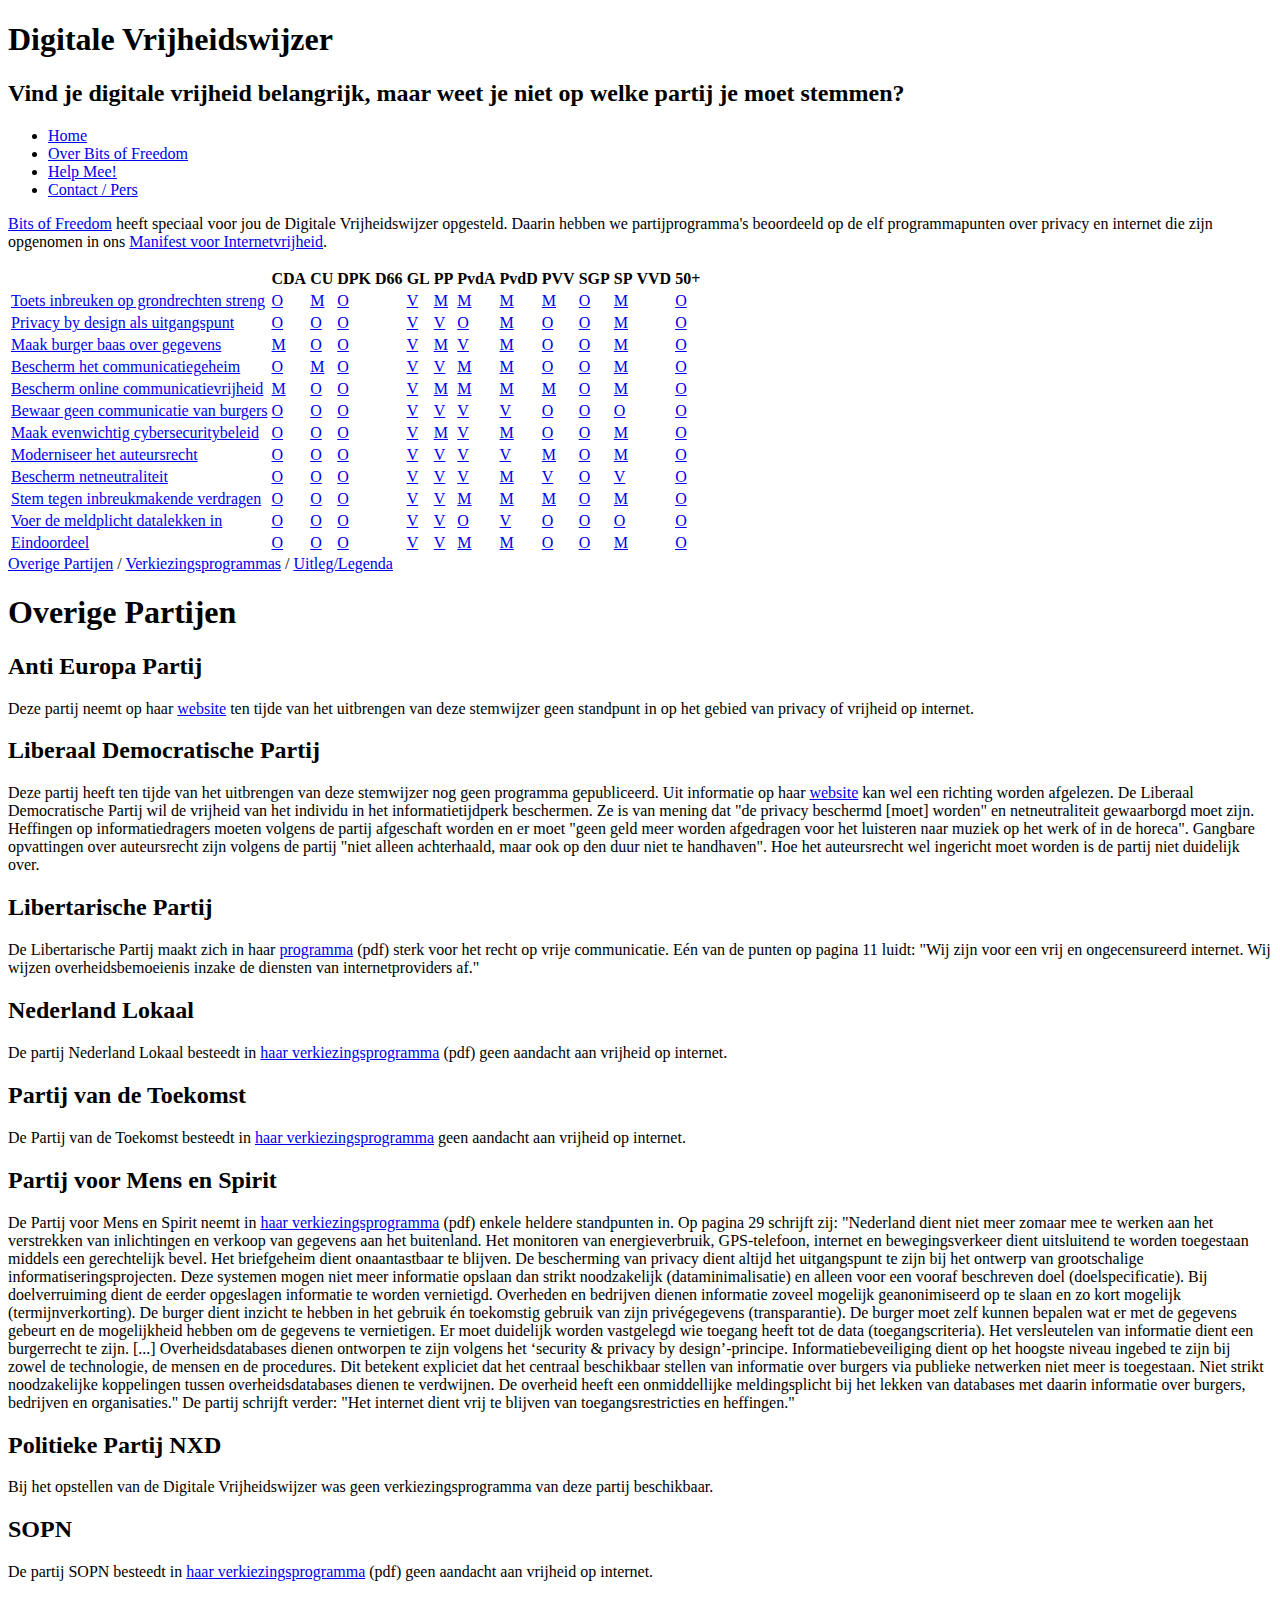
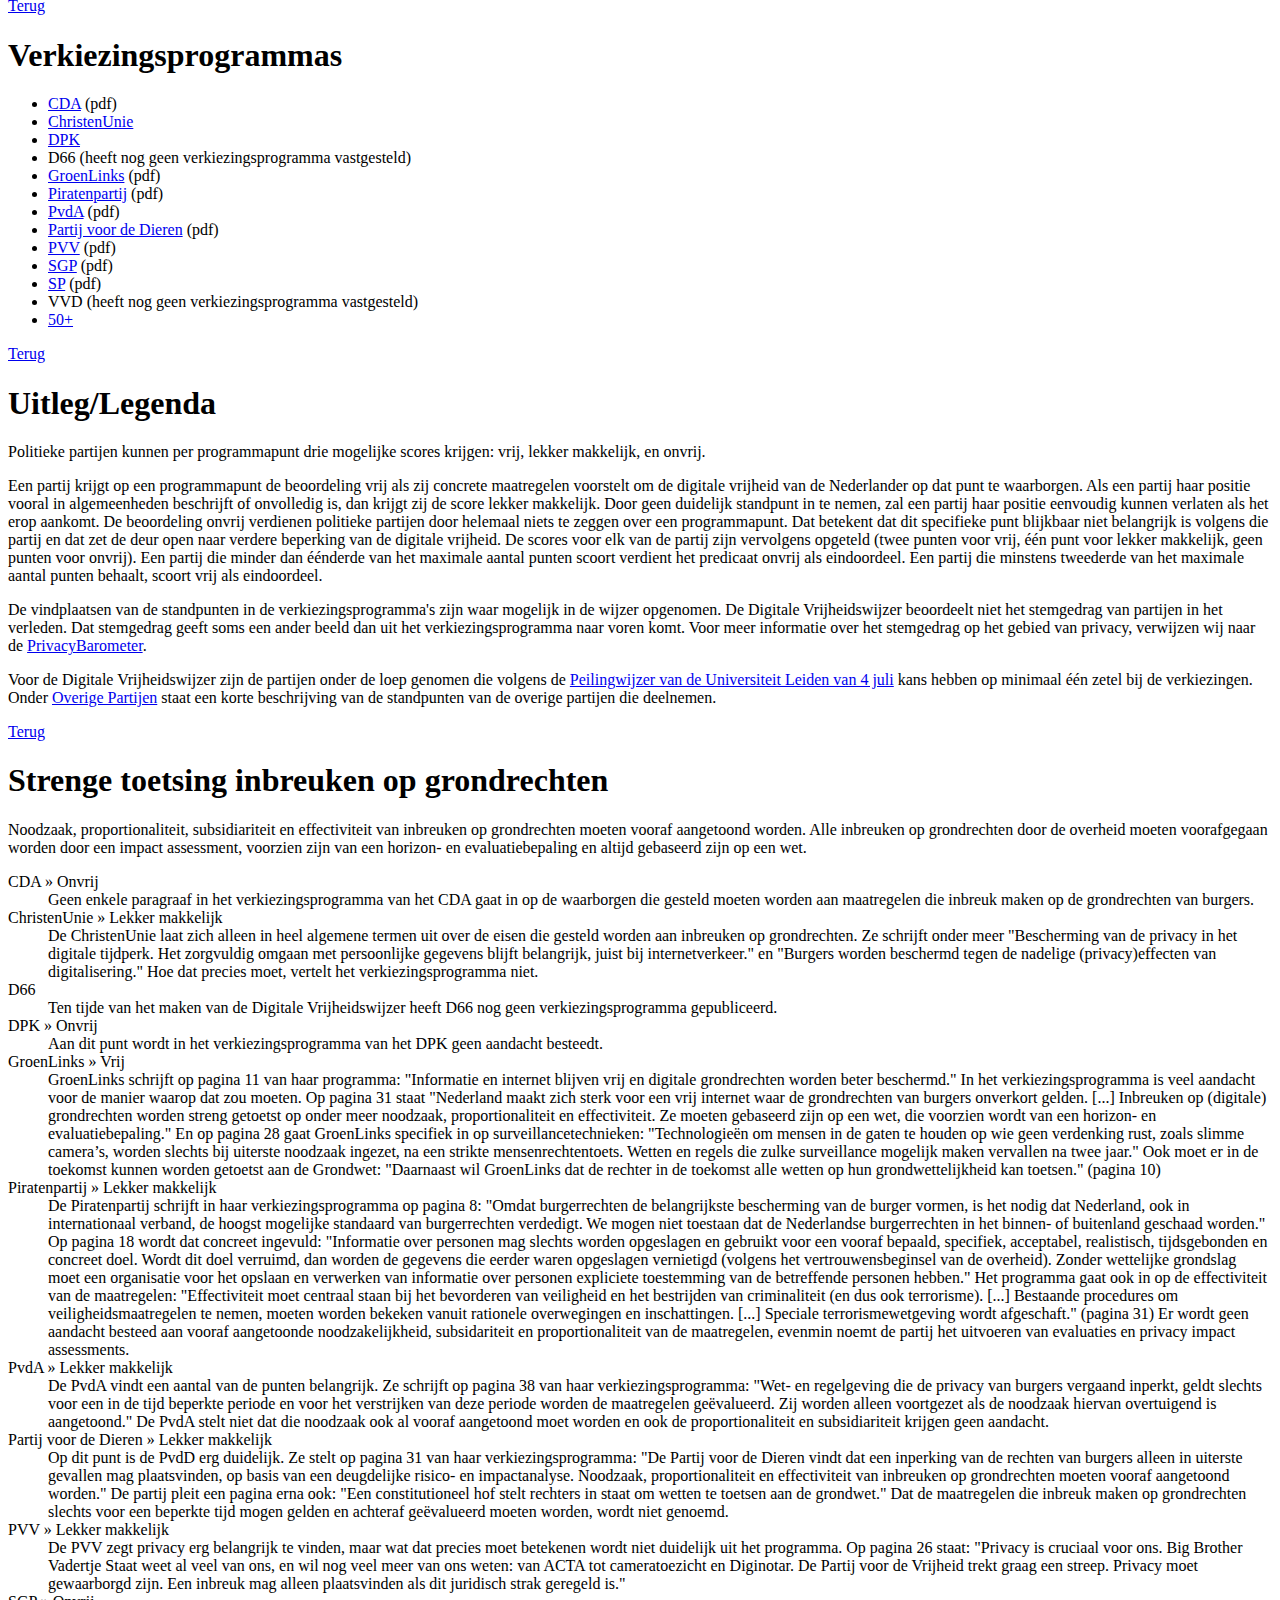
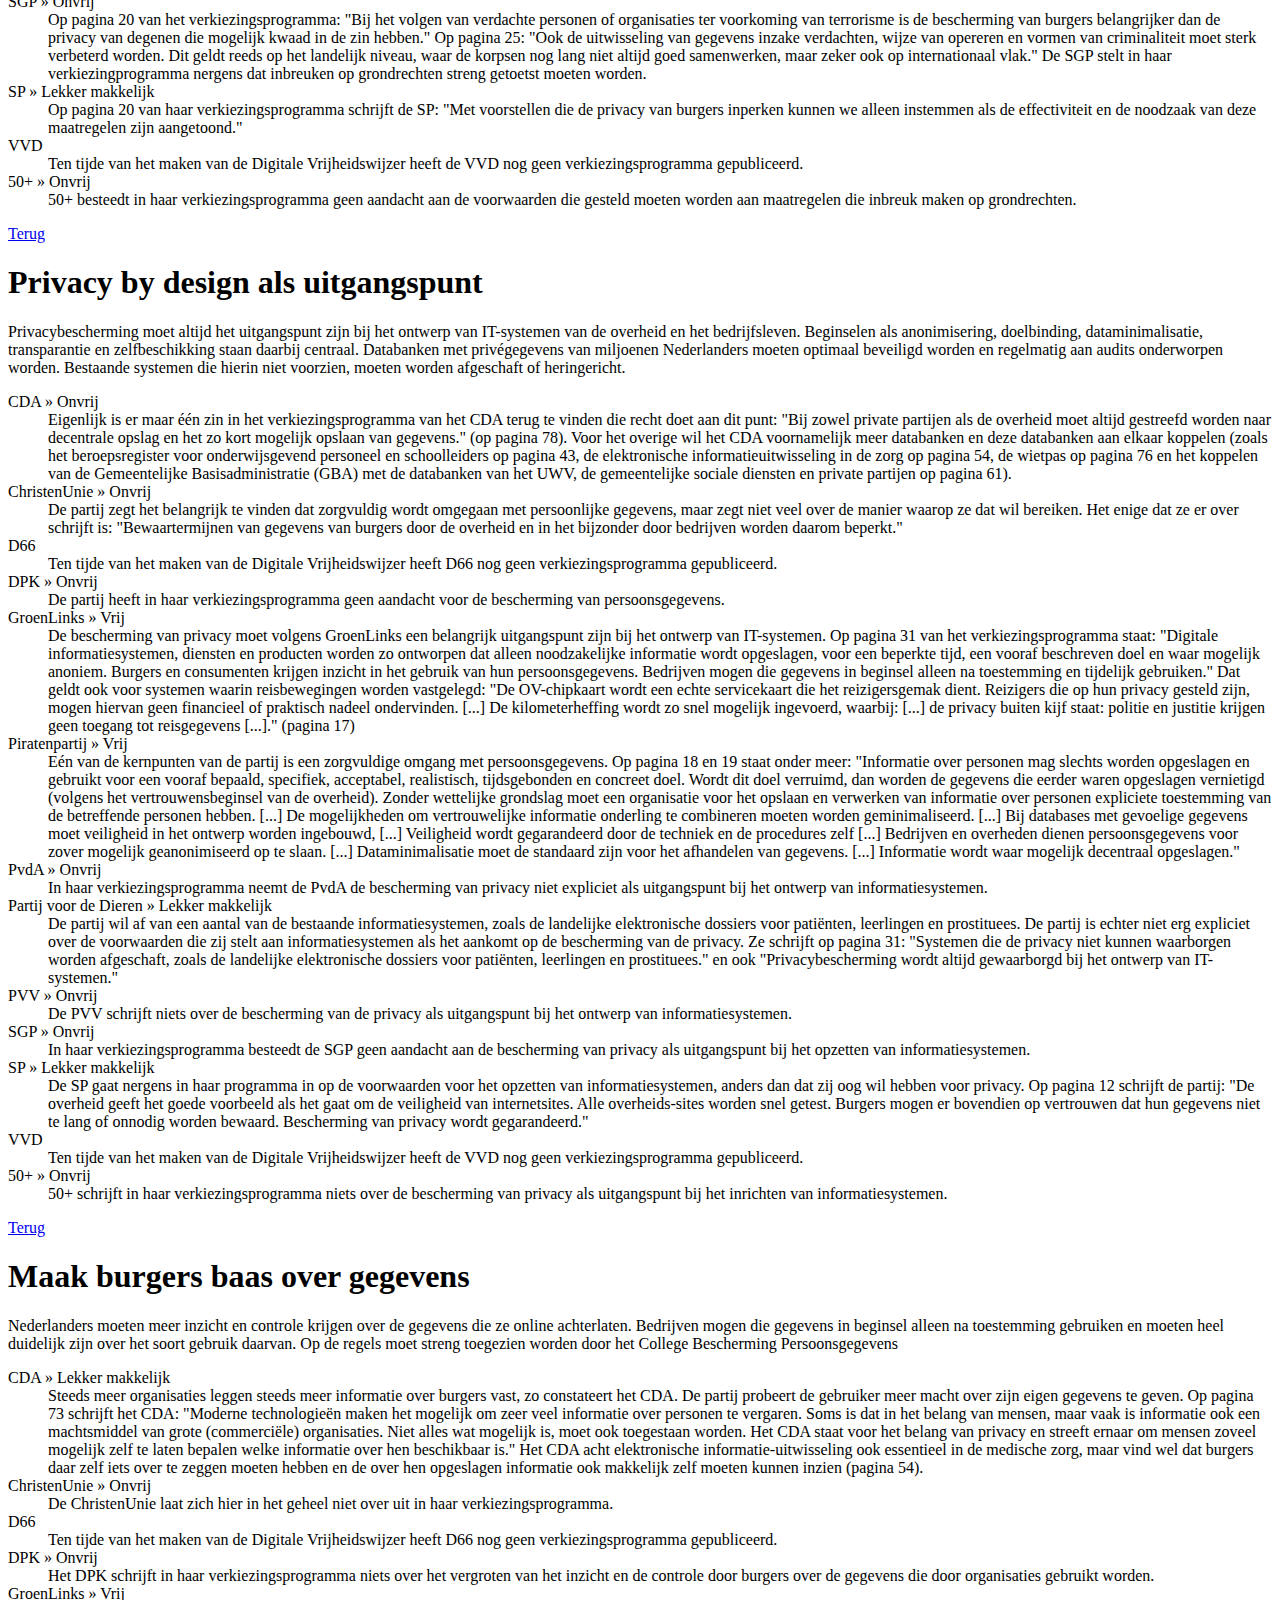
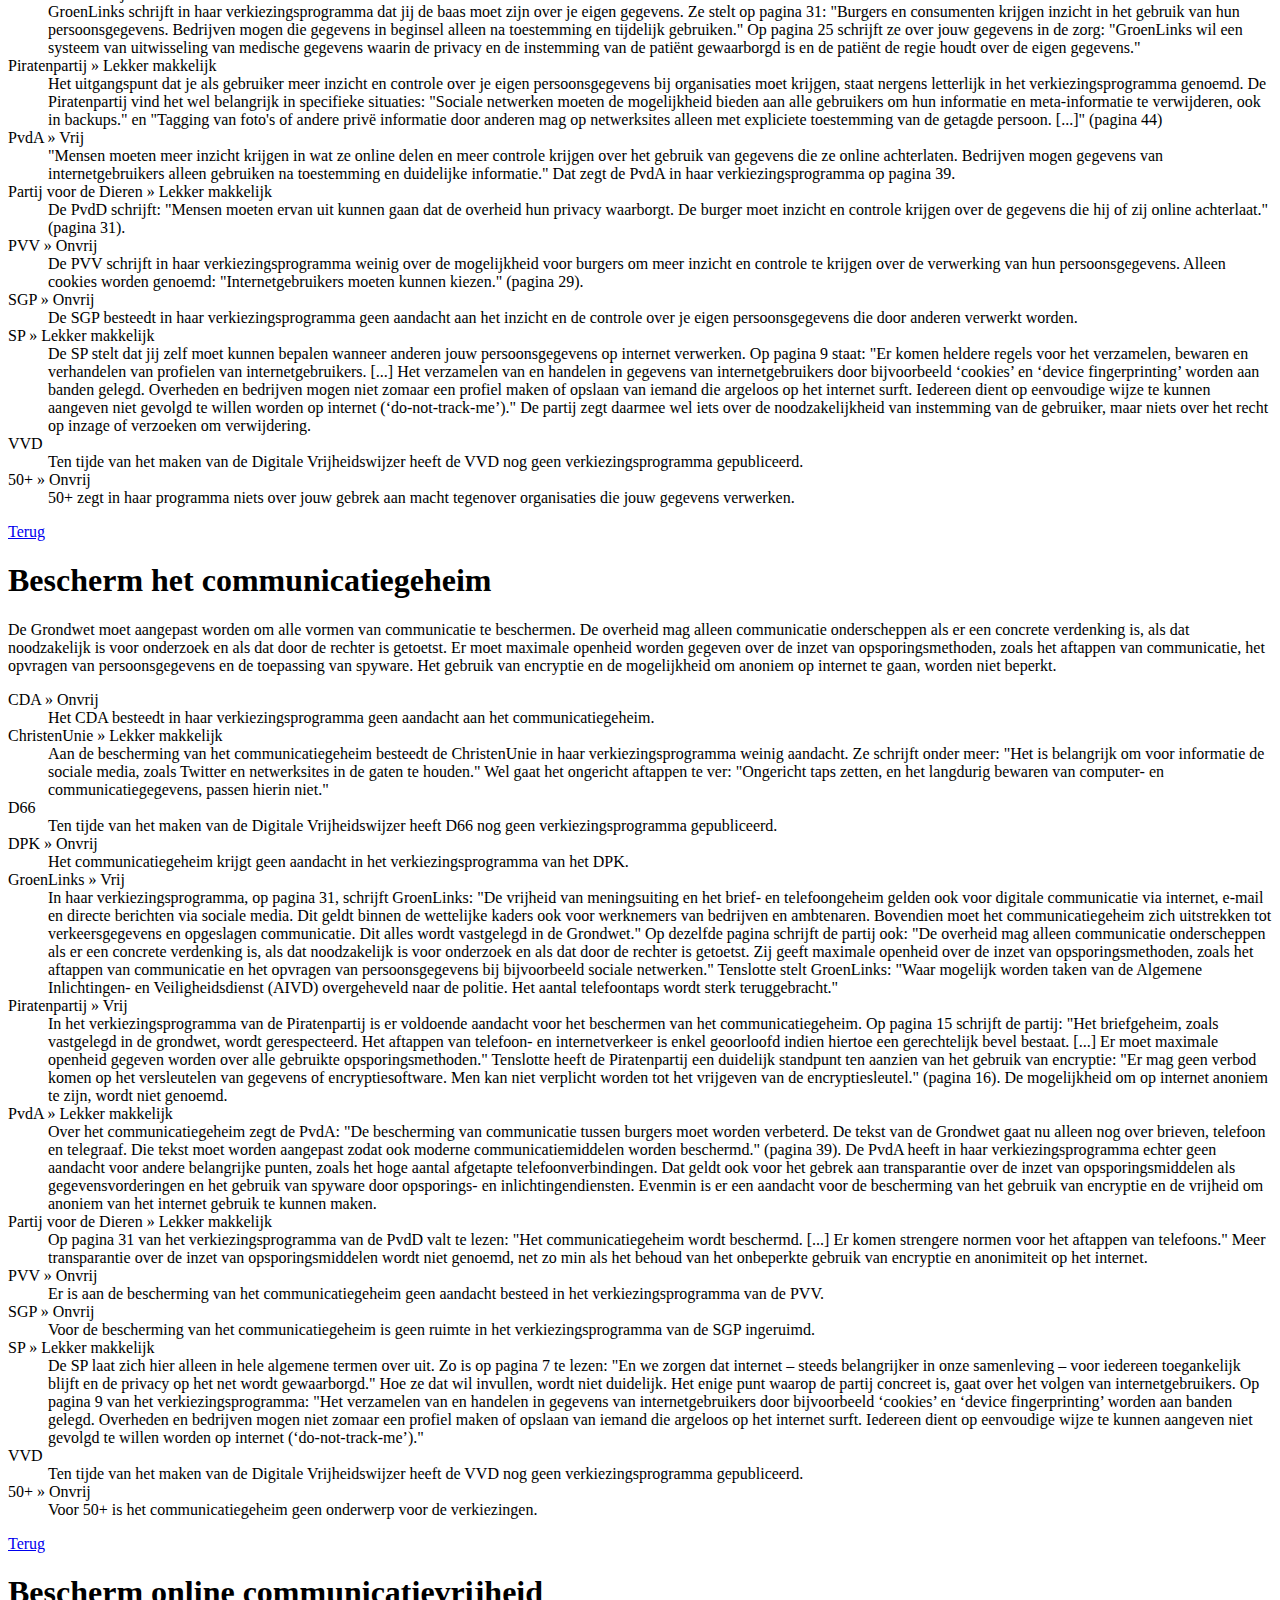
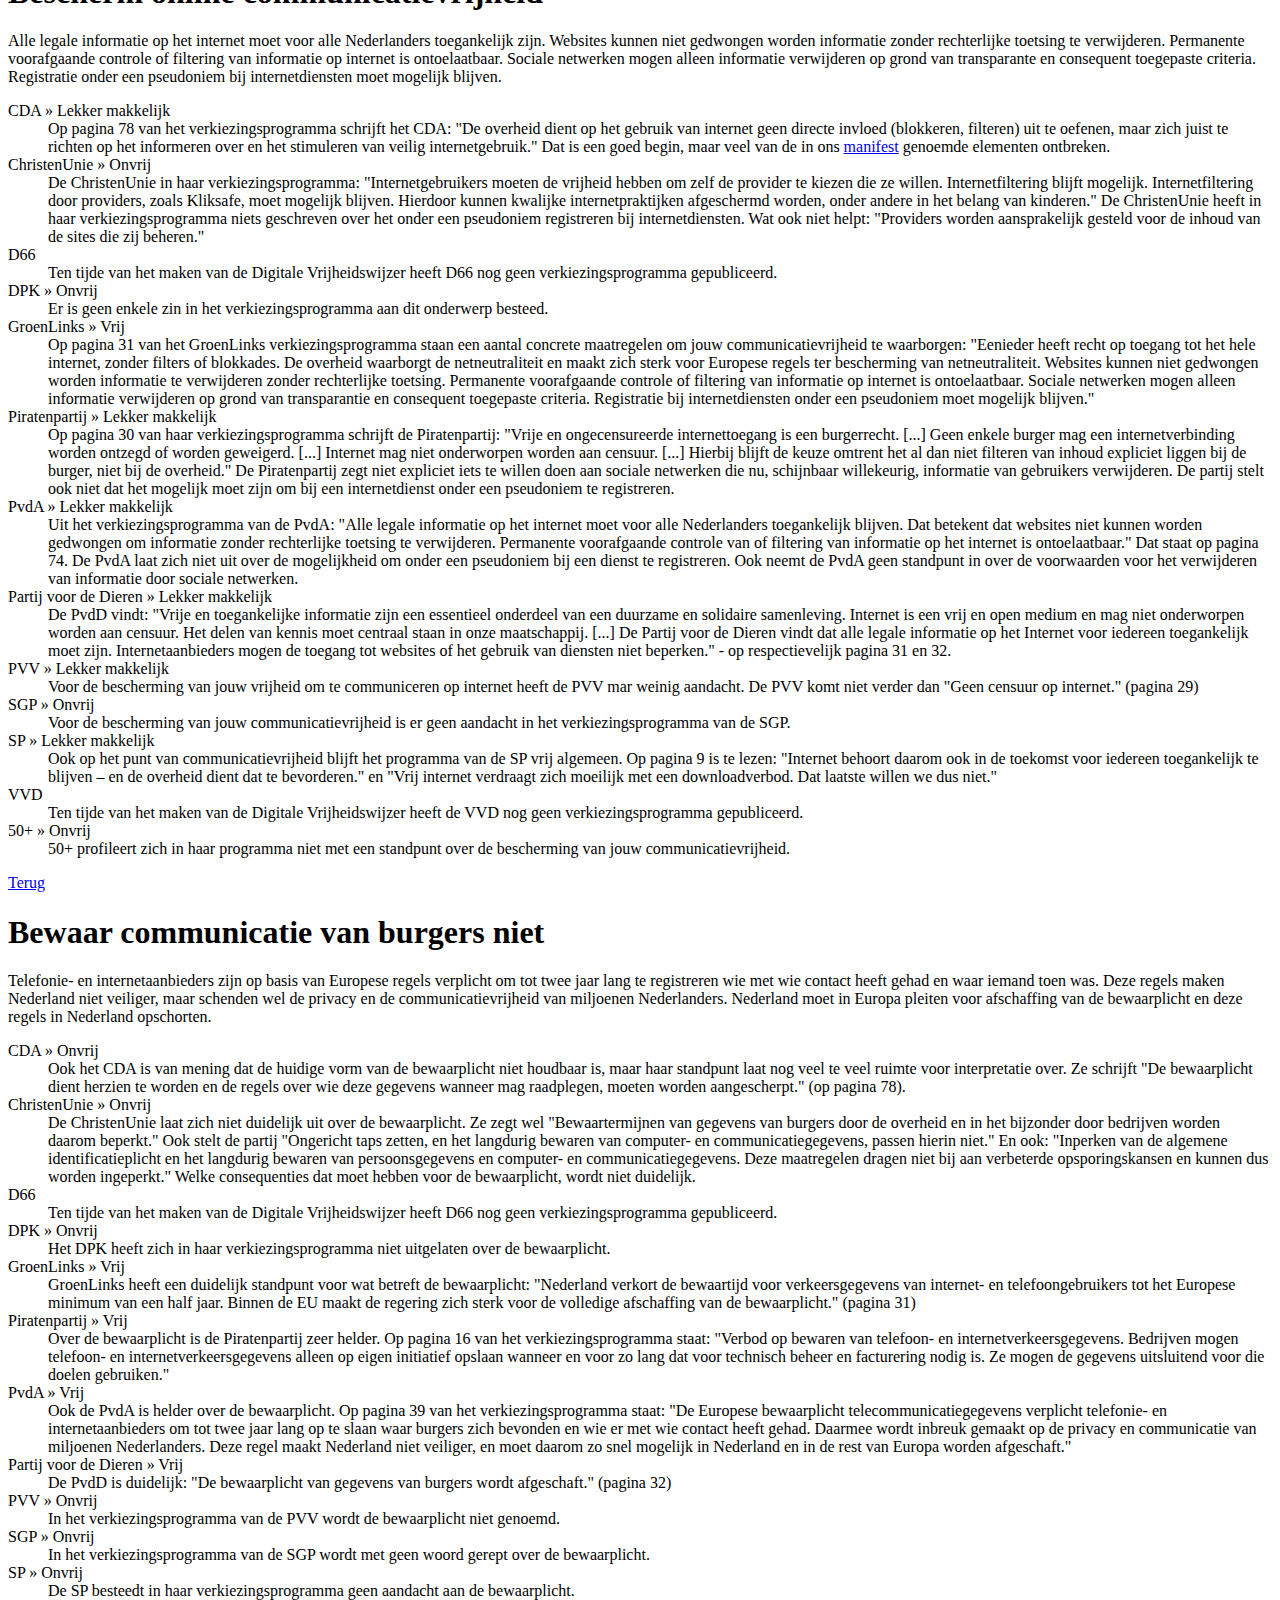
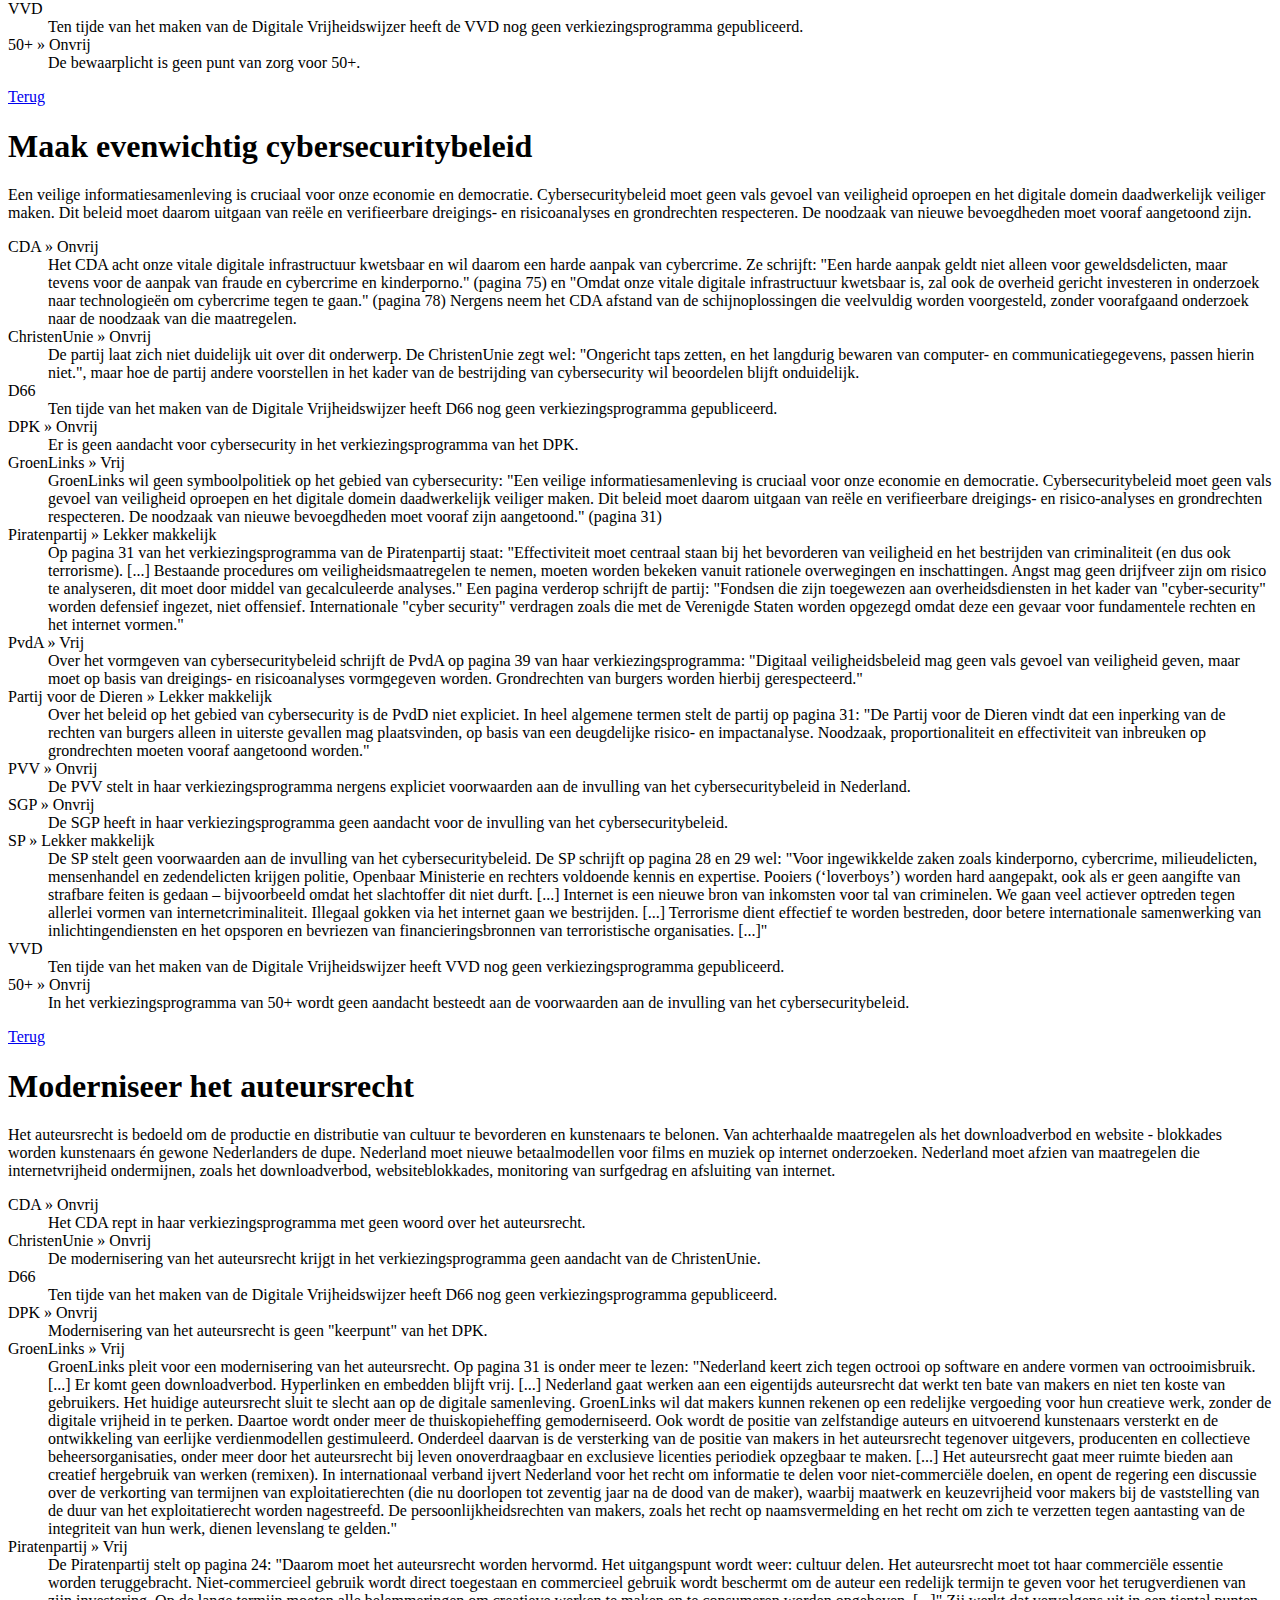
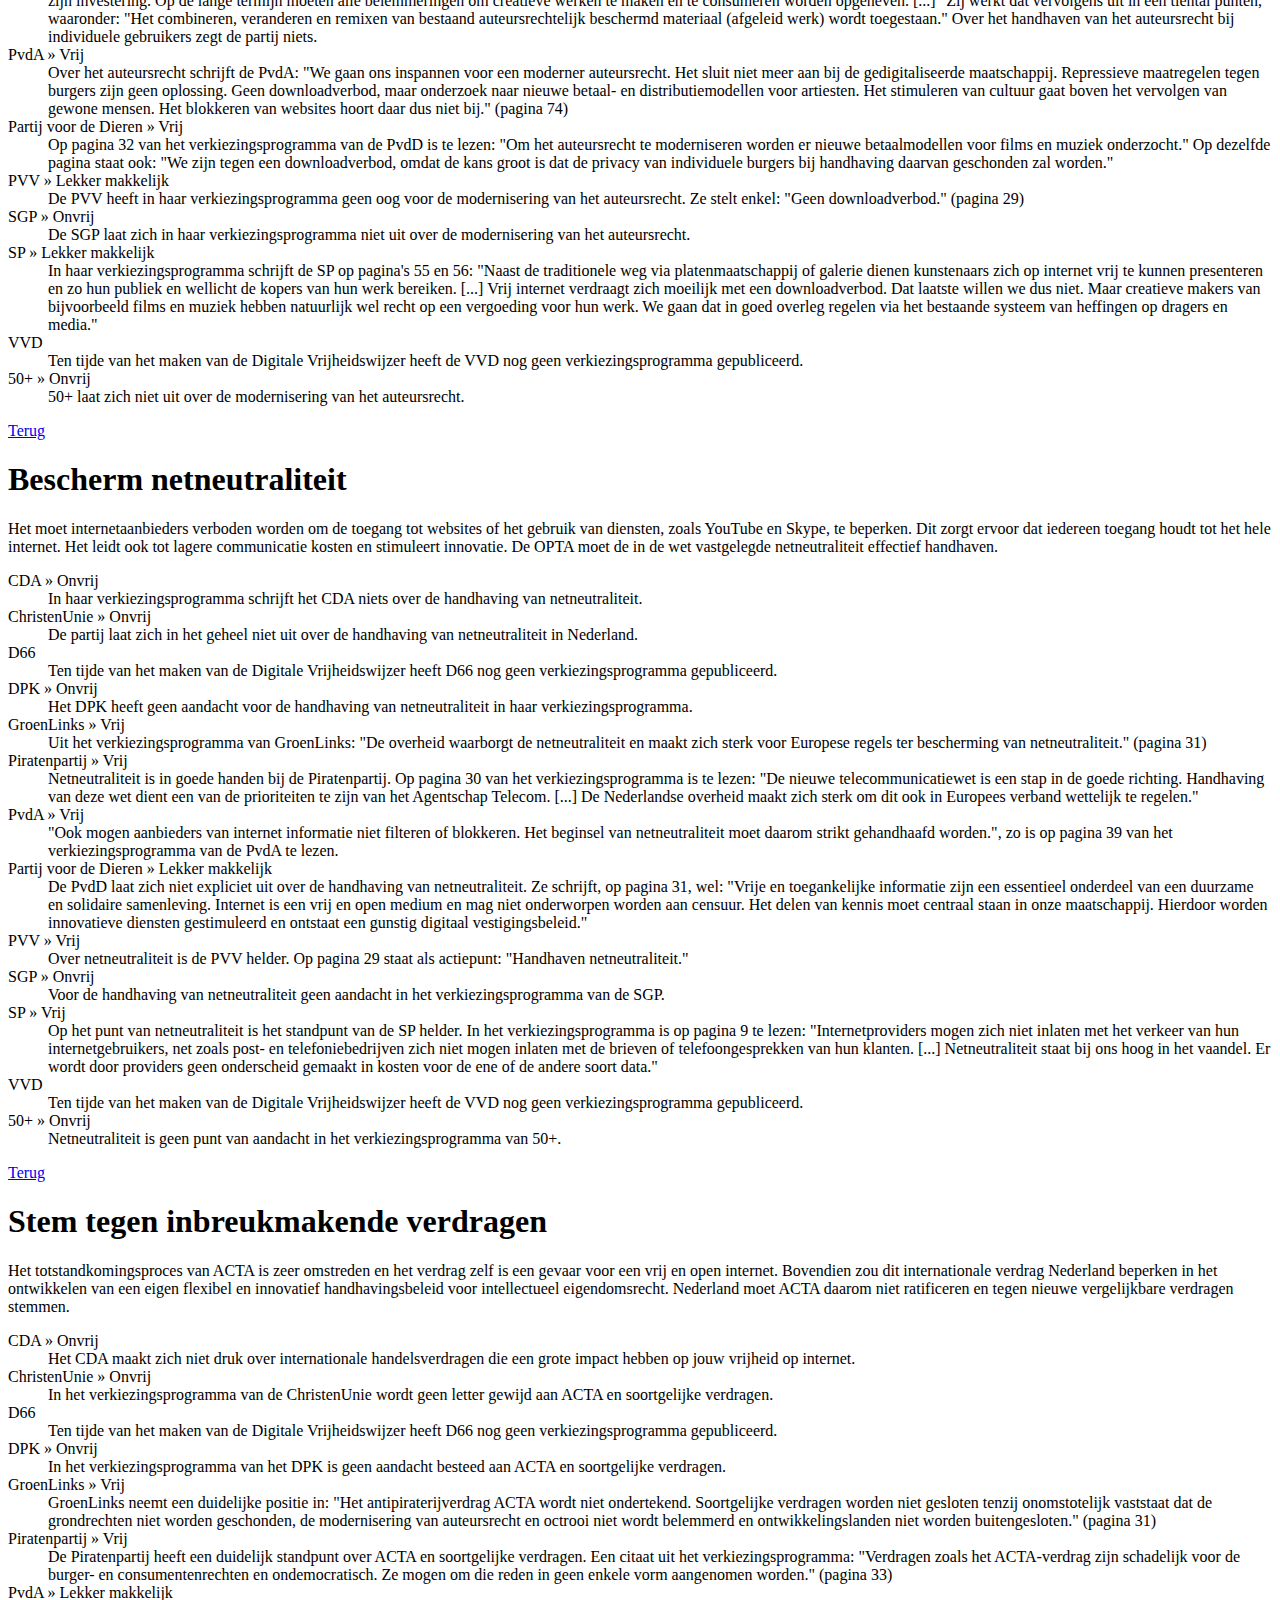
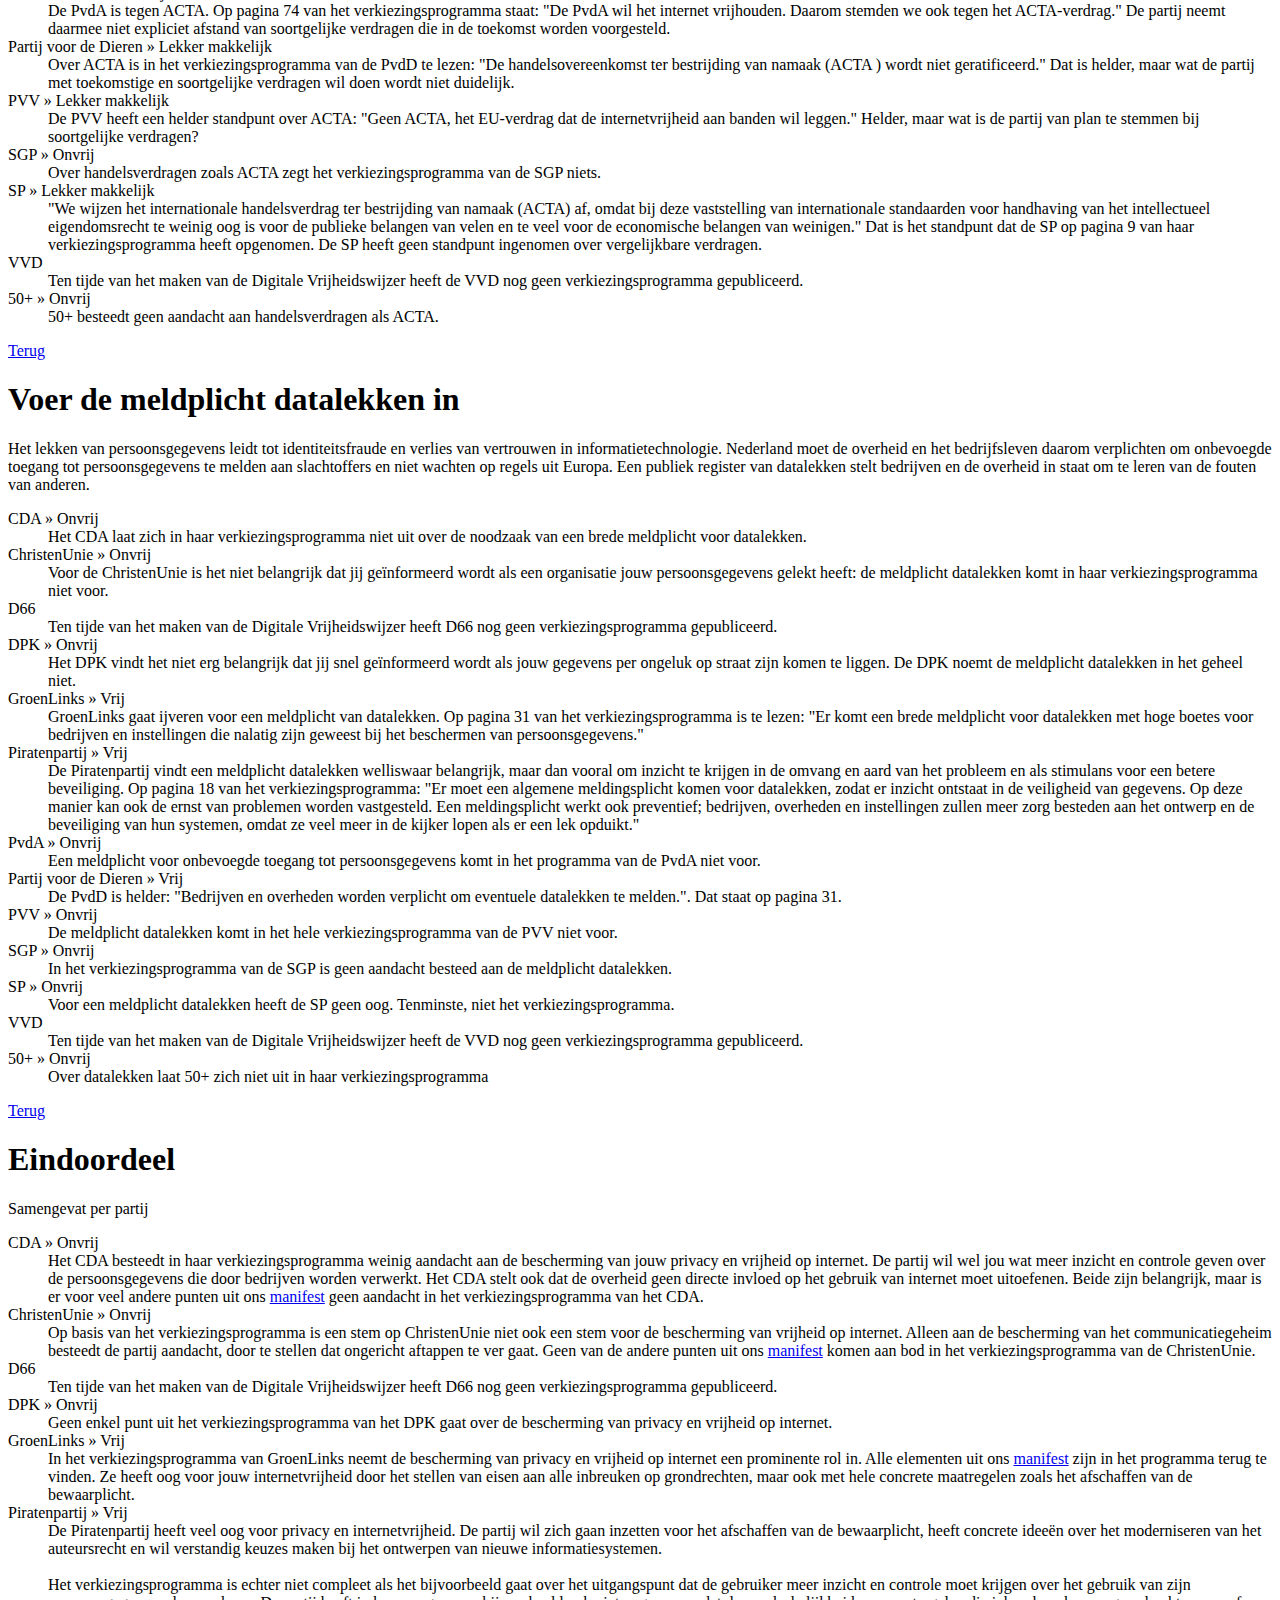
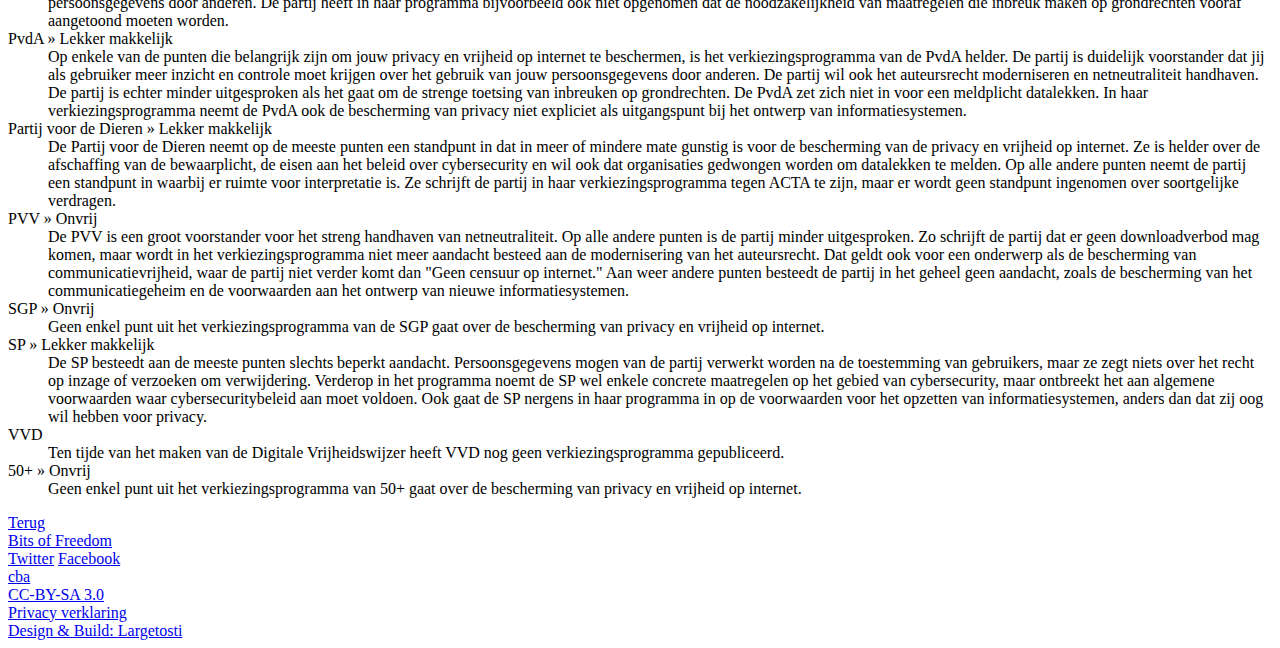
==== index.html @ 929bf3e1 "Some bugfixes." ====
<!doctype html>
<!--[if lt IE 7]> <html class="no-js lt-ie9 lt-ie8 lt-ie7" lang="en"> <![endif]-->
<!--[if IE 7]>    <html class="no-js lt-ie9 lt-ie8" lang="en"> <![endif]-->
<!--[if IE 8]>    <html class="no-js lt-ie9" lang="en"> <![endif]-->
<!--[if gt IE 8]><!--> <html class="no-js" lang="en"> <!--<![endif]-->
<head>
  <meta charset="utf-8">
  <meta http-equiv="X-UA-Compatible" content="IE=edge,chrome=1">
  <title>Digitale Vrijheidswijzer 2012</title>
  <meta name="description" content="Vind je digitale vrijheid belangrijk, maar weet je niet op welke partij je moet stemmen?">

  <!-- Place favicon.ico and apple-touch-icon.png in the root directory: mathiasbynens.be/notes/touch-icons -->

  <!-- Piwik --> 
  <script type="text/javascript">
      var pkBaseURL = (("https:" == document.location.protocol) ? "https://stats.bof.nl/" : "http://stats.bof.nl/");
      document.write(unescape("%3Cscript src='" + pkBaseURL + "piwik.js' type='text/javascript'%3E%3C/script%3E"));
      </script><script type="text/javascript">
      try {
          var piwikTracker = Piwik.getTracker(pkBaseURL + "piwik.php", 5);
          piwikTracker.disableCookies();
          piwikTracker.trackPageView();
          piwikTracker.enableLinkTracking();
      } catch( err ) {}
  </script><noscript><p><img src="http://stats.bof.nl/piwik.php?idsite=5" style="border:0" alt="" /></p></noscript>
  <!-- End Piwik Tracking Code -->

  <link rel="stylesheet" href="css/style.css">
  <script src="js/libs/modernizr-2.5.3.min.js"></script>
</head>
<body>
  <header>  	  
  	  <hgroup>
		  <h1>Digitale Vrijheidswijzer</h1>
		  <h2>Vind je digitale vrijheid belangrijk, maar weet je niet op welke partij je moet stemmen?</h2>
	</hgroup>
  	  <nav>
  	  	<ul>
	  		<li class="active"><a href="/">Home</a></li>
	  		<li><a href="over.html">Over Bits of Freedom</a></li>
	  		<li><a href="helpmee.html">Help Mee!</a></li>
	  		<li><a href="contact.html">Contact / Pers</a></li>	  		
	  	</ul>
	  </nav>	  
  </header>
  <div class="content clearfix" role="main"> 	
  		<p><a href="http://bof.nl/">Bits of Freedom</a> heeft speciaal voor jou de Digitale Vrijheidswijzer opgesteld. Daarin hebben we partijprogramma's beoordeeld op de elf programmapunten over privacy en internet die zijn opgenomen in ons <a href="https://www.bof.nl/live/wp-content/uploads/manifest-2012-030512.pdf">Manifest voor Internetvrijheid</a>.</p>
  	
	  	<table id="overzicht">
        <thead>
            <tr id="partijen">
                <th></th>
                <th id="cda" scope="col" class="partij">CDA</th>
                <th id="cu" scope="col" class="partij">CU</th>
                <th id="dpk" scope="col" class="partij">DPK</th>
                <th id="d66" scope="col" class="partij">D66</th>               
                <th id="gl" scope="col" class="partij">GL</th>
                <th id="pp" scope="col" class="partij">PP</th>
                <th id="pvda" scope="col" class="partij">PvdA</th>
                <th id="pvdd" scope="col" class="partij">PvdD</th>
                <th id="pvv" scope="col" class="partij">PVV</th>
                <th id="sgp" scope="col" class="partij">SGP</th>
                <th id="sp" scope="col" class="partij">SP</th>
                <th id="vvd" scope="col" class="partij">VVD</th>
                <th id="p50" scope="col" class="partij">50+</th> 
             </tr>          
        </thead>
        <tbody>
            <tr class="standpunt">
                <td scope="row" id="grondrechten" class="onderwerp"><a href="#grondrechten-uitleg">Toets inbreuken op grondrechten streng</a></td>
                
                <td headers="cda grondrechten" class="onvrij"><a href="#cda-grondrechten">O</a> </td>
                <td headers="cu grondrechten" class="meh"><a href="#cu-grondrechten">M</a></td>
                <td headers="dpk grondrechten" class="onvrij"><a href="#dpk-grondrechten">O</a></td>
                <td headers="d66 grondrechten" class=""><a href="#d66-grondrechten"></a></td>
                <td headers="gl grondrechten" class="vrij"><a href="#gl-grondrechten">V</a></td>
                <td headers="pp grondrechten" class="meh"><a href="#pp-grondrechten">M</a></td>
                <td headers="pvda grondrechten" class="meh"><a href="#pvda-grondrechten">M</a></td>
                <td headers="pvdd grondrechten" class="meh"><a href="#pvdd-grondrechten">M</a></td>
                <td headers="pvv grondrechten" class="meh"><a href="#pvv-grondrechten">M</a></td>
                <td headers="sgp grondrechten" class="onvrij"><a href="#sgp-grondrechten">O</a></td>
                <td headers="sp grondrechten" class="meh"><a href="#sp-grondrechten">M</a></td>
                <td headers="vvd grondrechten" class=""><a href="#vvd-grondrechten"></a></td>
                <td headers="p50 grondrechten" class="onvrij"><a href="#p50-grondrechten">O</a></td>

            </tr>
            
            <tr class="standpunt">
                <td scope="row" id="privacydesign" class="onderwerp"><a href="#privacydesign-uitleg">Privacy by design als uitgangspunt</a></td>
                
                <td headers="cda privacydesign" class="onvrij"><a href="#cda-privacydesign">O</a></td>
                <td headers="cu privacydesign" class="onvrij"><a href="#cu-privacydesign">O</a></td>
                <td headers="dpk privacydesign" class="onvrij"><a href="#dpk-privacydesign">O</a></td>
                <td headers="d66 privacydesign" class=""><a href="#d66-privacydesign"></a></td>
                <td headers="gl privacydesign" class="vrij"><a href="#gl-privacydesign">V</a></td>
                <td headers="pp privacydesign" class="vrij"><a href="#pp-privacydesign">V</a></td>
                <td headers="pvda privacydesign" class="onvrij"><a href="#pvda-privacydesign">O</a></td>
                <td headers="pvdd privacydesign" class="meh"><a href="#pvdd-privacydesign">M</a></td>
                <td headers="pvv privacydesign" class="onvrij"><a href="#pvv-privacydesign">O</a></td>
                <td headers="sgp privacydesign" class="onvrij"><a href="#sgp-privacydesign">O</a></td>
                <td headers="sp privacydesign" class="meh"><a href="#sp-privacydesign">M</a></td>
                <td headers="vvd privacydesign" class=""><a href="#vvd-privacydesign"></a></td>
                <td headers="p50 privacydesign" class="onvrij"><a href="#p50-privacydesign">O</a></td>

            </tr>
            
            <tr class="standpunt">
                <td scope="row" id="burgersbaas" class="onderwerp"><a href="#burgersbaas-uitleg">Maak burger baas over gegevens</a></td>
                
                <td headers="cda burgersbaas" class="meh"><a href="#cda-burgersbaas">M</a></td>
                <td headers="cu burgersbaas" class="onvrij"><a href="#cu-burgersbaas">O</a></td>
                <td headers="dpk burgersbaas" class="onvrij"><a href="#dpk-burgersbaas">O</a></td>
                <td headers="d66 burgersbaas" class=""><a href="#d66-burgersbaas"></a></td>
                <td headers="gl burgersbaas" class="vrij"><a href="#gl-burgersbaas">V</a></td>
                <td headers="pp burgersbaas" class="meh"><a href="#pp-burgersbaas">M</a></td>
                <td headers="pvda burgersbaas" class="vrij"><a href="#pvda-burgersbaas">V</a></td>
                <td headers="pvdd burgersbaas" class="meh"><a href="#pvdd-burgersbaas">M</a></td>
                <td headers="pvv burgersbaas" class="onvrij"><a href="#pvv-burgersbaas">O</a></td>
                <td headers="sgp burgersbaas" class="onvrij"><a href="#sgp-burgersbaas">O</a></td>
                <td headers="sp burgersbaas" class="meh"><a href="#sp-burgersbaas">M</a></td>
                <td headers="vvd burgersbaas" class=""><a href="#vvd-burgersbaas"></a></td>
                <td headers="p50 burgersbaas" class="onvrij"><a href="#p50-burgersbaas">O</a></td>

            </tr>
            
            <tr class="standpunt">
                <td scope="row" id="communicatiegeheim" class="onderwerp"><a href="#communicatiegeheim-uitleg" >Bescherm het communicatiegeheim</a></td>
                
                <td headers="cda communicatiegeheim" class="onvrij"><a href="#cda-communicatiegeheim">O</a> </td>
                <td headers="cu communicatiegeheim" class="meh"><a href="#cu-communicatiegeheim">M</a></td>
                <td headers="dpk communicatiegeheim" class="onvrij"><a href="#dpk-communicatiegeheim">O</a></td>
                <td headers="d66 communicatiegeheim" class=""><a href="#d66-communicatiegeheim"></a></td>
                <td headers="gl communicatiegeheim" class="vrij"><a href="#gl-communicatiegeheim">V</a></td>
                <td headers="pp communicatiegeheim" class="vrij"><a href="#pp-communicatiegeheim">V</a></td>
                <td headers="pvda communicatiegeheim" class="meh"><a href="#pvda-communicatiegeheim">M</a></td>
                <td headers="pvdd communicatiegeheim" class="meh"><a href="#pvdd-communicatiegeheim">M</a></td>
                <td headers="pvv communicatiegeheim" class="onvrij"><a href="#pvv-communicatiegeheim">O</a></td>
                <td headers="sgp communicatiegeheim" class="onvrij"><a href="#sgp-communicatiegeheim">O</a></td>
                <td headers="sp communicatiegeheim" class="meh"><a href="#sp-communicatiegeheim">M</a></td>
                <td headers="vvd communicatiegeheim" class=""><a href="#vvd-communicatiegeheim"></a></td>
                <td headers="p50 communicatiegeheim" class="onvrij"><a href="#p50-communicatiegeheim">O</a></td>

            </tr>
            <tr class="standpunt">
                <td scope="row" id="communicatievrijheid" class="onderwerp"><a href="#communicatievrijheid-uitleg">Bescherm online communicatievrijheid</a></td>
                
                <td headers="cda communicatievrijheid" class="meh"><a href="#cda-communicatievrijheid">M</a> </td>
                <td headers="cu communicatievrijheid" class="onvrij"><a href="#cu-communicatievrijheid">O</a></td>
                <td headers="dpk communicatievrijheid" class="onvrij"><a href="#dpk-communicatievrijheid">O</a></td>
                <td headers="d66 communicatievrijheid" class=""><a href="#d66-communicatievrijheid"></a></td>
                <td headers="gl communicatievrijheid" class="vrij"><a href="#gl-communicatievrijheid">V</a></td>
                <td headers="pp communicatievrijheid" class="meh"><a href="#pp-communicatievrijheid">M</a></td>
                <td headers="pvda communicatievrijheid" class="meh"><a href="#pvda-communicatievrijheid">M</a></td>
                <td headers="pvdd communicatievrijheid" class="meh"><a href="#pvdd-communicatievrijheid">M</a></td>
                <td headers="pvv communicatievrijheid" class="meh"><a href="#pvv-communicatievrijheid">M</a></td>
                <td headers="sgp communicatievrijheid" class="onvrij"><a href="#sgp-communicatievrijheid">O</a></td>
                <td headers="sp communicatievrijheid" class="meh"><a href="#sp-communicatievrijheid">M</a></td>
                <td headers="vvd communicatievrijheid" class=""><a href="#vvd-communicatievrijheid"></a></td>
                <td headers="p50 communicatievrijheid" class="onvrij"><a href="#p50-communicatievrijheid">O</a></td>

            </tr>
            <tr class="standpunt">
                <td scope="row" id="bewaring" class="onderwerp"><a href="#bewaring-uitleg">Bewaar geen communicatie van burgers</a></td>

                <td headers="cda bewaring" class="onvrij"><a href="#cda-bewaring">O</a> </td>
                <td headers="cu bewaring" class="onvrij"><a href="#cu-bewaring">O</a></td>
                <td headers="dpk bewaring" class="onvrij"><a href="#dpk-bewaring">O</a></td>
                <td headers="d66 bewaring" class=""><a href="#d66-bewaring"></a></td>
                <td headers="gl bewaring" class="vrij"><a href="#gl-bewaring">V</a></td>
                <td headers="pp bewaring" class="vrij"><a href="#pp-bewaring">V</a></td>
                <td headers="pvda bewaring" class="vrij"><a href="#pvda-bewaring">V</a></td>
                <td headers="pvdd bewaring" class="vrij"><a href="#pvdd-bewaring">V</a></td>
                <td headers="pvv bewaring" class="onvrij"><a href="#pvv-bewaring">O</a></td>
                <td headers="sgp bewaring" class="onvrij"><a href="#sgp-bewaring">O</a></td>
                <td headers="sp bewaring" class="onvrij"><a href="#sp-bewaring">O</a></td>
                <td headers="vvd bewaring" class=""><a href="#vvd-bewaring"></a></td>
                <td headers="p50 bewaring" class="onvrij"><a href="#p50-bewaring">O</a></td>

            </tr>

            <tr class="standpunt">
                <td scope="row" id="cybersecuritybeleid" class="onderwerp"><a href="#cybersecuritybeleid-uitleg">Maak evenwichtig cybersecuritybeleid</a></td>
                
                <td headers="cda cybersecuritybeleid" class="onvrij"><a href="#cda-cybersecuritybeleid">O</a> </td>
                <td headers="cu cybersecuritybeleid" class="onvrij"><a href="#cu-cybersecuritybeleid">O</a></td>
                <td headers="dpk cybersecuritybeleid" class="onvrij"><a href="#dpk-cybersecuritybeleid">O</a></td>
                <td headers="d66 cybersecuritybeleid" class=""><a href="#d66-cybersecuritybeleid"></a></td>
                <td headers="gl cybersecuritybeleid" class="vrij"><a href="#gl-cybersecuritybeleid">V</a></td>
                <td headers="pp cybersecuritybeleid" class="meh"><a href="#pp-cybersecuritybeleid">M</a></td>
                <td headers="pvda cybersecuritybeleid" class="vrij"><a href="#pvda-cybersecuritybeleid">V</a></td>
                <td headers="pvdd cybersecuritybeleid" class="meh"><a href="#pvdd-cybersecuritybeleid">M</a></td>
                <td headers="pvv cybersecuritybeleid" class="onvrij"><a href="#pvv-cybersecuritybeleid">O</a></td>
                <td headers="sgp cybersecuritybeleid" class="onvrij"><a href="#sgp-cybersecuritybeleid">O</a></td>
                <td headers="sp cybersecuritybeleid" class="meh"><a href="#sp-cybersecuritybeleid">M</a></td>
                <td headers="vvd cybersecuritybeleid" class=""><a href="#vvd-cybersecuritybeleid"></a></td>
                <td headers="p50 cybersecuritybeleid" class="onvrij"><a href="#p50-cybersecuritybeleid">O</a></td>

            </tr>
            <tr class="standpunt">
                <td scope="row" id="auteursrecht" class="onderwerp"><a href="#auteursrecht-uitleg">Moderniseer het auteursrecht</a></td>
                
                <td headers="cda auteursrecht" class="onvrij"><a href="#cda-auteursrecht">O</a> </td>
                <td headers="cu auteursrecht" class="onvrij"><a href="#cu-auteursrecht">O</a></td>
                <td headers="dpk auteursrecht" class="onvrij"><a href="#dpk-auteursrecht">O</a></td>
                <td headers="d66 auteursrecht" class=""><a href="#d66-auteursrecht"></a></td>
                <td headers="gl auteursrecht" class="vrij"><a href="#gl-auteursrecht">V</a></td>
                <td headers="pp auteursrecht" class="vrij"><a href="#pp-auteursrecht">V</a></td>
                <td headers="pvda auteursrecht" class="vrij"><a href="#pvda-auteursrecht">V</a></td>
                <td headers="pvdd auteursrecht" class="vrij"><a href="#pvdd-auteursrecht">V</a></td>
                <td headers="pvv auteursrecht" class="meh"><a href="#pvv-auteursrecht">M</a></td>
                <td headers="sgp auteursrecht" class="onvrij"><a href="#sgp-auteursrecht">O</a></td>
                <td headers="sp auteursrecht" class="meh"><a href="#sp-auteursrecht">M</a></td>
                <td headers="vvd auteursrecht" class=""><a href="#vvd-auteursrecht"></a></td>
                <td headers="p50 auteursrecht" class="onvrij"><a href="#p50-auteursrecht">O</a></td>
            </tr>
            <tr class="standpunt">
                <td scope="row" id="netneutraliteit" class="onderwerp"><a href="#netneutraliteit-uitleg">Bescherm netneutraliteit</a></td>
                
                <td headers="cda netneutraliteit" class="onvrij"><a href="#cda-netneutraliteit">O</a> </td>
                <td headers="cu netneutraliteit" class="onvrij"><a href="#cu-netneutraliteit">O</a></td>
                <td headers="dpk netneutraliteit" class="onvrij"><a href="#dpk-netneutraliteit">O</a></td>
                <td headers="d66 netneutraliteit" class=""><a href="#d66-netneutraliteit"></a></td>
                <td headers="gl netneutraliteit" class="vrij"><a href="#gl-netneutraliteit">V</a></td>
                <td headers="pp netneutraliteit" class="vrij"><a href="#pp-netneutraliteit">V</a></td>
                <td headers="pvda netneutraliteit" class="vrij"><a href="#pvda-netneutraliteit">V</a></td>
                <td headers="pvdd netneutraliteit" class="meh"><a href="#pvdd-netneutraliteit">M</a></td>
                <td headers="pvv netneutraliteit" class="vrij"><a href="#pvv-netneutraliteit">V</a></td>
                <td headers="sgp netneutraliteit" class="onvrij"><a href="#sgp-netneutraliteit">O</a></td>
                <td headers="sp netneutraliteit" class="vrij"><a href="#sp-netneutraliteit">V</a></td>
                <td headers="vvd netneutraliteit" class=""><a href="#vvd-netneutraliteit"></a></td>
                <td headers="p50 netneutraliteit" class="onvrij"><a href="#p50-netneutraliteit">O</a></td>

            </tr>
            <tr class="standpunt">
                <td scope="row" id="acta" class="onderwerp"><a href="#acta-uitleg">Stem tegen inbreukmakende verdragen</a></td>
               
               <td headers="cda acta" class="onvrij"><a href="#cda-acta">O</a> </td>
                <td headers="cu acta" class="onvrij"><a href="#cu-acta">O</a></td>
                <td headers="dpk acta" class="onvrij"><a href="#dpk-acta">O</a></td>
                <td headers="d66 acta" class=""><a href="#d66-acta"></a></td>
                <td headers="gl acta" class="vrij"><a href="#gl-acta">V</a></td>
                <td headers="pp acta" class="vrij"><a href="#pp-acta">V</a></td>
                <td headers="pvda acta" class="meh"><a href="#pvda-acta">M</a></td>
                <td headers="pvdd acta" class="meh"><a href="#pvdd-acta">M</a></td>
                <td headers="pvv acta" class="meh"><a href="#pvv-acta">M</a></td>
                <td headers="sgp acta" class="onvrij"><a href="#sgp-acta">O</a></td>
                <td headers="sp acta" class="meh"><a href="#sp-acta">M</a></td>
                <td headers="vvd acta" class=""><a href="#vvd-acta"></a></td>
                <td headers="p50 acta" class="onvrij"><a href="#p50-acta">O</a></td>

            </tr>
            
            <tr class="standpunt">
                <td scope="row" id="datalekken" class="onderwerp"><a href="#datalekken-uitleg">Voer de meldplicht datalekken in</a></td>
                
                <td headers="cda datalekken" class="onvrij"><a href="#cda-datalekken">O</a> </td>
                <td headers="cu datalekken" class="onvrij"><a href="#cu-datalekken">O</a></td>
                <td headers="dpk datalekken" class="onvrij"><a href="#dpk-datalekken">O</a></td>
                <td headers="d66 datalekken" class=""><a href="#d66-datalekken"></a></td>
                <td headers="gl datalekken" class="vrij"><a href="#gl-datalekken">V</a></td>
                <td headers="pp datalekken" class="vrij"><a href="#pp-datalekken">V</a></td>
                <td headers="pvda datalekken" class="onvrij"><a href="#pvda-datalekken">O</a></td>
                <td headers="pvdd datalekken" class="vrij"><a href="#pvdd-datalekken">V</a></td>
                <td headers="pvv datalekken" class="onvrij"><a href="#pvv-datalekken">O</a></td>
                <td headers="sgp datalekken" class="onvrij"><a href="#sgp-datalekken">O</a></td>
                <td headers="sp datalekken" class="onvrij"><a href="#sp-datalekken">O</a></td>
                <td headers="vvd datalekken" class=""><a href="#vvd-datalekken"></a></td>
                <td headers="p50 datalekken" class="onvrij"><a href="#p50-datalekken">O</a></td>

            </tr>
            
            <tr class="eindoordeel">
                <td scope="row" id="eindoordeel" class="onderwerp"><a href="#eindoordeel-uitleg" title="Eindoordeel uitleg">Eindoordeel</a></td>
                
                <td headers="cda eindoordeel" class="onvrij"><a href="#cda-eindoordeel">O</a> </td>
                <td headers="cu eindoordeel" class="onvrij"><a href="#cu-eindoordeel">O</a></td>
                <td headers="dpk eindoordeel" class="onvrij"><a href="#dpk-eindoordeel">O</a></td>
                <td headers="d66 eindoordeel" class=""><a href="#d66-eindoordeel"></a></td>
                <td headers="gl eindoordeel" class="vrij"><a href="#gl-eindoordeel">V</a></td>
                <td headers="pp eindoordeel" class="vrij"><a href="#pp-eindoordeel">V</a></td>
                <td headers="pvda eindoordeel" class="meh"><a href="#pvda-eindoordeel">M</a></td>
                <td headers="pvdd eindoordeel" class="meh"><a href="#pvdd-eindoordeel">M</a></td>
                <td headers="pvv eindoordeel" class="onvrij"><a href="#pvv-eindoordeel">O</a></td>
                <td headers="sgp eindoordeel" class="onvrij"><a href="#sgp-eindoordeel">O</a></td>
                <td headers="sp eindoordeel" class="meh"><a href="#sp-eindoordeel">M</a></td>
                <td headers="vvd eindoordeel" class=""><a href="#vvd-eindoordeel"></a></td>
                <td headers="p50 eindoordeel" class="onvrij"><a href="#p50-eindoordeel">O</a></td>

            </tr>
        </tbody>
    </table>
    <nav class="sub">
    	<a href="#overigepartijen">Overige Partijen</a> / <a href="#verkiezingsprogrammas">Verkiezingsprogrammas</a> / <a href="#legenda">Uitleg/Legenda</a>
  	</nav>
  	<section id="overigepartijen">
    <h1>Overige Partijen</h1>

  		<h2>Anti Europa Partij</h2>
  		<p>Deze partij neemt op haar <a href="http://www.antieuropapartij.nl/euro/visie/">website</a> ten tijde van het uitbrengen van deze stemwijzer geen standpunt in op het gebied van privacy of vrijheid op internet.</p>
  		
  		<h2>Liberaal Democratische Partij</h2>
  		<p>Deze partij heeft ten tijde van het uitbrengen van deze stemwijzer nog geen programma gepubliceerd. Uit informatie op haar <a href="http://www.libdem.nl/Standpunten/Beleidsterreinen/tabid/302/Default.aspx">website</a> kan wel een richting worden afgelezen. De Liberaal Democratische Partij wil de vrijheid van het individu in het informatietijdperk beschermen. Ze is van mening dat &quot;de privacy beschermd [moet] worden&quot; en netneutraliteit gewaarborgd moet zijn. Heffingen op informatiedragers moeten volgens de partij afgeschaft worden en er moet &quot;geen geld meer worden afgedragen voor het luisteren naar muziek op het werk of in de horeca&quot;. Gangbare opvattingen over auteursrecht zijn volgens de partij &quot;niet alleen achterhaald, maar ook op den duur niet te handhaven&quot;. Hoe het auteursrecht wel ingericht moet worden is de partij niet duidelijk over.</p>
  		
  		<h2>Libertarische Partij</h2>
        <p>De Libertarische Partij maakt zich in haar <a href="http://www.libertarischepartij.nl/wp-content/uploads/2012/07/LP-Verkiezingsprogramma-2012-2017.pdf">programma</a> (pdf) sterk voor het recht op vrije communicatie. E&eacute;n van de punten op pagina 11 luidt: &quot;Wij zijn voor een vrij en ongecensureerd internet. Wij wijzen overheidsbemoeienis inzake de diensten van internetproviders af.&quot;</p>

  		<h2>Nederland Lokaal</h2>
        <p>De partij Nederland Lokaal besteedt in <a href="www.nederlandlokaal.info/images/bestanden/NEDERLAND-LOKAAL-STOP-VERSPILLING.pdf">haar verkiezingsprogramma</a> (pdf) geen aandacht aan vrijheid op internet.</p>
  		
  		<h2>Partij van de Toekomst</h2>
        <p>De Partij van de Toekomst besteedt in <a href="http://www.pvdt.nl/page/basis-visie">haar verkiezingsprogramma</a> geen aandacht aan vrijheid op internet.</p>
  		
  		<h2>Partij voor Mens en Spirit</h2>
        <p>De Partij voor Mens en Spirit neemt in <a href="http://www.mensenspirit.nl/Media/Default/Programma-2012/Verkiezingsprogramma%20Partij%20voor%20Mens%20en%20Spirit%202012.pdf">haar verkiezingsprogramma</a> (pdf) enkele heldere standpunten in. Op pagina 29 schrijft zij: &quot;Nederland dient niet meer zomaar mee te werken aan het verstrekken van inlichtingen en verkoop van gegevens aan het buitenland. Het monitoren van energieverbruik, GPS-telefoon, internet en bewegingsverkeer dient uitsluitend te worden toegestaan middels een gerechtelijk bevel. Het briefgeheim dient onaantastbaar te blijven. De bescherming van privacy dient altijd het uitgangspunt te zijn bij het ontwerp van grootschalige informatiseringsprojecten. Deze systemen mogen niet meer informatie opslaan dan strikt noodzakelijk (dataminimalisatie) en alleen voor een vooraf beschreven doel (doelspecificatie). Bij doelverruiming dient de eerder opgeslagen informatie te worden vernietigd. Overheden en bedrijven dienen informatie zoveel mogelijk geanonimiseerd op te slaan  en zo kort mogelijk (termijnverkorting). De burger dient inzicht te hebben in het gebruik én toekomstig gebruik van zijn privégegevens (transparantie). De burger moet zelf kunnen bepalen wat er met de gegevens gebeurt en  de mogelijkheid hebben om de gegevens te vernietigen. Er moet duidelijk worden vastgelegd wie toegang heeft tot de data (toegangscriteria). Het versleutelen van informatie dient een burgerrecht te zijn. [...] Overheidsdatabases dienen ontworpen te zijn volgens het ‘security &amp; privacy by design’-principe.  Informatiebeveiliging dient op het hoogste niveau ingebed te zijn bij zowel de technologie, de mensen en de procedures. Dit betekent expliciet dat het centraal beschikbaar stellen van informatie over burgers via publieke netwerken niet meer is toegestaan. Niet strikt noodzakelijke koppelingen tussen overheidsdatabases dienen te verdwijnen. De overheid heeft een onmiddellijke meldingsplicht bij het lekken van databases met daarin informatie over burgers, bedrijven en organisaties.&quot; De partij schrijft verder: &quot;Het internet dient vrij te blijven van toegangsrestricties en heffingen.&quot; </p>
  		
  		<h2>Politieke Partij NXD</h2>
  		<p>Bij het opstellen van de Digitale Vrijheidswijzer was geen verkiezingsprogramma van deze partij beschikbaar.</p>
  		
  		<h2>SOPN</h2> 
        <p>De partij SOPN besteedt in <a href="http://www.sopn.nl/images/stories/partijprogrammasopn.pdf">haar verkiezingsprogramma</a> (pdf) geen aandacht aan vrijheid op internet.</p>

  		<a class="terug" href="#">Terug</a>
  	</section>
  	
  	<section id="verkiezingsprogrammas">
  		<h1>Verkiezingsprogrammas</h1>
  		<ul>
  			<li><a href="http://verkiezingen.cda.nl/wp-content/uploads/2012/07/CDA_Verkiezingsprogram_2012-2017.pdf">CDA</a> (pdf)</li>
			<li><a href="http://verkiezingen.christenunie.nl/verkiezingsprogramma">ChristenUnie</a></li>
			<li><a href="http://www.dpk.nu/keerpunten">DPK</a></li>
			<li>D66 (heeft nog geen verkiezingsprogramma vastgesteld)</li>
			<li><a href="http://tweedekamer.groenlinks.nl/files/Verkiezingsprogramma_GroenLinks_Groene_kansen_voor%20Nederland.pdf">GroenLinks</a> (pdf)</li>
			<li><a href="http://dump.piratenpartij.nl/programma-piratenpartij.pdf">Piratenpartij</a> (pdf)</li>
			<li><a href="http://www.pvda.nl/data/catalog/13/3561/4/PvdA_verkiezingsprogramma_120912.pdf">PvdA</a> (pdf)</li>
			<li><a href="https://www.partijvoordedieren.nl/downloads/www/2012/07/1342604684_DefinitiefverkiezingsprogrammaTweedeKamer2012_web.pdf">Partij voor de Dieren</a> (pdf)</li>
			<li><a href="http://www.pvv.nl/images/stories/verkiezingen2012/VerkiezingsProgramma-PVV-2012-final-web.pdf">PVV</a> (pdf)</li>
			<li><a href="http://www.sgp.nl/Media/download/82/Verkiezingsprogramma%202012-2017.pdf">SGP</a> (pdf)</li>
			<li><a href="http://www.sp.nl/2012/verkiezingen/SP-verkiezingsprogramma-nieuw-vertrouwen.pdf">SP</a> (pdf)</li>
			<li>VVD (heeft nog geen verkiezingsprogramma vastgesteld)</li>
			<li><a href="http://www.50pluspartij.nl/50plus/index.php/programma">50+</a></li>
  		</ul>
  		<a class="terug" href="#">Terug</a>
  	</section>
  	
  	<section id="legenda">
  		<h1>Uitleg/Legenda</h1>
  		<p>Politieke partijen kunnen per programmapunt drie mogelijke scores krijgen: <span class="vrij">vrij</span>, <span class="meh">lekker makkelijk</span>, en <span class="onvrij">onvrij</span>.</p>
  		
  		<p>Een partij krijgt op een programmapunt de beoordeling vrij als zij concrete maatregelen voorstelt om de digitale vrijheid van de Nederlander op dat punt te waarborgen. Als een partij haar positie vooral in algemeenheden beschrijft of onvolledig is, dan krijgt zij de score lekker makkelijk. Door geen duidelijk standpunt in te nemen, zal een partij haar positie eenvoudig kunnen verlaten als het erop aankomt. De beoordeling onvrij verdienen politieke partijen door helemaal niets te zeggen over een programmapunt. Dat betekent dat dit specifieke punt blijkbaar niet belangrijk is volgens die partij en dat zet de deur open naar verdere beperking van de digitale vrijheid. De scores voor elk van de partij zijn vervolgens opgeteld (twee punten voor vrij, &eacute;&eacute;n punt voor lekker makkelijk, geen punten voor onvrij). Een partij die minder dan &eacute;&eacute;nderde van het maximale aantal punten scoort verdient het predicaat onvrij als eindoordeel. Een partij die minstens tweederde van het maximale aantal punten behaalt, scoort vrij als eindoordeel.</p>
  		
  		<p>De vindplaatsen van de standpunten in de verkiezingsprogramma's zijn waar mogelijk in de wijzer opgenomen. De Digitale Vrijheidswijzer beoordeelt niet het stemgedrag van partijen in het verleden. Dat stemgedrag geeft soms een ander beeld dan uit het verkiezingsprogramma naar voren komt. Voor meer informatie over het stemgedrag op het gebied van privacy, verwijzen wij naar de <a href="http://www.privacybarometer.nl/">PrivacyBarometer</a>.</p>
  		
        <p>Voor de Digitale Vrijheidswijzer zijn de partijen onder de loep genomen die volgens de <a href="http://nos.nl/artikel/391191-peilingwijzer-strijd-sp-en-vvd.html">Peilingwijzer van de Universiteit Leiden van 4 juli</a> kans hebben op minimaal &eacute;&eacute;n zetel bij de verkiezingen. Onder <a href="#">Overige Partijen</a> staat een korte beschrijving van de standpunten van de overige partijen die deelnemen.</p>
        <a class="terug" href="#">Terug</a>
  	</section>
  	
  	<section id="grondrechten-uitleg">
  		<h1>Strenge toetsing inbreuken op grondrechten</h1>
  		<aside>
	  		<p>Noodzaak, proportionaliteit, subsidiariteit en effectiviteit van inbreuken op grondrechten moeten vooraf aangetoond worden. Alle inbreuken op grondrechten door de overheid moeten voorafgegaan worden door een impact assessment, voorzien zijn van een horizon- en evaluatiebepaling en altijd gebaseerd zijn op een wet.</p>	  		
  		</aside>
  		<dl>
  			<dt id="cda-grondrechten">CDA &raquo; <span class="onvrij">Onvrij</span></dt>
            <dd>Geen enkele paragraaf in het verkiezingsprogramma van het CDA gaat in op de waarborgen die gesteld moeten worden aan maatregelen die inbreuk maken op de grondrechten van burgers.</dd>
            <dt id="cu-grondrechten">ChristenUnie &raquo; <span class="meh">Lekker makkelijk</span></dt>
  			<dd>De ChristenUnie laat zich alleen in heel algemene termen uit over de eisen die gesteld worden aan inbreuken op grondrechten. Ze schrijft onder meer &quot;Bescherming van de privacy in het digitale tijdperk. Het zorgvuldig omgaan met persoonlijke gegevens blijft belangrijk, juist bij internetverkeer.&quot; en &quot;Burgers worden beschermd tegen de nadelige (privacy)effecten van digitalisering.&quot; Hoe dat precies moet, vertelt het verkiezingsprogramma niet.</dd>
  			<dt id="d66-grondrechten">D66</dt>
  			<dd>Ten tijde van het maken van de Digitale Vrijheidswijzer heeft D66 nog geen verkiezingsprogramma gepubliceerd.</dd>
            <dt id="dpk-grondrechten">DPK &raquo; <span class="onvrij">Onvrij</span></dt>
  			<dd>Aan dit punt wordt in het verkiezingsprogramma van het DPK geen aandacht besteedt.</dd>
            <dt id="gl-grondrechten">GroenLinks &raquo; <span class="vrij">Vrij</span></dt>
            <dd>GroenLinks schrijft op pagina 11 van haar programma: &quot;Informatie en internet blijven vrij en digitale grondrechten worden beter beschermd.&quot; In het verkiezingsprogramma is veel aandacht voor de manier waarop dat zou moeten. Op pagina 31 staat &quot;Nederland maakt zich sterk voor een vrij internet waar de grondrechten van burgers onverkort gelden. [...] Inbreuken op (digitale) grondrechten worden streng getoetst op onder meer noodzaak, proportionaliteit en effectiviteit. Ze moeten gebaseerd zijn op een wet, die voorzien wordt van een horizon- en evaluatiebepaling.&quot; En op pagina 28 gaat GroenLinks specifiek in op surveillancetechnieken: &quot;Technologieën om mensen in de gaten te houden op wie geen verdenking rust, zoals slimme camera’s, worden slechts bij uiterste noodzaak ingezet, na een strikte mensenrechtentoets. Wetten en regels die zulke surveillance mogelijk maken vervallen na twee jaar.&quot; Ook moet er in de toekomst kunnen worden getoetst aan de Grondwet: &quot;Daarnaast wil GroenLinks dat de rechter in de toekomst alle wetten op hun grondwettelijkheid kan toetsen.&quot; (pagina 10)</dd>
  			<dt id="pp-grondrechten">Piratenpartij &raquo; <span class="meh">Lekker makkelijk</span></dt>
            <dd>De Piratenpartij schrijft in haar verkiezingsprogramma op pagina 8: &quot;Omdat burgerrechten de belangrijkste bescherming van de burger vormen, is het nodig dat Nederland, ook in internationaal verband, de hoogst mogelijke standaard van burgerrechten verdedigt. We mogen niet toestaan dat de Nederlandse burgerrechten in het binnen- of buitenland geschaad worden.&quot; Op pagina 18 wordt dat concreet ingevuld: &quot;Informatie over personen mag slechts worden opgeslagen en gebruikt voor een vooraf bepaald, specifiek, acceptabel, realistisch, tijdsgebonden en concreet doel. Wordt dit doel verruimd, dan worden de gegevens die eerder waren opgeslagen vernietigd (volgens het vertrouwensbeginsel van de overheid). Zonder wettelijke grondslag moet een organisatie voor het opslaan en verwerken van informatie over personen expliciete toestemming van de betreffende personen hebben.&quot; Het programma gaat ook in op de effectiviteit van de maatregelen: &quot;Effectiviteit moet centraal staan bij het bevorderen van veiligheid en het bestrijden van criminaliteit (en dus ook terrorisme). [...] Bestaande procedures om veiligheidsmaatregelen te nemen, moeten worden bekeken vanuit rationele overwegingen en inschattingen. [...] Speciale terrorismewetgeving wordt afgeschaft.&quot; (pagina 31) Er wordt geen aandacht besteed aan vooraf aangetoonde noodzakelijkheid, subsidariteit en proportionaliteit van de maatregelen, evenmin noemt de partij het uitvoeren van evaluaties en privacy impact assessments.</dd>
  			<dt id="pvda-grondrechten">PvdA &raquo; <span class="meh">Lekker makkelijk</span></dt>
  			<dd>De PvdA vindt een aantal van de punten belangrijk. Ze schrijft op pagina 38 van haar verkiezingsprogramma: &quot;Wet- en regelgeving die de privacy van burgers vergaand inperkt, geldt slechts voor een in de tijd beperkte periode en voor het verstrijken van deze periode worden de maatregelen ge&euml;valueerd. Zij worden alleen voortgezet als de noodzaak hiervan overtuigend is aangetoond.&quot; De PvdA stelt niet dat die noodzaak ook al vooraf aangetoond moet worden en ook de proportionaliteit en subsidiariteit krijgen geen aandacht.</dd>
  			<dt id="pvdd-grondrechten">Partij voor de Dieren &raquo; <span class="meh">Lekker makkelijk</span></dt>
  			<dd>Op dit punt is de PvdD erg duidelijk. Ze stelt op pagina 31 van haar verkiezingsprogramma: &quot;De Partij voor de Dieren vindt dat een inperking van de rechten van burgers alleen in uiterste gevallen mag plaatsvinden, op basis van een deugdelijke risico- en impactanalyse. Noodzaak, proportionaliteit en effectiviteit van inbreuken op grondrechten moeten vooraf aangetoond worden.&quot; De partij pleit een pagina erna ook: &quot;Een constitutioneel hof stelt rechters in staat om wetten te toetsen aan de grondwet.&quot; Dat de maatregelen die inbreuk maken op grondrechten slechts voor een beperkte tijd mogen gelden en achteraf ge&euml;valueerd moeten worden, wordt niet genoemd.</dd>
  			<dt id="pvv-grondrechten">PVV &raquo; <span class="meh">Lekker makkelijk</span></dt>
  			<dd>De PVV zegt privacy erg belangrijk te vinden, maar wat dat precies moet betekenen wordt niet duidelijk uit het programma. Op pagina 26 staat: &quot;Privacy is cruciaal voor ons. Big Brother Vadertje Staat weet al veel van ons, en wil nog veel meer van ons weten: van ACTA tot cameratoezicht en Diginotar. De Partij voor de Vrijheid trekt graag een streep. Privacy moet gewaarborgd zijn. Een inbreuk mag alleen plaatsvinden als dit juridisch strak geregeld is.&quot;</dd>
            <dt id="sgp-grondrechten">SGP &raquo; <span class="onvrij">Onvrij</span></dt>
            <dd>Op pagina 20 van het verkiezingsprogramma: &quot;Bij het volgen van verdachte personen of organisaties ter voorkoming van terrorisme is de bescherming van burgers belangrijker dan de privacy van degenen die mogelijk kwaad in de zin hebben.&quot; Op pagina 25: &quot;Ook de uitwisseling van gegevens inzake verdachten, wijze van opereren en vormen van criminaliteit moet sterk verbeterd worden. Dit geldt reeds op het landelijk niveau, waar de korpsen nog lang niet altijd goed samenwerken, maar zeker ook op internationaal vlak.&quot; De SGP stelt in haar verkiezingprogramma nergens dat inbreuken op grondrechten streng getoetst moeten worden.</dd>
  			<dt id="sp-grondrechten">SP &raquo; <span class="meh">Lekker makkelijk</span></dt>
  			<dd>Op pagina 20 van haar verkiezingsprogramma schrijft de SP: &quot;Met voorstellen die de privacy van burgers inperken kunnen we alleen instemmen als de effectiviteit en de noodzaak van deze maatregelen zijn aangetoond.&quot;</dd>
  			<dt id="vvd-grondrechten">VVD</dt>
  			<dd>Ten tijde van het maken van de Digitale Vrijheidswijzer heeft de VVD nog geen verkiezingsprogramma gepubliceerd.</dd>
  			<dt id="p50-grondrechten">50+ &raquo; <span class="onvrij">Onvrij</span></dt>
  			<dd>50+ besteedt in haar verkiezingsprogramma geen aandacht aan de voorwaarden die gesteld moeten worden aan maatregelen die inbreuk maken op grondrechten.</dd>
  		</dl>  		
  		<a class="terug" href="#">Terug</a>
  	</section>
  	
  	<section id="privacydesign-uitleg">
  		<h1>Privacy by design als uitgangspunt</h1>
        <aside>
            <p>Privacybescherming moet altijd het uitgangspunt zijn bij het ontwerp van IT-systemen van de overheid en het bedrijfsleven. Beginselen als anonimisering, doelbinding, dataminimalisatie, transparantie en zelfbeschikking staan daarbij centraal. Databanken met priv&eacute;gegevens van miljoenen Nederlanders moeten optimaal beveiligd worden en regelmatig aan audits onderworpen worden. Bestaande systemen die hierin niet voorzien, moeten worden afgeschaft of heringericht.</p>
        </aside>
  		<dl>
  			<dt id="cda-privacydesign">CDA &raquo; <span class="onvrij">Onvrij</span></dt>
  			<dd>Eigenlijk is er maar &eacute;&eacute;n zin in het verkiezingsprogramma van het CDA terug te vinden die recht doet aan dit punt: "Bij zowel private partijen als de overheid moet altijd gestreefd worden naar decentrale opslag en het zo kort mogelijk opslaan van gegevens." (op pagina 78). Voor het overige wil het CDA voornamelijk meer databanken en deze databanken aan elkaar koppelen (zoals het beroepsregister voor onderwijsgevend personeel en schoolleiders op pagina 43, de elektronische informatieuitwisseling in de zorg op pagina 54, de wietpas op pagina 76 en het koppelen van de Gemeentelijke Basisadministratie (GBA) met de databanken van het UWV, de gemeentelijke sociale diensten en private partijen op pagina 61).</dd>
  			<dt id="cu-privacydesign">ChristenUnie &raquo; <span class="onvrij">Onvrij</span></dt>
            <dd>De partij zegt het belangrijk te vinden dat zorgvuldig wordt omgegaan met persoonlijke gegevens, maar zegt niet veel over de manier waarop ze dat wil bereiken. Het enige dat ze er over schrijft is: &quot;Bewaartermijnen van gegevens van burgers door de overheid en in het bijzonder door bedrijven worden daarom beperkt.&quot;</dd>
  			<dt id="d66-privacydesign">D66</dt>
  			<dd>Ten tijde van het maken van de Digitale Vrijheidswijzer heeft D66 nog geen verkiezingsprogramma gepubliceerd.</dd>
  			<dt id="dpk-privacydesign">DPK &raquo; <span class="onvrij">Onvrij</span></dt>
  			<dd>De partij heeft in haar verkiezingsprogramma geen aandacht voor de bescherming van persoonsgegevens.</dd>
  			<dt id="gl-privacydesign">GroenLinks &raquo; <span class="vrij">Vrij</span></dt>
  			<dd>De bescherming van privacy moet volgens GroenLinks een belangrijk uitgangspunt zijn bij het ontwerp van IT-systemen. Op pagina 31 van het verkiezingsprogramma staat: &quot;Digitale informatiesystemen, diensten en producten worden zo ontworpen dat alleen noodzakelijke informatie wordt opgeslagen, voor een beperkte tijd, een vooraf beschreven doel en waar mogelijk anoniem. Burgers en consumenten krijgen inzicht in het gebruik van hun persoonsgegevens. Bedrijven mogen die gegevens in beginsel alleen na toestemming en tijdelijk gebruiken.&quot; Dat geldt ook voor systemen waarin reisbewegingen worden vastgelegd: &quot;De OV-chipkaart wordt een echte servicekaart die het reizigersgemak dient. Reizigers die op hun privacy gesteld zijn, mogen hiervan geen financieel of praktisch nadeel ondervinden. [...] De kilometerheffing wordt zo snel mogelijk ingevoerd, waarbij: [...] de privacy buiten kijf staat: politie en justitie krijgen geen toegang tot reisgegevens [...].&quot; (pagina 17)</dd>
  			<dt id="pp-privacydesign">Piratenpartij &raquo; <span class="vrij">Vrij</span></dt>
            <dd>E&eacute;n van de kernpunten van de partij is een zorgvuldige omgang met persoonsgegevens. Op pagina 18 en 19 staat onder meer: &quot;Informatie over personen mag slechts worden opgeslagen en gebruikt voor een vooraf bepaald, specifiek, acceptabel, realistisch, tijdsgebonden en concreet doel. Wordt dit doel verruimd, dan worden de gegevens die eerder waren opgeslagen vernietigd (volgens het vertrouwensbeginsel van de overheid). Zonder wettelijke grondslag moet een organisatie voor het opslaan en verwerken van informatie over personen expliciete toestemming van de betreffende personen hebben. [...] De mogelijkheden om vertrouwelijke informatie onderling te combineren moeten worden geminimaliseerd. [...] Bij databases met gevoelige gegevens moet veiligheid in het ontwerp worden ingebouwd, [...] Veiligheid wordt gegarandeerd door de techniek en de procedures zelf [...] Bedrijven en overheden dienen persoonsgegevens voor zover mogelijk geanonimiseerd op te slaan. [...] Dataminimalisatie moet de standaard zijn voor het afhandelen van gegevens. [...] Informatie wordt waar mogelijk decentraal opgeslagen.&quot;</dd>
  			<dt id="pvda-privacydesign">PvdA &raquo; <span class="onvrij">Onvrij</span></dt>
  			<dd>In haar verkiezingsprogramma neemt de PvdA de bescherming van privacy niet expliciet als uitgangspunt bij het ontwerp van informatiesystemen.</dd>
  			<dt id="pvdd-privacydesign">Partij voor de Dieren &raquo; <span class="meh">Lekker makkelijk</span></dt>
            <dd>De partij wil af van een aantal van de bestaande informatiesystemen, zoals de landelijke elektronische dossiers voor pati&euml;nten, leerlingen en prostituees. De partij is echter niet erg expliciet over de voorwaarden die zij stelt aan informatiesystemen als het aankomt op de bescherming van de privacy. Ze schrijft op pagina 31: &quot;Systemen die de privacy niet kunnen waarborgen worden afgeschaft, zoals de landelijke elektronische dossiers voor patiënten, leerlingen en prostituees.&quot; en ook &quot;Privacybescherming wordt altijd gewaarborgd bij het ontwerp van IT-systemen.&quot;</dd>
  			<dt id="pvv-privacydesign">PVV &raquo; <span class="onvrij">Onvrij</span></dt>
  			<dd>De PVV schrijft niets over de bescherming van de privacy als uitgangspunt bij het ontwerp van informatiesystemen.</dd>
  			<dt id="sgp-privacydesign">SGP &raquo; <span class="onvrij">Onvrij</span></dt>
  			<dd>In haar verkiezingsprogramma besteedt de SGP geen aandacht aan de bescherming van privacy als uitgangspunt bij het opzetten van informatiesystemen.</dd>
  			<dt id="sp-privacydesign">SP &raquo; <span class="meh">Lekker makkelijk</span></dt>
  			<dd>De SP gaat nergens in haar programma in op de voorwaarden voor het opzetten van informatiesystemen, anders dan dat zij oog wil hebben voor privacy. Op pagina 12 schrijft de partij: &quot;De overheid geeft het goede voorbeeld als het gaat om de veiligheid van internetsites. Alle overheids-sites worden snel getest. Burgers mogen er bovendien op vertrouwen dat hun gegevens niet te lang of onnodig worden bewaard. Bescherming van privacy wordt gegarandeerd.&quot;</dd>
  			<dt id="vvd-privacydesign">VVD</dt>
  			<dd>Ten tijde van het maken van de Digitale Vrijheidswijzer heeft de VVD nog geen verkiezingsprogramma gepubliceerd.</dd>
  			<dt id="p50-privacydesign">50+ &raquo; <span class="onvrij">Onvrij</span></dt>
  			<dd>50+ schrijft in haar verkiezingsprogramma niets over de bescherming van privacy als uitgangspunt bij het inrichten van informatiesystemen.</dd>
  		</dl>  		
  		<a class="terug" href="#">Terug</a>
  	</section>
  	
  	<section id="burgersbaas-uitleg">
  		<h1>Maak burgers baas over gegevens</h1>
  		<aside>
	  		<p>Nederlanders moeten meer inzicht en controle krijgen over de gegevens die ze online achterlaten. Bedrijven mogen die gegevens in beginsel alleen na toestemming gebruiken en moeten heel duidelijk zijn over het soort gebruik daarvan. Op de regels moet streng toegezien worden door het College Bescherming Persoonsgegevens</p>	  		
  		</aside>
  		<dl>
  			<dt id="cda-burgersbaas">CDA &raquo; <span class="meh">Lekker makkelijk</span></dt>
            <dd>Steeds meer organisaties leggen steeds meer informatie over burgers vast, zo constateert het CDA. De partij probeert de gebruiker meer macht over zijn eigen gegevens te geven. Op pagina 73 schrijft het CDA: &quot;Moderne technologie&euml;n maken het mogelijk om zeer veel informatie over personen te vergaren. Soms is dat in het belang van mensen, maar vaak is informatie ook een machtsmiddel van grote (commerci&euml;le) organisaties. Niet alles wat mogelijk is, moet ook toegestaan worden. Het CDA staat voor het belang van privacy en streeft ernaar om mensen zoveel mogelijk zelf te laten bepalen welke informatie over hen beschikbaar is.&quot; Het CDA acht elektronische informatie-uitwisseling ook essentieel in de medische zorg, maar vind wel dat burgers daar zelf iets over te zeggen moeten hebben en de over hen opgeslagen informatie ook makkelijk zelf moeten kunnen inzien (pagina 54).</dd>
  			<dt id="cu-burgersbaas">ChristenUnie &raquo; <span class="onvrij">Onvrij</span></dt>
  			<dd>De ChristenUnie laat zich hier in het geheel niet over uit in haar verkiezingsprogramma.</dd>
  			<dt id="d66-burgersbaas">D66</dt>
  			<dd>Ten tijde van het maken van de Digitale Vrijheidswijzer heeft D66 nog geen verkiezingsprogramma gepubliceerd.</dd>
  			<dt id="dpk-burgersbaas">DPK &raquo; <span class="onvrij">Onvrij</span></dt>
  			<dd>Het DPK schrijft in haar verkiezingsprogramma niets over het vergroten van het inzicht en de controle door burgers over de gegevens die door organisaties gebruikt worden.</dd>
  			<dt id="gl-burgersbaas">GroenLinks &raquo; <span class="vrij">Vrij</span></dt>
            <dd>GroenLinks schrijft in haar verkiezingsprogramma dat jij de baas moet zijn over je eigen gegevens. Ze stelt op pagina 31: &quot;Burgers en consumenten krijgen inzicht in het gebruik van hun persoonsgegevens. Bedrijven mogen die gegevens in beginsel alleen na toestemming en tijdelijk gebruiken.&quot; Op pagina 25 schrijft ze over jouw gegevens in de zorg: &quot;GroenLinks wil een systeem van uitwisseling van medische gegevens waarin de privacy en de instemming van de patiënt gewaarborgd is en de patiënt de regie houdt over de eigen gegevens.&quot;</dd>
  			<dt id="pp-burgersbaas">Piratenpartij &raquo; <span class="meh">Lekker makkelijk</span></dt>
            <dd>Het uitgangspunt dat je als gebruiker meer inzicht en controle over je eigen persoonsgegevens bij organisaties moet krijgen, staat nergens letterlijk in het verkiezingsprogramma genoemd. De Piratenpartij vind het wel belangrijk in specifieke situaties: &quot;Sociale netwerken moeten de mogelijkheid bieden aan alle gebruikers om hun informatie en meta-informatie te verwijderen, ook in backups.&quot; en &quot;Tagging van foto's of andere priv&euml; informatie door anderen mag op netwerksites alleen met expliciete toestemming van de getagde persoon. [...]&quot; (pagina 44)</dd>
  			<dt id="pvda-burgersbaas">PvdA &raquo; <span class="vrij">Vrij</span></dt>
  			<dd>&quot;Mensen moeten meer inzicht krijgen in wat ze online delen en meer controle krijgen over het gebruik van gegevens die ze online achterlaten. Bedrijven mogen gegevens van internetgebruikers alleen gebruiken na toestemming en duidelijke informatie.&quot; Dat zegt de PvdA in haar verkiezingsprogramma op pagina 39.</dd>
  			<dt id="pvdd-burgersbaas">Partij voor de Dieren &raquo; <span class="meh">Lekker makkelijk</span></dt>
  			<dd>De PvdD schrijft: &quot;Mensen moeten ervan uit kunnen gaan dat de overheid hun privacy waarborgt. De burger moet inzicht en controle krijgen over de gegevens die hij of zij online achterlaat.&quot; (pagina 31).</dd>
  			<dt id="pvv-burgersbaas">PVV &raquo; <span class="onvrij">Onvrij</span></dt>
  			<dd>De PVV schrijft in haar verkiezingsprogramma weinig over de mogelijkheid voor burgers om meer inzicht en controle te krijgen over de verwerking van hun persoonsgegevens. Alleen cookies worden genoemd: &quot;Internetgebruikers moeten kunnen kiezen.&quot; (pagina 29).</dd>
  			<dt id="sgp-burgersbaas">SGP &raquo; <span class="onvrij">Onvrij</span></dt>
  			<dd>De SGP besteedt in haar verkiezingsprogramma geen aandacht aan het inzicht en de controle over je eigen persoonsgegevens die door anderen verwerkt worden.</dd>
  			<dt id="sp-burgersbaas">SP &raquo; <span class="meh">Lekker makkelijk</span></dt>
  			<dd>De SP stelt dat jij zelf moet kunnen bepalen wanneer anderen jouw persoonsgegevens op internet verwerken. Op pagina 9 staat: &quot;Er komen heldere regels voor het verzamelen, bewaren en verhandelen van profielen van internetgebruikers. [...] Het verzamelen van en handelen in gegevens van internetgebruikers door bijvoorbeeld ‘cookies’ en ‘device fingerprinting’ worden aan banden gelegd. Overheden en bedrijven mogen niet zomaar een profiel maken of opslaan van iemand die argeloos op het internet surft. Iedereen dient op eenvoudige wijze te kunnen aangeven niet gevolgd te willen worden op internet (‘do-not-track-me’).&quot; De partij zegt daarmee wel iets over de noodzakelijkheid van instemming van de gebruiker, maar niets over het recht op inzage of verzoeken om verwijdering.</dd>
  			<dt id="vvd-burgersbaas">VVD</dt>
  			<dd>Ten tijde van het maken van de Digitale Vrijheidswijzer heeft de VVD nog geen verkiezingsprogramma gepubliceerd.</dd>
  			<dt id="p50-burgersbaas">50+ &raquo; <span class="onvrij">Onvrij</span></dt>
  			<dd>50+ zegt in haar programma niets over jouw gebrek aan macht tegenover organisaties die jouw gegevens verwerken.</dd>
  		</dl>  	
  		<a class="terug" href="#">Terug</a>	
  	</section>
  	
  	<section id="communicatiegeheim-uitleg">
  		<h1>Bescherm het communicatiegeheim</h1>
  		<aside>
  			<p>De Grondwet moet aangepast worden om alle vormen van communicatie te beschermen. De overheid mag alleen communicatie onderscheppen als er een concrete verdenking is, als dat noodzakelijk is voor onderzoek en als dat door de rechter is getoetst. Er moet maximale openheid worden gegeven over de inzet van opsporingsmethoden, zoals het aftappen van communicatie, het opvragen van persoonsgegevens en de toepassing van spyware. Het gebruik van encryptie en de mogelijkheid om anoniem op internet te gaan, worden niet beperkt.</p>
  		</aside>
  		<dl>
  			<dt id="cda-communicatiegeheim">CDA &raquo; <span class="onvrij">Onvrij</span></dt>
  			<dd>Het CDA besteedt in haar verkiezingsprogramma geen aandacht aan het communicatiegeheim.</dd>
  			<dt id="cu-communicatiegeheim">ChristenUnie &raquo; <span class="meh">Lekker makkelijk</span></dt>
            <dd>Aan de bescherming van het communicatiegeheim besteedt de ChristenUnie in haar verkiezingsprogramma weinig aandacht. Ze schrijft onder meer: &quot;Het is belangrijk om voor informatie de sociale media, zoals Twitter en netwerksites in de gaten te houden.&quot; Wel gaat het ongericht aftappen te ver: &quot;Ongericht taps zetten, en het langdurig bewaren van computer- en communicatiegegevens, passen hierin niet.&quot;</dd>
  			<dt id="d66-communicatiegeheim">D66</dt>
  			<dd>Ten tijde van het maken van de Digitale Vrijheidswijzer heeft D66 nog geen verkiezingsprogramma gepubliceerd.</dd>
  			<dt id="dpk-communicatiegeheim">DPK &raquo; <span class="onvrij">Onvrij</span></dt>
  			<dd>Het communicatiegeheim krijgt geen aandacht in het verkiezingsprogramma van het DPK.</dd>
  			<dt id="gl-communicatiegeheim">GroenLinks &raquo; <span class="vrij">Vrij</span></dt>
  			<dd>In haar verkiezingsprogramma, op pagina 31, schrijft GroenLinks: &quot;De vrijheid van meningsuiting en het brief- en telefoongeheim gelden ook voor digitale communicatie via internet, e-mail en directe berichten via sociale media. Dit geldt binnen de wettelijke kaders ook voor werknemers van bedrijven en ambtenaren. Bovendien moet het communicatiegeheim zich uitstrekken tot verkeersgegevens en opgeslagen communicatie. Dit alles wordt vastgelegd in de Grondwet.&quot; Op dezelfde pagina schrijft de partij ook: &quot;De overheid mag alleen communicatie onderscheppen als er een concrete verdenking is, als dat noodzakelijk is voor onderzoek en als dat door de rechter is getoetst. Zij geeft maximale openheid over de inzet van opsporingsmethoden, zoals het aftappen van communicatie en het opvragen van persoonsgegevens bij bijvoorbeeld sociale netwerken.&quot; Tenslotte stelt GroenLinks: &quot;Waar mogelijk worden taken van de Algemene Inlichtingen- en Veiligheidsdienst (AIVD) overgeheveld naar de politie. Het aantal telefoontaps wordt sterk teruggebracht.&quot;</dd>
  			<dt id="pp-communicatiegeheim">Piratenpartij &raquo; <span class="vrij">Vrij</span></dt>
            <dd>In het verkiezingsprogramma van de Piratenpartij is er voldoende aandacht voor het beschermen van het communicatiegeheim. Op pagina 15 schrijft de partij: &quot;Het briefgeheim, zoals vastgelegd in de grondwet, wordt gerespecteerd. Het aftappen van telefoon- en internetverkeer is enkel geoorloofd indien hiertoe een gerechtelijk bevel bestaat. [...] Er moet maximale openheid gegeven worden over alle gebruikte opsporingsmethoden.&quot; Tenslotte heeft de Piratenpartij een duidelijk standpunt ten aanzien van het gebruik van encryptie: &quot;Er mag geen verbod komen op het versleutelen van gegevens of encryptiesoftware. Men kan niet verplicht worden tot het vrijgeven van de encryptiesleutel.&quot; (pagina 16). De mogelijkheid om op internet anoniem te zijn, wordt niet genoemd.</dd>
  			<dt id="pvda-communicatiegeheim">PvdA &raquo; <span class="meh">Lekker makkelijk</span></dt>
            <dd>Over het communicatiegeheim zegt de PvdA: &quot;De bescherming van communicatie tussen burgers moet worden verbeterd. De tekst van de Grondwet gaat nu alleen nog over brieven, telefoon en telegraaf. Die tekst moet worden aangepast zodat ook moderne communicatiemiddelen worden beschermd.&quot; (pagina 39). De PvdA heeft in haar verkiezingsprogramma echter geen aandacht voor andere belangrijke punten, zoals het hoge aantal afgetapte telefoonverbindingen. Dat geldt ook voor het gebrek aan transparantie over de inzet van opsporingsmiddelen als gegevensvorderingen en het gebruik van spyware door opsporings- en inlichtingendiensten. Evenmin is er een aandacht voor de bescherming van het gebruik van encryptie en de vrijheid om anoniem van het internet gebruik te kunnen maken.</dd>
  			<dt id="pvdd-communicatiegeheim">Partij voor de Dieren &raquo; <span class="meh">Lekker makkelijk</span></dt>
  			<dd>Op pagina 31 van het verkiezingsprogramma van de PvdD valt te lezen: &quot;Het communicatiegeheim wordt beschermd. [...] Er komen strengere normen voor het aftappen van telefoons.&quot; Meer transparantie over de inzet van opsporingsmiddelen wordt niet genoemd, net zo min als het behoud van het onbeperkte gebruik van encryptie en anonimiteit op het internet.</dd>
  			<dt id="pvv-communicatiegeheim">PVV &raquo; <span class="onvrij">Onvrij</span></dt>
  			<dd>Er is aan de bescherming van het communicatiegeheim geen aandacht besteed in het verkiezingsprogramma van de PVV.</dd>
  			<dt id="sgp-communicatiegeheim">SGP &raquo; <span class="onvrij">Onvrij</span></dt>
  			<dd>Voor de bescherming van het communicatiegeheim is geen ruimte in het verkiezingsprogramma van de SGP ingeruimd.</dd>
  			<dt id="sp-communicatiegeheim">SP &raquo; <span class="meh">Lekker makkelijk</span></dt>
            <dd>De SP laat zich hier alleen in hele algemene termen over uit. Zo is op pagina 7 te lezen: &quot;En we zorgen dat internet – steeds belangrijker in onze samenleving – voor iedereen toegankelijk blijft en de privacy op het net wordt gewaarborgd.&quot; Hoe ze dat wil invullen, wordt niet duidelijk. Het enige punt waarop de partij concreet is, gaat over het volgen van internetgebruikers. Op pagina 9 van het verkiezingsprogramma: &quot;Het verzamelen van en handelen in gegevens van internetgebruikers door bijvoorbeeld ‘cookies’ en ‘device fingerprinting’ worden aan banden gelegd. Overheden en bedrijven mogen niet zomaar een profiel maken of opslaan van iemand die argeloos op het internet surft. Iedereen dient op eenvoudige wijze te kunnen aangeven niet gevolgd te willen worden op internet (‘do-not-track-me’).&quot;</dd>
  			<dt id="vvd-communicatiegeheim">VVD</dt>
  			<dd>Ten tijde van het maken van de Digitale Vrijheidswijzer heeft de VVD nog geen verkiezingsprogramma gepubliceerd.</dd>
  			<dt id="p50-communicatiegeheim">50+ &raquo; <span class="onvrij">Onvrij</span></dt>
  			<dd>Voor 50+ is het communicatiegeheim geen onderwerp voor de verkiezingen.</dd>
  		</dl>  	
  		<a class="terug" href="#">Terug</a>	
  	</section>
  	
  	<section id="communicatievrijheid-uitleg">
  		<h1>Bescherm online communicatievrijheid</h1>
  		<aside>
  			<p>Alle legale informatie op het internet moet voor alle Nederlanders toegankelijk zijn. Websites kunnen niet gedwongen worden informatie zonder rechterlijke toetsing te verwijderen. Permanente voorafgaande controle of filtering van informatie op internet is ontoelaatbaar. Sociale netwerken mogen alleen informatie verwijderen op grond van transparante en consequent toegepaste criteria. Registratie onder een pseudoniem bij internetdiensten moet mogelijk blijven.</p>
  		</aside>
  		<dl>
  			<dt id="cda-communicatievrijheid">CDA &raquo; <span class="meh">Lekker makkelijk</span></dt>
            <dd>Op pagina 78 van het verkiezingsprogramma schrijft het CDA: &quot;De overheid dient op het gebruik van internet geen directe invloed (blokkeren, filteren) uit te oefenen, maar zich juist te richten op het informeren over en het stimuleren van veilig internetgebruik.&quot; Dat is een goed begin, maar veel van de in ons <a href="https://www.bof.nl/live/wp-content/uploads/manifest-2012-030512.pdf">manifest</a> genoemde elementen ontbreken.</dd>
  			<dt id="cu-communicatievrijheid">ChristenUnie &raquo; <span class="onvrij">Onvrij</span></dt>
  			<dd>De ChristenUnie in haar verkiezingsprogramma: &quot;Internetgebruikers moeten de vrijheid hebben om zelf de provider te kiezen die ze willen. Internetfiltering blijft mogelijk. Internetfiltering door providers, zoals Kliksafe, moet mogelijk blijven. Hierdoor kunnen kwalijke internetpraktijken afgeschermd worden, onder andere in het belang van kinderen.&quot; De ChristenUnie heeft in haar verkiezingsprogramma niets geschreven over het onder een pseudoniem registreren bij internetdiensten. Wat ook niet helpt: &quot;Providers worden aansprakelijk gesteld voor de inhoud van de sites die zij beheren.&quot;</dd>
  			<dt id="d66-communicatievrijheid">D66</dt>
  			<dd>Ten tijde van het maken van de Digitale Vrijheidswijzer heeft D66 nog geen verkiezingsprogramma gepubliceerd.</dd>
  			<dt id="dpk-communicatievrijheid">DPK &raquo; <span class="onvrij">Onvrij</span></dt>
  			<dd>Er is geen enkele zin in het verkiezingsprogramma aan dit onderwerp besteed.</dd>
  			<dt id="gl-communicatievrijheid">GroenLinks &raquo; <span class="vrij">Vrij</span></dt>
            <dd>Op pagina 31 van het GroenLinks verkiezingsprogramma staan een aantal concrete maatregelen om jouw communicatievrijheid te waarborgen: &quot;Eenieder heeft recht op toegang tot het hele internet, zonder filters of blokkades. De overheid waarborgt de netneutraliteit en maakt zich sterk voor Europese regels ter bescherming van netneutraliteit. Websites kunnen niet gedwongen worden informatie te verwijderen zonder rechterlijke toetsing. Permanente voorafgaande controle of filtering van informatie op internet is ontoelaatbaar. Sociale netwerken mogen alleen informatie verwijderen op grond van transparantie en consequent toegepaste criteria. Registratie bij internetdiensten onder een pseudoniem moet mogelijk blijven.&quot;</dd>
  			<dt id="pp-communicatievrijheid">Piratenpartij &raquo; <span class="meh">Lekker makkelijk</span></dt>
  			<dd>Op pagina 30 van haar verkiezingsprogramma schrijft de Piratenpartij: &quot;Vrije en ongecensureerde internettoegang is een burgerrecht. [...] Geen enkele burger mag een internetverbinding worden ontzegd of worden geweigerd. [...] Internet mag niet onderworpen worden aan censuur. [...] Hierbij blijft de keuze omtrent het al dan niet filteren van inhoud expliciet liggen bij de burger, niet bij de overheid.&quot; De Piratenpartij zegt niet expliciet iets te willen doen aan sociale netwerken die nu, schijnbaar willekeurig, informatie van gebruikers verwijderen. De partij stelt ook niet dat het mogelijk moet zijn om bij een internetdienst onder een pseudoniem te registreren.</dd>
  			<dt id="pvda-communicatievrijheid">PvdA &raquo; <span class="meh">Lekker makkelijk</span></dt>
  			<dd>Uit het verkiezingsprogramma van de PvdA: &quot;Alle legale informatie op het internet moet voor alle Nederlanders toegankelijk blijven. Dat betekent dat websites niet kunnen worden gedwongen om informatie zonder rechterlijke toetsing te verwijderen. Permanente voorafgaande controle van of filtering van informatie op het internet is ontoelaatbaar.&quot; Dat staat op pagina 74. De PvdA laat zich niet uit over de mogelijkheid om onder een pseudoniem bij een dienst te registreren. Ook neemt de PvdA geen standpunt in over de voorwaarden voor het verwijderen van informatie door sociale netwerken.</dd>
  			<dt id="pvdd-communicatievrijheid">Partij voor de Dieren &raquo; <span class="meh">Lekker makkelijk</span></dt>
  			<dd>De PvdD vindt: &quot;Vrije en toegankelijke informatie zijn een essentieel onderdeel van een duurzame en solidaire samenleving. Internet is een vrij en open medium en mag niet onderworpen worden aan censuur. Het delen van kennis moet centraal staan in onze maatschappij. [...] De Partij voor de Dieren vindt dat alle legale informatie op het Internet voor iedereen toegankelijk moet zijn. Internetaanbieders mogen de toegang tot websites of het gebruik van diensten niet beperken.&quot; - op respectievelijk pagina 31 en 32.</dd>
  			<dt id="pvv-communicatievrijheid">PVV &raquo; <span class="meh">Lekker makkelijk</span></dt>
  			<dd>Voor de bescherming van jouw vrijheid om te communiceren op internet heeft de PVV mar weinig aandacht. De PVV komt niet verder dan &quot;Geen censuur op internet.&quot; (pagina 29)</dd>
  			<dt id="sgp-communicatievrijheid">SGP &raquo; <span class="onvrij">Onvrij</span></dt>
  			<dd>Voor de bescherming van jouw communicatievrijheid is er geen aandacht in het verkiezingsprogramma van de SGP.</dd>
  			<dt id="sp-communicatievrijheid">SP &raquo; <span class="meh">Lekker makkelijk</span></dt>
            <dd>Ook op het punt van communicatievrijheid blijft het programma van de SP vrij algemeen. Op pagina 9 is te lezen: &quot;Internet behoort daarom ook in de toekomst voor iedereen toegankelijk te blijven – en de overheid dient dat te bevorderen.&quot; en &quot;Vrij internet verdraagt zich moeilijk met een downloadverbod. Dat laatste willen we dus niet.&quot;</dd>
  			<dt id="vvd-communicatievrijheid">VVD</dt>
  			<dd>Ten tijde van het maken van de Digitale Vrijheidswijzer heeft de VVD nog geen verkiezingsprogramma gepubliceerd.</dd>
  			<dt id="p50-communicatievrijheid">50+ &raquo; <span class="onvrij">Onvrij</span></dt>
  			<dd>50+ profileert zich in haar programma niet met een standpunt over de bescherming van jouw communicatievrijheid.</dd>
  		</dl>  	
  		<a class="terug" href="#">Terug</a>	
  	</section>
  	
  	<section id="bewaring-uitleg">
  		<h1>Bewaar communicatie van burgers niet</h1>
  		<aside>
  			<p>Telefonie- en internetaanbieders zijn op basis van Europese regels verplicht om tot twee jaar lang te registreren wie met wie contact heeft gehad en waar iemand toen was. Deze regels maken Nederland niet veiliger, maar schenden wel de privacy en de communicatievrijheid van miljoenen Nederlanders. Nederland moet in Europa pleiten voor afschaffing van de bewaarplicht en deze regels in Nederland opschorten.</p>
  		</aside>
  		<dl>
  			<dt id="cda-bewaring">CDA &raquo; <span class="onvrij">Onvrij</span></dt>
            <dd>Ook het CDA is van mening dat de huidige vorm van de bewaarplicht niet houdbaar is, maar haar standpunt laat nog veel te veel ruimte voor interpretatie over. Ze schrijft &quot;De bewaarplicht dient herzien te worden en de regels over wie deze gegevens wanneer mag raadplegen, moeten worden aangescherpt.&quot; (op pagina 78).</dd>
  			<dt id="cu-bewaring">ChristenUnie &raquo; <span class="onvrij">Onvrij</span></dt>
  			<dd>De ChristenUnie laat zich niet duidelijk uit over de bewaarplicht. Ze zegt wel &quot;Bewaartermijnen van gegevens van burgers door de overheid en in het bijzonder door bedrijven worden daarom beperkt.&quot; Ook stelt de partij &quot;Ongericht taps zetten, en het langdurig bewaren van computer- en communicatiegegevens, passen hierin niet.&quot; En ook: &quot;Inperken van de algemene identificatieplicht en het langdurig bewaren van persoonsgegevens en computer- en communicatiegegevens. Deze maatregelen dragen niet bij aan verbeterde opsporingskansen en kunnen dus worden ingeperkt.&quot; Welke consequenties dat moet hebben voor de bewaarplicht, wordt niet duidelijk.</dd>
  			<dt id="d66-bewaring">D66</dt>
  			<dd>Ten tijde van het maken van de Digitale Vrijheidswijzer heeft D66 nog geen verkiezingsprogramma gepubliceerd.</dd>
  			<dt id="dpk-bewaring">DPK &raquo; <span class="onvrij">Onvrij</span></dt>
  			<dd>Het DPK heeft zich in haar verkiezingsprogramma niet uitgelaten over de bewaarplicht.</dd>
  			<dt id="gl-bewaring">GroenLinks &raquo; <span class="vrij">Vrij</span></dt>
  			<dd>GroenLinks heeft een duidelijk standpunt voor wat betreft de bewaarplicht: &quot;Nederland verkort de bewaartijd voor verkeersgegevens van internet- en telefoongebruikers tot het Europese minimum van een half jaar. Binnen de EU maakt de regering zich sterk voor de volledige afschaffing van de bewaarplicht.&quot; (pagina 31)</dd>
  			<dt id="pp-bewaring">Piratenpartij &raquo; <span class="vrij">Vrij</span></dt>
  			<dd>Over de bewaarplicht is de Piratenpartij zeer helder. Op pagina 16 van het verkiezingsprogramma staat: &quot;Verbod op bewaren van telefoon- en internetverkeersgegevens. Bedrijven mogen telefoon- en internetverkeersgegevens alleen op eigen initiatief opslaan wanneer en voor zo lang dat voor technisch beheer en facturering nodig is. Ze mogen de gegevens uitsluitend voor die doelen gebruiken.&quot;</dd>
  			<dt id="pvda-bewaring">PvdA &raquo; <span class="vrij">Vrij</span></dt>
  			<dd>Ook de PvdA is helder over de bewaarplicht. Op pagina 39 van het verkiezingsprogramma staat: &quot;De Europese bewaarplicht telecommunicatiegegevens verplicht telefonie- en internetaanbieders om tot twee jaar lang op te slaan waar burgers zich bevonden en wie er met wie contact heeft gehad. Daarmee wordt inbreuk gemaakt op de privacy en communicatie van miljoenen Nederlanders. Deze regel maakt Nederland niet veiliger, en moet daarom zo snel mogelijk in Nederland en in de rest van Europa worden afgeschaft.&quot;</dd>
  			<dt id="pvdd-bewaring">Partij voor de Dieren &raquo; <span class="vrij">Vrij</span></dt>
  			<dd>De PvdD is duidelijk: &quot;De bewaarplicht van gegevens van burgers wordt afgeschaft.&quot; (pagina 32)</dd>
  			<dt id="pvv-bewaring">PVV &raquo; <span class="onvrij">Onvrij</span></dt>
  			<dd>In het verkiezingsprogramma van de PVV wordt de bewaarplicht niet genoemd.</dd>
  			<dt id="sgp-bewaring">SGP &raquo; <span class="onvrij">Onvrij</span></dt>
  			<dd>In het verkiezingsprogramma van de SGP wordt met geen woord gerept over de bewaarplicht.</dd>
  			<dt id="sp-bewaring">SP &raquo; <span class="onvrij">Onvrij</span></dt>
  			<dd>De SP besteedt in haar verkiezingsprogramma geen aandacht aan de bewaarplicht.</dd>
  			<dt id="vvd-bewaring">VVD</dt>
  			<dd>Ten tijde van het maken van de Digitale Vrijheidswijzer heeft de VVD nog geen verkiezingsprogramma gepubliceerd.</dd>
  			<dt id="p50-bewaring">50+ &raquo; <span class="onvrij">Onvrij</span></dt>
  			<dd>De bewaarplicht is geen punt van zorg voor 50+.</dd>
  		</dl>  	
  		<a class="terug" href="#">Terug</a>	
  	</section>
  	
  	<section id="cybersecuritybeleid-uitleg">
  		<h1>Maak evenwichtig cybersecuritybeleid</h1>
  		<aside>
  			<p>Een veilige informatiesamenleving is cruciaal voor onze economie en democratie. Cybersecuritybeleid moet geen vals gevoel van veiligheid oproepen en het digitale domein daadwerkelijk veiliger maken. Dit beleid moet daarom uitgaan van re&euml;le en verifieerbare dreigings- en risicoanalyses en grondrechten respecteren. De noodzaak van nieuwe bevoegdheden moet vooraf aangetoond zijn. </p>
  		</aside>
  		<dl>
  			<dt id="cda-cybersecuritybeleid">CDA &raquo; <span class="onvrij">Onvrij</span></dt>
            <dd>Het CDA acht onze vitale digitale infrastructuur kwetsbaar en wil daarom een harde aanpak van cybercrime. Ze schrijft: &quot;Een harde aanpak geldt niet alleen voor geweldsdelicten, maar tevens voor de aanpak van fraude en cybercrime en kinderporno.&quot; (pagina 75) en &quot;Omdat onze vitale digitale infrastructuur kwetsbaar is, zal ook de overheid gericht investeren in onderzoek naar technologie&euml;n om cybercrime tegen te gaan.&quot; (pagina 78) Nergens neem het CDA afstand van de schijnoplossingen die veelvuldig worden voorgesteld, zonder voorafgaand onderzoek naar de noodzaak van die maatregelen.</dd>
  			<dt id="cu-cybersecuritybeleid">ChristenUnie &raquo; <span class="onvrij">Onvrij</span></dt>
  			<dd>De partij laat zich niet duidelijk uit over dit onderwerp. De ChristenUnie zegt wel: &quot;Ongericht taps zetten, en het langdurig bewaren van computer- en communicatiegegevens, passen hierin niet.&quot;, maar hoe de partij andere voorstellen in het kader van de bestrijding van cybersecurity wil beoordelen blijft onduidelijk.</dd>
  			<dt id="d66-cybersecuritybeleid">D66</dt>
  			<dd>Ten tijde van het maken van de Digitale Vrijheidswijzer heeft D66 nog geen verkiezingsprogramma gepubliceerd.</dd>
  			<dt id="dpk-cybersecuritybeleid">DPK &raquo; <span class="onvrij">Onvrij</span></dt>
  			<dd>Er is geen aandacht voor cybersecurity in het verkiezingsprogramma van het DPK.</dd>
  			<dt id="gl-cybersecuritybeleid">GroenLinks &raquo; <span class="vrij">Vrij</span></dt>
  			<dd>GroenLinks wil geen symboolpolitiek op het gebied van cybersecurity: &quot;Een veilige informatiesamenleving is cruciaal voor onze economie en democratie. Cybersecuritybeleid moet geen vals gevoel van veiligheid oproepen en het digitale domein daadwerkelijk veiliger maken. Dit beleid moet daarom uitgaan van reële en verifieerbare dreigings- en risico-analyses en grondrechten respecteren. De noodzaak van nieuwe bevoegdheden moet vooraf zijn aangetoond.&quot; (pagina 31)</dd>
  			<dt id="pp-cybersecuritybeleid">Piratenpartij &raquo; <span class="meh">Lekker makkelijk</span></dt>
            <dd>Op pagina 31 van het verkiezingsprogramma van de Piratenpartij staat: &quot;Effectiviteit moet centraal staan bij het bevorderen van veiligheid en het bestrijden van criminaliteit (en dus ook terrorisme). [...] Bestaande procedures om veiligheidsmaatregelen te nemen, moeten worden bekeken vanuit rationele overwegingen en inschattingen. Angst mag geen drijfveer zijn om risico te analyseren, dit moet door middel van gecalculeerde analyses.&quot; Een pagina verderop schrijft de partij: &quot;Fondsen die zijn toegewezen aan overheidsdiensten in het kader van &quot;cyber-security&quot; worden defensief ingezet, niet offensief. Internationale &quot;cyber security&quot; verdragen zoals die met de Verenigde Staten worden opgezegd omdat deze een gevaar voor fundamentele rechten en het internet vormen.&quot;</dd>
  			<dt id="pvda-cybersecuritybeleid">PvdA &raquo; <span class="vrij">Vrij</span></dt>
  			<dd>Over het vormgeven van cybersecuritybeleid schrijft de PvdA op pagina 39 van haar verkiezingsprogramma: &quot;Digitaal veiligheidsbeleid mag geen vals gevoel van veiligheid geven, maar moet op basis van dreigings- en risicoanalyses vormgegeven worden. Grondrechten van burgers worden hierbij gerespecteerd.&quot;</dd>
  			<dt id="pvdd-cybersecuritybeleid">Partij voor de Dieren &raquo; <span class="meh">Lekker makkelijk</span></dt>
  			<dd>Over het beleid op het gebied van cybersecurity is de PvdD niet expliciet. In heel algemene termen stelt de partij op pagina 31: &quot;De Partij voor de Dieren vindt dat een inperking van de rechten van burgers alleen in uiterste gevallen mag plaatsvinden, op basis van een deugdelijke risico- en impactanalyse. Noodzaak, proportionaliteit en effectiviteit van inbreuken op grondrechten moeten vooraf aangetoond worden.&quot;</dd>
  			<dt id="pvv-cybersecuritybeleid">PVV &raquo; <span class="onvrij">Onvrij</span></dt>
  			<dd>De PVV stelt in haar verkiezingsprogramma nergens expliciet voorwaarden aan de invulling van het cybersecuritybeleid in Nederland.</dd>
  			<dt id="sgp-cybersecuritybeleid">SGP &raquo; <span class="onvrij">Onvrij</span></dt>
  			<dd>De SGP heeft in haar verkiezingsprogramma geen aandacht voor de invulling van het cybersecuritybeleid.</dd>
  			<dt id="sp-cybersecuritybeleid">SP &raquo; <span class="meh">Lekker makkelijk</span></dt>
  			<dd>De SP stelt geen voorwaarden aan de invulling van het cybersecuritybeleid. De SP schrijft op pagina 28 en 29 wel: &quot;Voor ingewikkelde zaken zoals kinderporno, cybercrime, milieudelicten, mensenhandel en zedendelicten krijgen politie, Openbaar Ministerie en rechters voldoende kennis en expertise. Pooiers (‘loverboys’) worden hard aangepakt, ook als er geen aangifte van strafbare feiten is gedaan – bijvoorbeeld omdat het slachtoffer dit niet durft. [...] Internet is een nieuwe bron van inkomsten voor tal van criminelen. We gaan veel actiever optreden tegen allerlei vormen van internetcriminaliteit. Illegaal gokken via het internet gaan we bestrijden. [...] Terrorisme dient effectief te worden bestreden, door betere internationale samenwerking van inlichtingendiensten en het opsporen en bevriezen van financieringsbronnen van terroristische organisaties. [...]&quot;</dd>
  			<dt id="vvd-cybersecuritybeleid">VVD</dt>
  			<dd>Ten tijde van het maken van de Digitale Vrijheidswijzer heeft VVD nog geen verkiezingsprogramma gepubliceerd.</dd>
  			<dt id="p50-cybersecuritybeleid">50+ &raquo; <span class="onvrij">Onvrij</span></dt>
  			<dd>In het verkiezingsprogramma van 50+ wordt geen aandacht besteedt aan de voorwaarden aan de invulling van het cybersecuritybeleid.</dd>
  		</dl>  
  		<a class="terug" href="#">Terug</a>		
  	</section>
  	
  	<section id="auteursrecht-uitleg">
  		<h1>Moderniseer het auteursrecht</h1>
  		<aside>
  			<p>Het auteursrecht is bedoeld om de productie en distributie van cultuur te bevorderen en kunstenaars te belonen. Van achterhaalde maatregelen als het downloadverbod en website - blokkades worden kunstenaars &eacute;n gewone Nederlanders de dupe. Nederland moet nieuwe betaalmodellen voor films en muziek op internet onderzoeken. Nederland moet afzien van maatregelen die internetvrijheid ondermijnen, zoals het downloadverbod, websiteblokkades, monitoring van surfgedrag en afsluiting van internet.</p>
  		</aside>
  		<dl>
  			<dt id="cda-auteursrecht">CDA &raquo; <span class="onvrij">Onvrij</span></dt>
  			<dd>Het CDA rept in haar verkiezingsprogramma met geen woord over het auteursrecht. </dd>
  			<dt id="cu-auteursrecht">ChristenUnie &raquo; <span class="onvrij">Onvrij</span></dt>
  			<dd>De modernisering van het auteursrecht krijgt in het verkiezingsprogramma geen aandacht van de ChristenUnie.</dd>
  			<dt id="d66-auteursrecht">D66</dt>
  			<dd>Ten tijde van het maken van de Digitale Vrijheidswijzer heeft D66 nog geen verkiezingsprogramma gepubliceerd.</dd>
  			<dt id="dpk-auteursrecht">DPK &raquo; <span class="onvrij">Onvrij</span></dt>
  			<dd>Modernisering van het auteursrecht is geen &quot;keerpunt&quot; van het DPK.</dd>
  			<dt id="gl-auteursrecht">GroenLinks &raquo; <span class="vrij">Vrij</span></dt>
  			<dd>GroenLinks pleit voor een modernisering van het auteursrecht. Op pagina 31 is onder meer te lezen: &quot;Nederland keert zich tegen octrooi op software en andere vormen van octrooimisbruik. [...] Er komt geen downloadverbod. Hyperlinken en embedden blijft vrij. [...] Nederland gaat werken aan een eigentijds auteursrecht dat werkt ten bate van makers en niet ten koste van gebruikers. Het huidige auteursrecht sluit te slecht aan op de digitale samenleving. GroenLinks wil dat makers kunnen rekenen op een redelijke vergoeding voor hun creatieve werk, zonder de digitale vrijheid in te perken. Daartoe wordt onder meer de thuiskopieheffing gemoderniseerd. Ook wordt de positie van zelfstandige auteurs en uitvoerend kunstenaars versterkt en de ontwikkeling van eerlijke verdienmodellen gestimuleerd. Onderdeel daarvan is de versterking van de positie van makers in het auteursrecht tegenover uitgevers, producenten en collectieve beheersorganisaties, onder meer door het auteursrecht bij leven onoverdraagbaar en exclusieve licenties periodiek opzegbaar te maken. [...] Het auteursrecht gaat meer ruimte bieden aan creatief hergebruik van werken (remixen). In internationaal verband ijvert Nederland voor het recht om informatie te delen voor niet-commerciële doelen, en opent de regering een discussie over de verkorting van termijnen van exploitatierechten (die nu doorlopen tot zeventig jaar na de dood van de maker), waarbij maatwerk en keuzevrijheid voor makers bij de vaststelling van de duur van het exploitatierecht worden nagestreefd. De persoonlijkheidsrechten van makers, zoals het recht op naamsvermelding en het recht om zich te verzetten tegen aantasting van de integriteit van hun werk, dienen levenslang te gelden.&quot;</dd>
  			<dt id="pp-auteursrecht">Piratenpartij &raquo; <span class="vrij">Vrij</span></dt>
            <dd>De Piratenpartij stelt op pagina 24: &quot;Daarom moet het auteursrecht worden hervormd. Het uitgangspunt wordt weer: cultuur delen. Het auteursrecht moet tot haar commerciële essentie worden teruggebracht. Niet-commercieel gebruik wordt direct toegestaan en commercieel gebruik wordt beschermt om de auteur een redelijk termijn te geven voor het terugverdienen van zijn investering. Op de lange termijn moeten alle belemmeringen om creatieve werken te maken en te consumeren worden opgeheven. [...]&quot; Zij werkt dat vervolgens uit in een tiental punten, waaronder: &quot;Het combineren, veranderen en remixen van bestaand auteursrechtelijk beschermd materiaal (afgeleid werk) wordt toegestaan.&quot; Over het handhaven van het auteursrecht bij individuele gebruikers zegt de partij niets.</dd>
  			<dt id="pvda-auteursrecht">PvdA &raquo; <span class="vrij">Vrij</span></dt>
            <dd>Over het auteursrecht schrijft de PvdA: &quot;We gaan ons inspannen voor een moderner auteursrecht. Het sluit niet meer aan bij de gedigitaliseerde maatschappij. Repressieve maatregelen tegen burgers zijn geen oplossing. Geen downloadverbod, maar onderzoek naar nieuwe betaal- en distributiemodellen voor artiesten. Het stimuleren van cultuur gaat boven het vervolgen van gewone mensen. Het blokkeren van websites hoort daar dus niet bij.&quot; (pagina 74)</dd>
  			<dt id="pvdd-auteursrecht">Partij voor de Dieren &raquo; <span class="vrij">Vrij</span></dt>
  			<dd>Op pagina 32 van het verkiezingsprogramma van de PvdD is te lezen: &quot;Om het auteursrecht te moderniseren worden er nieuwe betaalmodellen voor films en muziek onderzocht.&quot; Op dezelfde pagina staat ook: &quot;We zijn tegen een downloadverbod, omdat de kans groot is dat de privacy van individuele burgers bij handhaving daarvan geschonden zal worden.&quot;</dd>
  			<dt id="pvv-auteursrecht">PVV &raquo; <span class="meh">Lekker makkelijk</span></dt>
  			<dd>De PVV heeft in haar verkiezingsprogramma geen oog voor de modernisering van het auteursrecht. Ze stelt enkel: &quot;Geen downloadverbod.&quot; (pagina 29)</dd>
  			<dt id="sgp-auteursrecht">SGP &raquo; <span class="onvrij">Onvrij</span></dt>
  			<dd>De SGP laat zich in haar verkiezingsprogramma niet uit over de modernisering van het auteursrecht.</dd>
  			<dt id="sp-auteursrecht">SP &raquo; <span class="meh">Lekker makkelijk</span></dt>
            <dd>In haar verkiezingsprogramma schrijft de SP op pagina's 55 en 56: &quot;Naast de traditionele weg via platenmaatschappij of galerie dienen kunstenaars zich op internet vrij te kunnen presenteren en zo hun publiek en wellicht de kopers van hun werk bereiken. [...] Vrij internet verdraagt zich moeilijk met een downloadverbod. Dat laatste willen we dus niet. Maar creatieve makers van bijvoorbeeld films en muziek hebben natuurlijk wel recht op een vergoeding voor hun werk. We gaan dat in goed overleg regelen via het bestaande systeem van heffingen op dragers en media.&quot;</dd>
  			<dt id="vvd-auteursrecht">VVD</dt>
  			<dd>Ten tijde van het maken van de Digitale Vrijheidswijzer heeft de VVD nog geen verkiezingsprogramma gepubliceerd.</dd>
  			<dt id="p50-auteursrecht">50+ &raquo; <span class="onvrij">Onvrij</span></dt>
  			<dd>50+ laat zich niet uit over de modernisering van het auteursrecht.</dd>
  		</dl>  
  		<a class="terug" href="#">Terug</a>		
  	</section>
  	
  	<section id="netneutraliteit-uitleg">
  		<h1>Bescherm netneutraliteit</h1>
  		<aside>
  			<p>Het moet internetaanbieders verboden worden om de toegang tot websites of het gebruik van diensten, zoals YouTube en Skype, te beperken. Dit zorgt ervoor dat iedereen toegang houdt tot het hele internet. Het leidt ook tot lagere communicatie kosten en stimuleert innovatie. De OPTA moet de in de wet vastgelegde netneutraliteit effectief handhaven.</p>
  		</aside>
  		<dl>
  			<dt id="cda-netneutraliteit">CDA &raquo; <span class="onvrij">Onvrij</span></dt>
  			<dd>In haar verkiezingsprogramma schrijft het CDA niets over de handhaving van netneutraliteit.</dd>
  			<dt id="cu-netneutraliteit">ChristenUnie &raquo; <span class="onvrij">Onvrij</span></dt>
  			<dd>De partij laat zich in het geheel niet uit over de handhaving van netneutraliteit in Nederland.</dd>
  			<dt id="d66-netneutraliteit">D66</dt>
  			<dd>Ten tijde van het maken van de Digitale Vrijheidswijzer heeft D66 nog geen verkiezingsprogramma gepubliceerd.</dd>
            <dt id="dpk-netneutraliteit">DPK &raquo; <span class="onvrij">Onvrij</span></dt>
  			<dd>Het DPK heeft geen aandacht voor de handhaving van netneutraliteit in haar verkiezingsprogramma.</dd>
  			<dt id="gl-netneutraliteit">GroenLinks &raquo; <span class="vrij">Vrij</span></dt>
            <dd>Uit het verkiezingsprogramma van GroenLinks: &quot;De overheid waarborgt de netneutraliteit en maakt zich sterk voor Europese regels ter bescherming van netneutraliteit.&quot; (pagina 31)</dd>
  			<dt id="pp-netneutraliteit">Piratenpartij &raquo; <span class="vrij">Vrij</span></dt>
            <dd>Netneutraliteit is in goede handen bij de Piratenpartij. Op pagina 30 van het verkiezingsprogramma is te lezen: &quot;De nieuwe telecommunicatiewet is een stap in de goede richting. Handhaving van deze wet dient een van de prioriteiten te zijn van het Agentschap Telecom. [...] De Nederlandse overheid maakt zich sterk om dit ook in Europees verband wettelijk te regelen.&quot;</dd>
  			<dt id="pvda-netneutraliteit">PvdA &raquo; <span class="vrij">Vrij</span></dt>
            <dd>&quot;Ook mogen aanbieders van internet informatie niet filteren of blokkeren. Het beginsel van netneutraliteit moet daarom strikt gehandhaafd worden.&quot;, zo is op pagina 39 van het verkiezingsprogramma van de PvdA te lezen.</dd>
  			<dt id="pvdd-netneutraliteit">Partij voor de Dieren &raquo; <span class="meh">Lekker makkelijk</span></dt>
            <dd>De PvdD laat zich niet expliciet uit over de handhaving van netneutraliteit. Ze schrijft, op pagina 31, wel: &quot;Vrije en toegankelijke informatie zijn een essentieel onderdeel van een duurzame en solidaire samenleving. Internet is een vrij en open medium en mag niet onderworpen worden aan censuur. Het delen van kennis moet centraal staan in onze maatschappij. Hierdoor worden innovatieve diensten gestimuleerd en ontstaat een gunstig digitaal vestigingsbeleid.&quot;</dd>
  			<dt id="pvv-netneutraliteit">PVV &raquo; <span class="vrij">Vrij</span></dt>
  			<dd>Over netneutraliteit is de PVV helder. Op pagina 29 staat als actiepunt: &quot;Handhaven netneutraliteit.&quot;</dd>
  			<dt id="sgp-netneutraliteit">SGP &raquo; <span class="onvrij">Onvrij</span></dt>
  			<dd>Voor de handhaving van netneutraliteit geen aandacht in het verkiezingsprogramma van de SGP.</dd>
  			<dt id="sp-netneutraliteit">SP &raquo; <span class="vrij">Vrij</span></dt>
  			<dd>Op het punt van netneutraliteit is het standpunt van de SP helder. In het verkiezingsprogramma is op pagina 9 te lezen: &quot;Internetproviders mogen zich niet inlaten met het verkeer van hun internetgebruikers, net zoals post- en telefoniebedrijven zich niet mogen inlaten met de brieven of telefoongesprekken van hun klanten. [...] Netneutraliteit staat bij ons hoog in het vaandel. Er wordt door providers geen onderscheid gemaakt in kosten voor de ene of de andere soort data.&quot;</dd>
  			<dt id="vvd-netneutraliteit">VVD</dt>
  			<dd>Ten tijde van het maken van de Digitale Vrijheidswijzer heeft de VVD nog geen verkiezingsprogramma gepubliceerd.</dd>
  			<dt id="p50-netneutraliteit">50+ &raquo; <span class="onvrij">Onvrij</span></dt>
  			<dd>Netneutraliteit is geen punt van aandacht in het verkiezingsprogramma van 50+.</dd>
  		</dl> 
  		<a class="terug" href="#">Terug</a> 		
  	</section>
  	
  	<section id="acta-uitleg">
  		<h1>Stem tegen inbreukmakende verdragen</h1>
  		<aside>
  			<p>Het totstandkomingsproces van ACTA is zeer omstreden en het verdrag zelf is een gevaar voor een vrij en open internet. Bovendien zou dit internationale verdrag Nederland beperken in het ontwikkelen van een eigen flexibel en innovatief handhavingsbeleid voor intellectueel eigendomsrecht. Nederland moet ACTA daarom niet ratificeren en tegen nieuwe vergelijkbare verdragen stemmen.</p>
  		</aside>
  		<dl>
  			<dt id="cda-acta">CDA &raquo; <span class="onvrij">Onvrij</span></dt>
  			<dd>Het CDA maakt zich niet druk over internationale handelsverdragen die een grote impact hebben op jouw vrijheid op internet.</dd>
  			<dt id="cu-acta">ChristenUnie &raquo; <span class="onvrij">Onvrij</span></dt>
  			<dd>In het verkiezingsprogramma van de ChristenUnie wordt geen letter gewijd aan ACTA en soortgelijke verdragen.</dd>
  			<dt id="d66-acta">D66</dt>
  			<dd>Ten tijde van het maken van de Digitale Vrijheidswijzer heeft D66 nog geen verkiezingsprogramma gepubliceerd.</dd>
  			<dt id="dpk-acta">DPK &raquo; <span class="onvrij">Onvrij</span></dt>
  			<dd>In het verkiezingsprogramma van het DPK is geen aandacht besteed aan ACTA en soortgelijke verdragen.</dd>
  			<dt id="gl-acta">GroenLinks &raquo; <span class="vrij">Vrij</span></dt>
  			<dd>GroenLinks neemt een duidelijke positie in: &quot;Het antipiraterijverdrag ACTA wordt niet ondertekend. Soortgelijke verdragen worden niet gesloten tenzij onomstotelijk vaststaat dat de grondrechten niet worden geschonden, de modernisering van auteursrecht en octrooi niet wordt belemmerd en ontwikkelingslanden niet worden buitengesloten.&quot; (pagina 31)</dd>
  			<dt id="pp-acta">Piratenpartij &raquo; <span class="vrij">Vrij</span></dt>
            <dd>De Piratenpartij heeft een duidelijk standpunt over ACTA en soortgelijke verdragen. Een citaat uit het verkiezingsprogramma: &quot;Verdragen zoals het ACTA-verdrag zijn schadelijk voor de burger- en consumentenrechten en ondemocratisch. Ze mogen om die reden in geen enkele vorm aangenomen worden.&quot; (pagina 33)</dd>
  			<dt id="pvda-acta">PvdA &raquo; <span class="meh">Lekker makkelijk</span></dt>
  			<dd>De PvdA is tegen ACTA. Op pagina 74 van het verkiezingsprogramma staat: &quot;De PvdA wil het internet vrijhouden. Daarom stemden we ook tegen het ACTA-verdrag.&quot; De partij neemt daarmee niet expliciet afstand van soortgelijke verdragen die in de toekomst worden voorgesteld.</dd>
  			<dt id="pvdd-acta">Partij voor de Dieren &raquo; <span class="meh">Lekker makkelijk</span></dt>
            <dd>Over ACTA is in het verkiezingsprogramma van de PvdD te lezen: &quot;De handelsovereenkomst ter bestrijding van namaak (ACTA ) wordt niet geratificeerd.&quot; Dat is helder, maar wat de partij met toekomstige en soortgelijke verdragen wil doen wordt niet duidelijk.</dd>
  			<dt id="pvv-acta">PVV &raquo; <span class="meh">Lekker makkelijk</span></dt>
  			<dd>De PVV heeft een helder standpunt over ACTA: &quot;Geen ACTA, het EU-verdrag dat de internetvrijheid aan banden wil leggen.&quot; Helder, maar wat is de partij van plan te stemmen bij soortgelijke verdragen?</dd>
  			<dt id="sgp-acta">SGP &raquo; <span class="onvrij">Onvrij</span></dt>
  			<dd>Over handelsverdragen zoals ACTA zegt het verkiezingsprogramma van de SGP niets.</dd>
  			<dt id="sp-acta">SP &raquo; <span class="meh">Lekker makkelijk</span></dt>
  			<dd>&quot;We wijzen het internationale handelsverdrag ter bestrijding van namaak (ACTA) af, omdat bij deze vaststelling van internationale standaarden voor handhaving van het intellectueel eigendomsrecht te weinig oog is voor de publieke belangen van velen en te veel voor de economische belangen van weinigen.&quot; Dat is het standpunt dat de SP op pagina 9 van haar verkiezingsprogramma heeft opgenomen. De SP heeft geen standpunt ingenomen over vergelijkbare verdragen.</dd>
  			<dt id="vvd-acta">VVD</dt>
  			<dd>Ten tijde van het maken van de Digitale Vrijheidswijzer heeft de VVD nog geen verkiezingsprogramma gepubliceerd.</dd>
  			<dt id="p50-acta">50+ &raquo; <span class="onvrij">Onvrij</span></dt>
  			<dd>50+ besteedt geen aandacht aan handelsverdragen als ACTA.</dd>
  		</dl>
  		<a class="terug" href="#">Terug</a>  		
  	</section>
  	
  	<section id="datalekken-uitleg">
  		<h1>Voer de meldplicht datalekken in</h1>
  		<aside>
  			<p>Het lekken van persoonsgegevens leidt tot identiteitsfraude en verlies van vertrouwen in informatietechnologie. Nederland moet de overheid en het bedrijfsleven daarom verplichten om onbevoegde toegang tot persoonsgegevens te melden aan slachtoffers en niet wachten op regels uit Europa. Een publiek register van datalekken stelt bedrijven en de overheid in staat om te leren van de fouten van anderen.</p>
  		</aside>
  		<dl>
  			<dt id="cda-datalekken">CDA &raquo; <span class="onvrij">Onvrij</span></dt>
  			<dd>Het CDA laat zich in haar verkiezingsprogramma niet uit over de noodzaak van een brede meldplicht voor datalekken.</dd>
  			<dt id="cu-datalekken">ChristenUnie &raquo; <span class="onvrij">Onvrij</span></dt>
  			<dd>Voor de ChristenUnie is het niet belangrijk dat jij ge&iuml;nformeerd wordt als een organisatie jouw persoonsgegevens gelekt heeft: de meldplicht datalekken komt in haar verkiezingsprogramma niet voor.</dd>
  			<dt id="d66-datalekken">D66</dt>
  			<dd>Ten tijde van het maken van de Digitale Vrijheidswijzer heeft D66 nog geen verkiezingsprogramma gepubliceerd.</dd>
  			<dt id="dpk-datalekken">DPK &raquo; <span class="onvrij">Onvrij</span></dt>
  			<dd>Het DPK vindt het niet erg belangrijk dat jij snel ge&iuml;nformeerd wordt als jouw gegevens per ongeluk op straat zijn komen te liggen. De DPK noemt de meldplicht datalekken in het geheel niet.</dd>
  			<dt id="gl-datalekken">GroenLinks &raquo; <span class="vrij">Vrij</span></dt>
  			<dd>GroenLinks gaat ijveren voor een meldplicht van datalekken. Op pagina 31 van het verkiezingsprogramma is te lezen: &quot;Er komt een brede meldplicht voor datalekken met hoge boetes voor bedrijven en instellingen die nalatig zijn geweest bij het beschermen van persoonsgegevens.&quot;</dd>
  			<dt id="pp-datalekken">Piratenpartij &raquo; <span class="vrij">Vrij</span></dt>
            <dd>De Piratenpartij vindt een meldplicht datalekken welliswaar belangrijk, maar dan vooral om inzicht te krijgen in de omvang en aard van het probleem en als stimulans voor een betere beveiliging. Op pagina 18 van het verkiezingsprogramma: &quot;Er moet een algemene meldingsplicht komen voor datalekken, zodat er inzicht ontstaat in de veiligheid van gegevens. Op deze manier kan ook de ernst van problemen worden vastgesteld. Een meldingsplicht werkt ook preventief; bedrijven, overheden en instellingen zullen meer zorg besteden aan het ontwerp en de beveiliging van hun systemen, omdat ze veel meer in de kijker lopen als er een lek opduikt.&quot;</dd>
  			<dt id="pvda-datalekken">PvdA &raquo; <span class="onvrij">Onvrij</span></dt>
  			<dd>Een meldplicht voor onbevoegde toegang tot persoonsgegevens komt in het programma van de PvdA niet voor.</dd>
  			<dt id="pvdd-datalekken">Partij voor de Dieren &raquo; <span class="vrij">Vrij</span></dt>
  			<dd>De PvdD is helder: &quot;Bedrijven en overheden worden verplicht om eventuele datalekken te melden.&quot;. Dat staat op pagina 31.</dd>
  			<dt id="pvv-datalekken">PVV &raquo; <span class="onvrij">Onvrij</span></dt>
  			<dd>De meldplicht datalekken komt in het hele verkiezingsprogramma van de PVV niet voor.</dd>
  			<dt id="sgp-datalekken">SGP &raquo; <span class="onvrij">Onvrij</span></dt>
  			<dd>In het verkiezingsprogramma van de SGP is geen aandacht besteed aan de meldplicht datalekken.</dd>
  			<dt id="sp-datalekken">SP &raquo; <span class="onvrij">Onvrij</span></dt>
  			<dd>Voor een meldplicht datalekken heeft de SP geen oog. Tenminste, niet het verkiezingsprogramma.</dd>
  			<dt id="vvd-datalekken">VVD</dt>
  			<dd>Ten tijde van het maken van de Digitale Vrijheidswijzer heeft de VVD nog geen verkiezingsprogramma gepubliceerd.</dd>
  			<dt id="p50-datalekken">50+ &raquo; <span class="onvrij">Onvrij</span></dt>
  			<dd>Over datalekken laat 50+ zich niet uit in haar verkiezingsprogramma</dd>
  		</dl> 
  		<a class="terug" href="#">Terug</a>		
  	</section>
  	
  	<section id="eindoordeel-uitleg">
  		<h1>Eindoordeel</h1>
  		<aside>
  			<p>Samengevat per partij</p>
  		</aside>
  		<dl>
  			<dt id="cda-eindoordeel">CDA &raquo; <span class="onvrij">Onvrij</span></dt>
  			<dd>Het CDA besteedt in haar verkiezingsprogramma weinig aandacht aan de bescherming van jouw privacy en vrijheid op internet. De partij wil wel jou wat meer inzicht en controle geven over de persoonsgegevens die door bedrijven worden verwerkt. Het CDA stelt ook dat de overheid geen directe invloed op het gebruik van internet moet uitoefenen. Beide zijn belangrijk, maar is er voor veel andere punten uit ons <a href="https://www.bof.nl/live/wp-content/uploads/manifest-2012-030512.pdf">manifest</a> geen aandacht in het verkiezingsprogramma van het CDA.</dd>
  			<dt id="cu-eindoordeel">ChristenUnie &raquo; <span class="onvrij">Onvrij</span></dt>
  			<dd>Op basis van het verkiezingsprogramma is een stem op ChristenUnie niet ook een stem voor de bescherming van vrijheid op internet. Alleen aan de bescherming van het communicatiegeheim besteedt de partij aandacht, door te stellen dat ongericht aftappen te ver gaat. Geen van de andere punten uit ons <a href="https://www.bof.nl/live/wp-content/uploads/manifest-2012-030512.pdf">manifest</a> komen aan bod in het verkiezingsprogramma van de ChristenUnie.</dd>
  			<dt id="d66-eindoordeel">D66</dt>
            <dd>Ten tijde van het maken van de Digitale Vrijheidswijzer heeft D66 nog geen verkiezingsprogramma gepubliceerd.</dd>
  			<dt id="dpk-eindoordeel">DPK &raquo; <span class="onvrij">Onvrij</span></dt>
  			<dd>Geen enkel punt uit het verkiezingsprogramma van het DPK gaat over de bescherming van privacy en vrijheid op internet.</dd>
  			<dt id="gl-eindoordeel">GroenLinks &raquo; <span class="vrij">Vrij</span></dt>
  			<dd>In het verkiezingsprogramma van GroenLinks neemt de bescherming van privacy en vrijheid op internet een prominente rol in. Alle elementen uit ons <a href="https://www.bof.nl/live/wp-content/uploads/manifest-2012-030512.pdf">manifest</a> zijn in het programma terug te vinden. Ze heeft oog voor jouw internetvrijheid door het stellen van eisen aan alle inbreuken op grondrechten, maar ook met hele concrete maatregelen zoals het afschaffen van de bewaarplicht.</dd>
  			<dt id="pp-eindoordeel">Piratenpartij &raquo; <span class="vrij">Vrij</span></dt>
            <dd>De Piratenpartij heeft veel oog voor privacy en internetvrijheid. De partij wil zich gaan inzetten voor het afschaffen van de bewaarplicht, heeft concrete idee&euml;n over het moderniseren van het auteursrecht en wil verstandig keuzes maken bij het ontwerpen van nieuwe informatiesystemen.<br /><br />Het verkiezingsprogramma is echter niet compleet als het bijvoorbeeld gaat over het uitgangspunt dat de gebruiker meer inzicht en controle moet krijgen over het gebruik van zijn persoonsgegevens door anderen. De partij heeft in haar programma bijvoorbeeld ook niet opgenomen dat de noodzakelijkheid van maatregelen die inbreuk maken op grondrechten vooraf aangetoond moeten worden.</dd>
  			<dt id="pvda-eindoordeel">PvdA &raquo; <span class="meh">Lekker makkelijk</span></dt>
  			<dd>Op enkele van de punten die belangrijk zijn om jouw privacy en vrijheid op internet te beschermen, is het verkiezingsprogramma van de PvdA helder. De partij is duidelijk voorstander dat jij als gebruiker meer inzicht en controle moet krijgen over het gebruik van jouw persoonsgegevens door anderen. De partij wil ook het auteursrecht moderniseren en netneutraliteit handhaven. De partij is echter minder uitgesproken als het gaat om de strenge toetsing van inbreuken op grondrechten. De PvdA zet zich niet in voor een meldplicht datalekken. In haar verkiezingsprogramma neemt de PvdA ook de bescherming van privacy niet expliciet als uitgangspunt bij het ontwerp van informatiesystemen.</dd>
            <dt id="pvdd-eindoordeel">Partij voor de Dieren &raquo; <span class="meh">Lekker makkelijk</span></dt>
  			<dd>De Partij voor de Dieren neemt op de meeste punten een standpunt in dat in meer of mindere mate gunstig is voor de bescherming van de privacy en vrijheid op internet. Ze is helder over de afschaffing van de bewaarplicht, de eisen aan het beleid over cybersecurity en wil ook dat organisaties gedwongen worden om datalekken te melden. Op alle andere punten neemt de partij een standpunt in waarbij er ruimte voor interpretatie is. Ze schrijft de partij in haar verkiezingsprogramma tegen ACTA te zijn, maar er wordt geen standpunt ingenomen over soortgelijke verdragen.</dd>
  			<dt id="pvv-eindoordeel">PVV &raquo; <span class="onvrij">Onvrij</span></dt>
  			<dd>De PVV is een groot voorstander voor het streng handhaven van netneutraliteit. Op alle andere punten is de partij minder uitgesproken. Zo schrijft de partij dat er geen downloadverbod mag komen, maar wordt in het verkiezingsprogramma niet meer aandacht besteed aan de modernisering van het auteursrecht. Dat geldt ook voor een onderwerp als de bescherming van communicatievrijheid, waar de partij niet verder komt dan &quot;Geen censuur op internet.&quot; Aan weer andere punten besteedt de partij in het geheel geen aandacht, zoals de bescherming van het communicatiegeheim en de voorwaarden aan het ontwerp van nieuwe informatiesystemen.</dd>
  			<dt id="sgp-eindoordeel">SGP &raquo; <span class="onvrij">Onvrij</span></dt>
  			<dd>Geen enkel punt uit het verkiezingsprogramma van de SGP gaat over de bescherming van privacy en vrijheid op internet.</dd>
  			<dt id="sp-eindoordeel">SP &raquo; <span class="meh">Lekker makkelijk</span></dt>
  			<dd>De SP besteedt aan de meeste punten slechts beperkt aandacht. Persoonsgegevens mogen van de partij verwerkt worden na de toestemming van gebruikers, maar ze zegt niets over het recht op inzage of verzoeken om verwijdering. Verderop in het programma noemt de SP wel enkele concrete maatregelen op het gebied van cybersecurity, maar ontbreekt het aan algemene voorwaarden waar cybersecuritybeleid aan moet voldoen. Ook gaat de SP nergens in haar programma in op de voorwaarden voor het opzetten van informatiesystemen, anders dan dat zij oog wil hebben voor privacy.</dd>
  			<dt id="vvd-eindoordeel">VVD</dt>
  			<dd>Ten tijde van het maken van de Digitale Vrijheidswijzer heeft VVD nog geen verkiezingsprogramma gepubliceerd.</dd>
  			<dt id="p50-eindoordeel">50+ &raquo; <span class="onvrij">Onvrij</span></dt>
  			<dd>Geen enkel punt uit het verkiezingsprogramma van 50+ gaat over de bescherming van privacy en vrijheid op internet.</dd>
  		</dl>
  	<a class="terug" href="#">Terug</a>	
  	</section>
  	
  		<div id="overlay"></div>
  </div>
  <footer>
  		<div class="bof"><a href="https://www.bof.nl" class="bof">Bits of Freedom</a></div>
  		<div class="social">
	  		<a href="https://twitter.com/bitsoffreedom"	class="twitter">Twitter</a> <a href="https://www.facebook.com/BitsofFreedom" class="facebook">Facebook</a> 		
  		</div>
  		<div class="license">
      		<a href="http://creativecommons.org/licenses/by-sa/3.0/nl/"><span class="cc">cba</span><br />
      		CC-BY-SA 3.0</a>
      	</div>
      	<div class="privacy">
      		<a href="privacy.html">Privacy verklaring</a>
      	</div>
      	<div class="largetosti"><a href="http://www.largetosti.com">Design &amp; Build: <span class="hidden">Largetosti<span></a></div>
  </footer>
  
  

   <script src="js/libs/jquery-1.7.1.min.js"></script>

  <!-- scripts concatenated and minified via build script -->
  <script src="js/plugins.js"></script>
  <script src="js/script.js"></script>
  <!-- end scripts -->

</body>
</html>
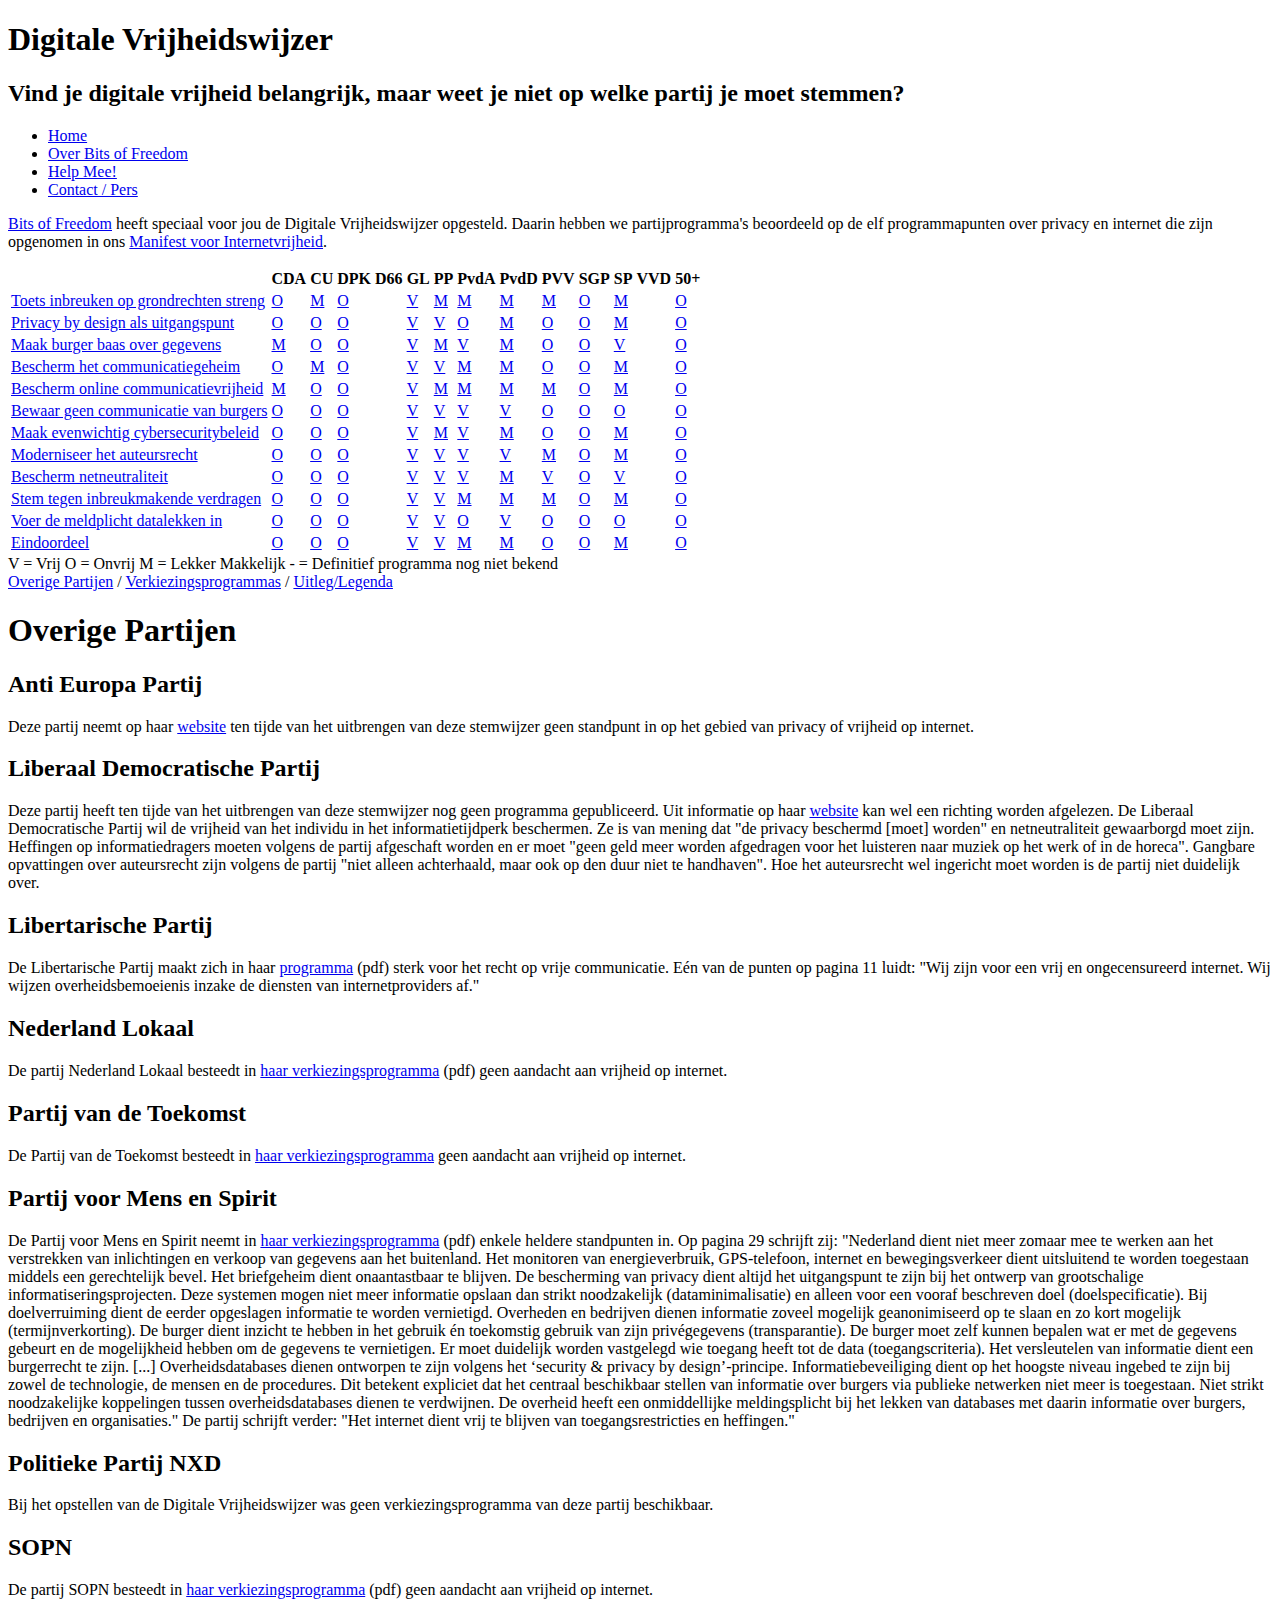
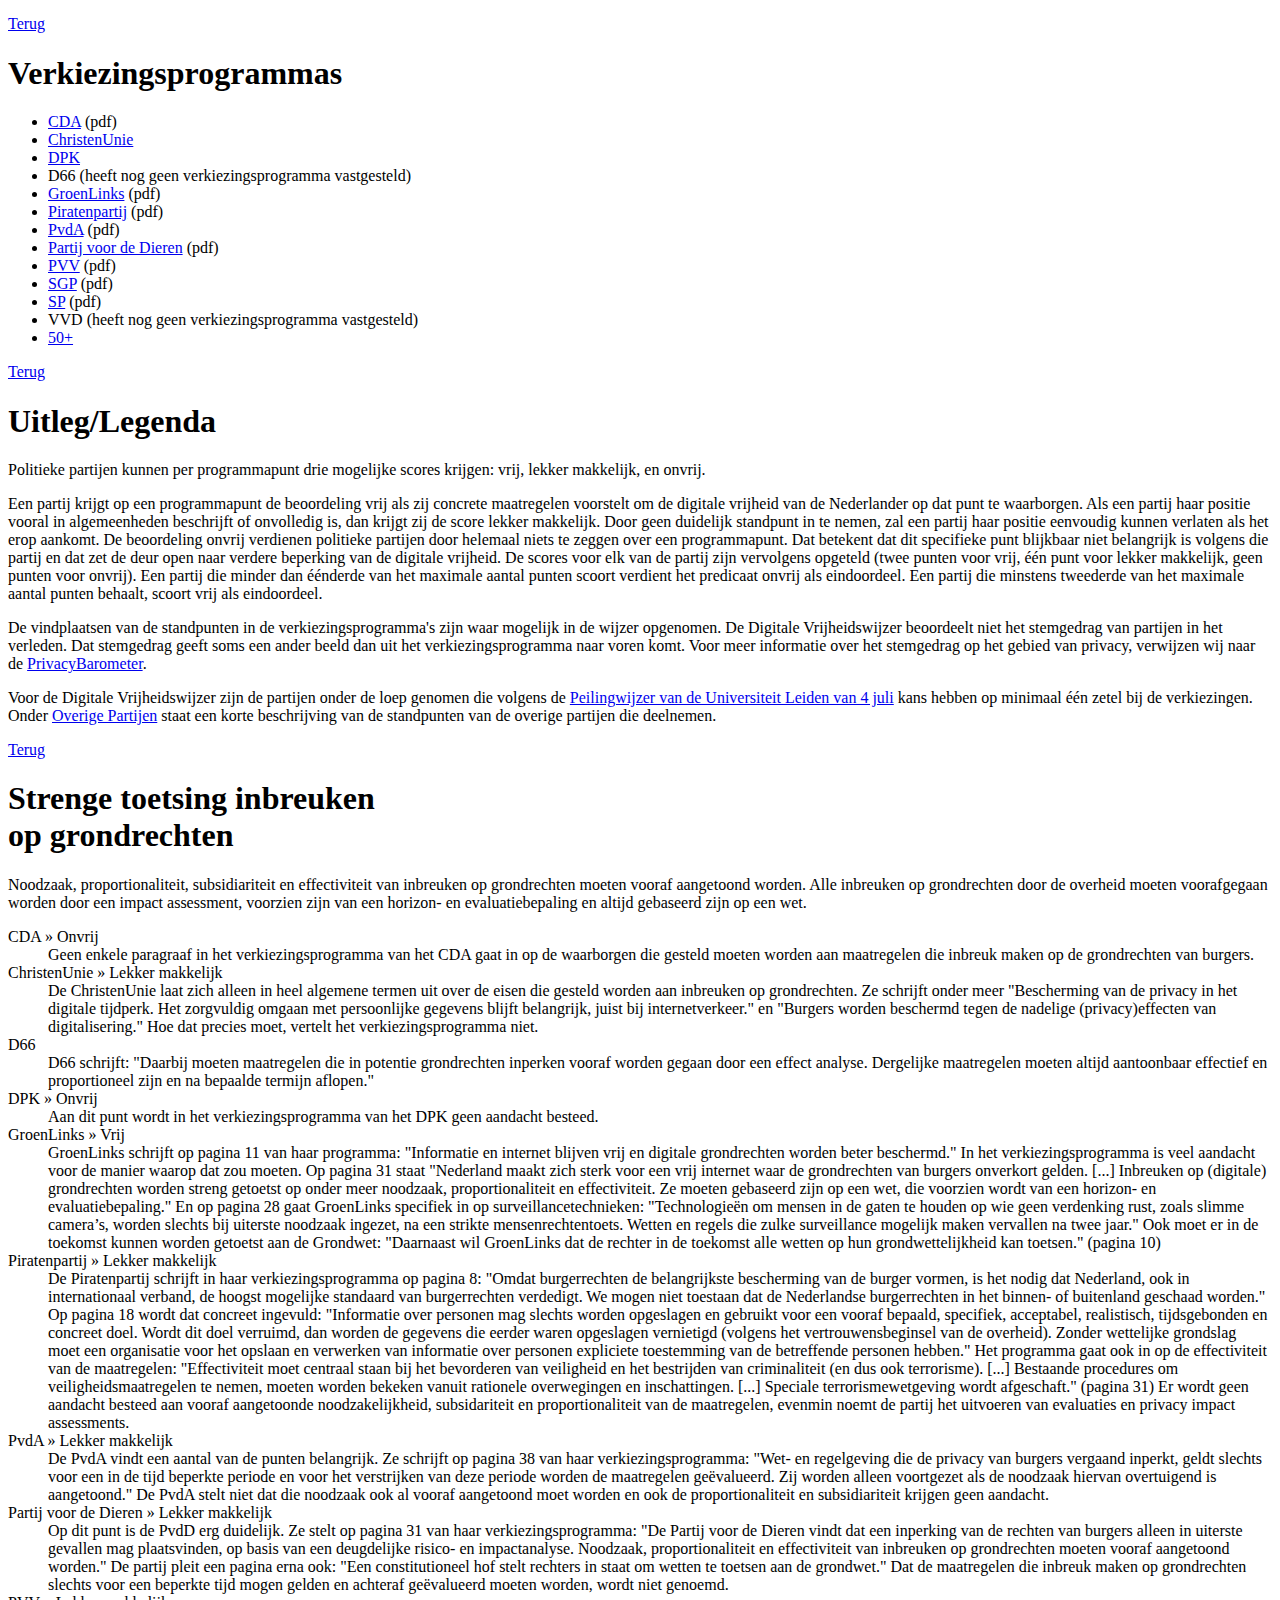
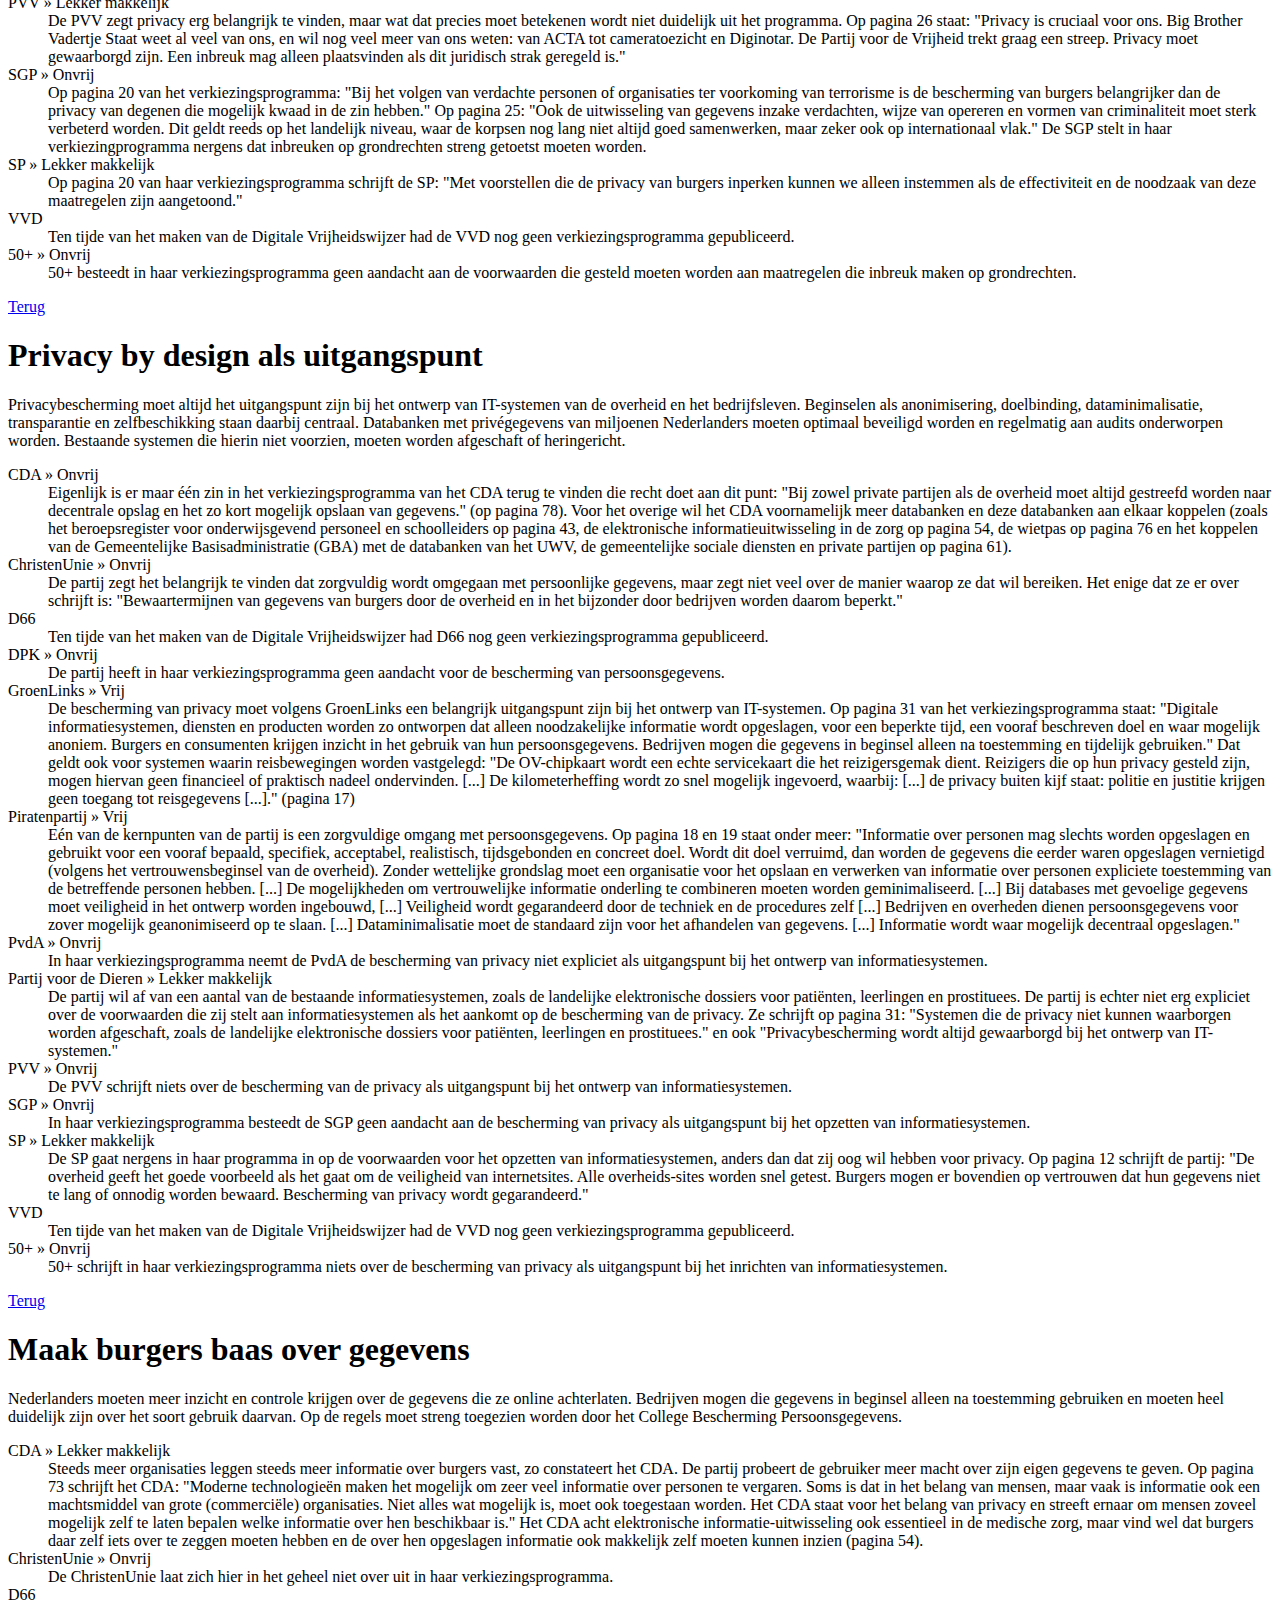
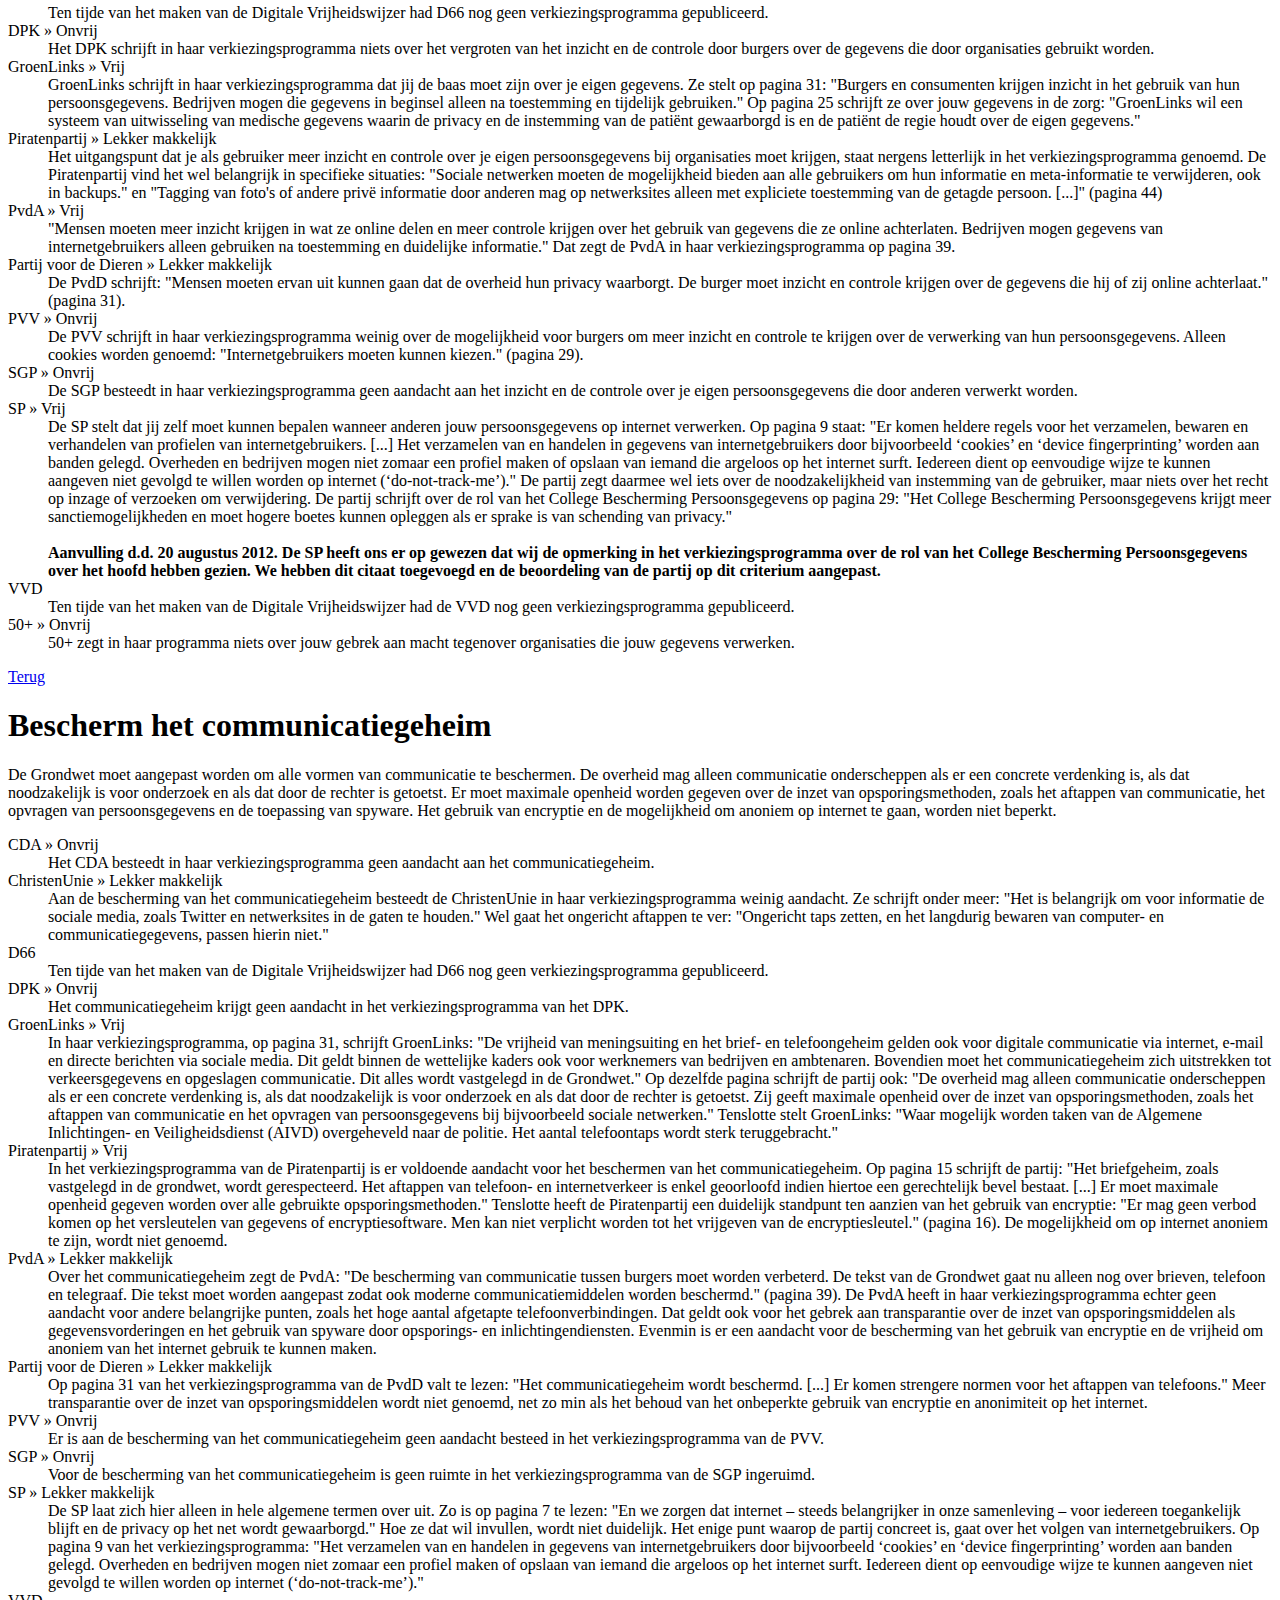
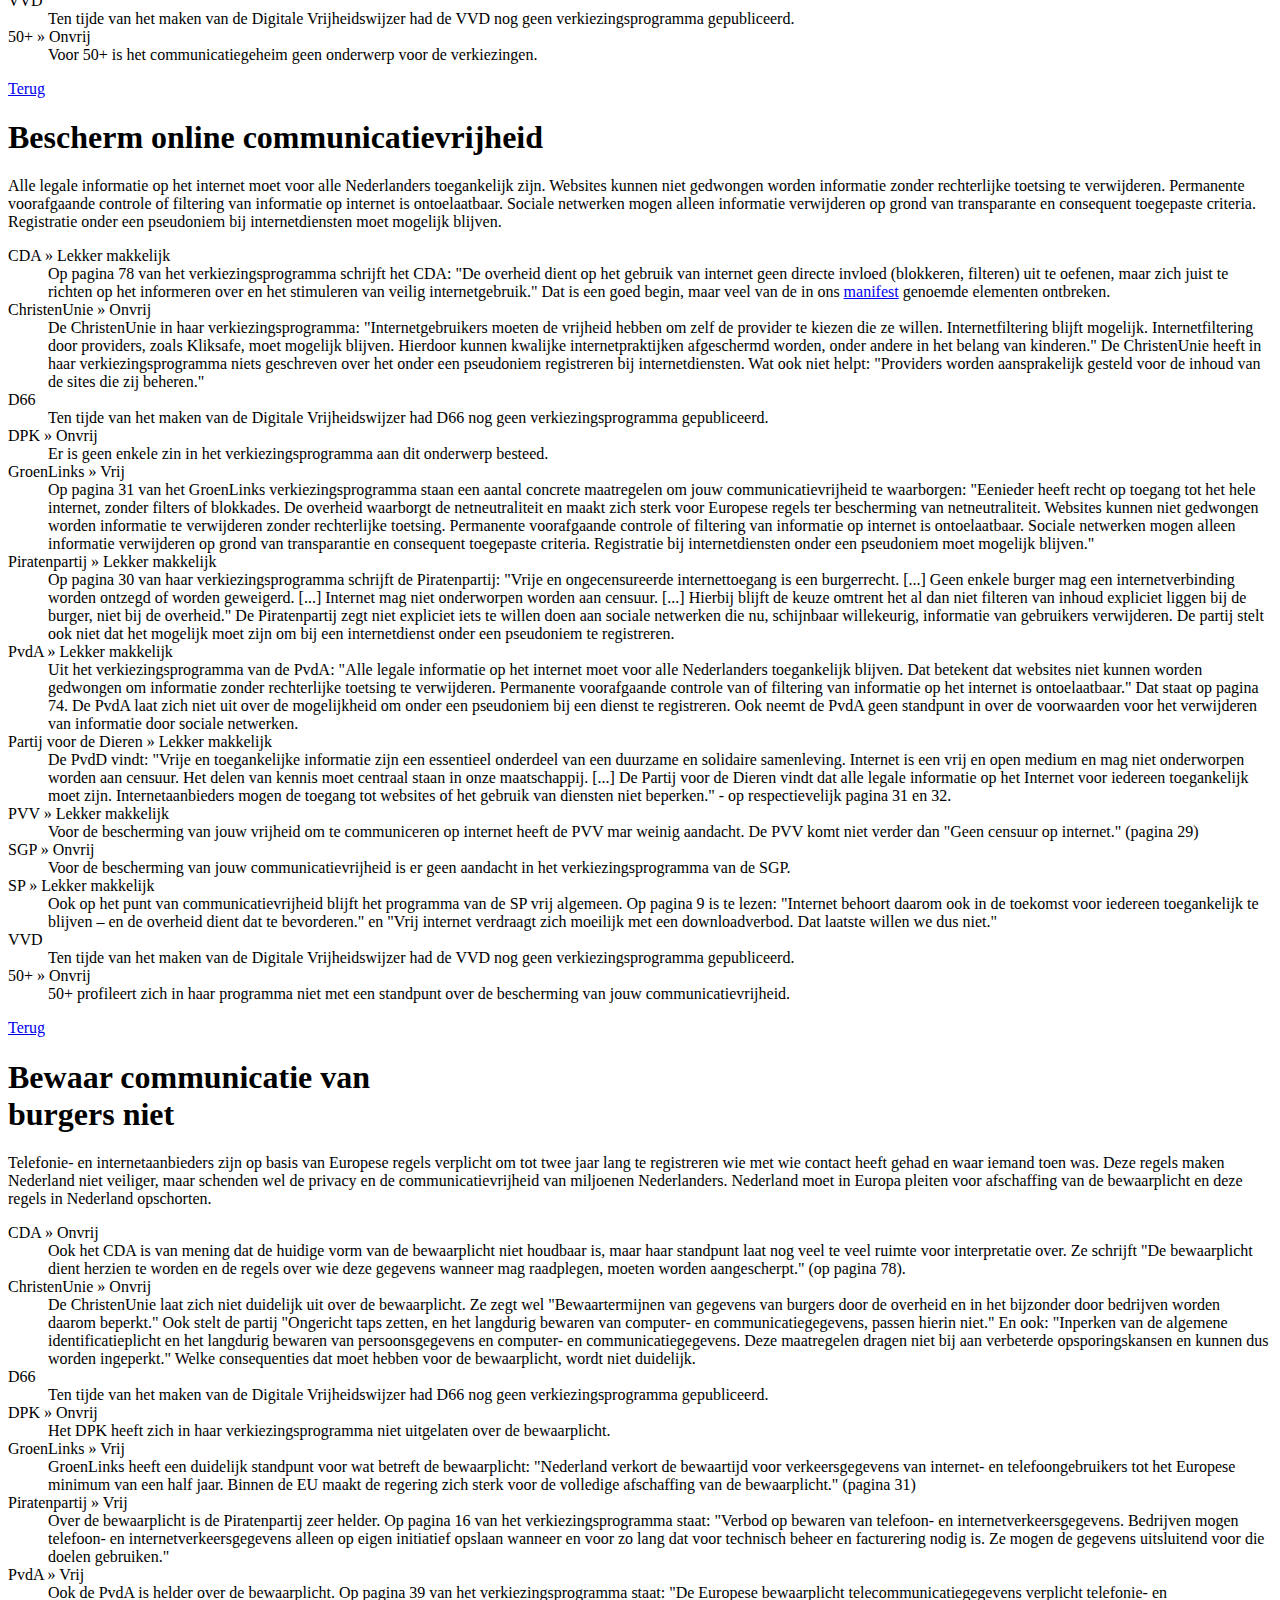
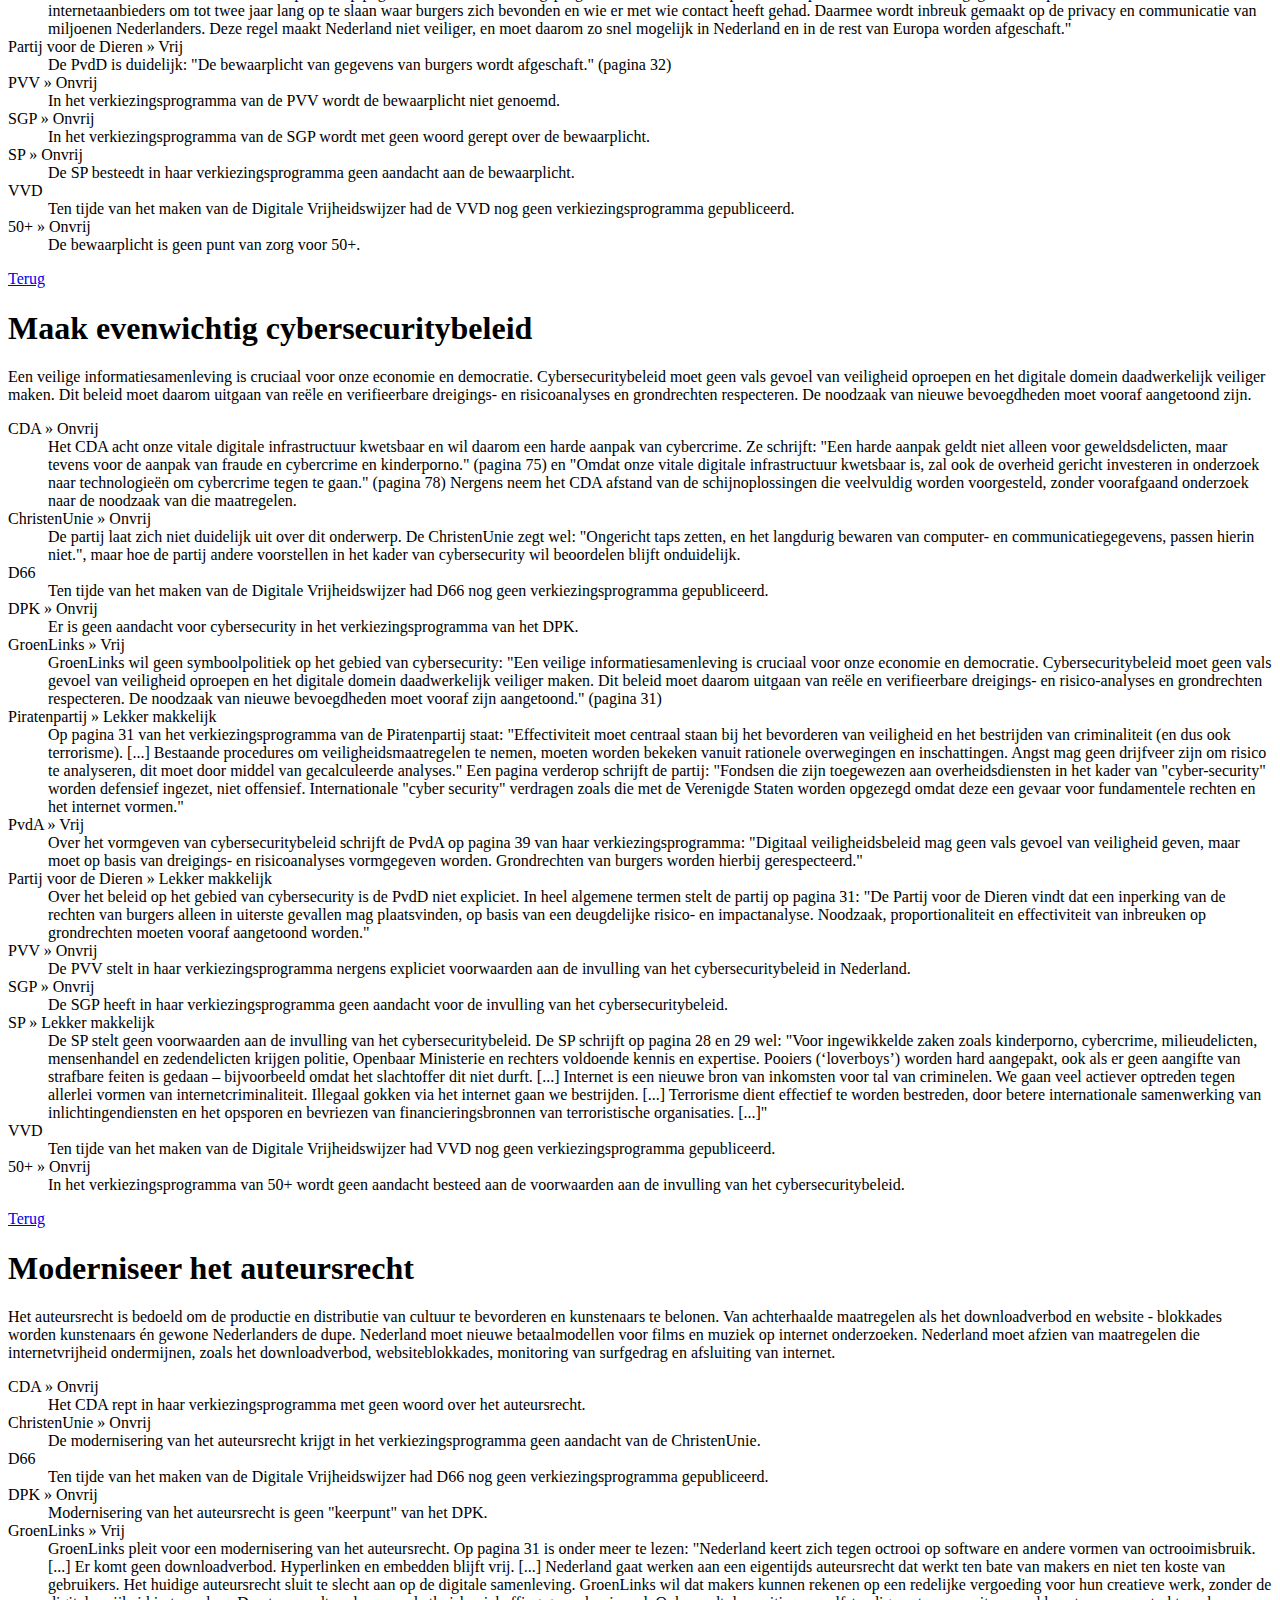
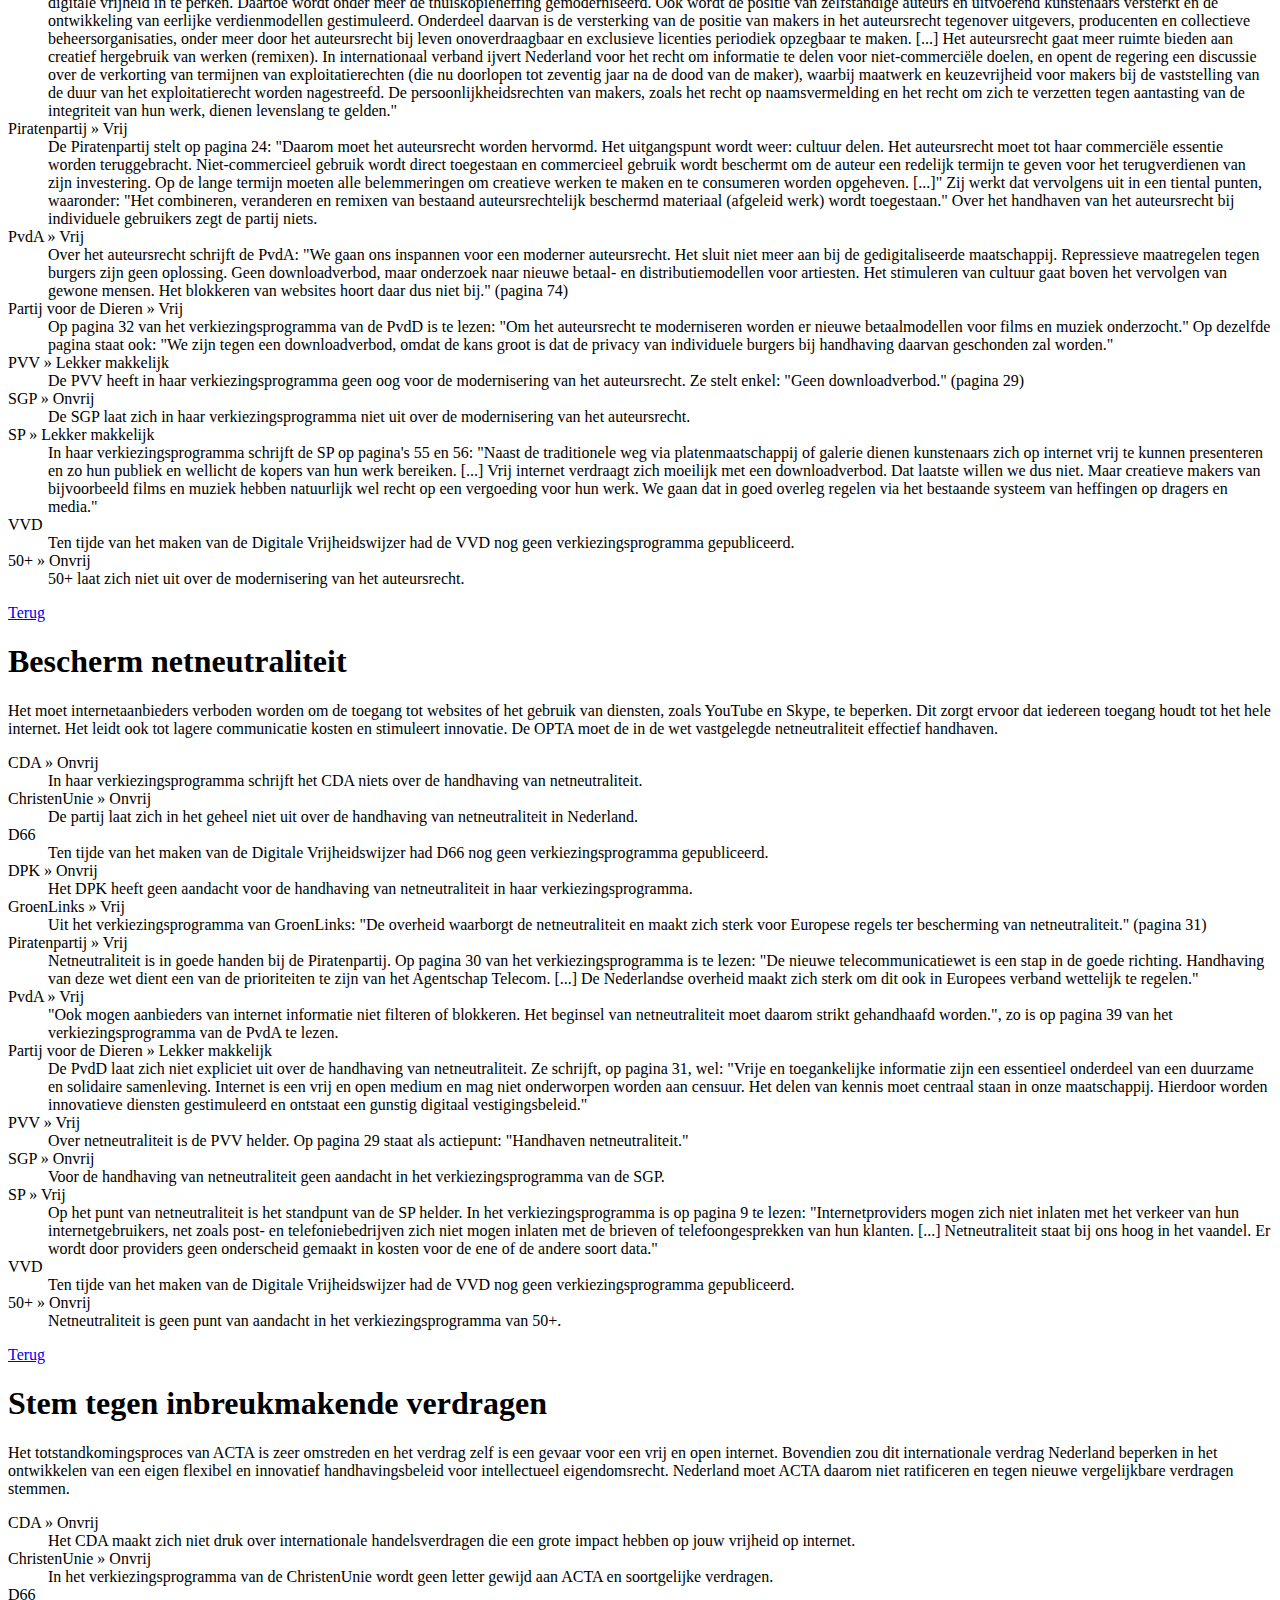
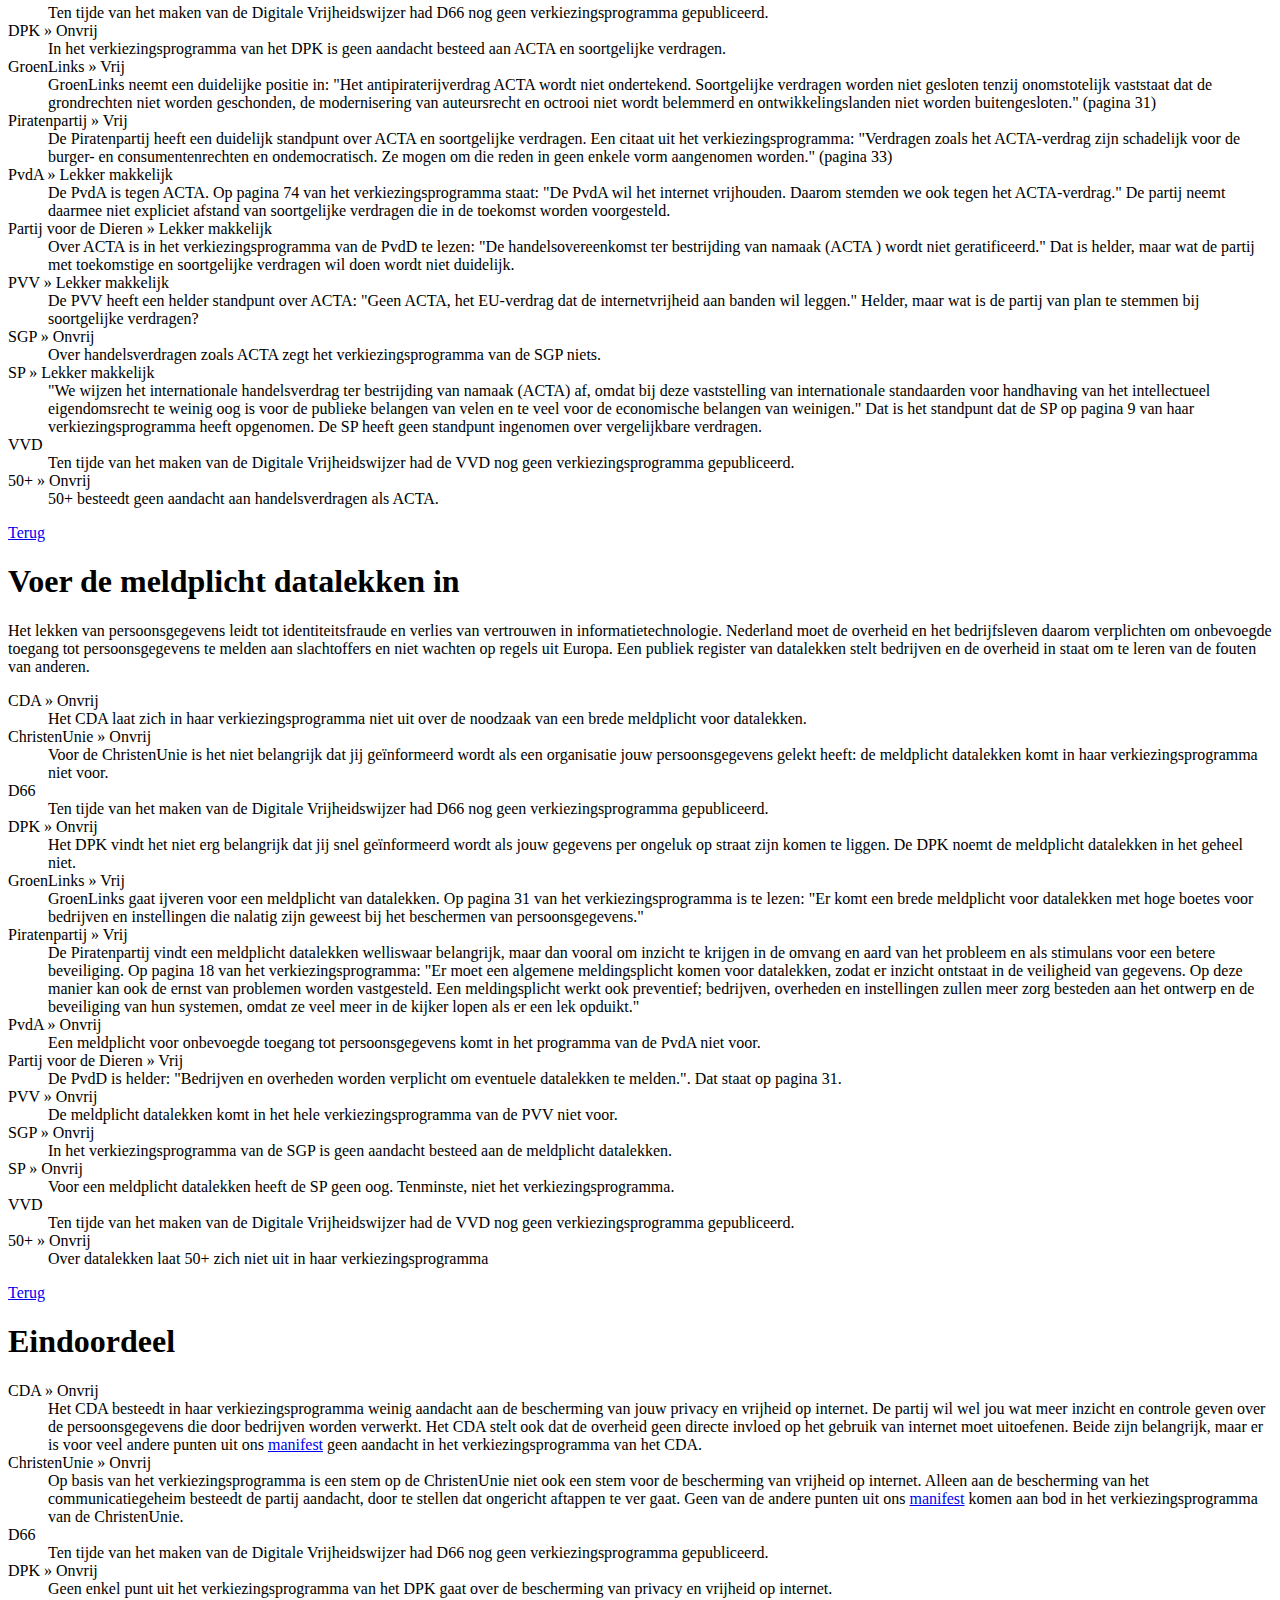
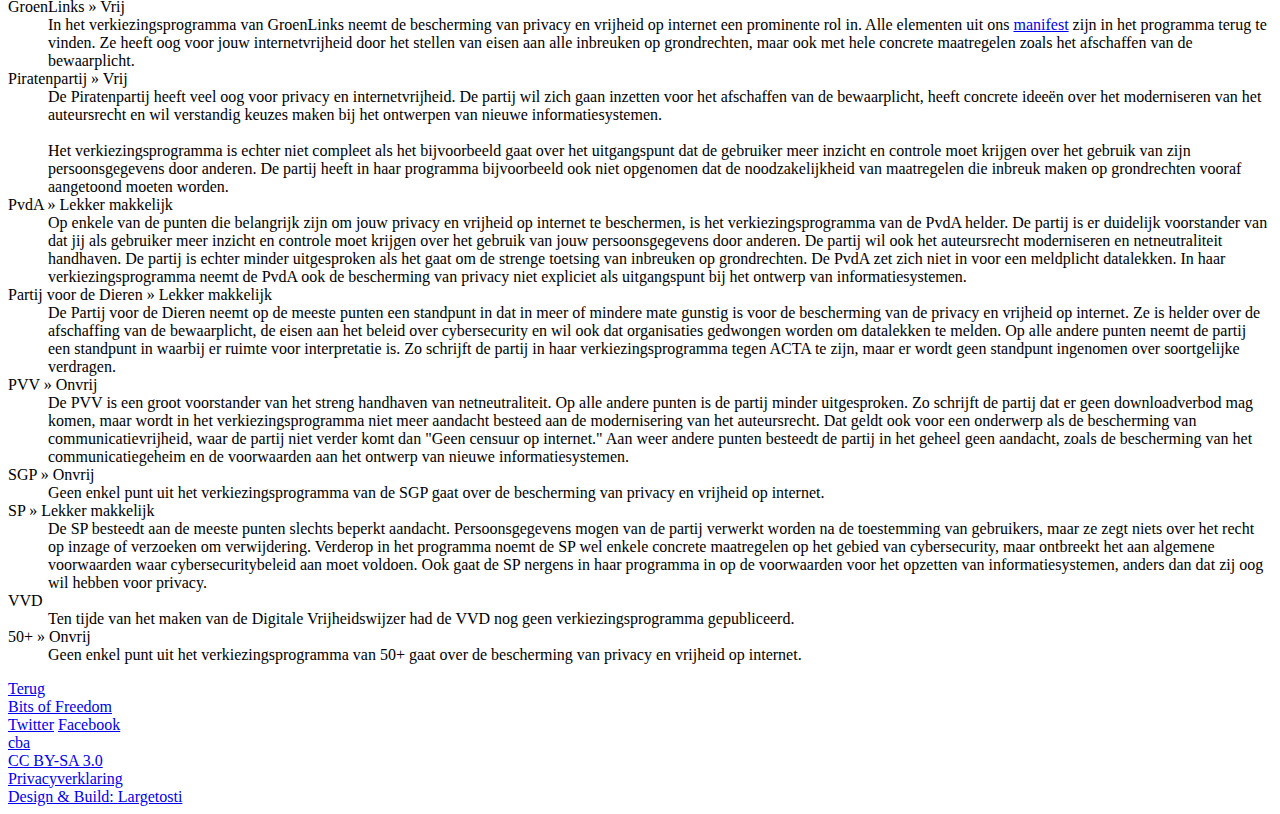
==== commit ccc5bd7b: "Fixing two typos." ====
--- a/index.html
+++ b/index.html
@@ -1,15 +1,11 @@
 <!doctype html>
-<!--[if lt IE 7]> <html class="no-js lt-ie9 lt-ie8 lt-ie7" lang="en"> <![endif]-->
-<!--[if IE 7]>    <html class="no-js lt-ie9 lt-ie8" lang="en"> <![endif]-->
-<!--[if IE 8]>    <html class="no-js lt-ie9" lang="en"> <![endif]-->
+<!--[if lte IE 8]>  <html class="no-js lt-ie9" lang="en"> <![endif]-->
 <!--[if gt IE 8]><!--> <html class="no-js" lang="en"> <!--<![endif]-->
 <head>
   <meta charset="utf-8">
   <meta http-equiv="X-UA-Compatible" content="IE=edge,chrome=1">
   <title>Digitale Vrijheidswijzer 2012</title>
   <meta name="description" content="Vind je digitale vrijheid belangrijk, maar weet je niet op welke partij je moet stemmen?">
-
-  <!-- Place favicon.ico and apple-touch-icon.png in the root directory: mathiasbynens.be/notes/touch-icons -->
 
   <!-- Piwik --> 
   <script type="text/javascript">
@@ -26,7 +22,7 @@
   <!-- End Piwik Tracking Code -->
 
   <link rel="stylesheet" href="css/style.css">
-  <script src="js/libs/modernizr-2.5.3.min.js"></script>
+  <script src="js/libs/modernizr.custom.07765.js"></script>
 </head>
 <body>
   <header>  	  
@@ -117,7 +113,7 @@
                 <td headers="pvdd burgersbaas" class="meh"><a href="#pvdd-burgersbaas">M</a></td>
                 <td headers="pvv burgersbaas" class="onvrij"><a href="#pvv-burgersbaas">O</a></td>
                 <td headers="sgp burgersbaas" class="onvrij"><a href="#sgp-burgersbaas">O</a></td>
-                <td headers="sp burgersbaas" class="meh"><a href="#sp-burgersbaas">M</a></td>
+                <td headers="sp burgersbaas" class="vrij"><a href="#sp-burgersbaas">V</a></td>
                 <td headers="vvd burgersbaas" class=""><a href="#vvd-burgersbaas"></a></td>
                 <td headers="p50 burgersbaas" class="onvrij"><a href="#p50-burgersbaas">O</a></td>
 
@@ -289,6 +285,9 @@
             </tr>
         </tbody>
     </table>
+    <div class="uitleg">
+    	<span class="vrij">V</span> = Vrij <span class="onvrij">O</span> = Onvrij <span class="meh">M</span> = Lekker Makkelijk <span class="nb">-</span> = Definitief programma nog niet bekend
+    </div>
     <nav class="sub">
     	<a href="#overigepartijen">Overige Partijen</a> / <a href="#verkiezingsprogrammas">Verkiezingsprogrammas</a> / <a href="#legenda">Uitleg/Legenda</a>
   	</nav>
@@ -355,7 +354,7 @@
   	</section>
   	
   	<section id="grondrechten-uitleg">
-  		<h1>Strenge toetsing inbreuken op grondrechten</h1>
+  		<h1>Strenge toetsing inbreuken <br />op grondrechten</h1>
   		<aside>
 	  		<p>Noodzaak, proportionaliteit, subsidiariteit en effectiviteit van inbreuken op grondrechten moeten vooraf aangetoond worden. Alle inbreuken op grondrechten door de overheid moeten voorafgegaan worden door een impact assessment, voorzien zijn van een horizon- en evaluatiebepaling en altijd gebaseerd zijn op een wet.</p>	  		
   		</aside>
@@ -365,9 +364,9 @@
             <dt id="cu-grondrechten">ChristenUnie &raquo; <span class="meh">Lekker makkelijk</span></dt>
   			<dd>De ChristenUnie laat zich alleen in heel algemene termen uit over de eisen die gesteld worden aan inbreuken op grondrechten. Ze schrijft onder meer &quot;Bescherming van de privacy in het digitale tijdperk. Het zorgvuldig omgaan met persoonlijke gegevens blijft belangrijk, juist bij internetverkeer.&quot; en &quot;Burgers worden beschermd tegen de nadelige (privacy)effecten van digitalisering.&quot; Hoe dat precies moet, vertelt het verkiezingsprogramma niet.</dd>
   			<dt id="d66-grondrechten">D66</dt>
-  			<dd>Ten tijde van het maken van de Digitale Vrijheidswijzer heeft D66 nog geen verkiezingsprogramma gepubliceerd.</dd>
+  			<dd>D66 schrijft: &quot;Daarbij moeten maatregelen die in potentie grondrechten inperken vooraf worden gegaan door een effect analyse. Dergelijke maatregelen moeten altijd aantoonbaar effectief en proportioneel zijn en na bepaalde termijn aflopen.&quot;</dd>
             <dt id="dpk-grondrechten">DPK &raquo; <span class="onvrij">Onvrij</span></dt>
-  			<dd>Aan dit punt wordt in het verkiezingsprogramma van het DPK geen aandacht besteedt.</dd>
+  			<dd>Aan dit punt wordt in het verkiezingsprogramma van het DPK geen aandacht besteed.</dd>
             <dt id="gl-grondrechten">GroenLinks &raquo; <span class="vrij">Vrij</span></dt>
             <dd>GroenLinks schrijft op pagina 11 van haar programma: &quot;Informatie en internet blijven vrij en digitale grondrechten worden beter beschermd.&quot; In het verkiezingsprogramma is veel aandacht voor de manier waarop dat zou moeten. Op pagina 31 staat &quot;Nederland maakt zich sterk voor een vrij internet waar de grondrechten van burgers onverkort gelden. [...] Inbreuken op (digitale) grondrechten worden streng getoetst op onder meer noodzaak, proportionaliteit en effectiviteit. Ze moeten gebaseerd zijn op een wet, die voorzien wordt van een horizon- en evaluatiebepaling.&quot; En op pagina 28 gaat GroenLinks specifiek in op surveillancetechnieken: &quot;Technologieën om mensen in de gaten te houden op wie geen verdenking rust, zoals slimme camera’s, worden slechts bij uiterste noodzaak ingezet, na een strikte mensenrechtentoets. Wetten en regels die zulke surveillance mogelijk maken vervallen na twee jaar.&quot; Ook moet er in de toekomst kunnen worden getoetst aan de Grondwet: &quot;Daarnaast wil GroenLinks dat de rechter in de toekomst alle wetten op hun grondwettelijkheid kan toetsen.&quot; (pagina 10)</dd>
   			<dt id="pp-grondrechten">Piratenpartij &raquo; <span class="meh">Lekker makkelijk</span></dt>
@@ -383,7 +382,7 @@
   			<dt id="sp-grondrechten">SP &raquo; <span class="meh">Lekker makkelijk</span></dt>
   			<dd>Op pagina 20 van haar verkiezingsprogramma schrijft de SP: &quot;Met voorstellen die de privacy van burgers inperken kunnen we alleen instemmen als de effectiviteit en de noodzaak van deze maatregelen zijn aangetoond.&quot;</dd>
   			<dt id="vvd-grondrechten">VVD</dt>
-  			<dd>Ten tijde van het maken van de Digitale Vrijheidswijzer heeft de VVD nog geen verkiezingsprogramma gepubliceerd.</dd>
+  			<dd>Ten tijde van het maken van de Digitale Vrijheidswijzer had de VVD nog geen verkiezingsprogramma gepubliceerd.</dd>
   			<dt id="p50-grondrechten">50+ &raquo; <span class="onvrij">Onvrij</span></dt>
   			<dd>50+ besteedt in haar verkiezingsprogramma geen aandacht aan de voorwaarden die gesteld moeten worden aan maatregelen die inbreuk maken op grondrechten.</dd>
   		</dl>  		
@@ -401,7 +400,7 @@
   			<dt id="cu-privacydesign">ChristenUnie &raquo; <span class="onvrij">Onvrij</span></dt>
             <dd>De partij zegt het belangrijk te vinden dat zorgvuldig wordt omgegaan met persoonlijke gegevens, maar zegt niet veel over de manier waarop ze dat wil bereiken. Het enige dat ze er over schrijft is: &quot;Bewaartermijnen van gegevens van burgers door de overheid en in het bijzonder door bedrijven worden daarom beperkt.&quot;</dd>
   			<dt id="d66-privacydesign">D66</dt>
-  			<dd>Ten tijde van het maken van de Digitale Vrijheidswijzer heeft D66 nog geen verkiezingsprogramma gepubliceerd.</dd>
+  			<dd>Ten tijde van het maken van de Digitale Vrijheidswijzer had D66 nog geen verkiezingsprogramma gepubliceerd.</dd>
   			<dt id="dpk-privacydesign">DPK &raquo; <span class="onvrij">Onvrij</span></dt>
   			<dd>De partij heeft in haar verkiezingsprogramma geen aandacht voor de bescherming van persoonsgegevens.</dd>
   			<dt id="gl-privacydesign">GroenLinks &raquo; <span class="vrij">Vrij</span></dt>
@@ -419,7 +418,7 @@
   			<dt id="sp-privacydesign">SP &raquo; <span class="meh">Lekker makkelijk</span></dt>
   			<dd>De SP gaat nergens in haar programma in op de voorwaarden voor het opzetten van informatiesystemen, anders dan dat zij oog wil hebben voor privacy. Op pagina 12 schrijft de partij: &quot;De overheid geeft het goede voorbeeld als het gaat om de veiligheid van internetsites. Alle overheids-sites worden snel getest. Burgers mogen er bovendien op vertrouwen dat hun gegevens niet te lang of onnodig worden bewaard. Bescherming van privacy wordt gegarandeerd.&quot;</dd>
   			<dt id="vvd-privacydesign">VVD</dt>
-  			<dd>Ten tijde van het maken van de Digitale Vrijheidswijzer heeft de VVD nog geen verkiezingsprogramma gepubliceerd.</dd>
+  			<dd>Ten tijde van het maken van de Digitale Vrijheidswijzer had de VVD nog geen verkiezingsprogramma gepubliceerd.</dd>
   			<dt id="p50-privacydesign">50+ &raquo; <span class="onvrij">Onvrij</span></dt>
   			<dd>50+ schrijft in haar verkiezingsprogramma niets over de bescherming van privacy als uitgangspunt bij het inrichten van informatiesystemen.</dd>
   		</dl>  		
@@ -429,7 +428,7 @@
   	<section id="burgersbaas-uitleg">
   		<h1>Maak burgers baas over gegevens</h1>
   		<aside>
-	  		<p>Nederlanders moeten meer inzicht en controle krijgen over de gegevens die ze online achterlaten. Bedrijven mogen die gegevens in beginsel alleen na toestemming gebruiken en moeten heel duidelijk zijn over het soort gebruik daarvan. Op de regels moet streng toegezien worden door het College Bescherming Persoonsgegevens</p>	  		
+	  		<p>Nederlanders moeten meer inzicht en controle krijgen over de gegevens die ze online achterlaten. Bedrijven mogen die gegevens in beginsel alleen na toestemming gebruiken en moeten heel duidelijk zijn over het soort gebruik daarvan. Op de regels moet streng toegezien worden door het College Bescherming Persoonsgegevens.</p>
   		</aside>
   		<dl>
   			<dt id="cda-burgersbaas">CDA &raquo; <span class="meh">Lekker makkelijk</span></dt>
@@ -437,7 +436,7 @@
   			<dt id="cu-burgersbaas">ChristenUnie &raquo; <span class="onvrij">Onvrij</span></dt>
   			<dd>De ChristenUnie laat zich hier in het geheel niet over uit in haar verkiezingsprogramma.</dd>
   			<dt id="d66-burgersbaas">D66</dt>
-  			<dd>Ten tijde van het maken van de Digitale Vrijheidswijzer heeft D66 nog geen verkiezingsprogramma gepubliceerd.</dd>
+  			<dd>Ten tijde van het maken van de Digitale Vrijheidswijzer had D66 nog geen verkiezingsprogramma gepubliceerd.</dd>
   			<dt id="dpk-burgersbaas">DPK &raquo; <span class="onvrij">Onvrij</span></dt>
   			<dd>Het DPK schrijft in haar verkiezingsprogramma niets over het vergroten van het inzicht en de controle door burgers over de gegevens die door organisaties gebruikt worden.</dd>
   			<dt id="gl-burgersbaas">GroenLinks &raquo; <span class="vrij">Vrij</span></dt>
@@ -452,10 +451,10 @@
   			<dd>De PVV schrijft in haar verkiezingsprogramma weinig over de mogelijkheid voor burgers om meer inzicht en controle te krijgen over de verwerking van hun persoonsgegevens. Alleen cookies worden genoemd: &quot;Internetgebruikers moeten kunnen kiezen.&quot; (pagina 29).</dd>
   			<dt id="sgp-burgersbaas">SGP &raquo; <span class="onvrij">Onvrij</span></dt>
   			<dd>De SGP besteedt in haar verkiezingsprogramma geen aandacht aan het inzicht en de controle over je eigen persoonsgegevens die door anderen verwerkt worden.</dd>
-  			<dt id="sp-burgersbaas">SP &raquo; <span class="meh">Lekker makkelijk</span></dt>
-  			<dd>De SP stelt dat jij zelf moet kunnen bepalen wanneer anderen jouw persoonsgegevens op internet verwerken. Op pagina 9 staat: &quot;Er komen heldere regels voor het verzamelen, bewaren en verhandelen van profielen van internetgebruikers. [...] Het verzamelen van en handelen in gegevens van internetgebruikers door bijvoorbeeld ‘cookies’ en ‘device fingerprinting’ worden aan banden gelegd. Overheden en bedrijven mogen niet zomaar een profiel maken of opslaan van iemand die argeloos op het internet surft. Iedereen dient op eenvoudige wijze te kunnen aangeven niet gevolgd te willen worden op internet (‘do-not-track-me’).&quot; De partij zegt daarmee wel iets over de noodzakelijkheid van instemming van de gebruiker, maar niets over het recht op inzage of verzoeken om verwijdering.</dd>
+  			<dt id="sp-burgersbaas">SP &raquo; <span class="vrij">Vrij</span></dt>
+            <dd>De SP stelt dat jij zelf moet kunnen bepalen wanneer anderen jouw persoonsgegevens op internet verwerken. Op pagina 9 staat: &quot;Er komen heldere regels voor het verzamelen, bewaren en verhandelen van profielen van internetgebruikers. [...] Het verzamelen van en handelen in gegevens van internetgebruikers door bijvoorbeeld ‘cookies’ en ‘device fingerprinting’ worden aan banden gelegd. Overheden en bedrijven mogen niet zomaar een profiel maken of opslaan van iemand die argeloos op het internet surft. Iedereen dient op eenvoudige wijze te kunnen aangeven niet gevolgd te willen worden op internet (‘do-not-track-me’).&quot; De partij zegt daarmee wel iets over de noodzakelijkheid van instemming van de gebruiker, maar niets over het recht op inzage of verzoeken om verwijdering. De partij schrijft over de rol van het College Bescherming Persoonsgegevens op pagina 29: &quot;Het College Bescherming Persoonsgegevens krijgt meer sanctiemogelijkheden en moet hogere boetes kunnen opleggen als er sprake is van schending van privacy.&quot;<br /><br /><strong>Aanvulling d.d. 20 augustus 2012. De SP heeft ons er op gewezen dat wij de opmerking in het verkiezingsprogramma over de rol van het College Bescherming Persoonsgegevens over het hoofd hebben gezien. We hebben dit citaat toegevoegd en de beoordeling van de partij op dit criterium aangepast.</strong></dd>
   			<dt id="vvd-burgersbaas">VVD</dt>
-  			<dd>Ten tijde van het maken van de Digitale Vrijheidswijzer heeft de VVD nog geen verkiezingsprogramma gepubliceerd.</dd>
+  			<dd>Ten tijde van het maken van de Digitale Vrijheidswijzer had de VVD nog geen verkiezingsprogramma gepubliceerd.</dd>
   			<dt id="p50-burgersbaas">50+ &raquo; <span class="onvrij">Onvrij</span></dt>
   			<dd>50+ zegt in haar programma niets over jouw gebrek aan macht tegenover organisaties die jouw gegevens verwerken.</dd>
   		</dl>  	
@@ -473,7 +472,7 @@
   			<dt id="cu-communicatiegeheim">ChristenUnie &raquo; <span class="meh">Lekker makkelijk</span></dt>
             <dd>Aan de bescherming van het communicatiegeheim besteedt de ChristenUnie in haar verkiezingsprogramma weinig aandacht. Ze schrijft onder meer: &quot;Het is belangrijk om voor informatie de sociale media, zoals Twitter en netwerksites in de gaten te houden.&quot; Wel gaat het ongericht aftappen te ver: &quot;Ongericht taps zetten, en het langdurig bewaren van computer- en communicatiegegevens, passen hierin niet.&quot;</dd>
   			<dt id="d66-communicatiegeheim">D66</dt>
-  			<dd>Ten tijde van het maken van de Digitale Vrijheidswijzer heeft D66 nog geen verkiezingsprogramma gepubliceerd.</dd>
+  			<dd>Ten tijde van het maken van de Digitale Vrijheidswijzer had D66 nog geen verkiezingsprogramma gepubliceerd.</dd>
   			<dt id="dpk-communicatiegeheim">DPK &raquo; <span class="onvrij">Onvrij</span></dt>
   			<dd>Het communicatiegeheim krijgt geen aandacht in het verkiezingsprogramma van het DPK.</dd>
   			<dt id="gl-communicatiegeheim">GroenLinks &raquo; <span class="vrij">Vrij</span></dt>
@@ -491,7 +490,7 @@
   			<dt id="sp-communicatiegeheim">SP &raquo; <span class="meh">Lekker makkelijk</span></dt>
             <dd>De SP laat zich hier alleen in hele algemene termen over uit. Zo is op pagina 7 te lezen: &quot;En we zorgen dat internet – steeds belangrijker in onze samenleving – voor iedereen toegankelijk blijft en de privacy op het net wordt gewaarborgd.&quot; Hoe ze dat wil invullen, wordt niet duidelijk. Het enige punt waarop de partij concreet is, gaat over het volgen van internetgebruikers. Op pagina 9 van het verkiezingsprogramma: &quot;Het verzamelen van en handelen in gegevens van internetgebruikers door bijvoorbeeld ‘cookies’ en ‘device fingerprinting’ worden aan banden gelegd. Overheden en bedrijven mogen niet zomaar een profiel maken of opslaan van iemand die argeloos op het internet surft. Iedereen dient op eenvoudige wijze te kunnen aangeven niet gevolgd te willen worden op internet (‘do-not-track-me’).&quot;</dd>
   			<dt id="vvd-communicatiegeheim">VVD</dt>
-  			<dd>Ten tijde van het maken van de Digitale Vrijheidswijzer heeft de VVD nog geen verkiezingsprogramma gepubliceerd.</dd>
+  			<dd>Ten tijde van het maken van de Digitale Vrijheidswijzer had de VVD nog geen verkiezingsprogramma gepubliceerd.</dd>
   			<dt id="p50-communicatiegeheim">50+ &raquo; <span class="onvrij">Onvrij</span></dt>
   			<dd>Voor 50+ is het communicatiegeheim geen onderwerp voor de verkiezingen.</dd>
   		</dl>  	
@@ -509,7 +508,7 @@
   			<dt id="cu-communicatievrijheid">ChristenUnie &raquo; <span class="onvrij">Onvrij</span></dt>
   			<dd>De ChristenUnie in haar verkiezingsprogramma: &quot;Internetgebruikers moeten de vrijheid hebben om zelf de provider te kiezen die ze willen. Internetfiltering blijft mogelijk. Internetfiltering door providers, zoals Kliksafe, moet mogelijk blijven. Hierdoor kunnen kwalijke internetpraktijken afgeschermd worden, onder andere in het belang van kinderen.&quot; De ChristenUnie heeft in haar verkiezingsprogramma niets geschreven over het onder een pseudoniem registreren bij internetdiensten. Wat ook niet helpt: &quot;Providers worden aansprakelijk gesteld voor de inhoud van de sites die zij beheren.&quot;</dd>
   			<dt id="d66-communicatievrijheid">D66</dt>
-  			<dd>Ten tijde van het maken van de Digitale Vrijheidswijzer heeft D66 nog geen verkiezingsprogramma gepubliceerd.</dd>
+  			<dd>Ten tijde van het maken van de Digitale Vrijheidswijzer had D66 nog geen verkiezingsprogramma gepubliceerd.</dd>
   			<dt id="dpk-communicatievrijheid">DPK &raquo; <span class="onvrij">Onvrij</span></dt>
   			<dd>Er is geen enkele zin in het verkiezingsprogramma aan dit onderwerp besteed.</dd>
   			<dt id="gl-communicatievrijheid">GroenLinks &raquo; <span class="vrij">Vrij</span></dt>
@@ -527,7 +526,7 @@
   			<dt id="sp-communicatievrijheid">SP &raquo; <span class="meh">Lekker makkelijk</span></dt>
             <dd>Ook op het punt van communicatievrijheid blijft het programma van de SP vrij algemeen. Op pagina 9 is te lezen: &quot;Internet behoort daarom ook in de toekomst voor iedereen toegankelijk te blijven – en de overheid dient dat te bevorderen.&quot; en &quot;Vrij internet verdraagt zich moeilijk met een downloadverbod. Dat laatste willen we dus niet.&quot;</dd>
   			<dt id="vvd-communicatievrijheid">VVD</dt>
-  			<dd>Ten tijde van het maken van de Digitale Vrijheidswijzer heeft de VVD nog geen verkiezingsprogramma gepubliceerd.</dd>
+  			<dd>Ten tijde van het maken van de Digitale Vrijheidswijzer had de VVD nog geen verkiezingsprogramma gepubliceerd.</dd>
   			<dt id="p50-communicatievrijheid">50+ &raquo; <span class="onvrij">Onvrij</span></dt>
   			<dd>50+ profileert zich in haar programma niet met een standpunt over de bescherming van jouw communicatievrijheid.</dd>
   		</dl>  	
@@ -535,7 +534,7 @@
   	</section>
   	
   	<section id="bewaring-uitleg">
-  		<h1>Bewaar communicatie van burgers niet</h1>
+  		<h1>Bewaar communicatie van <br />burgers niet</h1>
   		<aside>
   			<p>Telefonie- en internetaanbieders zijn op basis van Europese regels verplicht om tot twee jaar lang te registreren wie met wie contact heeft gehad en waar iemand toen was. Deze regels maken Nederland niet veiliger, maar schenden wel de privacy en de communicatievrijheid van miljoenen Nederlanders. Nederland moet in Europa pleiten voor afschaffing van de bewaarplicht en deze regels in Nederland opschorten.</p>
   		</aside>
@@ -545,7 +544,7 @@
   			<dt id="cu-bewaring">ChristenUnie &raquo; <span class="onvrij">Onvrij</span></dt>
   			<dd>De ChristenUnie laat zich niet duidelijk uit over de bewaarplicht. Ze zegt wel &quot;Bewaartermijnen van gegevens van burgers door de overheid en in het bijzonder door bedrijven worden daarom beperkt.&quot; Ook stelt de partij &quot;Ongericht taps zetten, en het langdurig bewaren van computer- en communicatiegegevens, passen hierin niet.&quot; En ook: &quot;Inperken van de algemene identificatieplicht en het langdurig bewaren van persoonsgegevens en computer- en communicatiegegevens. Deze maatregelen dragen niet bij aan verbeterde opsporingskansen en kunnen dus worden ingeperkt.&quot; Welke consequenties dat moet hebben voor de bewaarplicht, wordt niet duidelijk.</dd>
   			<dt id="d66-bewaring">D66</dt>
-  			<dd>Ten tijde van het maken van de Digitale Vrijheidswijzer heeft D66 nog geen verkiezingsprogramma gepubliceerd.</dd>
+  			<dd>Ten tijde van het maken van de Digitale Vrijheidswijzer had D66 nog geen verkiezingsprogramma gepubliceerd.</dd>
   			<dt id="dpk-bewaring">DPK &raquo; <span class="onvrij">Onvrij</span></dt>
   			<dd>Het DPK heeft zich in haar verkiezingsprogramma niet uitgelaten over de bewaarplicht.</dd>
   			<dt id="gl-bewaring">GroenLinks &raquo; <span class="vrij">Vrij</span></dt>
@@ -563,7 +562,7 @@
   			<dt id="sp-bewaring">SP &raquo; <span class="onvrij">Onvrij</span></dt>
   			<dd>De SP besteedt in haar verkiezingsprogramma geen aandacht aan de bewaarplicht.</dd>
   			<dt id="vvd-bewaring">VVD</dt>
-  			<dd>Ten tijde van het maken van de Digitale Vrijheidswijzer heeft de VVD nog geen verkiezingsprogramma gepubliceerd.</dd>
+  			<dd>Ten tijde van het maken van de Digitale Vrijheidswijzer had de VVD nog geen verkiezingsprogramma gepubliceerd.</dd>
   			<dt id="p50-bewaring">50+ &raquo; <span class="onvrij">Onvrij</span></dt>
   			<dd>De bewaarplicht is geen punt van zorg voor 50+.</dd>
   		</dl>  	
@@ -579,9 +578,9 @@
   			<dt id="cda-cybersecuritybeleid">CDA &raquo; <span class="onvrij">Onvrij</span></dt>
             <dd>Het CDA acht onze vitale digitale infrastructuur kwetsbaar en wil daarom een harde aanpak van cybercrime. Ze schrijft: &quot;Een harde aanpak geldt niet alleen voor geweldsdelicten, maar tevens voor de aanpak van fraude en cybercrime en kinderporno.&quot; (pagina 75) en &quot;Omdat onze vitale digitale infrastructuur kwetsbaar is, zal ook de overheid gericht investeren in onderzoek naar technologie&euml;n om cybercrime tegen te gaan.&quot; (pagina 78) Nergens neem het CDA afstand van de schijnoplossingen die veelvuldig worden voorgesteld, zonder voorafgaand onderzoek naar de noodzaak van die maatregelen.</dd>
   			<dt id="cu-cybersecuritybeleid">ChristenUnie &raquo; <span class="onvrij">Onvrij</span></dt>
-  			<dd>De partij laat zich niet duidelijk uit over dit onderwerp. De ChristenUnie zegt wel: &quot;Ongericht taps zetten, en het langdurig bewaren van computer- en communicatiegegevens, passen hierin niet.&quot;, maar hoe de partij andere voorstellen in het kader van de bestrijding van cybersecurity wil beoordelen blijft onduidelijk.</dd>
+  			<dd>De partij laat zich niet duidelijk uit over dit onderwerp. De ChristenUnie zegt wel: &quot;Ongericht taps zetten, en het langdurig bewaren van computer- en communicatiegegevens, passen hierin niet.&quot;, maar hoe de partij andere voorstellen in het kader van cybersecurity wil beoordelen blijft onduidelijk.</dd>
   			<dt id="d66-cybersecuritybeleid">D66</dt>
-  			<dd>Ten tijde van het maken van de Digitale Vrijheidswijzer heeft D66 nog geen verkiezingsprogramma gepubliceerd.</dd>
+  			<dd>Ten tijde van het maken van de Digitale Vrijheidswijzer had D66 nog geen verkiezingsprogramma gepubliceerd.</dd>
   			<dt id="dpk-cybersecuritybeleid">DPK &raquo; <span class="onvrij">Onvrij</span></dt>
   			<dd>Er is geen aandacht voor cybersecurity in het verkiezingsprogramma van het DPK.</dd>
   			<dt id="gl-cybersecuritybeleid">GroenLinks &raquo; <span class="vrij">Vrij</span></dt>
@@ -599,9 +598,9 @@
   			<dt id="sp-cybersecuritybeleid">SP &raquo; <span class="meh">Lekker makkelijk</span></dt>
   			<dd>De SP stelt geen voorwaarden aan de invulling van het cybersecuritybeleid. De SP schrijft op pagina 28 en 29 wel: &quot;Voor ingewikkelde zaken zoals kinderporno, cybercrime, milieudelicten, mensenhandel en zedendelicten krijgen politie, Openbaar Ministerie en rechters voldoende kennis en expertise. Pooiers (‘loverboys’) worden hard aangepakt, ook als er geen aangifte van strafbare feiten is gedaan – bijvoorbeeld omdat het slachtoffer dit niet durft. [...] Internet is een nieuwe bron van inkomsten voor tal van criminelen. We gaan veel actiever optreden tegen allerlei vormen van internetcriminaliteit. Illegaal gokken via het internet gaan we bestrijden. [...] Terrorisme dient effectief te worden bestreden, door betere internationale samenwerking van inlichtingendiensten en het opsporen en bevriezen van financieringsbronnen van terroristische organisaties. [...]&quot;</dd>
   			<dt id="vvd-cybersecuritybeleid">VVD</dt>
-  			<dd>Ten tijde van het maken van de Digitale Vrijheidswijzer heeft VVD nog geen verkiezingsprogramma gepubliceerd.</dd>
+  			<dd>Ten tijde van het maken van de Digitale Vrijheidswijzer had VVD nog geen verkiezingsprogramma gepubliceerd.</dd>
   			<dt id="p50-cybersecuritybeleid">50+ &raquo; <span class="onvrij">Onvrij</span></dt>
-  			<dd>In het verkiezingsprogramma van 50+ wordt geen aandacht besteedt aan de voorwaarden aan de invulling van het cybersecuritybeleid.</dd>
+  			<dd>In het verkiezingsprogramma van 50+ wordt geen aandacht besteed aan de voorwaarden aan de invulling van het cybersecuritybeleid.</dd>
   		</dl>  
   		<a class="terug" href="#">Terug</a>		
   	</section>
@@ -617,7 +616,7 @@
   			<dt id="cu-auteursrecht">ChristenUnie &raquo; <span class="onvrij">Onvrij</span></dt>
   			<dd>De modernisering van het auteursrecht krijgt in het verkiezingsprogramma geen aandacht van de ChristenUnie.</dd>
   			<dt id="d66-auteursrecht">D66</dt>
-  			<dd>Ten tijde van het maken van de Digitale Vrijheidswijzer heeft D66 nog geen verkiezingsprogramma gepubliceerd.</dd>
+  			<dd>Ten tijde van het maken van de Digitale Vrijheidswijzer had D66 nog geen verkiezingsprogramma gepubliceerd.</dd>
   			<dt id="dpk-auteursrecht">DPK &raquo; <span class="onvrij">Onvrij</span></dt>
   			<dd>Modernisering van het auteursrecht is geen &quot;keerpunt&quot; van het DPK.</dd>
   			<dt id="gl-auteursrecht">GroenLinks &raquo; <span class="vrij">Vrij</span></dt>
@@ -635,7 +634,7 @@
   			<dt id="sp-auteursrecht">SP &raquo; <span class="meh">Lekker makkelijk</span></dt>
             <dd>In haar verkiezingsprogramma schrijft de SP op pagina's 55 en 56: &quot;Naast de traditionele weg via platenmaatschappij of galerie dienen kunstenaars zich op internet vrij te kunnen presenteren en zo hun publiek en wellicht de kopers van hun werk bereiken. [...] Vrij internet verdraagt zich moeilijk met een downloadverbod. Dat laatste willen we dus niet. Maar creatieve makers van bijvoorbeeld films en muziek hebben natuurlijk wel recht op een vergoeding voor hun werk. We gaan dat in goed overleg regelen via het bestaande systeem van heffingen op dragers en media.&quot;</dd>
   			<dt id="vvd-auteursrecht">VVD</dt>
-  			<dd>Ten tijde van het maken van de Digitale Vrijheidswijzer heeft de VVD nog geen verkiezingsprogramma gepubliceerd.</dd>
+  			<dd>Ten tijde van het maken van de Digitale Vrijheidswijzer had de VVD nog geen verkiezingsprogramma gepubliceerd.</dd>
   			<dt id="p50-auteursrecht">50+ &raquo; <span class="onvrij">Onvrij</span></dt>
   			<dd>50+ laat zich niet uit over de modernisering van het auteursrecht.</dd>
   		</dl>  
@@ -653,7 +652,7 @@
   			<dt id="cu-netneutraliteit">ChristenUnie &raquo; <span class="onvrij">Onvrij</span></dt>
   			<dd>De partij laat zich in het geheel niet uit over de handhaving van netneutraliteit in Nederland.</dd>
   			<dt id="d66-netneutraliteit">D66</dt>
-  			<dd>Ten tijde van het maken van de Digitale Vrijheidswijzer heeft D66 nog geen verkiezingsprogramma gepubliceerd.</dd>
+  			<dd>Ten tijde van het maken van de Digitale Vrijheidswijzer had D66 nog geen verkiezingsprogramma gepubliceerd.</dd>
             <dt id="dpk-netneutraliteit">DPK &raquo; <span class="onvrij">Onvrij</span></dt>
   			<dd>Het DPK heeft geen aandacht voor de handhaving van netneutraliteit in haar verkiezingsprogramma.</dd>
   			<dt id="gl-netneutraliteit">GroenLinks &raquo; <span class="vrij">Vrij</span></dt>
@@ -671,7 +670,7 @@
   			<dt id="sp-netneutraliteit">SP &raquo; <span class="vrij">Vrij</span></dt>
   			<dd>Op het punt van netneutraliteit is het standpunt van de SP helder. In het verkiezingsprogramma is op pagina 9 te lezen: &quot;Internetproviders mogen zich niet inlaten met het verkeer van hun internetgebruikers, net zoals post- en telefoniebedrijven zich niet mogen inlaten met de brieven of telefoongesprekken van hun klanten. [...] Netneutraliteit staat bij ons hoog in het vaandel. Er wordt door providers geen onderscheid gemaakt in kosten voor de ene of de andere soort data.&quot;</dd>
   			<dt id="vvd-netneutraliteit">VVD</dt>
-  			<dd>Ten tijde van het maken van de Digitale Vrijheidswijzer heeft de VVD nog geen verkiezingsprogramma gepubliceerd.</dd>
+  			<dd>Ten tijde van het maken van de Digitale Vrijheidswijzer had de VVD nog geen verkiezingsprogramma gepubliceerd.</dd>
   			<dt id="p50-netneutraliteit">50+ &raquo; <span class="onvrij">Onvrij</span></dt>
   			<dd>Netneutraliteit is geen punt van aandacht in het verkiezingsprogramma van 50+.</dd>
   		</dl> 
@@ -689,7 +688,7 @@
   			<dt id="cu-acta">ChristenUnie &raquo; <span class="onvrij">Onvrij</span></dt>
   			<dd>In het verkiezingsprogramma van de ChristenUnie wordt geen letter gewijd aan ACTA en soortgelijke verdragen.</dd>
   			<dt id="d66-acta">D66</dt>
-  			<dd>Ten tijde van het maken van de Digitale Vrijheidswijzer heeft D66 nog geen verkiezingsprogramma gepubliceerd.</dd>
+  			<dd>Ten tijde van het maken van de Digitale Vrijheidswijzer had D66 nog geen verkiezingsprogramma gepubliceerd.</dd>
   			<dt id="dpk-acta">DPK &raquo; <span class="onvrij">Onvrij</span></dt>
   			<dd>In het verkiezingsprogramma van het DPK is geen aandacht besteed aan ACTA en soortgelijke verdragen.</dd>
   			<dt id="gl-acta">GroenLinks &raquo; <span class="vrij">Vrij</span></dt>
@@ -707,7 +706,7 @@
   			<dt id="sp-acta">SP &raquo; <span class="meh">Lekker makkelijk</span></dt>
   			<dd>&quot;We wijzen het internationale handelsverdrag ter bestrijding van namaak (ACTA) af, omdat bij deze vaststelling van internationale standaarden voor handhaving van het intellectueel eigendomsrecht te weinig oog is voor de publieke belangen van velen en te veel voor de economische belangen van weinigen.&quot; Dat is het standpunt dat de SP op pagina 9 van haar verkiezingsprogramma heeft opgenomen. De SP heeft geen standpunt ingenomen over vergelijkbare verdragen.</dd>
   			<dt id="vvd-acta">VVD</dt>
-  			<dd>Ten tijde van het maken van de Digitale Vrijheidswijzer heeft de VVD nog geen verkiezingsprogramma gepubliceerd.</dd>
+  			<dd>Ten tijde van het maken van de Digitale Vrijheidswijzer had de VVD nog geen verkiezingsprogramma gepubliceerd.</dd>
   			<dt id="p50-acta">50+ &raquo; <span class="onvrij">Onvrij</span></dt>
   			<dd>50+ besteedt geen aandacht aan handelsverdragen als ACTA.</dd>
   		</dl>
@@ -725,7 +724,7 @@
   			<dt id="cu-datalekken">ChristenUnie &raquo; <span class="onvrij">Onvrij</span></dt>
   			<dd>Voor de ChristenUnie is het niet belangrijk dat jij ge&iuml;nformeerd wordt als een organisatie jouw persoonsgegevens gelekt heeft: de meldplicht datalekken komt in haar verkiezingsprogramma niet voor.</dd>
   			<dt id="d66-datalekken">D66</dt>
-  			<dd>Ten tijde van het maken van de Digitale Vrijheidswijzer heeft D66 nog geen verkiezingsprogramma gepubliceerd.</dd>
+  			<dd>Ten tijde van het maken van de Digitale Vrijheidswijzer had D66 nog geen verkiezingsprogramma gepubliceerd.</dd>
   			<dt id="dpk-datalekken">DPK &raquo; <span class="onvrij">Onvrij</span></dt>
   			<dd>Het DPK vindt het niet erg belangrijk dat jij snel ge&iuml;nformeerd wordt als jouw gegevens per ongeluk op straat zijn komen te liggen. De DPK noemt de meldplicht datalekken in het geheel niet.</dd>
   			<dt id="gl-datalekken">GroenLinks &raquo; <span class="vrij">Vrij</span></dt>
@@ -743,7 +742,7 @@
   			<dt id="sp-datalekken">SP &raquo; <span class="onvrij">Onvrij</span></dt>
   			<dd>Voor een meldplicht datalekken heeft de SP geen oog. Tenminste, niet het verkiezingsprogramma.</dd>
   			<dt id="vvd-datalekken">VVD</dt>
-  			<dd>Ten tijde van het maken van de Digitale Vrijheidswijzer heeft de VVD nog geen verkiezingsprogramma gepubliceerd.</dd>
+  			<dd>Ten tijde van het maken van de Digitale Vrijheidswijzer had de VVD nog geen verkiezingsprogramma gepubliceerd.</dd>
   			<dt id="p50-datalekken">50+ &raquo; <span class="onvrij">Onvrij</span></dt>
   			<dd>Over datalekken laat 50+ zich niet uit in haar verkiezingsprogramma</dd>
   		</dl> 
@@ -752,16 +751,13 @@
   	
   	<section id="eindoordeel-uitleg">
   		<h1>Eindoordeel</h1>
-  		<aside>
-  			<p>Samengevat per partij</p>
-  		</aside>
   		<dl>
   			<dt id="cda-eindoordeel">CDA &raquo; <span class="onvrij">Onvrij</span></dt>
-  			<dd>Het CDA besteedt in haar verkiezingsprogramma weinig aandacht aan de bescherming van jouw privacy en vrijheid op internet. De partij wil wel jou wat meer inzicht en controle geven over de persoonsgegevens die door bedrijven worden verwerkt. Het CDA stelt ook dat de overheid geen directe invloed op het gebruik van internet moet uitoefenen. Beide zijn belangrijk, maar is er voor veel andere punten uit ons <a href="https://www.bof.nl/live/wp-content/uploads/manifest-2012-030512.pdf">manifest</a> geen aandacht in het verkiezingsprogramma van het CDA.</dd>
+  			<dd>Het CDA besteedt in haar verkiezingsprogramma weinig aandacht aan de bescherming van jouw privacy en vrijheid op internet. De partij wil wel jou wat meer inzicht en controle geven over de persoonsgegevens die door bedrijven worden verwerkt. Het CDA stelt ook dat de overheid geen directe invloed op het gebruik van internet moet uitoefenen. Beide zijn belangrijk, maar er is voor veel andere punten uit ons <a href="https://www.bof.nl/live/wp-content/uploads/manifest-2012-030512.pdf">manifest</a> geen aandacht in het verkiezingsprogramma van het CDA.</dd>
   			<dt id="cu-eindoordeel">ChristenUnie &raquo; <span class="onvrij">Onvrij</span></dt>
-  			<dd>Op basis van het verkiezingsprogramma is een stem op ChristenUnie niet ook een stem voor de bescherming van vrijheid op internet. Alleen aan de bescherming van het communicatiegeheim besteedt de partij aandacht, door te stellen dat ongericht aftappen te ver gaat. Geen van de andere punten uit ons <a href="https://www.bof.nl/live/wp-content/uploads/manifest-2012-030512.pdf">manifest</a> komen aan bod in het verkiezingsprogramma van de ChristenUnie.</dd>
+  			<dd>Op basis van het verkiezingsprogramma is een stem op de ChristenUnie niet ook een stem voor de bescherming van vrijheid op internet. Alleen aan de bescherming van het communicatiegeheim besteedt de partij aandacht, door te stellen dat ongericht aftappen te ver gaat. Geen van de andere punten uit ons <a href="https://www.bof.nl/live/wp-content/uploads/manifest-2012-030512.pdf">manifest</a> komen aan bod in het verkiezingsprogramma van de ChristenUnie.</dd>
   			<dt id="d66-eindoordeel">D66</dt>
-            <dd>Ten tijde van het maken van de Digitale Vrijheidswijzer heeft D66 nog geen verkiezingsprogramma gepubliceerd.</dd>
+            <dd>Ten tijde van het maken van de Digitale Vrijheidswijzer had D66 nog geen verkiezingsprogramma gepubliceerd.</dd>
   			<dt id="dpk-eindoordeel">DPK &raquo; <span class="onvrij">Onvrij</span></dt>
   			<dd>Geen enkel punt uit het verkiezingsprogramma van het DPK gaat over de bescherming van privacy en vrijheid op internet.</dd>
   			<dt id="gl-eindoordeel">GroenLinks &raquo; <span class="vrij">Vrij</span></dt>
@@ -769,17 +765,17 @@
   			<dt id="pp-eindoordeel">Piratenpartij &raquo; <span class="vrij">Vrij</span></dt>
             <dd>De Piratenpartij heeft veel oog voor privacy en internetvrijheid. De partij wil zich gaan inzetten voor het afschaffen van de bewaarplicht, heeft concrete idee&euml;n over het moderniseren van het auteursrecht en wil verstandig keuzes maken bij het ontwerpen van nieuwe informatiesystemen.<br /><br />Het verkiezingsprogramma is echter niet compleet als het bijvoorbeeld gaat over het uitgangspunt dat de gebruiker meer inzicht en controle moet krijgen over het gebruik van zijn persoonsgegevens door anderen. De partij heeft in haar programma bijvoorbeeld ook niet opgenomen dat de noodzakelijkheid van maatregelen die inbreuk maken op grondrechten vooraf aangetoond moeten worden.</dd>
   			<dt id="pvda-eindoordeel">PvdA &raquo; <span class="meh">Lekker makkelijk</span></dt>
-  			<dd>Op enkele van de punten die belangrijk zijn om jouw privacy en vrijheid op internet te beschermen, is het verkiezingsprogramma van de PvdA helder. De partij is duidelijk voorstander dat jij als gebruiker meer inzicht en controle moet krijgen over het gebruik van jouw persoonsgegevens door anderen. De partij wil ook het auteursrecht moderniseren en netneutraliteit handhaven. De partij is echter minder uitgesproken als het gaat om de strenge toetsing van inbreuken op grondrechten. De PvdA zet zich niet in voor een meldplicht datalekken. In haar verkiezingsprogramma neemt de PvdA ook de bescherming van privacy niet expliciet als uitgangspunt bij het ontwerp van informatiesystemen.</dd>
+  			<dd>Op enkele van de punten die belangrijk zijn om jouw privacy en vrijheid op internet te beschermen, is het verkiezingsprogramma van de PvdA helder. De partij is er duidelijk voorstander van dat jij als gebruiker meer inzicht en controle moet krijgen over het gebruik van jouw persoonsgegevens door anderen. De partij wil ook het auteursrecht moderniseren en netneutraliteit handhaven. De partij is echter minder uitgesproken als het gaat om de strenge toetsing van inbreuken op grondrechten. De PvdA zet zich niet in voor een meldplicht datalekken. In haar verkiezingsprogramma neemt de PvdA ook de bescherming van privacy niet expliciet als uitgangspunt bij het ontwerp van informatiesystemen.</dd>
             <dt id="pvdd-eindoordeel">Partij voor de Dieren &raquo; <span class="meh">Lekker makkelijk</span></dt>
-  			<dd>De Partij voor de Dieren neemt op de meeste punten een standpunt in dat in meer of mindere mate gunstig is voor de bescherming van de privacy en vrijheid op internet. Ze is helder over de afschaffing van de bewaarplicht, de eisen aan het beleid over cybersecurity en wil ook dat organisaties gedwongen worden om datalekken te melden. Op alle andere punten neemt de partij een standpunt in waarbij er ruimte voor interpretatie is. Ze schrijft de partij in haar verkiezingsprogramma tegen ACTA te zijn, maar er wordt geen standpunt ingenomen over soortgelijke verdragen.</dd>
+  			<dd>De Partij voor de Dieren neemt op de meeste punten een standpunt in dat in meer of mindere mate gunstig is voor de bescherming van de privacy en vrijheid op internet. Ze is helder over de afschaffing van de bewaarplicht, de eisen aan het beleid over cybersecurity en wil ook dat organisaties gedwongen worden om datalekken te melden. Op alle andere punten neemt de partij een standpunt in waarbij er ruimte voor interpretatie is. Zo schrijft de partij in haar verkiezingsprogramma tegen ACTA te zijn, maar er wordt geen standpunt ingenomen over soortgelijke verdragen.</dd>
   			<dt id="pvv-eindoordeel">PVV &raquo; <span class="onvrij">Onvrij</span></dt>
-  			<dd>De PVV is een groot voorstander voor het streng handhaven van netneutraliteit. Op alle andere punten is de partij minder uitgesproken. Zo schrijft de partij dat er geen downloadverbod mag komen, maar wordt in het verkiezingsprogramma niet meer aandacht besteed aan de modernisering van het auteursrecht. Dat geldt ook voor een onderwerp als de bescherming van communicatievrijheid, waar de partij niet verder komt dan &quot;Geen censuur op internet.&quot; Aan weer andere punten besteedt de partij in het geheel geen aandacht, zoals de bescherming van het communicatiegeheim en de voorwaarden aan het ontwerp van nieuwe informatiesystemen.</dd>
+  			<dd>De PVV is een groot voorstander van het streng handhaven van netneutraliteit. Op alle andere punten is de partij minder uitgesproken. Zo schrijft de partij dat er geen downloadverbod mag komen, maar wordt in het verkiezingsprogramma niet meer aandacht besteed aan de modernisering van het auteursrecht. Dat geldt ook voor een onderwerp als de bescherming van communicatievrijheid, waar de partij niet verder komt dan &quot;Geen censuur op internet.&quot; Aan weer andere punten besteedt de partij in het geheel geen aandacht, zoals de bescherming van het communicatiegeheim en de voorwaarden aan het ontwerp van nieuwe informatiesystemen.</dd>
   			<dt id="sgp-eindoordeel">SGP &raquo; <span class="onvrij">Onvrij</span></dt>
   			<dd>Geen enkel punt uit het verkiezingsprogramma van de SGP gaat over de bescherming van privacy en vrijheid op internet.</dd>
   			<dt id="sp-eindoordeel">SP &raquo; <span class="meh">Lekker makkelijk</span></dt>
   			<dd>De SP besteedt aan de meeste punten slechts beperkt aandacht. Persoonsgegevens mogen van de partij verwerkt worden na de toestemming van gebruikers, maar ze zegt niets over het recht op inzage of verzoeken om verwijdering. Verderop in het programma noemt de SP wel enkele concrete maatregelen op het gebied van cybersecurity, maar ontbreekt het aan algemene voorwaarden waar cybersecuritybeleid aan moet voldoen. Ook gaat de SP nergens in haar programma in op de voorwaarden voor het opzetten van informatiesystemen, anders dan dat zij oog wil hebben voor privacy.</dd>
   			<dt id="vvd-eindoordeel">VVD</dt>
-  			<dd>Ten tijde van het maken van de Digitale Vrijheidswijzer heeft VVD nog geen verkiezingsprogramma gepubliceerd.</dd>
+  			<dd>Ten tijde van het maken van de Digitale Vrijheidswijzer had de VVD nog geen verkiezingsprogramma gepubliceerd.</dd>
   			<dt id="p50-eindoordeel">50+ &raquo; <span class="onvrij">Onvrij</span></dt>
   			<dd>Geen enkel punt uit het verkiezingsprogramma van 50+ gaat over de bescherming van privacy en vrijheid op internet.</dd>
   		</dl>
@@ -795,22 +791,16 @@
   		</div>
   		<div class="license">
       		<a href="http://creativecommons.org/licenses/by-sa/3.0/nl/"><span class="cc">cba</span><br />
-      		CC-BY-SA 3.0</a>
+      		CC BY-SA 3.0</a>
       	</div>
       	<div class="privacy">
-      		<a href="privacy.html">Privacy verklaring</a>
+      		<a href="privacy.html">Privacyverklaring</a>
       	</div>
       	<div class="largetosti"><a href="http://www.largetosti.com">Design &amp; Build: <span class="hidden">Largetosti<span></a></div>
   </footer>
   
-  
-
-   <script src="js/libs/jquery-1.7.1.min.js"></script>
-
-  <!-- scripts concatenated and minified via build script -->
+  <script src="js/libs/jquery-1.7.1.min.js"></script>
   <script src="js/plugins.js"></script>
   <script src="js/script.js"></script>
-  <!-- end scripts -->
-
 </body>
 </html>
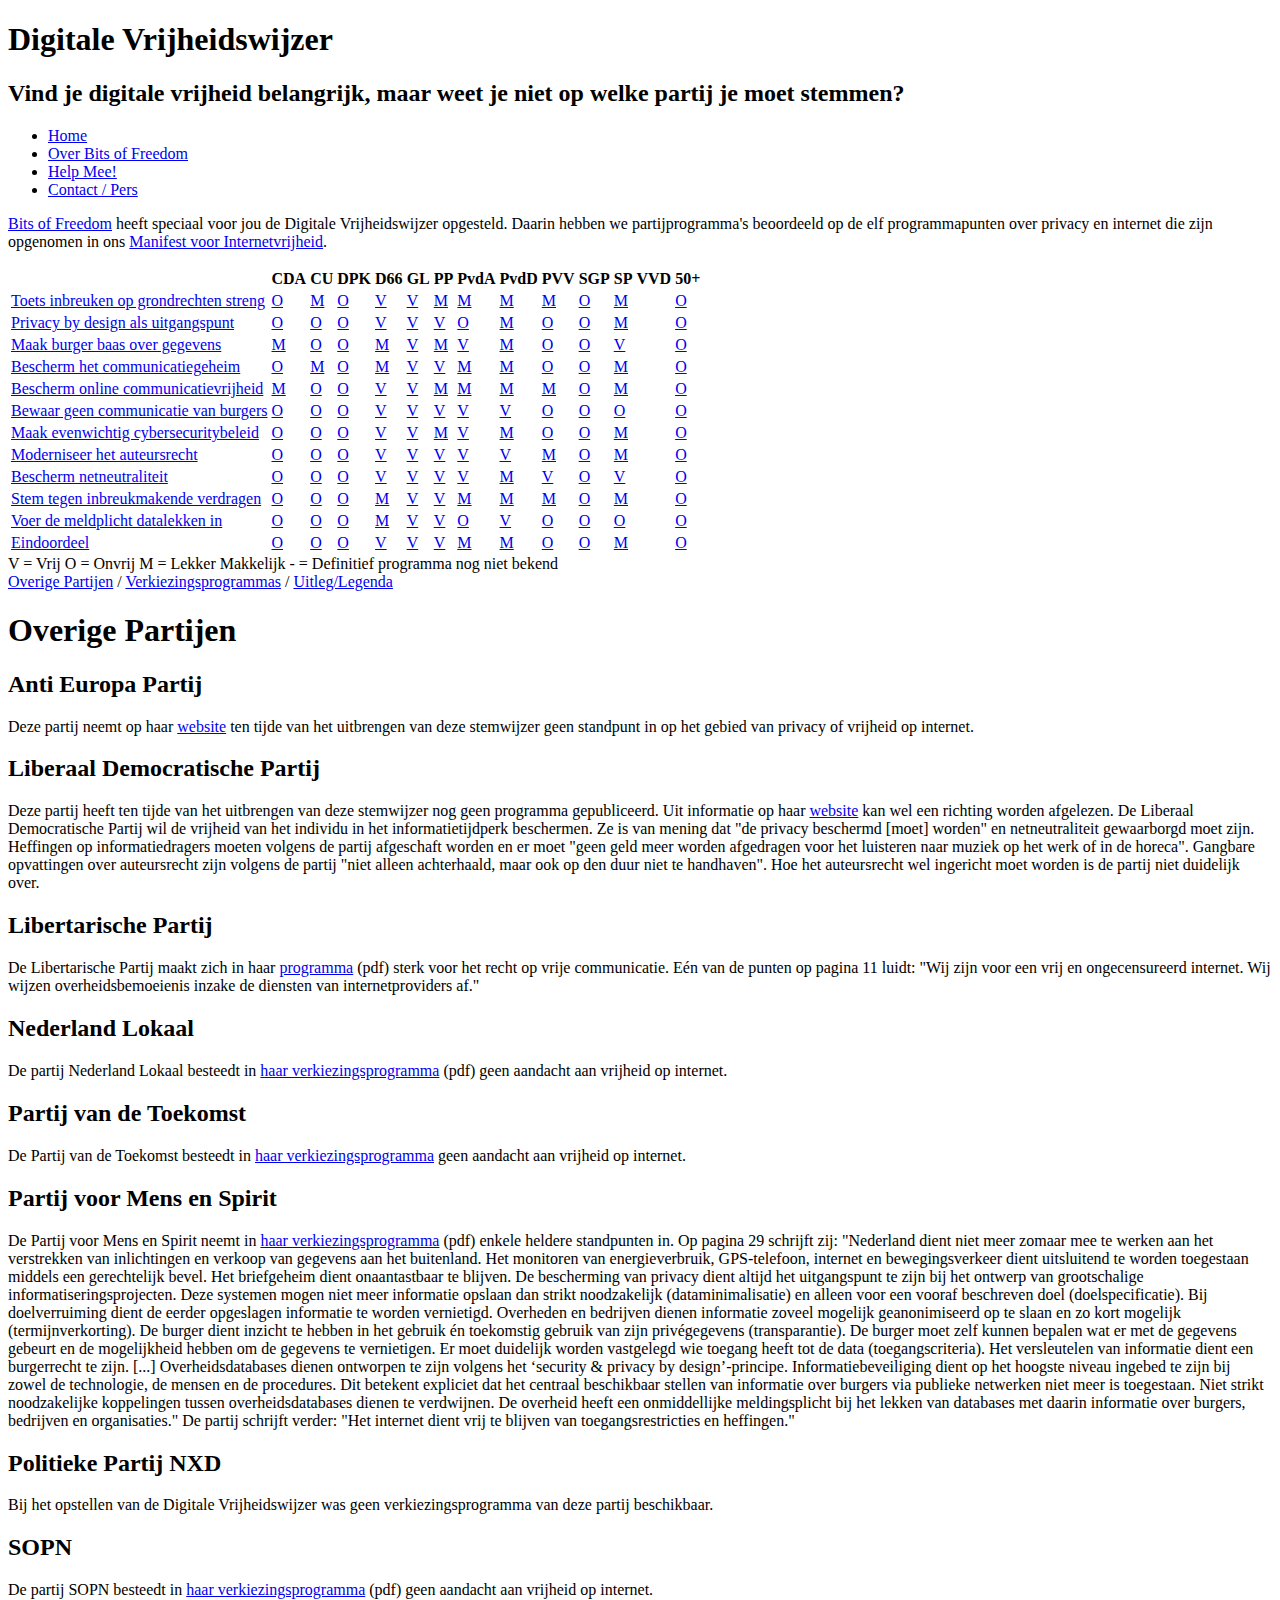
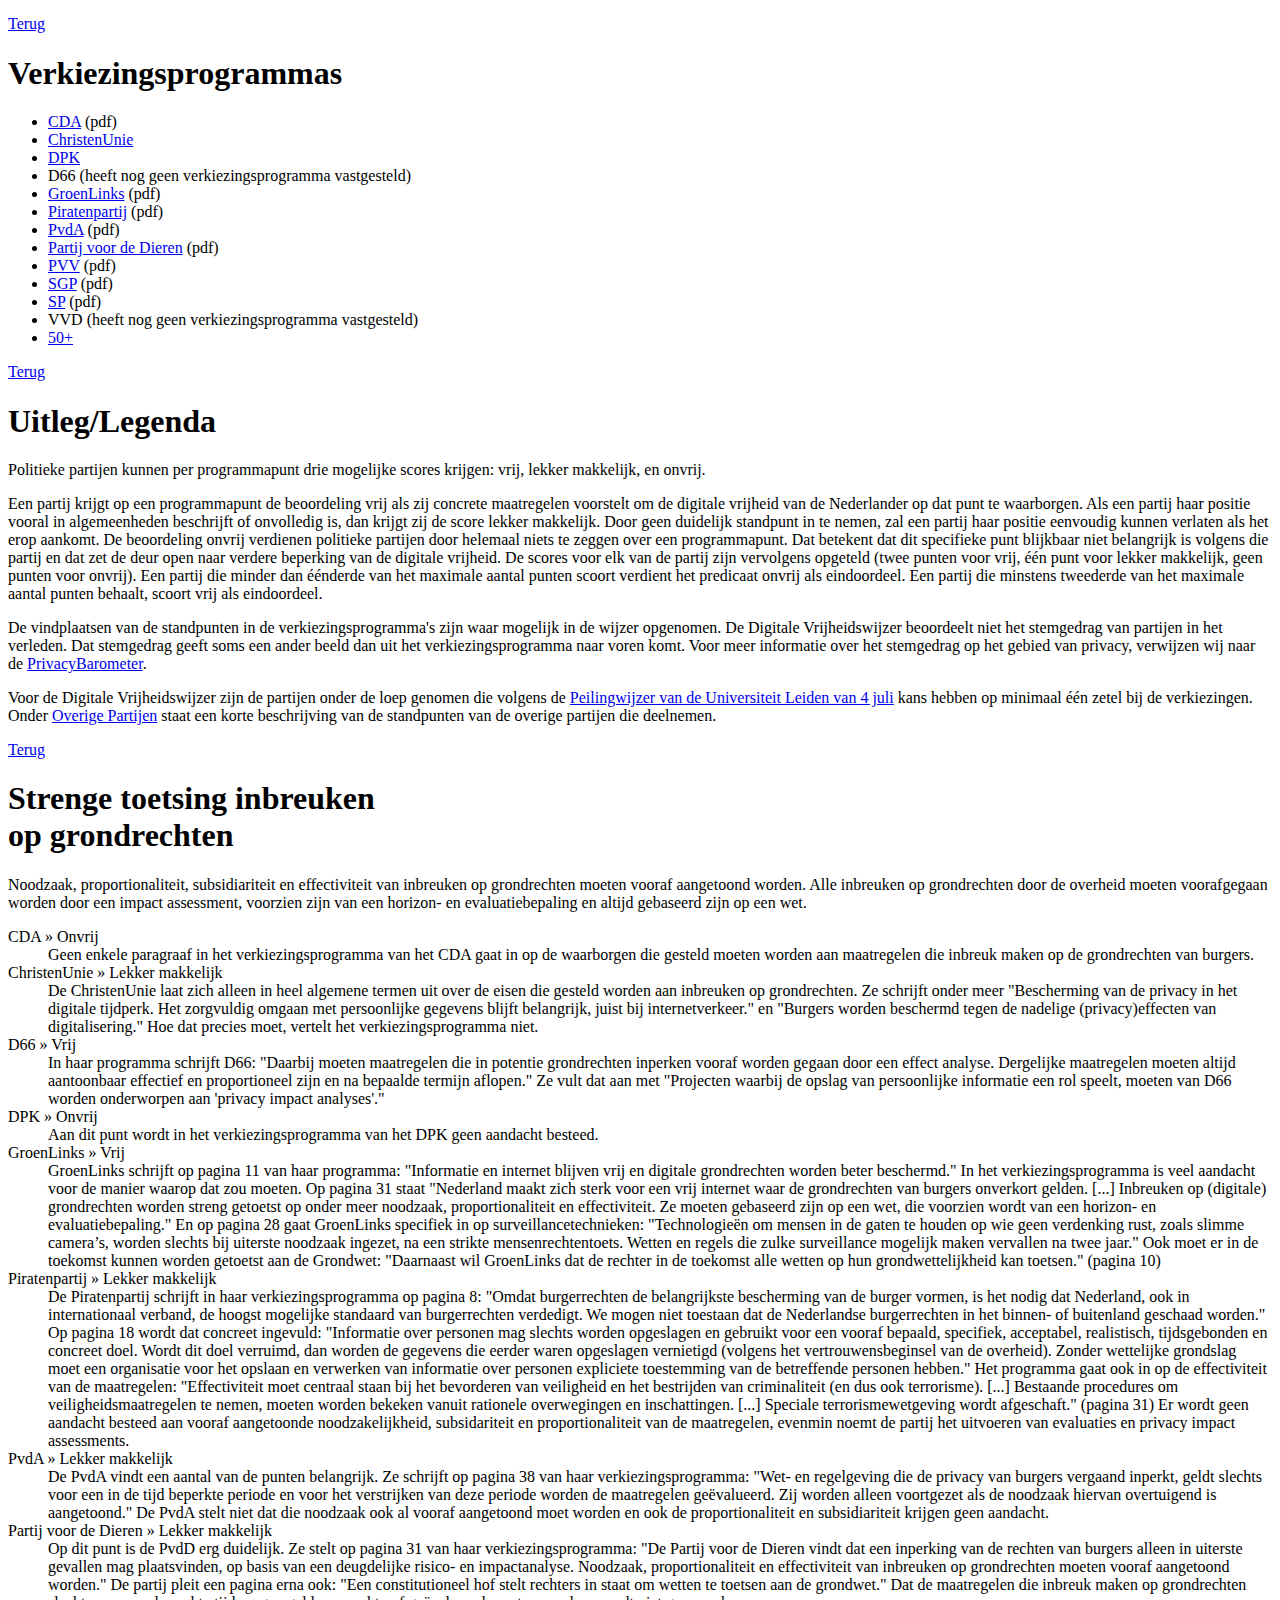
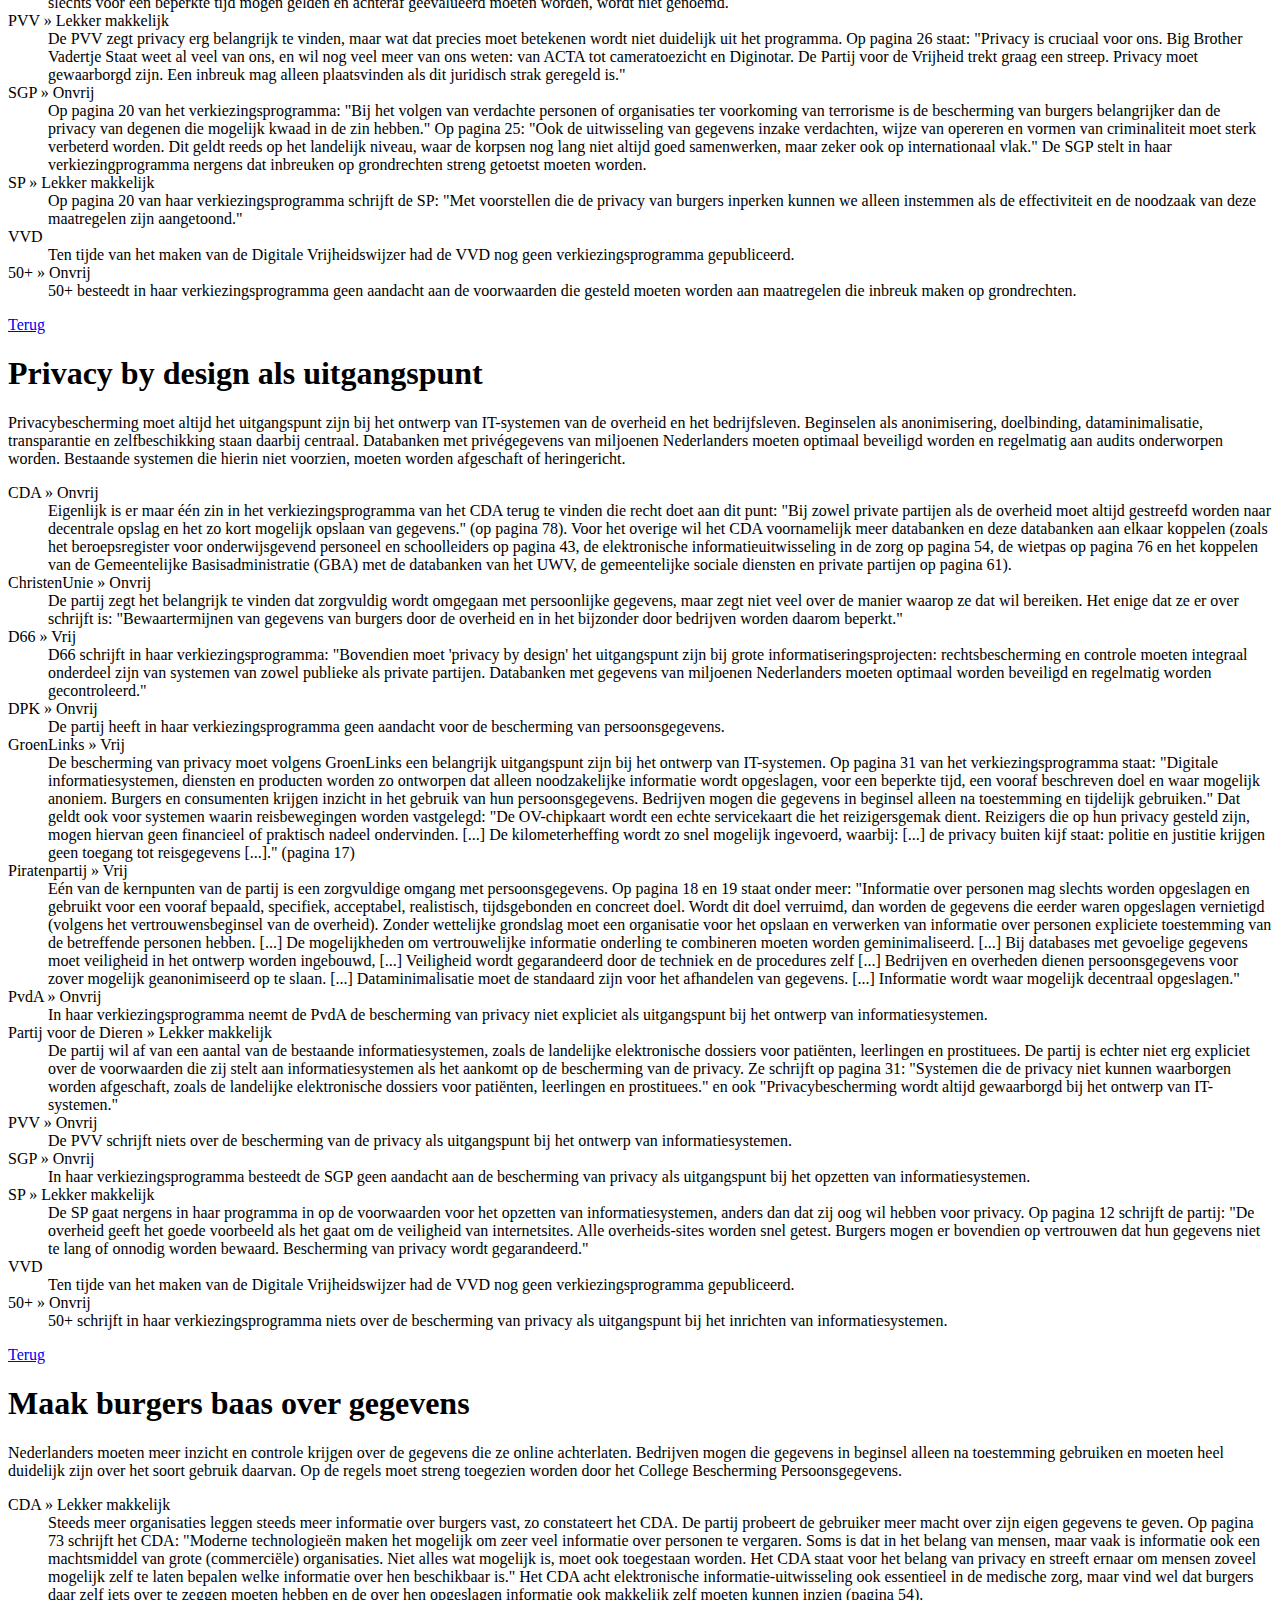
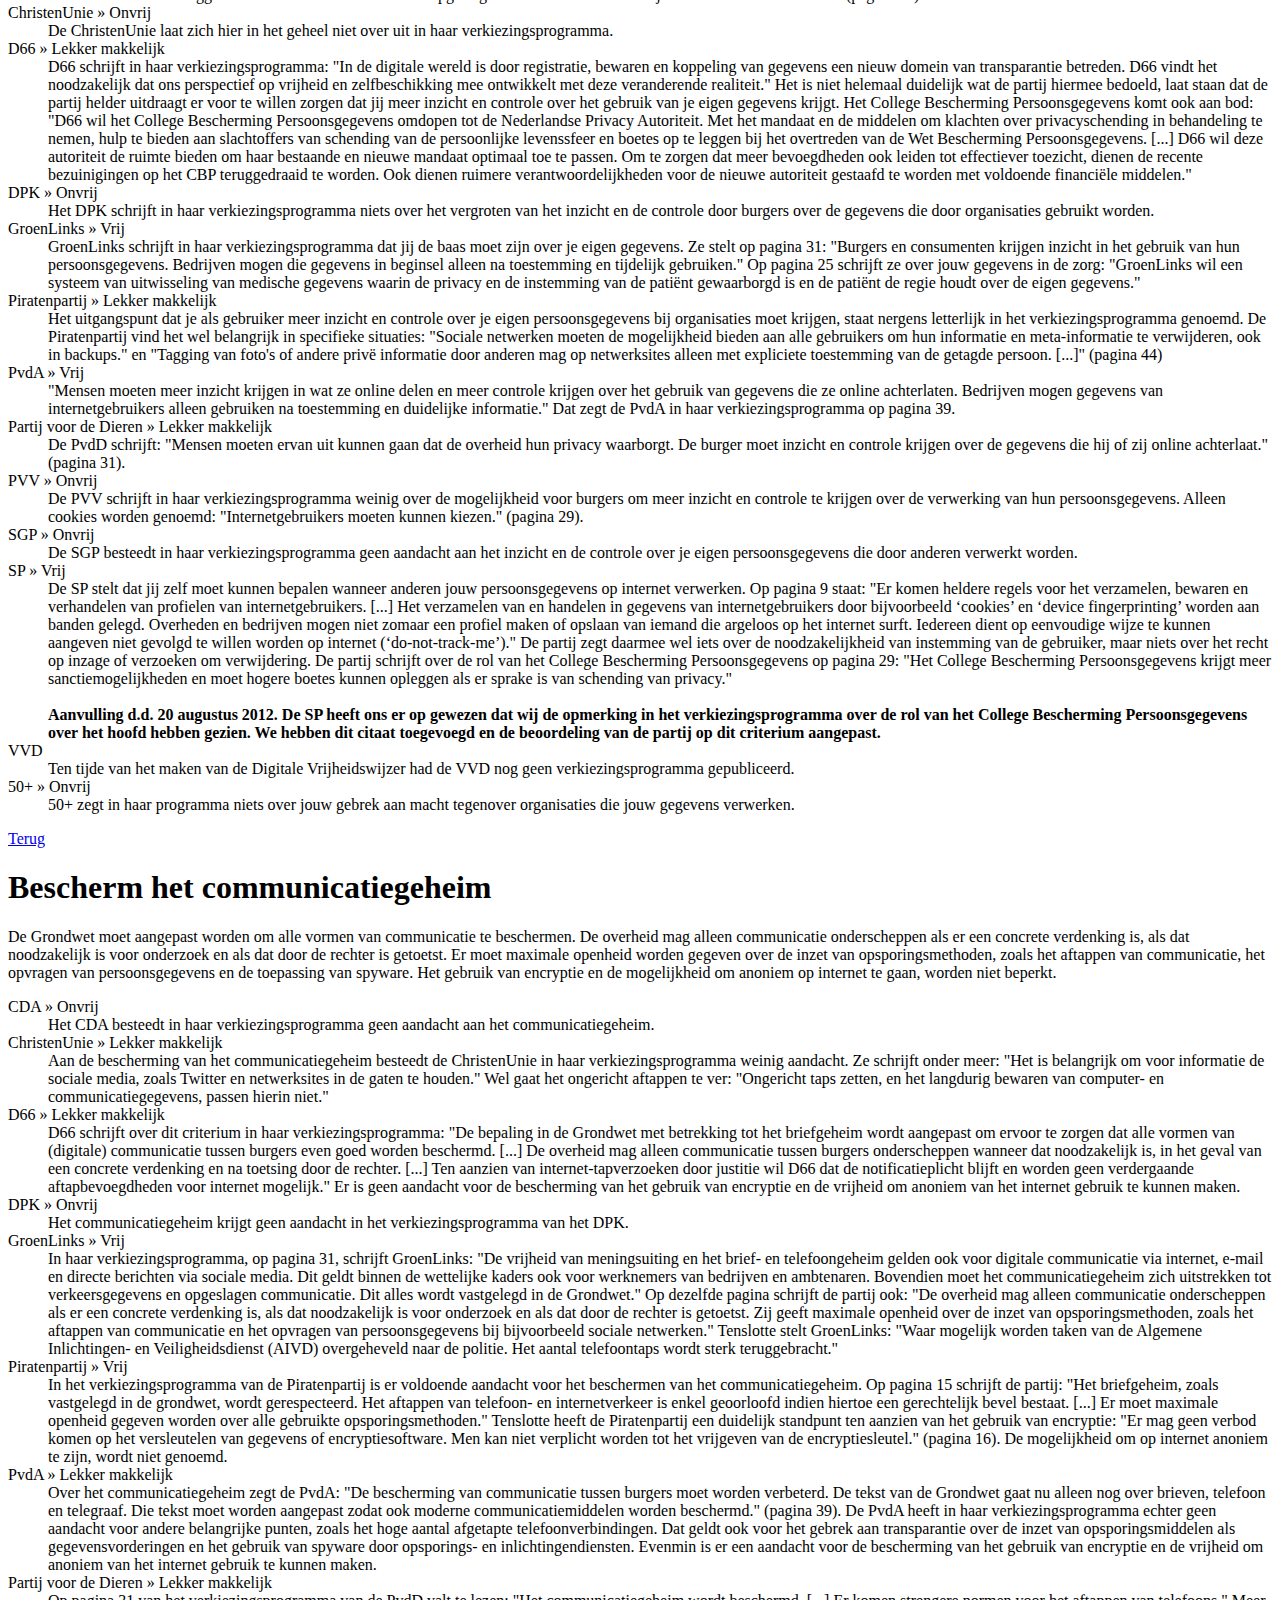
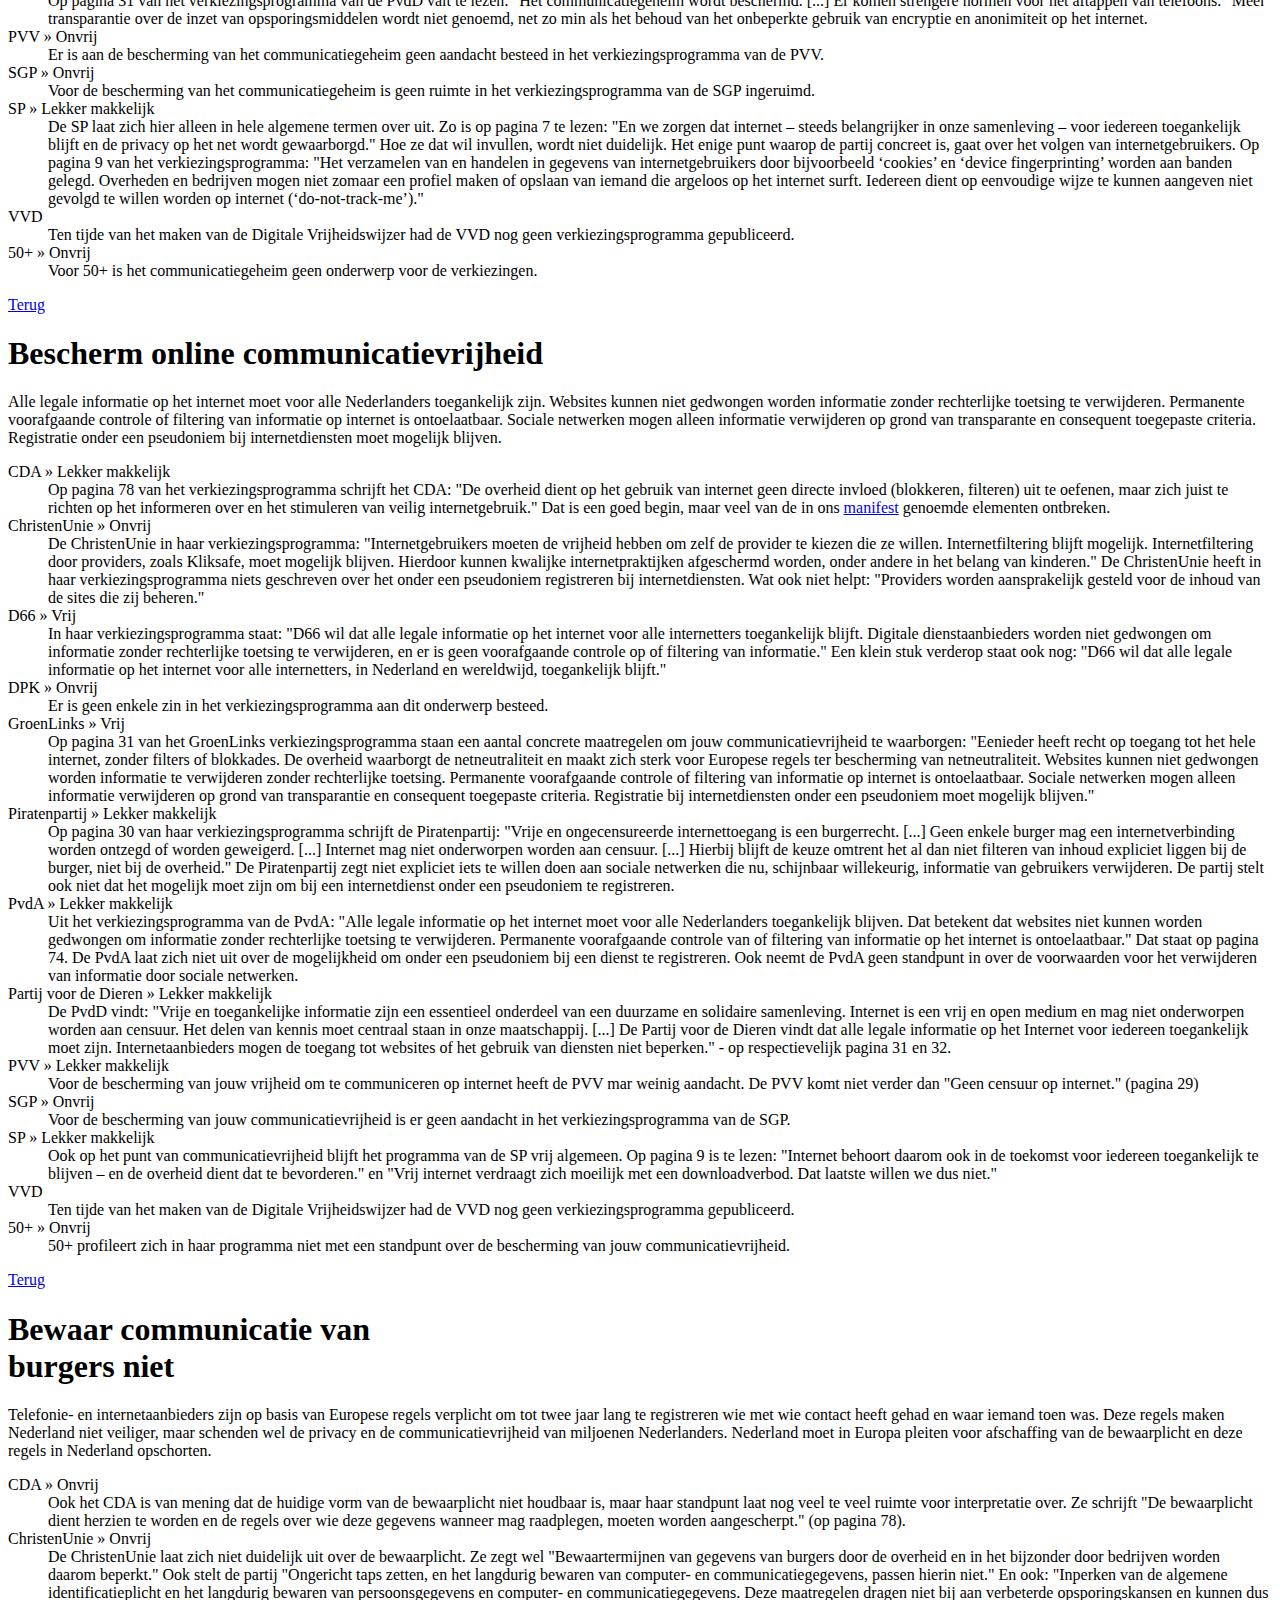
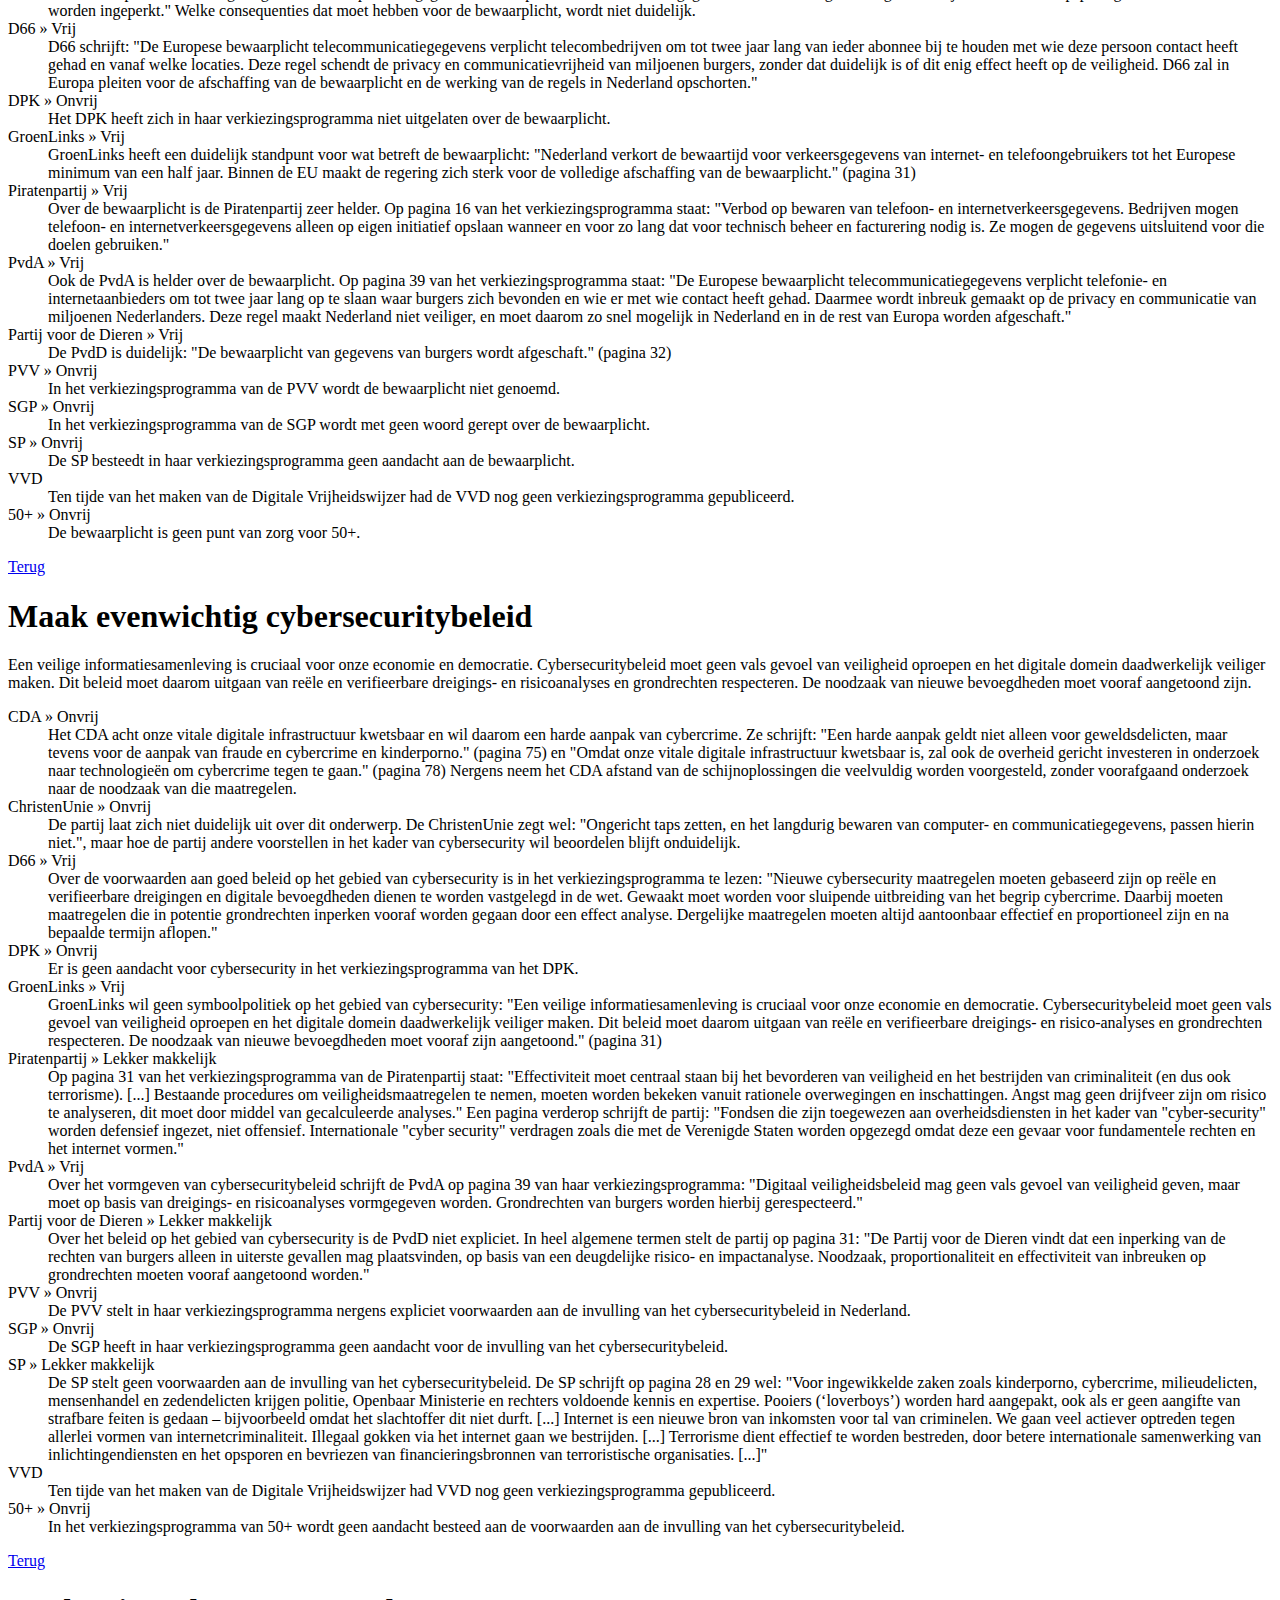
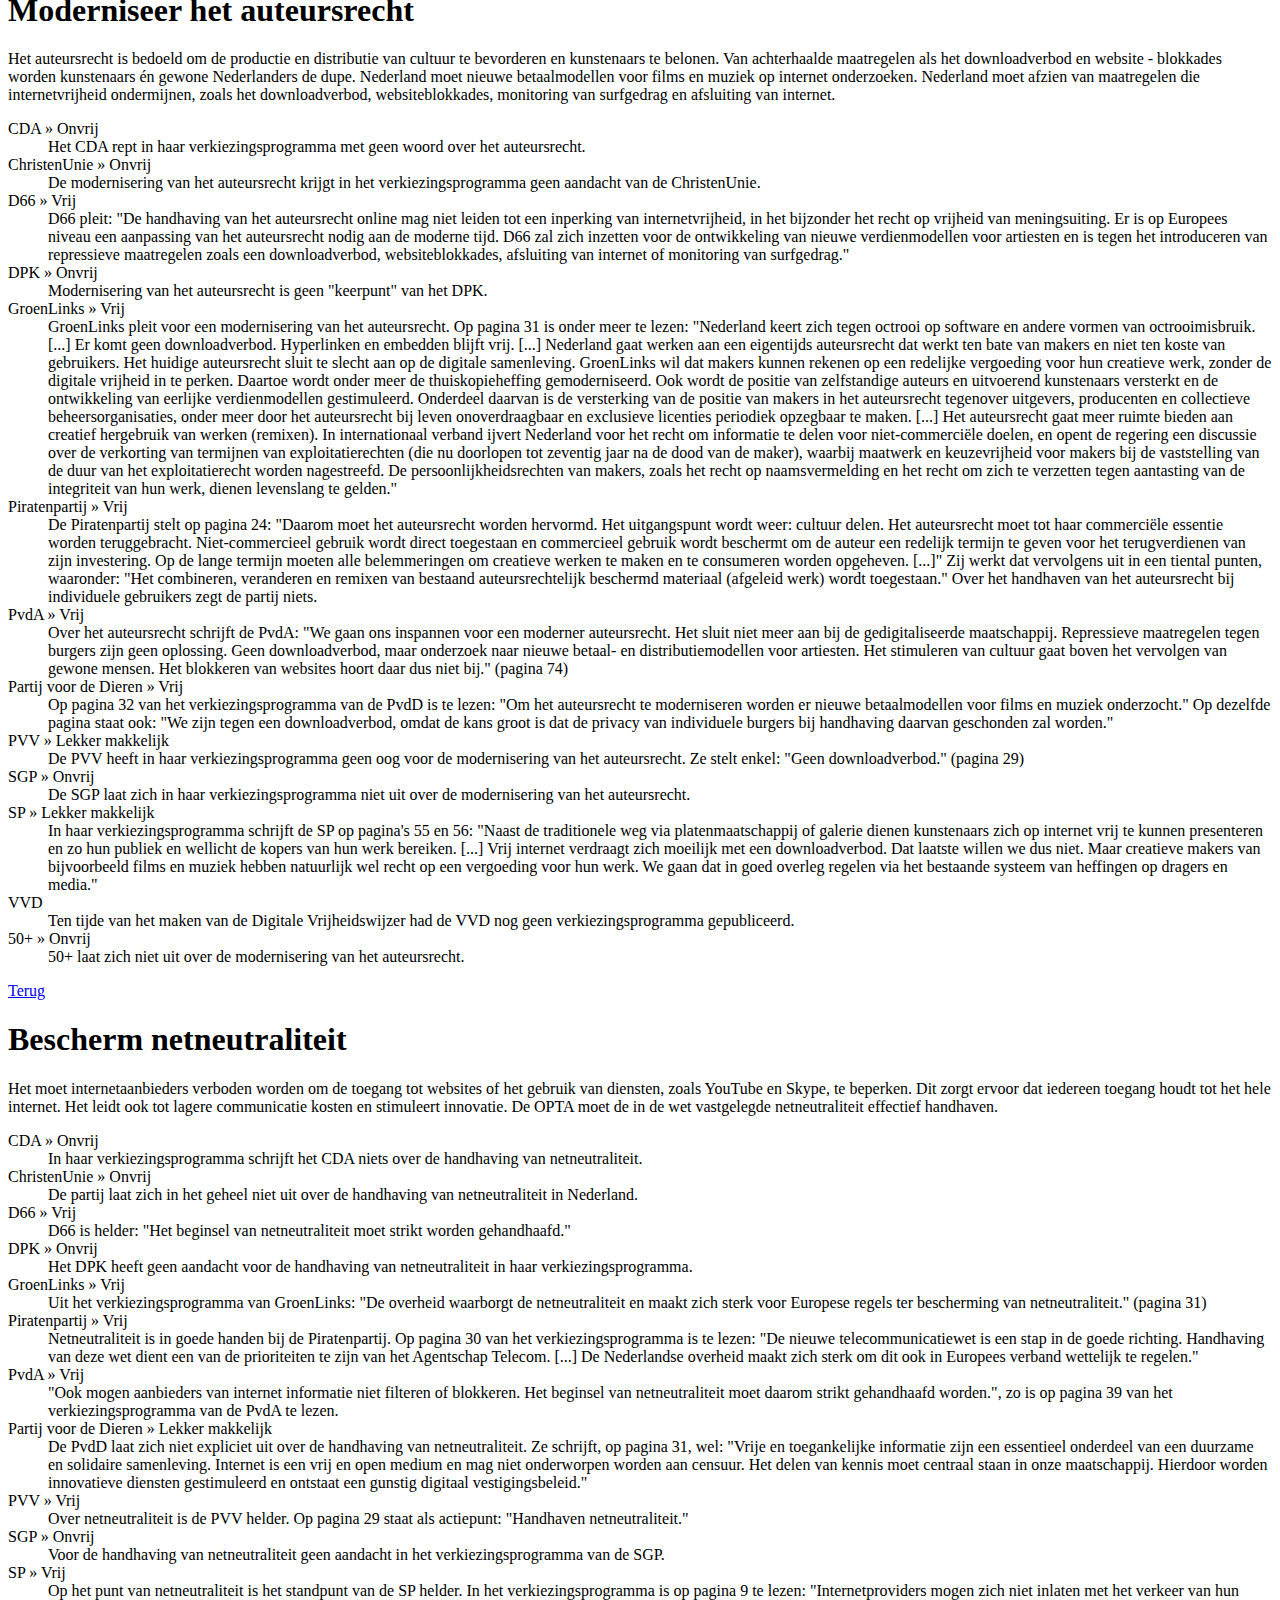
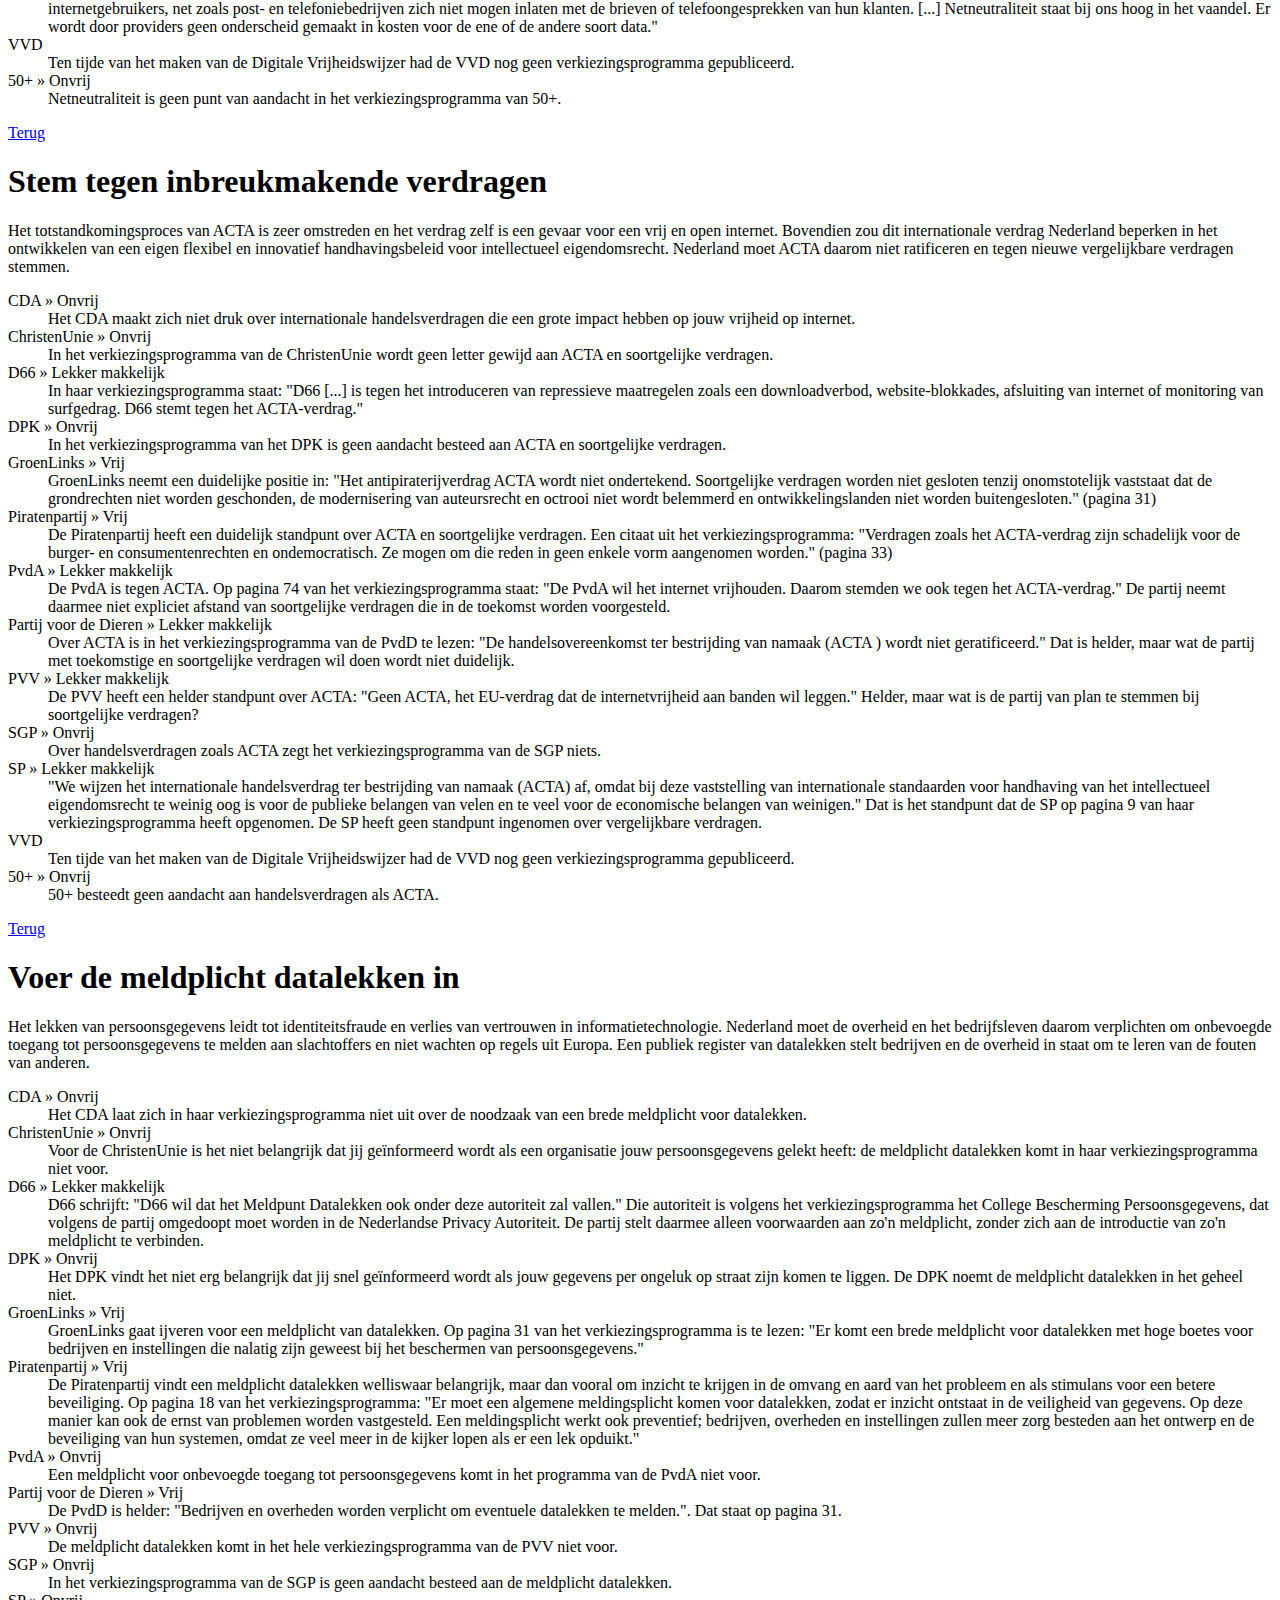
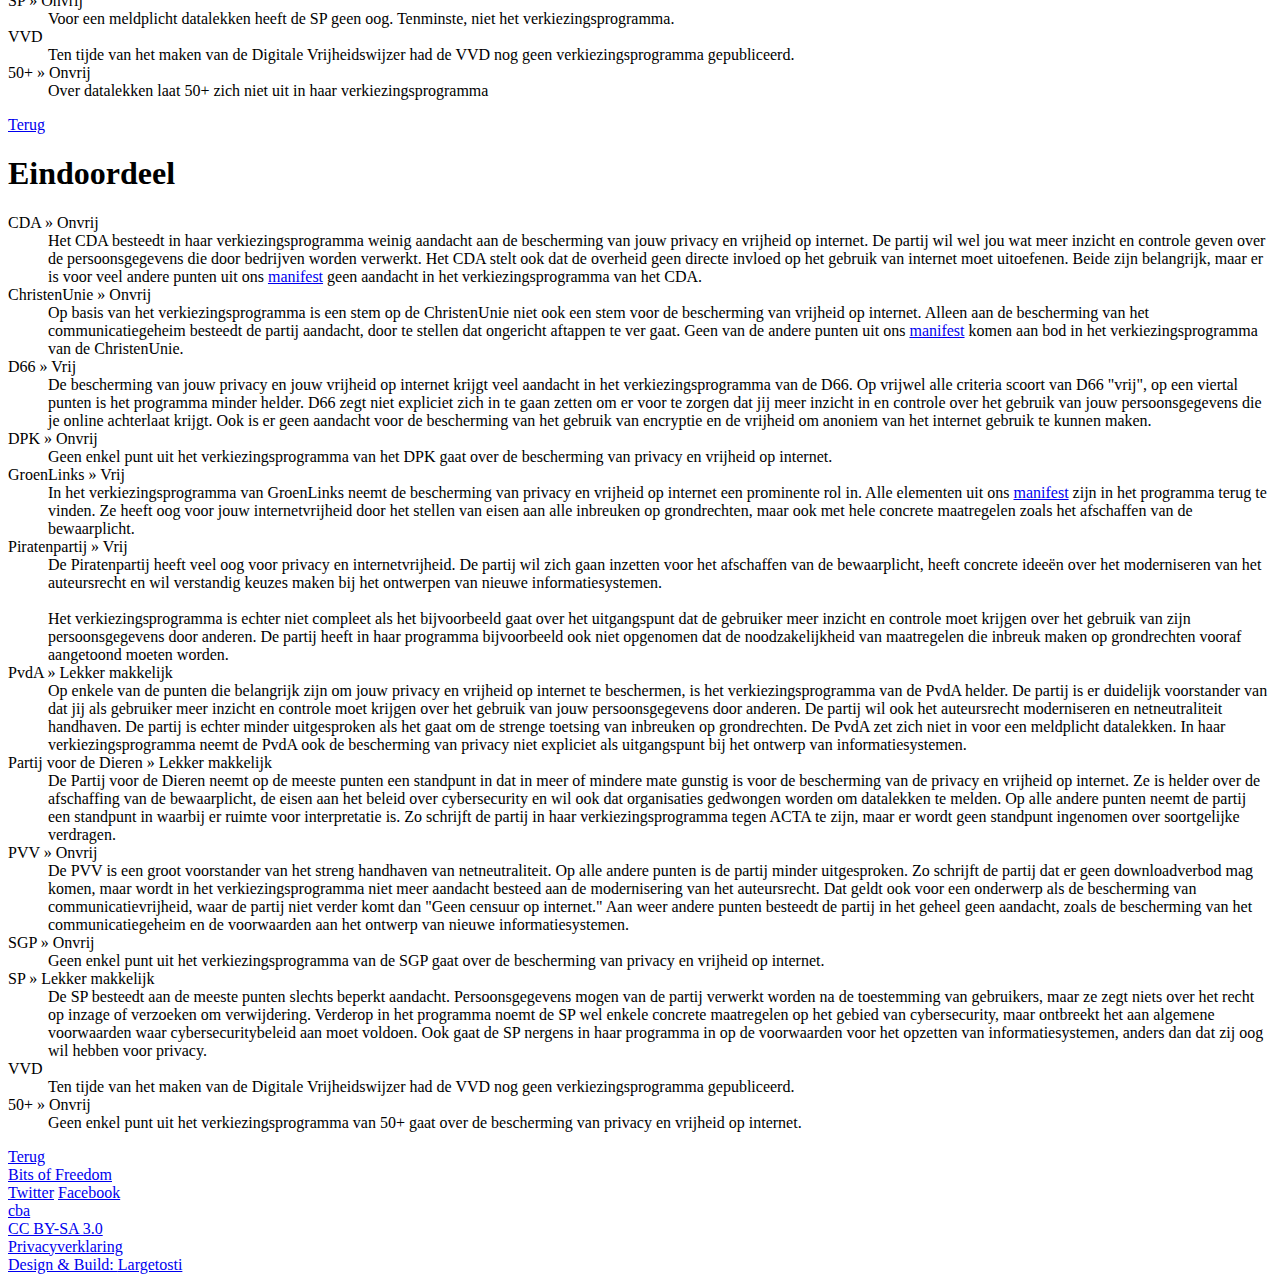
==== commit 2d1c9195: "Merge branche d66 for D66 election programm." ====
--- a/index.html
+++ b/index.html
@@ -68,7 +68,7 @@
                 <td headers="cda grondrechten" class="onvrij"><a href="#cda-grondrechten">O</a> </td>
                 <td headers="cu grondrechten" class="meh"><a href="#cu-grondrechten">M</a></td>
                 <td headers="dpk grondrechten" class="onvrij"><a href="#dpk-grondrechten">O</a></td>
-                <td headers="d66 grondrechten" class=""><a href="#d66-grondrechten"></a></td>
+                <td headers="d66 grondrechten" class="vrij"><a href="#d66-grondrechten">V</a></td>
                 <td headers="gl grondrechten" class="vrij"><a href="#gl-grondrechten">V</a></td>
                 <td headers="pp grondrechten" class="meh"><a href="#pp-grondrechten">M</a></td>
                 <td headers="pvda grondrechten" class="meh"><a href="#pvda-grondrechten">M</a></td>
@@ -87,7 +87,7 @@
                 <td headers="cda privacydesign" class="onvrij"><a href="#cda-privacydesign">O</a></td>
                 <td headers="cu privacydesign" class="onvrij"><a href="#cu-privacydesign">O</a></td>
                 <td headers="dpk privacydesign" class="onvrij"><a href="#dpk-privacydesign">O</a></td>
-                <td headers="d66 privacydesign" class=""><a href="#d66-privacydesign"></a></td>
+                <td headers="d66 privacydesign" class="vrij"><a href="#d66-privacydesign">V</a></td>
                 <td headers="gl privacydesign" class="vrij"><a href="#gl-privacydesign">V</a></td>
                 <td headers="pp privacydesign" class="vrij"><a href="#pp-privacydesign">V</a></td>
                 <td headers="pvda privacydesign" class="onvrij"><a href="#pvda-privacydesign">O</a></td>
@@ -106,7 +106,7 @@
                 <td headers="cda burgersbaas" class="meh"><a href="#cda-burgersbaas">M</a></td>
                 <td headers="cu burgersbaas" class="onvrij"><a href="#cu-burgersbaas">O</a></td>
                 <td headers="dpk burgersbaas" class="onvrij"><a href="#dpk-burgersbaas">O</a></td>
-                <td headers="d66 burgersbaas" class=""><a href="#d66-burgersbaas"></a></td>
+                <td headers="d66 burgersbaas" class="meh"><a href="#d66-burgersbaas">M</a></td>
                 <td headers="gl burgersbaas" class="vrij"><a href="#gl-burgersbaas">V</a></td>
                 <td headers="pp burgersbaas" class="meh"><a href="#pp-burgersbaas">M</a></td>
                 <td headers="pvda burgersbaas" class="vrij"><a href="#pvda-burgersbaas">V</a></td>
@@ -125,7 +125,7 @@
                 <td headers="cda communicatiegeheim" class="onvrij"><a href="#cda-communicatiegeheim">O</a> </td>
                 <td headers="cu communicatiegeheim" class="meh"><a href="#cu-communicatiegeheim">M</a></td>
                 <td headers="dpk communicatiegeheim" class="onvrij"><a href="#dpk-communicatiegeheim">O</a></td>
-                <td headers="d66 communicatiegeheim" class=""><a href="#d66-communicatiegeheim"></a></td>
+                <td headers="d66 communicatiegeheim" class="meh"><a href="#d66-communicatiegeheim">M</a></td>
                 <td headers="gl communicatiegeheim" class="vrij"><a href="#gl-communicatiegeheim">V</a></td>
                 <td headers="pp communicatiegeheim" class="vrij"><a href="#pp-communicatiegeheim">V</a></td>
                 <td headers="pvda communicatiegeheim" class="meh"><a href="#pvda-communicatiegeheim">M</a></td>
@@ -143,7 +143,7 @@
                 <td headers="cda communicatievrijheid" class="meh"><a href="#cda-communicatievrijheid">M</a> </td>
                 <td headers="cu communicatievrijheid" class="onvrij"><a href="#cu-communicatievrijheid">O</a></td>
                 <td headers="dpk communicatievrijheid" class="onvrij"><a href="#dpk-communicatievrijheid">O</a></td>
-                <td headers="d66 communicatievrijheid" class=""><a href="#d66-communicatievrijheid"></a></td>
+                <td headers="d66 communicatievrijheid" class="vrij"><a href="#d66-communicatievrijheid">V</a></td>
                 <td headers="gl communicatievrijheid" class="vrij"><a href="#gl-communicatievrijheid">V</a></td>
                 <td headers="pp communicatievrijheid" class="meh"><a href="#pp-communicatievrijheid">M</a></td>
                 <td headers="pvda communicatievrijheid" class="meh"><a href="#pvda-communicatievrijheid">M</a></td>
@@ -161,7 +161,7 @@
                 <td headers="cda bewaring" class="onvrij"><a href="#cda-bewaring">O</a> </td>
                 <td headers="cu bewaring" class="onvrij"><a href="#cu-bewaring">O</a></td>
                 <td headers="dpk bewaring" class="onvrij"><a href="#dpk-bewaring">O</a></td>
-                <td headers="d66 bewaring" class=""><a href="#d66-bewaring"></a></td>
+                <td headers="d66 bewaring" class="vrij"><a href="#d66-bewaring">V</a></td>
                 <td headers="gl bewaring" class="vrij"><a href="#gl-bewaring">V</a></td>
                 <td headers="pp bewaring" class="vrij"><a href="#pp-bewaring">V</a></td>
                 <td headers="pvda bewaring" class="vrij"><a href="#pvda-bewaring">V</a></td>
@@ -180,7 +180,7 @@
                 <td headers="cda cybersecuritybeleid" class="onvrij"><a href="#cda-cybersecuritybeleid">O</a> </td>
                 <td headers="cu cybersecuritybeleid" class="onvrij"><a href="#cu-cybersecuritybeleid">O</a></td>
                 <td headers="dpk cybersecuritybeleid" class="onvrij"><a href="#dpk-cybersecuritybeleid">O</a></td>
-                <td headers="d66 cybersecuritybeleid" class=""><a href="#d66-cybersecuritybeleid"></a></td>
+                <td headers="d66 cybersecuritybeleid" class="vrij"><a href="#d66-cybersecuritybeleid">V</a></td>
                 <td headers="gl cybersecuritybeleid" class="vrij"><a href="#gl-cybersecuritybeleid">V</a></td>
                 <td headers="pp cybersecuritybeleid" class="meh"><a href="#pp-cybersecuritybeleid">M</a></td>
                 <td headers="pvda cybersecuritybeleid" class="vrij"><a href="#pvda-cybersecuritybeleid">V</a></td>
@@ -198,7 +198,7 @@
                 <td headers="cda auteursrecht" class="onvrij"><a href="#cda-auteursrecht">O</a> </td>
                 <td headers="cu auteursrecht" class="onvrij"><a href="#cu-auteursrecht">O</a></td>
                 <td headers="dpk auteursrecht" class="onvrij"><a href="#dpk-auteursrecht">O</a></td>
-                <td headers="d66 auteursrecht" class=""><a href="#d66-auteursrecht"></a></td>
+                <td headers="d66 auteursrecht" class="vrij"><a href="#d66-auteursrecht">V</a></td>
                 <td headers="gl auteursrecht" class="vrij"><a href="#gl-auteursrecht">V</a></td>
                 <td headers="pp auteursrecht" class="vrij"><a href="#pp-auteursrecht">V</a></td>
                 <td headers="pvda auteursrecht" class="vrij"><a href="#pvda-auteursrecht">V</a></td>
@@ -215,7 +215,7 @@
                 <td headers="cda netneutraliteit" class="onvrij"><a href="#cda-netneutraliteit">O</a> </td>
                 <td headers="cu netneutraliteit" class="onvrij"><a href="#cu-netneutraliteit">O</a></td>
                 <td headers="dpk netneutraliteit" class="onvrij"><a href="#dpk-netneutraliteit">O</a></td>
-                <td headers="d66 netneutraliteit" class=""><a href="#d66-netneutraliteit"></a></td>
+                <td headers="d66 netneutraliteit" class="vrij"><a href="#d66-netneutraliteit">V</a></td>
                 <td headers="gl netneutraliteit" class="vrij"><a href="#gl-netneutraliteit">V</a></td>
                 <td headers="pp netneutraliteit" class="vrij"><a href="#pp-netneutraliteit">V</a></td>
                 <td headers="pvda netneutraliteit" class="vrij"><a href="#pvda-netneutraliteit">V</a></td>
@@ -233,7 +233,7 @@
                <td headers="cda acta" class="onvrij"><a href="#cda-acta">O</a> </td>
                 <td headers="cu acta" class="onvrij"><a href="#cu-acta">O</a></td>
                 <td headers="dpk acta" class="onvrij"><a href="#dpk-acta">O</a></td>
-                <td headers="d66 acta" class=""><a href="#d66-acta"></a></td>
+                <td headers="d66 acta" class="meh"><a href="#d66-acta">M</a></td>
                 <td headers="gl acta" class="vrij"><a href="#gl-acta">V</a></td>
                 <td headers="pp acta" class="vrij"><a href="#pp-acta">V</a></td>
                 <td headers="pvda acta" class="meh"><a href="#pvda-acta">M</a></td>
@@ -252,7 +252,7 @@
                 <td headers="cda datalekken" class="onvrij"><a href="#cda-datalekken">O</a> </td>
                 <td headers="cu datalekken" class="onvrij"><a href="#cu-datalekken">O</a></td>
                 <td headers="dpk datalekken" class="onvrij"><a href="#dpk-datalekken">O</a></td>
-                <td headers="d66 datalekken" class=""><a href="#d66-datalekken"></a></td>
+                <td headers="d66 datalekken" class="meh"><a href="#d66-datalekken">M</a></td>
                 <td headers="gl datalekken" class="vrij"><a href="#gl-datalekken">V</a></td>
                 <td headers="pp datalekken" class="vrij"><a href="#pp-datalekken">V</a></td>
                 <td headers="pvda datalekken" class="onvrij"><a href="#pvda-datalekken">O</a></td>
@@ -271,7 +271,7 @@
                 <td headers="cda eindoordeel" class="onvrij"><a href="#cda-eindoordeel">O</a> </td>
                 <td headers="cu eindoordeel" class="onvrij"><a href="#cu-eindoordeel">O</a></td>
                 <td headers="dpk eindoordeel" class="onvrij"><a href="#dpk-eindoordeel">O</a></td>
-                <td headers="d66 eindoordeel" class=""><a href="#d66-eindoordeel"></a></td>
+                <td headers="d66 eindoordeel" class="vrij"><a href="#d66-eindoordeel">V</a></td>
                 <td headers="gl eindoordeel" class="vrij"><a href="#gl-eindoordeel">V</a></td>
                 <td headers="pp eindoordeel" class="vrij"><a href="#pp-eindoordeel">V</a></td>
                 <td headers="pvda eindoordeel" class="meh"><a href="#pvda-eindoordeel">M</a></td>
@@ -363,8 +363,8 @@
             <dd>Geen enkele paragraaf in het verkiezingsprogramma van het CDA gaat in op de waarborgen die gesteld moeten worden aan maatregelen die inbreuk maken op de grondrechten van burgers.</dd>
             <dt id="cu-grondrechten">ChristenUnie &raquo; <span class="meh">Lekker makkelijk</span></dt>
   			<dd>De ChristenUnie laat zich alleen in heel algemene termen uit over de eisen die gesteld worden aan inbreuken op grondrechten. Ze schrijft onder meer &quot;Bescherming van de privacy in het digitale tijdperk. Het zorgvuldig omgaan met persoonlijke gegevens blijft belangrijk, juist bij internetverkeer.&quot; en &quot;Burgers worden beschermd tegen de nadelige (privacy)effecten van digitalisering.&quot; Hoe dat precies moet, vertelt het verkiezingsprogramma niet.</dd>
-  			<dt id="d66-grondrechten">D66</dt>
-  			<dd>D66 schrijft: &quot;Daarbij moeten maatregelen die in potentie grondrechten inperken vooraf worden gegaan door een effect analyse. Dergelijke maatregelen moeten altijd aantoonbaar effectief en proportioneel zijn en na bepaalde termijn aflopen.&quot;</dd>
+  			<dt id="d66-grondrechten">D66 &raquo; <span class="vrij">Vrij</span></dt>
+  			<dd>In haar programma schrijft D66: &quot;Daarbij moeten maatregelen die in potentie grondrechten inperken vooraf worden gegaan door een effect analyse. Dergelijke maatregelen moeten altijd aantoonbaar effectief en proportioneel zijn en na bepaalde termijn aflopen.&quot; Ze vult dat aan met &quot;Projecten waarbij de opslag van persoonlijke informatie een rol speelt, moeten van D66 worden onderworpen aan 'privacy impact analyses'.&quot;</dd>
             <dt id="dpk-grondrechten">DPK &raquo; <span class="onvrij">Onvrij</span></dt>
   			<dd>Aan dit punt wordt in het verkiezingsprogramma van het DPK geen aandacht besteed.</dd>
             <dt id="gl-grondrechten">GroenLinks &raquo; <span class="vrij">Vrij</span></dt>
@@ -399,8 +399,8 @@
   			<dd>Eigenlijk is er maar &eacute;&eacute;n zin in het verkiezingsprogramma van het CDA terug te vinden die recht doet aan dit punt: "Bij zowel private partijen als de overheid moet altijd gestreefd worden naar decentrale opslag en het zo kort mogelijk opslaan van gegevens." (op pagina 78). Voor het overige wil het CDA voornamelijk meer databanken en deze databanken aan elkaar koppelen (zoals het beroepsregister voor onderwijsgevend personeel en schoolleiders op pagina 43, de elektronische informatieuitwisseling in de zorg op pagina 54, de wietpas op pagina 76 en het koppelen van de Gemeentelijke Basisadministratie (GBA) met de databanken van het UWV, de gemeentelijke sociale diensten en private partijen op pagina 61).</dd>
   			<dt id="cu-privacydesign">ChristenUnie &raquo; <span class="onvrij">Onvrij</span></dt>
             <dd>De partij zegt het belangrijk te vinden dat zorgvuldig wordt omgegaan met persoonlijke gegevens, maar zegt niet veel over de manier waarop ze dat wil bereiken. Het enige dat ze er over schrijft is: &quot;Bewaartermijnen van gegevens van burgers door de overheid en in het bijzonder door bedrijven worden daarom beperkt.&quot;</dd>
-  			<dt id="d66-privacydesign">D66</dt>
-  			<dd>Ten tijde van het maken van de Digitale Vrijheidswijzer had D66 nog geen verkiezingsprogramma gepubliceerd.</dd>
+  			<dt id="d66-privacydesign">D66 &raquo; <span class="vrij">Vrij</span></dt>
+  			<dd>D66 schrijft in haar verkiezingsprogramma: &quot;Bovendien moet 'privacy by design' het uitgangspunt zijn bij grote informatiseringsprojecten: rechtsbescherming en controle moeten integraal onderdeel zijn van systemen van zowel publieke als private partijen. Databanken met gegevens van miljoenen Nederlanders moeten optimaal worden beveiligd en regelmatig worden gecontroleerd.&quot;</dd>
   			<dt id="dpk-privacydesign">DPK &raquo; <span class="onvrij">Onvrij</span></dt>
   			<dd>De partij heeft in haar verkiezingsprogramma geen aandacht voor de bescherming van persoonsgegevens.</dd>
   			<dt id="gl-privacydesign">GroenLinks &raquo; <span class="vrij">Vrij</span></dt>
@@ -435,8 +435,8 @@
             <dd>Steeds meer organisaties leggen steeds meer informatie over burgers vast, zo constateert het CDA. De partij probeert de gebruiker meer macht over zijn eigen gegevens te geven. Op pagina 73 schrijft het CDA: &quot;Moderne technologie&euml;n maken het mogelijk om zeer veel informatie over personen te vergaren. Soms is dat in het belang van mensen, maar vaak is informatie ook een machtsmiddel van grote (commerci&euml;le) organisaties. Niet alles wat mogelijk is, moet ook toegestaan worden. Het CDA staat voor het belang van privacy en streeft ernaar om mensen zoveel mogelijk zelf te laten bepalen welke informatie over hen beschikbaar is.&quot; Het CDA acht elektronische informatie-uitwisseling ook essentieel in de medische zorg, maar vind wel dat burgers daar zelf iets over te zeggen moeten hebben en de over hen opgeslagen informatie ook makkelijk zelf moeten kunnen inzien (pagina 54).</dd>
   			<dt id="cu-burgersbaas">ChristenUnie &raquo; <span class="onvrij">Onvrij</span></dt>
   			<dd>De ChristenUnie laat zich hier in het geheel niet over uit in haar verkiezingsprogramma.</dd>
-  			<dt id="d66-burgersbaas">D66</dt>
-  			<dd>Ten tijde van het maken van de Digitale Vrijheidswijzer had D66 nog geen verkiezingsprogramma gepubliceerd.</dd>
+  			<dt id="d66-burgersbaas">D66 &raquo; <span class="meh">Lekker makkelijk</span></dt>
+  			<dd>D66 schrijft in haar verkiezingsprogramma: &quot;In de digitale wereld is door registratie, bewaren en koppeling van gegevens een nieuw domein van transparantie betreden. D66 vindt het noodzakelijk dat ons perspectief op vrijheid en zelfbeschikking mee ontwikkelt met deze veranderende realiteit.&quot; Het is niet helemaal duidelijk wat de partij hiermee bedoeld, laat staan dat de partij helder uitdraagt er voor te willen zorgen dat jij meer inzicht en controle over het gebruik van je eigen gegevens krijgt. Het College Bescherming Persoonsgegevens komt ook aan bod: &quot;D66 wil het College Bescherming Persoonsgegevens omdopen tot de Nederlandse Privacy Autoriteit. Met het mandaat en de middelen om klachten over privacyschending in behandeling te nemen, hulp te bieden aan slachtoffers van schending van de persoonlijke levenssfeer en boetes op te leggen bij het overtreden van de Wet Bescherming Persoonsgegevens. [...] D66 wil deze autoriteit de ruimte bieden om haar bestaande en nieuwe mandaat optimaal toe te passen. Om te zorgen dat meer bevoegdheden ook leiden tot effectiever toezicht, dienen de recente bezuinigingen op het CBP teruggedraaid te worden. Ook dienen ruimere verantwoordelijkheden voor de nieuwe autoriteit gestaafd te worden met voldoende financi&euml;le middelen.&quot;</dd>
   			<dt id="dpk-burgersbaas">DPK &raquo; <span class="onvrij">Onvrij</span></dt>
   			<dd>Het DPK schrijft in haar verkiezingsprogramma niets over het vergroten van het inzicht en de controle door burgers over de gegevens die door organisaties gebruikt worden.</dd>
   			<dt id="gl-burgersbaas">GroenLinks &raquo; <span class="vrij">Vrij</span></dt>
@@ -471,8 +471,8 @@
   			<dd>Het CDA besteedt in haar verkiezingsprogramma geen aandacht aan het communicatiegeheim.</dd>
   			<dt id="cu-communicatiegeheim">ChristenUnie &raquo; <span class="meh">Lekker makkelijk</span></dt>
             <dd>Aan de bescherming van het communicatiegeheim besteedt de ChristenUnie in haar verkiezingsprogramma weinig aandacht. Ze schrijft onder meer: &quot;Het is belangrijk om voor informatie de sociale media, zoals Twitter en netwerksites in de gaten te houden.&quot; Wel gaat het ongericht aftappen te ver: &quot;Ongericht taps zetten, en het langdurig bewaren van computer- en communicatiegegevens, passen hierin niet.&quot;</dd>
-  			<dt id="d66-communicatiegeheim">D66</dt>
-  			<dd>Ten tijde van het maken van de Digitale Vrijheidswijzer had D66 nog geen verkiezingsprogramma gepubliceerd.</dd>
+  			<dt id="d66-communicatiegeheim">D66 &raquo; <span class="meh">Lekker makkelijk</span></dt>
+  			<dd>D66 schrijft over dit criterium in haar verkiezingsprogramma: &quot;De bepaling in de Grondwet met betrekking tot het briefgeheim wordt aangepast om ervoor te zorgen dat alle vormen van (digitale) communicatie tussen burgers even goed worden beschermd. [...] De overheid mag alleen communicatie tussen burgers onderscheppen wanneer dat noodzakelijk is, in het geval van een concrete verdenking en na toetsing door de rechter. [...] Ten aanzien van internet-tapverzoeken door justitie wil D66 dat de notificatieplicht blijft en worden geen verdergaande aftapbevoegdheden voor internet mogelijk.&quot; Er is geen aandacht voor de bescherming van het gebruik van encryptie en de vrijheid om anoniem van het internet gebruik te kunnen maken.</dd>
   			<dt id="dpk-communicatiegeheim">DPK &raquo; <span class="onvrij">Onvrij</span></dt>
   			<dd>Het communicatiegeheim krijgt geen aandacht in het verkiezingsprogramma van het DPK.</dd>
   			<dt id="gl-communicatiegeheim">GroenLinks &raquo; <span class="vrij">Vrij</span></dt>
@@ -507,8 +507,8 @@
             <dd>Op pagina 78 van het verkiezingsprogramma schrijft het CDA: &quot;De overheid dient op het gebruik van internet geen directe invloed (blokkeren, filteren) uit te oefenen, maar zich juist te richten op het informeren over en het stimuleren van veilig internetgebruik.&quot; Dat is een goed begin, maar veel van de in ons <a href="https://www.bof.nl/live/wp-content/uploads/manifest-2012-030512.pdf">manifest</a> genoemde elementen ontbreken.</dd>
   			<dt id="cu-communicatievrijheid">ChristenUnie &raquo; <span class="onvrij">Onvrij</span></dt>
   			<dd>De ChristenUnie in haar verkiezingsprogramma: &quot;Internetgebruikers moeten de vrijheid hebben om zelf de provider te kiezen die ze willen. Internetfiltering blijft mogelijk. Internetfiltering door providers, zoals Kliksafe, moet mogelijk blijven. Hierdoor kunnen kwalijke internetpraktijken afgeschermd worden, onder andere in het belang van kinderen.&quot; De ChristenUnie heeft in haar verkiezingsprogramma niets geschreven over het onder een pseudoniem registreren bij internetdiensten. Wat ook niet helpt: &quot;Providers worden aansprakelijk gesteld voor de inhoud van de sites die zij beheren.&quot;</dd>
-  			<dt id="d66-communicatievrijheid">D66</dt>
-  			<dd>Ten tijde van het maken van de Digitale Vrijheidswijzer had D66 nog geen verkiezingsprogramma gepubliceerd.</dd>
+  			<dt id="d66-communicatievrijheid">D66 &raquo; <span class="vrij">Vrij</span></dt>
+  			<dd>In haar verkiezingsprogramma staat: &quot;D66 wil dat alle legale informatie op het internet voor alle internetters toegankelijk blijft. Digitale dienstaanbieders worden niet gedwongen om informatie zonder rechterlijke toetsing te verwijderen, en er is geen voorafgaande controle op of filtering van informatie.&quot; Een klein stuk verderop staat ook nog: &quot;D66 wil dat alle legale informatie op het internet voor alle internetters, in Nederland en wereldwijd, toegankelijk blijft.&quot;</dd>
   			<dt id="dpk-communicatievrijheid">DPK &raquo; <span class="onvrij">Onvrij</span></dt>
   			<dd>Er is geen enkele zin in het verkiezingsprogramma aan dit onderwerp besteed.</dd>
   			<dt id="gl-communicatievrijheid">GroenLinks &raquo; <span class="vrij">Vrij</span></dt>
@@ -543,8 +543,8 @@
             <dd>Ook het CDA is van mening dat de huidige vorm van de bewaarplicht niet houdbaar is, maar haar standpunt laat nog veel te veel ruimte voor interpretatie over. Ze schrijft &quot;De bewaarplicht dient herzien te worden en de regels over wie deze gegevens wanneer mag raadplegen, moeten worden aangescherpt.&quot; (op pagina 78).</dd>
   			<dt id="cu-bewaring">ChristenUnie &raquo; <span class="onvrij">Onvrij</span></dt>
   			<dd>De ChristenUnie laat zich niet duidelijk uit over de bewaarplicht. Ze zegt wel &quot;Bewaartermijnen van gegevens van burgers door de overheid en in het bijzonder door bedrijven worden daarom beperkt.&quot; Ook stelt de partij &quot;Ongericht taps zetten, en het langdurig bewaren van computer- en communicatiegegevens, passen hierin niet.&quot; En ook: &quot;Inperken van de algemene identificatieplicht en het langdurig bewaren van persoonsgegevens en computer- en communicatiegegevens. Deze maatregelen dragen niet bij aan verbeterde opsporingskansen en kunnen dus worden ingeperkt.&quot; Welke consequenties dat moet hebben voor de bewaarplicht, wordt niet duidelijk.</dd>
-  			<dt id="d66-bewaring">D66</dt>
-  			<dd>Ten tijde van het maken van de Digitale Vrijheidswijzer had D66 nog geen verkiezingsprogramma gepubliceerd.</dd>
+  			<dt id="d66-bewaring">D66 &raquo; <span class="vrij">Vrij</span></dt>
+  			<dd>D66 schrijft: &quot;De Europese bewaarplicht telecommunicatiegegevens verplicht telecombedrijven om tot twee jaar lang van ieder abonnee bij te houden met wie deze persoon contact heeft gehad en vanaf welke locaties. Deze regel schendt de privacy en communicatievrijheid van miljoenen burgers, zonder dat duidelijk is of dit enig effect heeft op de veiligheid. D66 zal in Europa pleiten voor de afschaffing van de bewaarplicht en de werking van de regels in Nederland opschorten.&quot;</dd>
   			<dt id="dpk-bewaring">DPK &raquo; <span class="onvrij">Onvrij</span></dt>
   			<dd>Het DPK heeft zich in haar verkiezingsprogramma niet uitgelaten over de bewaarplicht.</dd>
   			<dt id="gl-bewaring">GroenLinks &raquo; <span class="vrij">Vrij</span></dt>
@@ -579,8 +579,8 @@
             <dd>Het CDA acht onze vitale digitale infrastructuur kwetsbaar en wil daarom een harde aanpak van cybercrime. Ze schrijft: &quot;Een harde aanpak geldt niet alleen voor geweldsdelicten, maar tevens voor de aanpak van fraude en cybercrime en kinderporno.&quot; (pagina 75) en &quot;Omdat onze vitale digitale infrastructuur kwetsbaar is, zal ook de overheid gericht investeren in onderzoek naar technologie&euml;n om cybercrime tegen te gaan.&quot; (pagina 78) Nergens neem het CDA afstand van de schijnoplossingen die veelvuldig worden voorgesteld, zonder voorafgaand onderzoek naar de noodzaak van die maatregelen.</dd>
   			<dt id="cu-cybersecuritybeleid">ChristenUnie &raquo; <span class="onvrij">Onvrij</span></dt>
   			<dd>De partij laat zich niet duidelijk uit over dit onderwerp. De ChristenUnie zegt wel: &quot;Ongericht taps zetten, en het langdurig bewaren van computer- en communicatiegegevens, passen hierin niet.&quot;, maar hoe de partij andere voorstellen in het kader van cybersecurity wil beoordelen blijft onduidelijk.</dd>
-  			<dt id="d66-cybersecuritybeleid">D66</dt>
-  			<dd>Ten tijde van het maken van de Digitale Vrijheidswijzer had D66 nog geen verkiezingsprogramma gepubliceerd.</dd>
+  			<dt id="d66-cybersecuritybeleid">D66 &raquo; <span class="vrij">Vrij</span></dt>
+  			<dd>Over de voorwaarden aan goed beleid op het gebied van cybersecurity is in het verkiezingsprogramma te lezen: &quot;Nieuwe cybersecurity maatregelen moeten gebaseerd zijn op re&euml;le en verifieerbare dreigingen en digitale bevoegdheden dienen te worden vastgelegd in de wet. Gewaakt moet worden voor sluipende uitbreiding van het begrip cybercrime. Daarbij moeten maatregelen die in potentie grondrechten inperken vooraf worden gegaan door een effect analyse. Dergelijke maatregelen moeten altijd aantoonbaar effectief en proportioneel zijn en na bepaalde termijn aflopen.&quot;</dd>
   			<dt id="dpk-cybersecuritybeleid">DPK &raquo; <span class="onvrij">Onvrij</span></dt>
   			<dd>Er is geen aandacht voor cybersecurity in het verkiezingsprogramma van het DPK.</dd>
   			<dt id="gl-cybersecuritybeleid">GroenLinks &raquo; <span class="vrij">Vrij</span></dt>
@@ -615,8 +615,8 @@
   			<dd>Het CDA rept in haar verkiezingsprogramma met geen woord over het auteursrecht. </dd>
   			<dt id="cu-auteursrecht">ChristenUnie &raquo; <span class="onvrij">Onvrij</span></dt>
   			<dd>De modernisering van het auteursrecht krijgt in het verkiezingsprogramma geen aandacht van de ChristenUnie.</dd>
-  			<dt id="d66-auteursrecht">D66</dt>
-  			<dd>Ten tijde van het maken van de Digitale Vrijheidswijzer had D66 nog geen verkiezingsprogramma gepubliceerd.</dd>
+  			<dt id="d66-auteursrecht">D66 &raquo; <span class="vrij">Vrij</span></dt>
+            <dd>D66 pleit: &quot;De handhaving van het auteursrecht online mag niet leiden tot een inperking van internetvrijheid, in het bijzonder het recht op vrijheid van meningsuiting. Er is op Europees niveau een aanpassing van het auteursrecht nodig aan de moderne tijd. D66 zal zich inzetten voor de ontwikkeling van nieuwe verdienmodellen voor artiesten en is tegen het introduceren van repressieve maatregelen zoals een downloadverbod, websiteblokkades, afsluiting van internet of monitoring van surfgedrag.&quot;</dd>
   			<dt id="dpk-auteursrecht">DPK &raquo; <span class="onvrij">Onvrij</span></dt>
   			<dd>Modernisering van het auteursrecht is geen &quot;keerpunt&quot; van het DPK.</dd>
   			<dt id="gl-auteursrecht">GroenLinks &raquo; <span class="vrij">Vrij</span></dt>
@@ -651,8 +651,8 @@
   			<dd>In haar verkiezingsprogramma schrijft het CDA niets over de handhaving van netneutraliteit.</dd>
   			<dt id="cu-netneutraliteit">ChristenUnie &raquo; <span class="onvrij">Onvrij</span></dt>
   			<dd>De partij laat zich in het geheel niet uit over de handhaving van netneutraliteit in Nederland.</dd>
-  			<dt id="d66-netneutraliteit">D66</dt>
-  			<dd>Ten tijde van het maken van de Digitale Vrijheidswijzer had D66 nog geen verkiezingsprogramma gepubliceerd.</dd>
+  			<dt id="d66-netneutraliteit">D66 &raquo; <span class="vrij">Vrij</span></dt>
+  			<dd>D66 is helder: &quot;Het beginsel van netneutraliteit moet strikt worden gehandhaafd.&quot;</dd>
             <dt id="dpk-netneutraliteit">DPK &raquo; <span class="onvrij">Onvrij</span></dt>
   			<dd>Het DPK heeft geen aandacht voor de handhaving van netneutraliteit in haar verkiezingsprogramma.</dd>
   			<dt id="gl-netneutraliteit">GroenLinks &raquo; <span class="vrij">Vrij</span></dt>
@@ -687,8 +687,8 @@
   			<dd>Het CDA maakt zich niet druk over internationale handelsverdragen die een grote impact hebben op jouw vrijheid op internet.</dd>
   			<dt id="cu-acta">ChristenUnie &raquo; <span class="onvrij">Onvrij</span></dt>
   			<dd>In het verkiezingsprogramma van de ChristenUnie wordt geen letter gewijd aan ACTA en soortgelijke verdragen.</dd>
-  			<dt id="d66-acta">D66</dt>
-  			<dd>Ten tijde van het maken van de Digitale Vrijheidswijzer had D66 nog geen verkiezingsprogramma gepubliceerd.</dd>
+  			<dt id="d66-acta">D66 &raquo; <span class="meh">Lekker makkelijk</span></dt>
+  			<dd>In haar verkiezingsprogramma staat: &quot;D66 [...] is tegen het introduceren van repressieve maatregelen zoals een downloadverbod, website-blokkades, afsluiting van internet of monitoring van surfgedrag. D66 stemt tegen het ACTA-verdrag.&quot;</dd>
   			<dt id="dpk-acta">DPK &raquo; <span class="onvrij">Onvrij</span></dt>
   			<dd>In het verkiezingsprogramma van het DPK is geen aandacht besteed aan ACTA en soortgelijke verdragen.</dd>
   			<dt id="gl-acta">GroenLinks &raquo; <span class="vrij">Vrij</span></dt>
@@ -723,8 +723,8 @@
   			<dd>Het CDA laat zich in haar verkiezingsprogramma niet uit over de noodzaak van een brede meldplicht voor datalekken.</dd>
   			<dt id="cu-datalekken">ChristenUnie &raquo; <span class="onvrij">Onvrij</span></dt>
   			<dd>Voor de ChristenUnie is het niet belangrijk dat jij ge&iuml;nformeerd wordt als een organisatie jouw persoonsgegevens gelekt heeft: de meldplicht datalekken komt in haar verkiezingsprogramma niet voor.</dd>
-  			<dt id="d66-datalekken">D66</dt>
-  			<dd>Ten tijde van het maken van de Digitale Vrijheidswijzer had D66 nog geen verkiezingsprogramma gepubliceerd.</dd>
+  			<dt id="d66-datalekken">D66 &raquo; <span class="meh">Lekker makkelijk</span></dt>
+  			<dd>D66 schrijft: &quot;D66 wil dat het Meldpunt Datalekken ook onder deze autoriteit zal vallen.&quot; Die autoriteit is volgens het verkiezingsprogramma het College Bescherming Persoonsgegevens, dat volgens de partij omgedoopt moet worden in de Nederlandse Privacy Autoriteit. De partij stelt daarmee alleen voorwaarden aan zo'n meldplicht, zonder zich aan de introductie van zo'n meldplicht te verbinden.</dd>
   			<dt id="dpk-datalekken">DPK &raquo; <span class="onvrij">Onvrij</span></dt>
   			<dd>Het DPK vindt het niet erg belangrijk dat jij snel ge&iuml;nformeerd wordt als jouw gegevens per ongeluk op straat zijn komen te liggen. De DPK noemt de meldplicht datalekken in het geheel niet.</dd>
   			<dt id="gl-datalekken">GroenLinks &raquo; <span class="vrij">Vrij</span></dt>
@@ -756,8 +756,8 @@
   			<dd>Het CDA besteedt in haar verkiezingsprogramma weinig aandacht aan de bescherming van jouw privacy en vrijheid op internet. De partij wil wel jou wat meer inzicht en controle geven over de persoonsgegevens die door bedrijven worden verwerkt. Het CDA stelt ook dat de overheid geen directe invloed op het gebruik van internet moet uitoefenen. Beide zijn belangrijk, maar er is voor veel andere punten uit ons <a href="https://www.bof.nl/live/wp-content/uploads/manifest-2012-030512.pdf">manifest</a> geen aandacht in het verkiezingsprogramma van het CDA.</dd>
   			<dt id="cu-eindoordeel">ChristenUnie &raquo; <span class="onvrij">Onvrij</span></dt>
   			<dd>Op basis van het verkiezingsprogramma is een stem op de ChristenUnie niet ook een stem voor de bescherming van vrijheid op internet. Alleen aan de bescherming van het communicatiegeheim besteedt de partij aandacht, door te stellen dat ongericht aftappen te ver gaat. Geen van de andere punten uit ons <a href="https://www.bof.nl/live/wp-content/uploads/manifest-2012-030512.pdf">manifest</a> komen aan bod in het verkiezingsprogramma van de ChristenUnie.</dd>
-  			<dt id="d66-eindoordeel">D66</dt>
-            <dd>Ten tijde van het maken van de Digitale Vrijheidswijzer had D66 nog geen verkiezingsprogramma gepubliceerd.</dd>
+  			<dt id="d66-eindoordeel">D66 &raquo; <span class="vrij">Vrij</span></dt>
+            <dd>De bescherming van jouw privacy en jouw vrijheid op internet krijgt veel aandacht in het verkiezingsprogramma van de D66. Op vrijwel alle criteria scoort van D66 &quot;vrij&quot;, op een viertal punten is het programma minder helder. D66 zegt niet expliciet zich in te gaan zetten om er voor te zorgen dat jij meer inzicht in en controle over het gebruik van jouw persoonsgegevens die je online achterlaat krijgt. Ook is er geen aandacht voor de bescherming van het gebruik van encryptie en de vrijheid om anoniem van het internet gebruik te kunnen maken.</dd>
   			<dt id="dpk-eindoordeel">DPK &raquo; <span class="onvrij">Onvrij</span></dt>
   			<dd>Geen enkel punt uit het verkiezingsprogramma van het DPK gaat over de bescherming van privacy en vrijheid op internet.</dd>
   			<dt id="gl-eindoordeel">GroenLinks &raquo; <span class="vrij">Vrij</span></dt>
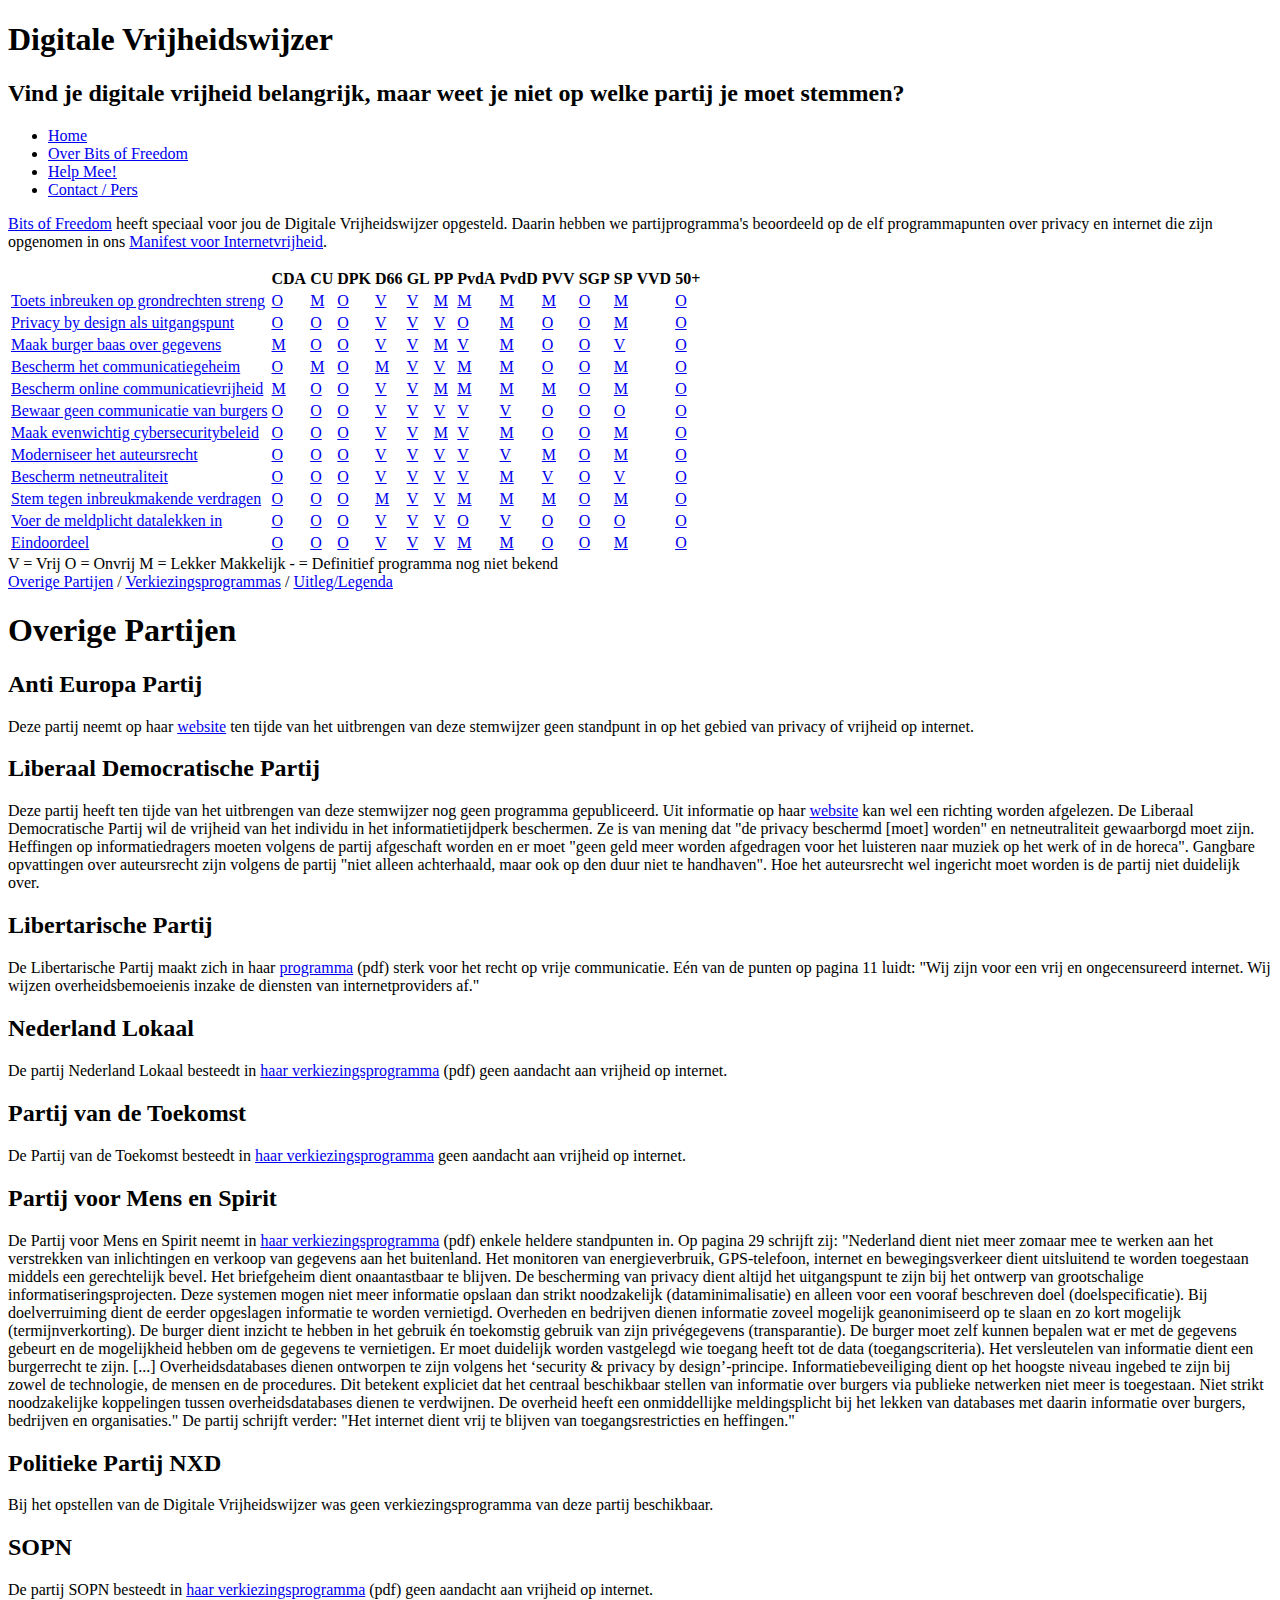
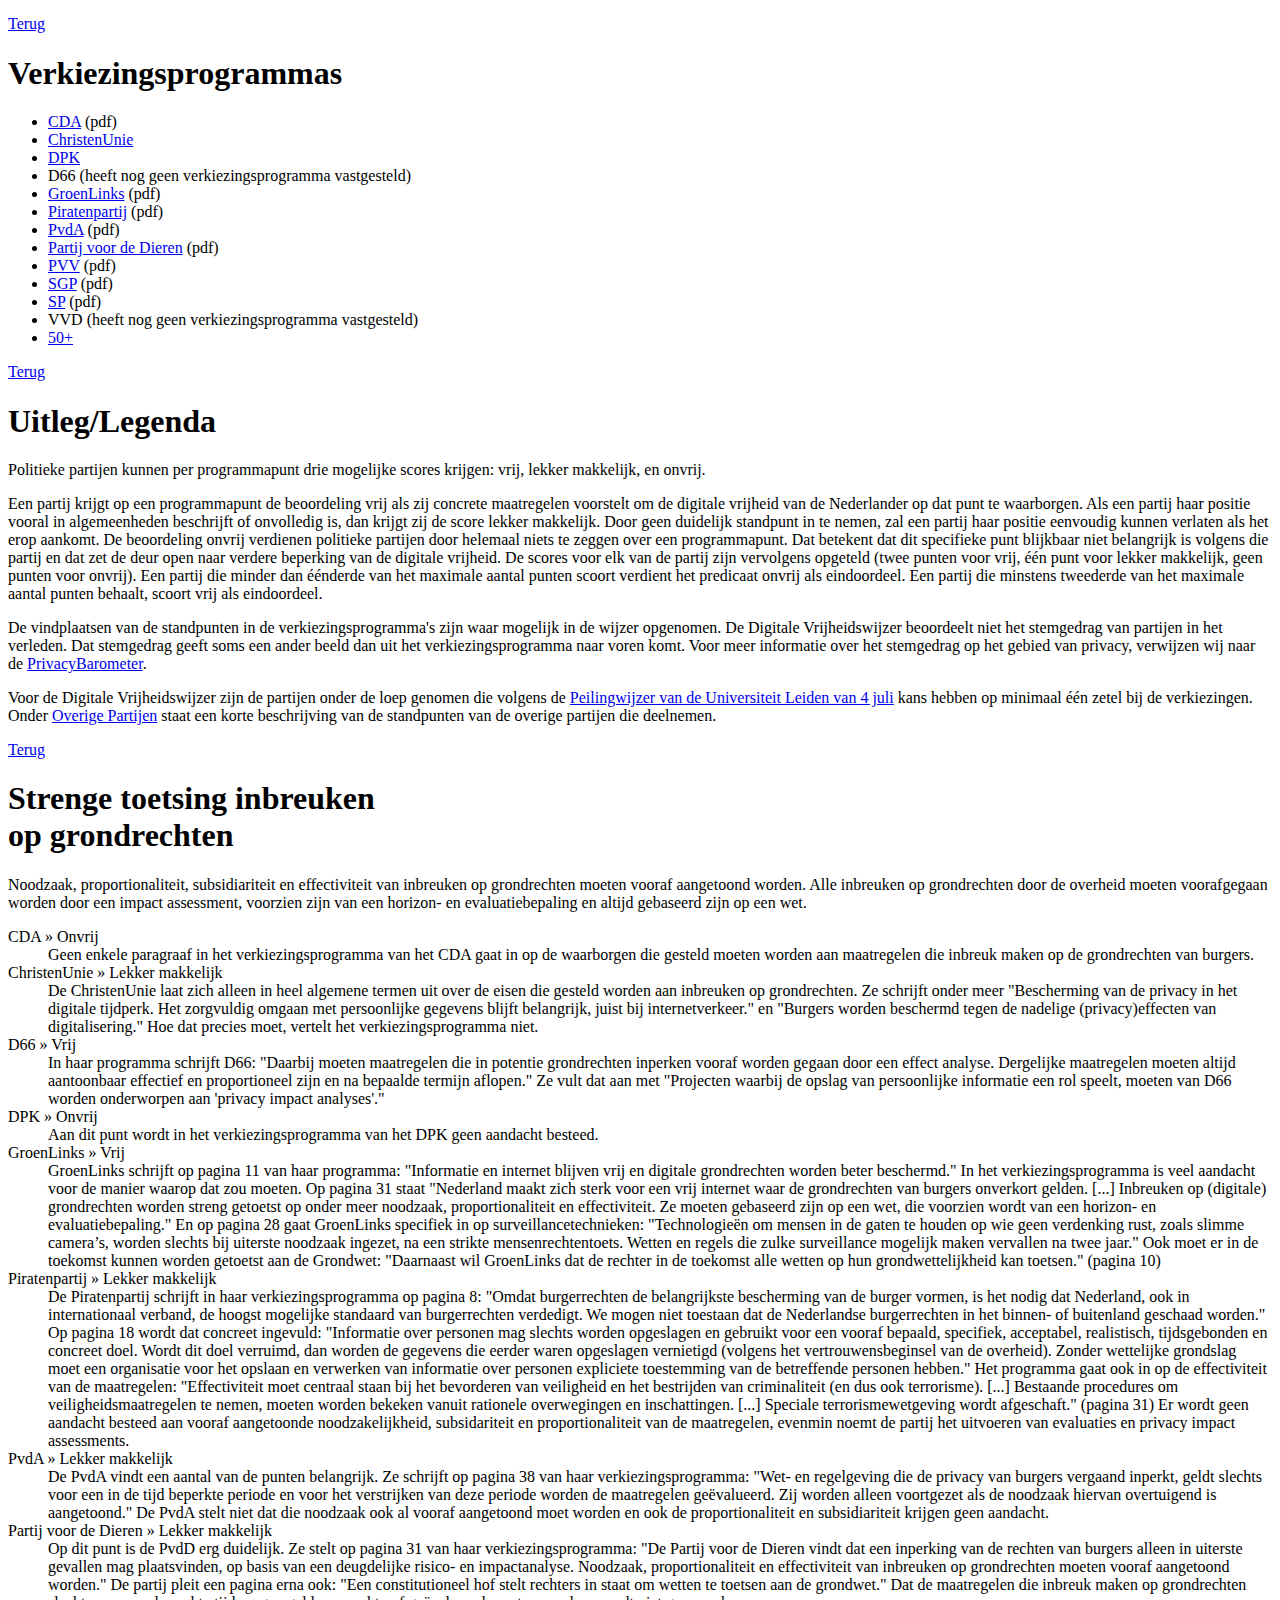
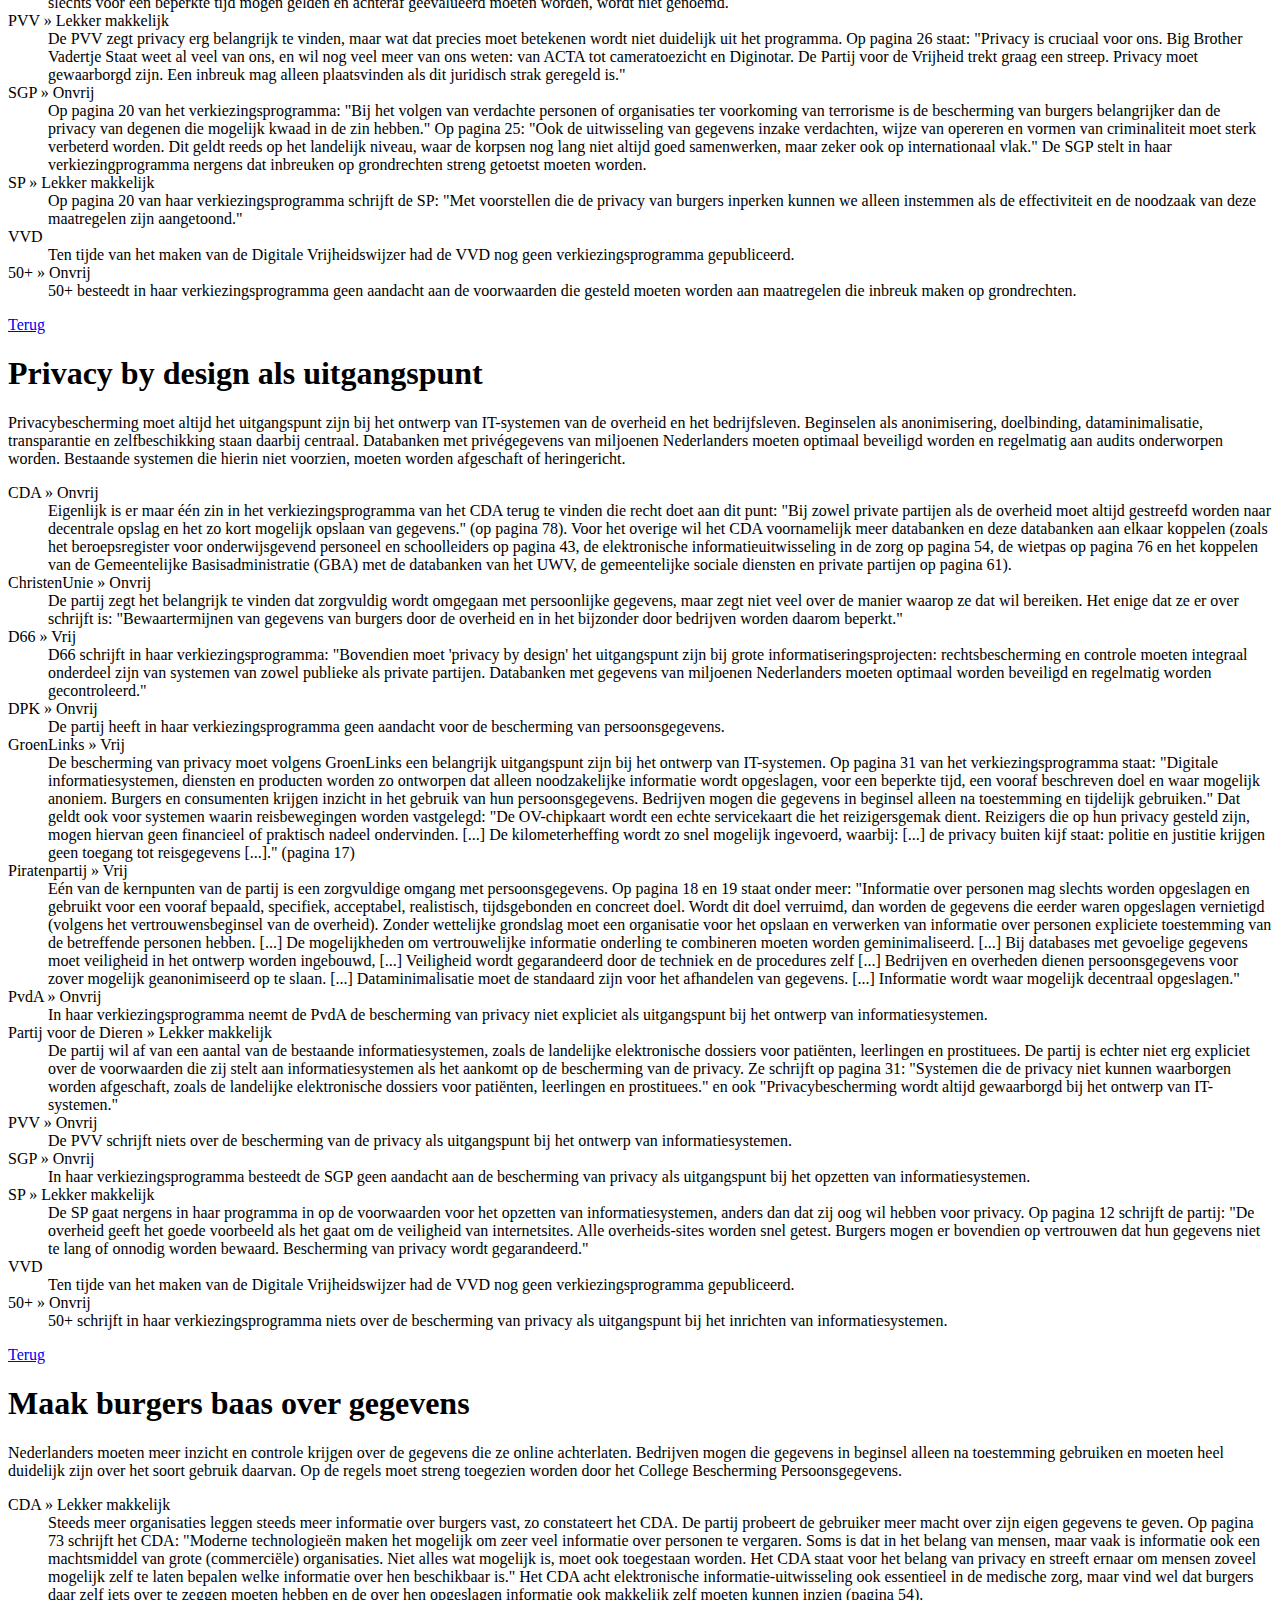
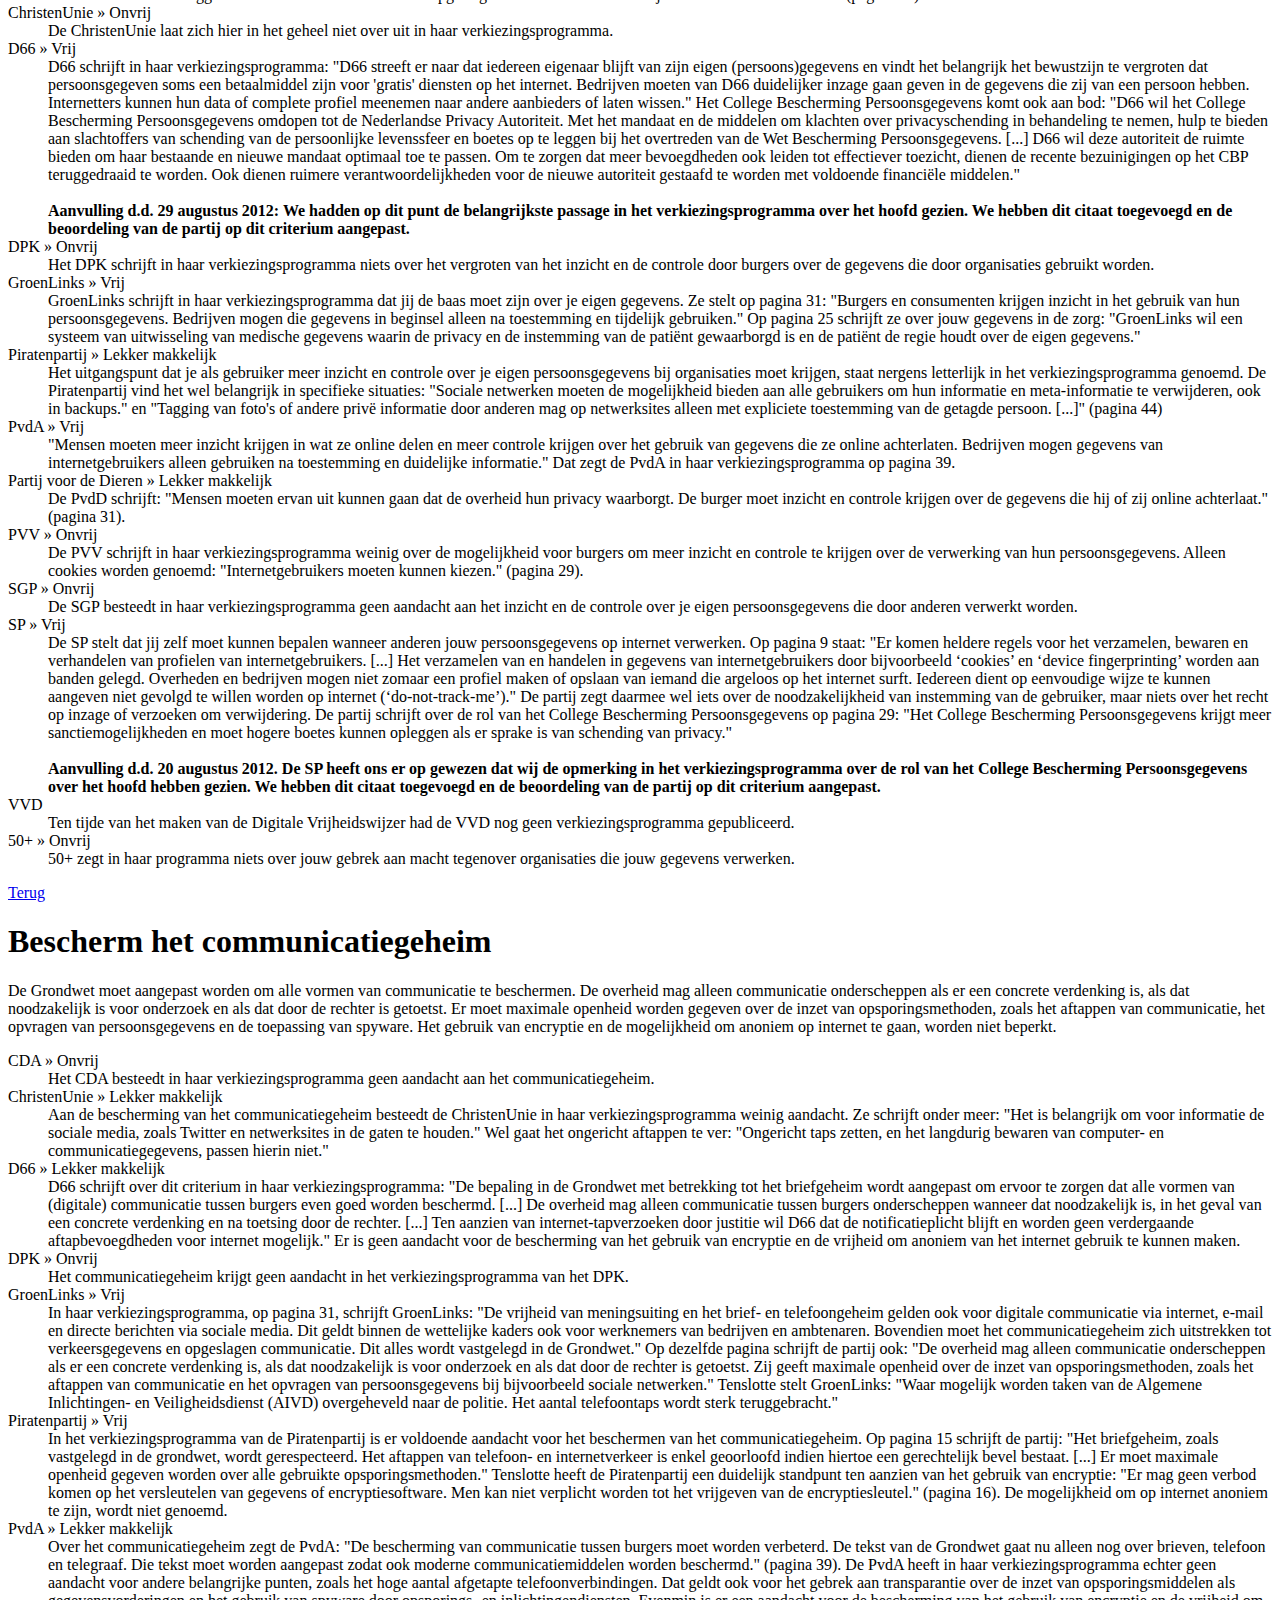
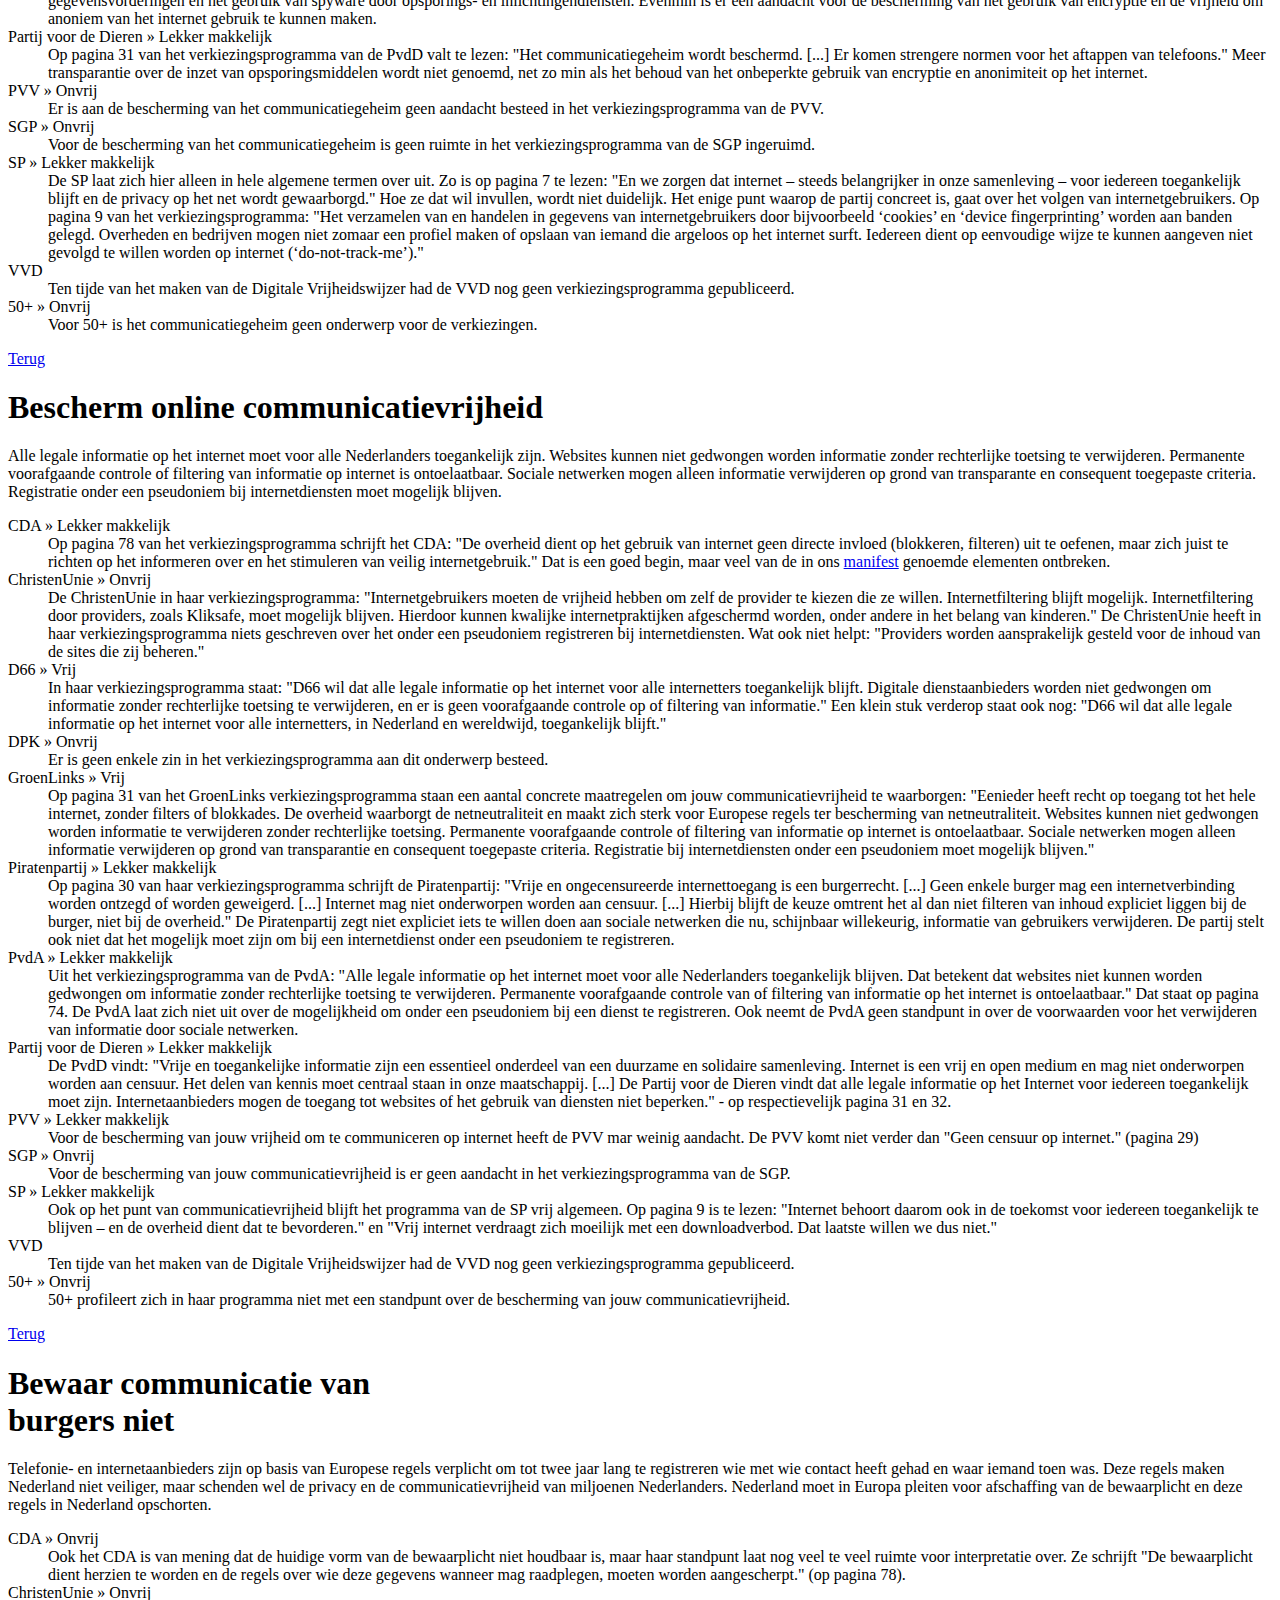
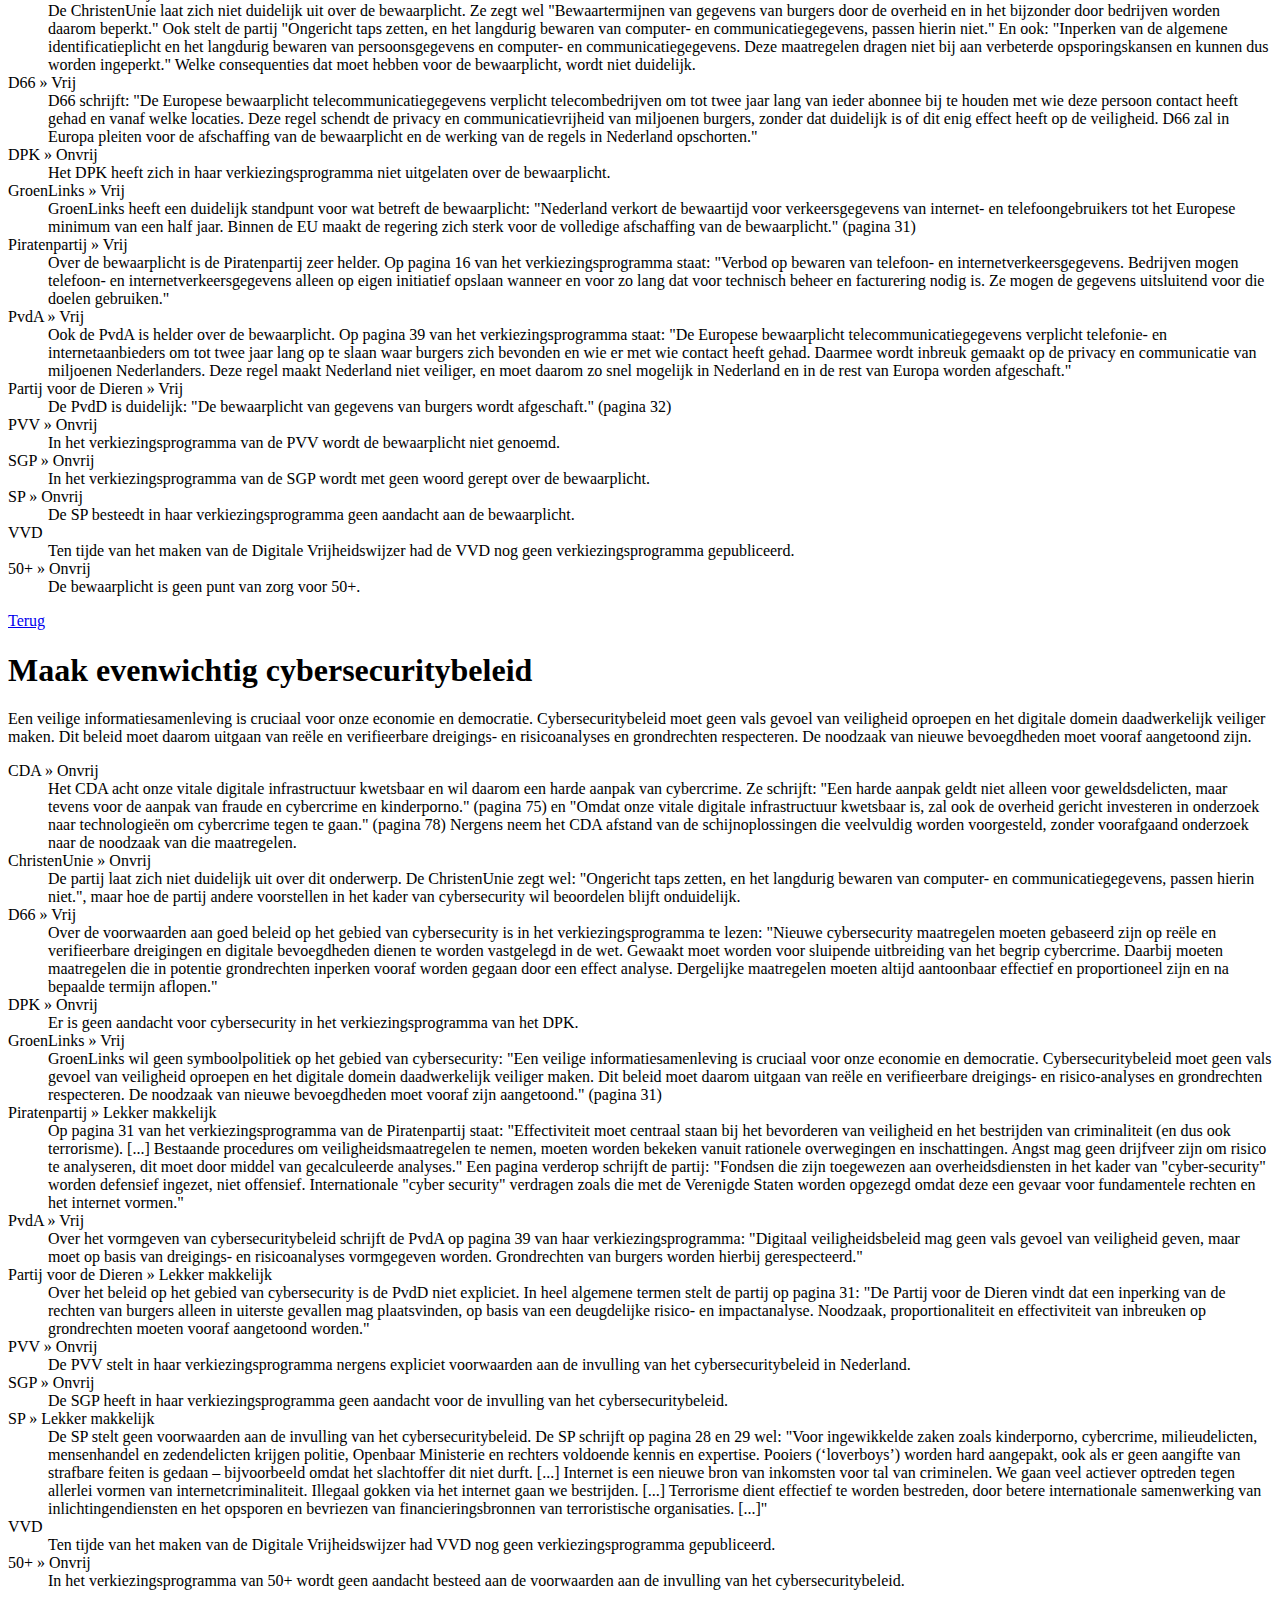
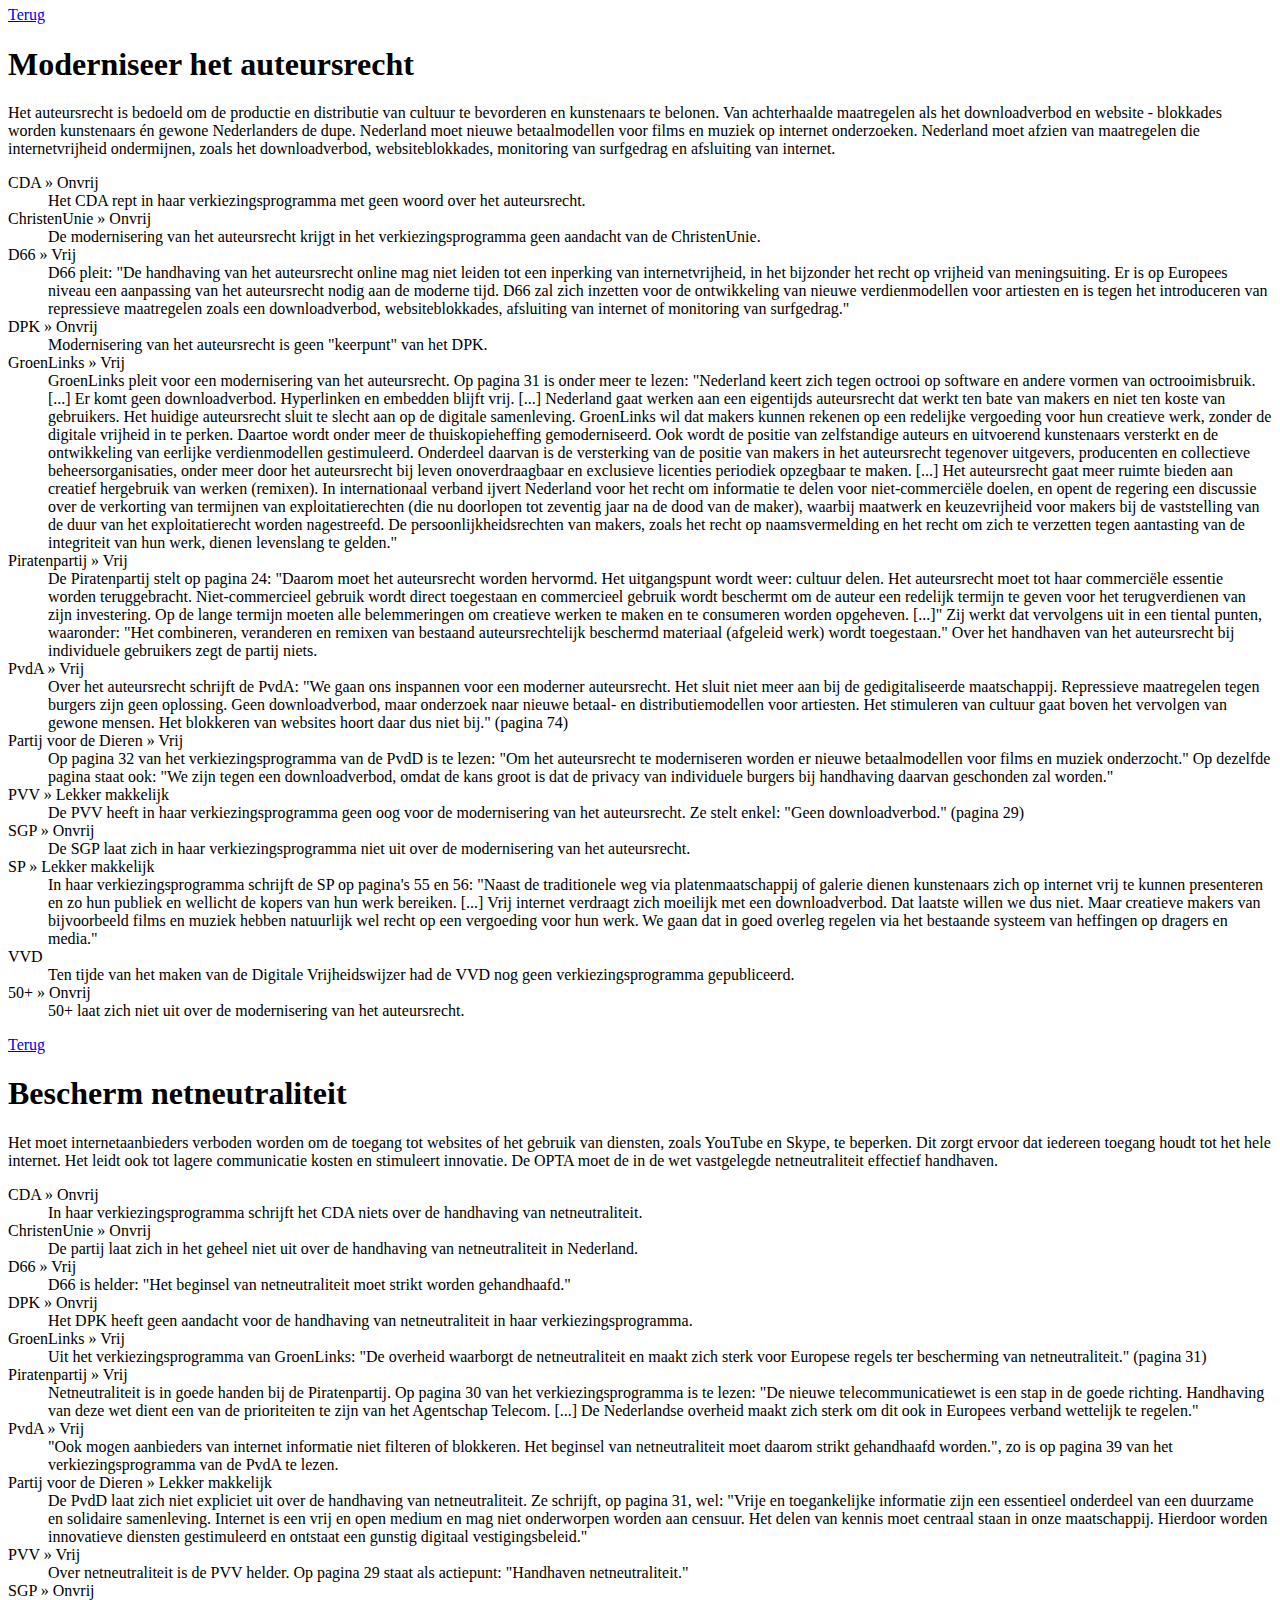
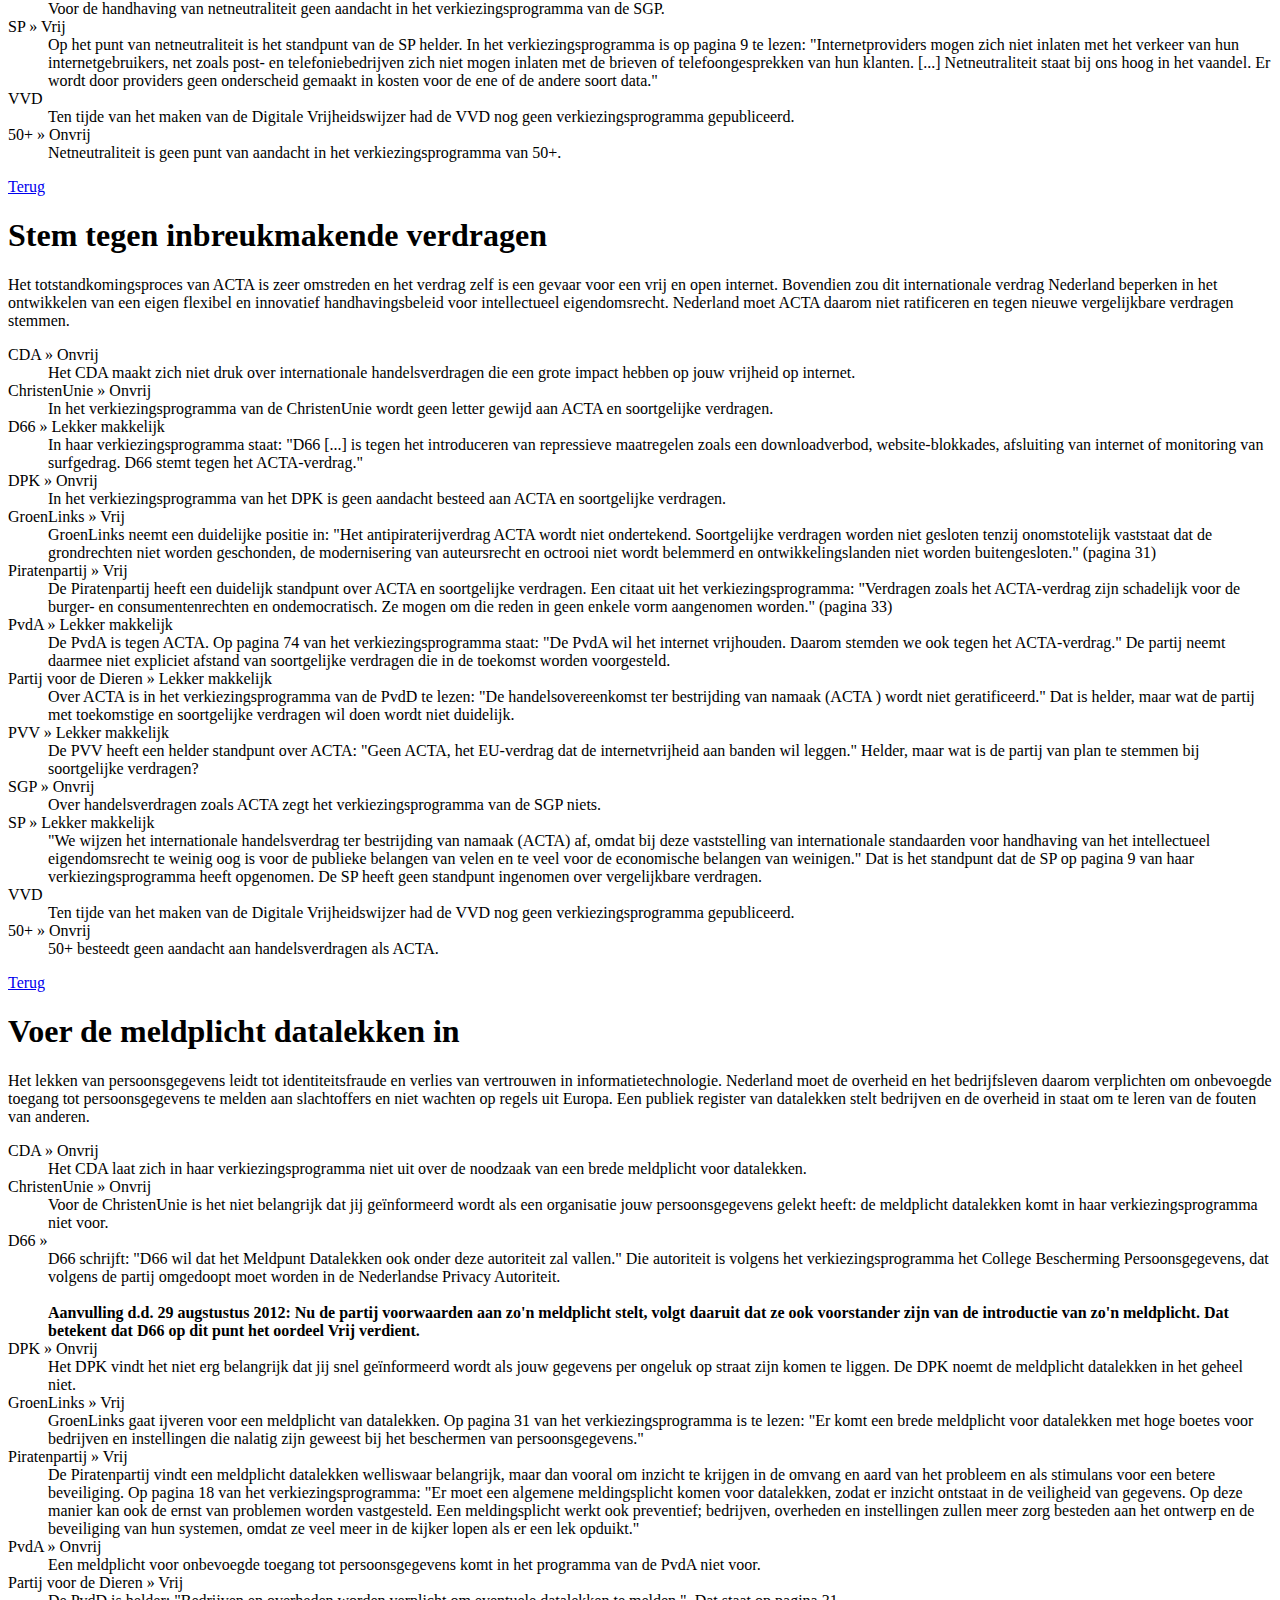
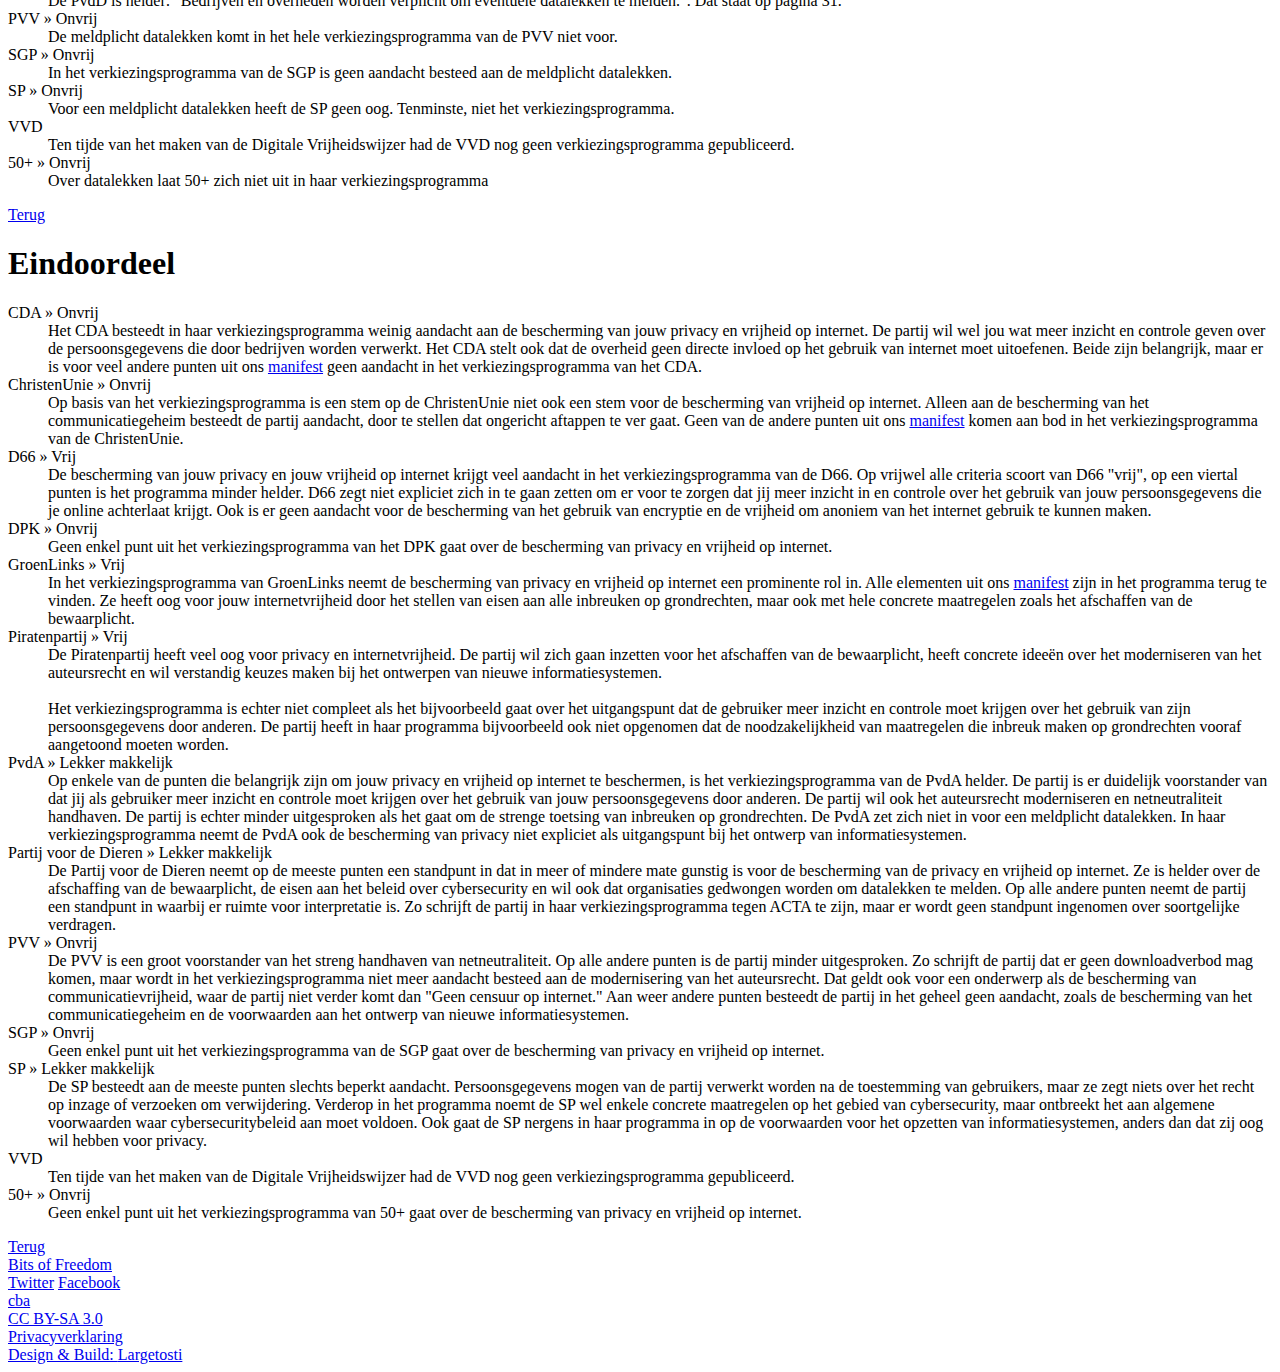
==== commit 5d73d83a: "Fixing an omission and other changes." ====
--- a/index.html
+++ b/index.html
@@ -106,7 +106,7 @@
                 <td headers="cda burgersbaas" class="meh"><a href="#cda-burgersbaas">M</a></td>
                 <td headers="cu burgersbaas" class="onvrij"><a href="#cu-burgersbaas">O</a></td>
                 <td headers="dpk burgersbaas" class="onvrij"><a href="#dpk-burgersbaas">O</a></td>
-                <td headers="d66 burgersbaas" class="meh"><a href="#d66-burgersbaas">M</a></td>
+                <td headers="d66 burgersbaas" class="vrij"><a href="#d66-burgersbaas">V</a></td>
                 <td headers="gl burgersbaas" class="vrij"><a href="#gl-burgersbaas">V</a></td>
                 <td headers="pp burgersbaas" class="meh"><a href="#pp-burgersbaas">M</a></td>
                 <td headers="pvda burgersbaas" class="vrij"><a href="#pvda-burgersbaas">V</a></td>
@@ -252,7 +252,7 @@
                 <td headers="cda datalekken" class="onvrij"><a href="#cda-datalekken">O</a> </td>
                 <td headers="cu datalekken" class="onvrij"><a href="#cu-datalekken">O</a></td>
                 <td headers="dpk datalekken" class="onvrij"><a href="#dpk-datalekken">O</a></td>
-                <td headers="d66 datalekken" class="meh"><a href="#d66-datalekken">M</a></td>
+                <td headers="d66 datalekken" class="vrij"><a href="#d66-datalekken">V</a></td>
                 <td headers="gl datalekken" class="vrij"><a href="#gl-datalekken">V</a></td>
                 <td headers="pp datalekken" class="vrij"><a href="#pp-datalekken">V</a></td>
                 <td headers="pvda datalekken" class="onvrij"><a href="#pvda-datalekken">O</a></td>
@@ -435,8 +435,8 @@
             <dd>Steeds meer organisaties leggen steeds meer informatie over burgers vast, zo constateert het CDA. De partij probeert de gebruiker meer macht over zijn eigen gegevens te geven. Op pagina 73 schrijft het CDA: &quot;Moderne technologie&euml;n maken het mogelijk om zeer veel informatie over personen te vergaren. Soms is dat in het belang van mensen, maar vaak is informatie ook een machtsmiddel van grote (commerci&euml;le) organisaties. Niet alles wat mogelijk is, moet ook toegestaan worden. Het CDA staat voor het belang van privacy en streeft ernaar om mensen zoveel mogelijk zelf te laten bepalen welke informatie over hen beschikbaar is.&quot; Het CDA acht elektronische informatie-uitwisseling ook essentieel in de medische zorg, maar vind wel dat burgers daar zelf iets over te zeggen moeten hebben en de over hen opgeslagen informatie ook makkelijk zelf moeten kunnen inzien (pagina 54).</dd>
   			<dt id="cu-burgersbaas">ChristenUnie &raquo; <span class="onvrij">Onvrij</span></dt>
   			<dd>De ChristenUnie laat zich hier in het geheel niet over uit in haar verkiezingsprogramma.</dd>
-  			<dt id="d66-burgersbaas">D66 &raquo; <span class="meh">Lekker makkelijk</span></dt>
-  			<dd>D66 schrijft in haar verkiezingsprogramma: &quot;In de digitale wereld is door registratie, bewaren en koppeling van gegevens een nieuw domein van transparantie betreden. D66 vindt het noodzakelijk dat ons perspectief op vrijheid en zelfbeschikking mee ontwikkelt met deze veranderende realiteit.&quot; Het is niet helemaal duidelijk wat de partij hiermee bedoeld, laat staan dat de partij helder uitdraagt er voor te willen zorgen dat jij meer inzicht en controle over het gebruik van je eigen gegevens krijgt. Het College Bescherming Persoonsgegevens komt ook aan bod: &quot;D66 wil het College Bescherming Persoonsgegevens omdopen tot de Nederlandse Privacy Autoriteit. Met het mandaat en de middelen om klachten over privacyschending in behandeling te nemen, hulp te bieden aan slachtoffers van schending van de persoonlijke levenssfeer en boetes op te leggen bij het overtreden van de Wet Bescherming Persoonsgegevens. [...] D66 wil deze autoriteit de ruimte bieden om haar bestaande en nieuwe mandaat optimaal toe te passen. Om te zorgen dat meer bevoegdheden ook leiden tot effectiever toezicht, dienen de recente bezuinigingen op het CBP teruggedraaid te worden. Ook dienen ruimere verantwoordelijkheden voor de nieuwe autoriteit gestaafd te worden met voldoende financi&euml;le middelen.&quot;</dd>
+  			<dt id="d66-burgersbaas">D66 &raquo; <span class="vrij">Vrij</span></dt>
+            <dd>D66 schrijft in haar verkiezingsprogramma: &quot;D66 streeft er naar dat iedereen eigenaar blijft van zijn eigen (persoons)gegevens en vindt het belangrijk het bewustzijn te vergroten dat persoonsgegeven soms een betaalmiddel zijn voor 'gratis' diensten op het internet. Bedrijven moeten van D66 duidelijker inzage gaan geven in de gegevens die zij van een persoon hebben. Internetters kunnen hun data of complete profiel meenemen naar andere aanbieders of laten wissen.&quot; Het College Bescherming Persoonsgegevens komt ook aan bod: &quot;D66 wil het College Bescherming Persoonsgegevens omdopen tot de Nederlandse Privacy Autoriteit. Met het mandaat en de middelen om klachten over privacyschending in behandeling te nemen, hulp te bieden aan slachtoffers van schending van de persoonlijke levenssfeer en boetes op te leggen bij het overtreden van de Wet Bescherming Persoonsgegevens. [...] D66 wil deze autoriteit de ruimte bieden om haar bestaande en nieuwe mandaat optimaal toe te passen. Om te zorgen dat meer bevoegdheden ook leiden tot effectiever toezicht, dienen de recente bezuinigingen op het CBP teruggedraaid te worden. Ook dienen ruimere verantwoordelijkheden voor de nieuwe autoriteit gestaafd te worden met voldoende financi&euml;le middelen.&quot;<br /><br /><strong>Aanvulling d.d. 29 augustus 2012: We hadden op dit punt de belangrijkste passage in het verkiezingsprogramma over het hoofd gezien. We hebben dit citaat toegevoegd en de beoordeling van de partij op dit criterium aangepast.</strong></dd>
   			<dt id="dpk-burgersbaas">DPK &raquo; <span class="onvrij">Onvrij</span></dt>
   			<dd>Het DPK schrijft in haar verkiezingsprogramma niets over het vergroten van het inzicht en de controle door burgers over de gegevens die door organisaties gebruikt worden.</dd>
   			<dt id="gl-burgersbaas">GroenLinks &raquo; <span class="vrij">Vrij</span></dt>
@@ -723,8 +723,8 @@
   			<dd>Het CDA laat zich in haar verkiezingsprogramma niet uit over de noodzaak van een brede meldplicht voor datalekken.</dd>
   			<dt id="cu-datalekken">ChristenUnie &raquo; <span class="onvrij">Onvrij</span></dt>
   			<dd>Voor de ChristenUnie is het niet belangrijk dat jij ge&iuml;nformeerd wordt als een organisatie jouw persoonsgegevens gelekt heeft: de meldplicht datalekken komt in haar verkiezingsprogramma niet voor.</dd>
-  			<dt id="d66-datalekken">D66 &raquo; <span class="meh">Lekker makkelijk</span></dt>
-  			<dd>D66 schrijft: &quot;D66 wil dat het Meldpunt Datalekken ook onder deze autoriteit zal vallen.&quot; Die autoriteit is volgens het verkiezingsprogramma het College Bescherming Persoonsgegevens, dat volgens de partij omgedoopt moet worden in de Nederlandse Privacy Autoriteit. De partij stelt daarmee alleen voorwaarden aan zo'n meldplicht, zonder zich aan de introductie van zo'n meldplicht te verbinden.</dd>
+  			<dt id="d66-datalekken">D66 &raquo; <span class="vrij"></span></dt>
+            <dd>D66 schrijft: &quot;D66 wil dat het Meldpunt Datalekken ook onder deze autoriteit zal vallen.&quot; Die autoriteit is volgens het verkiezingsprogramma het College Bescherming Persoonsgegevens, dat volgens de partij omgedoopt moet worden in de Nederlandse Privacy Autoriteit.<br /><br /><strong>Aanvulling d.d. 29 augstustus 2012: Nu de partij voorwaarden aan zo'n meldplicht stelt, volgt daaruit dat ze ook voorstander zijn van de introductie van zo'n meldplicht. Dat betekent dat D66 op dit punt het oordeel Vrij verdient.</strong></dd>
   			<dt id="dpk-datalekken">DPK &raquo; <span class="onvrij">Onvrij</span></dt>
   			<dd>Het DPK vindt het niet erg belangrijk dat jij snel ge&iuml;nformeerd wordt als jouw gegevens per ongeluk op straat zijn komen te liggen. De DPK noemt de meldplicht datalekken in het geheel niet.</dd>
   			<dt id="gl-datalekken">GroenLinks &raquo; <span class="vrij">Vrij</span></dt>
